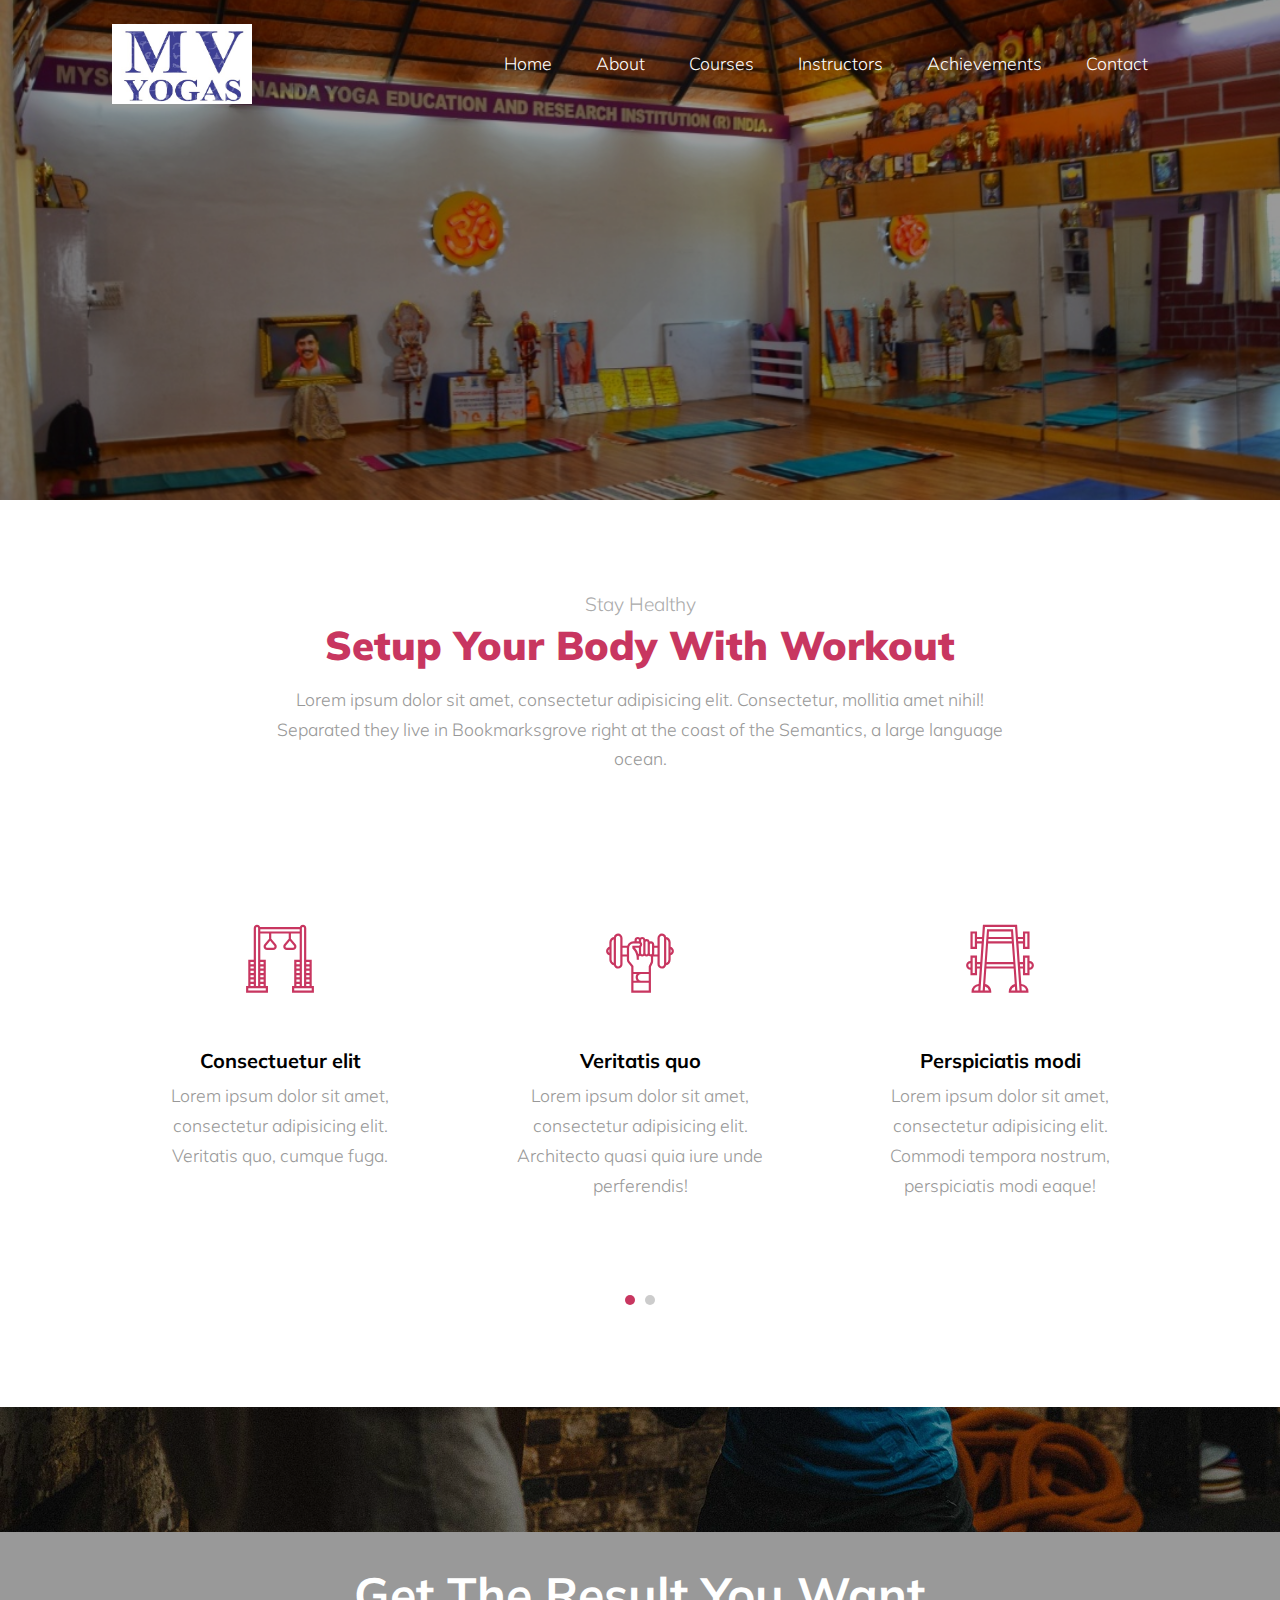
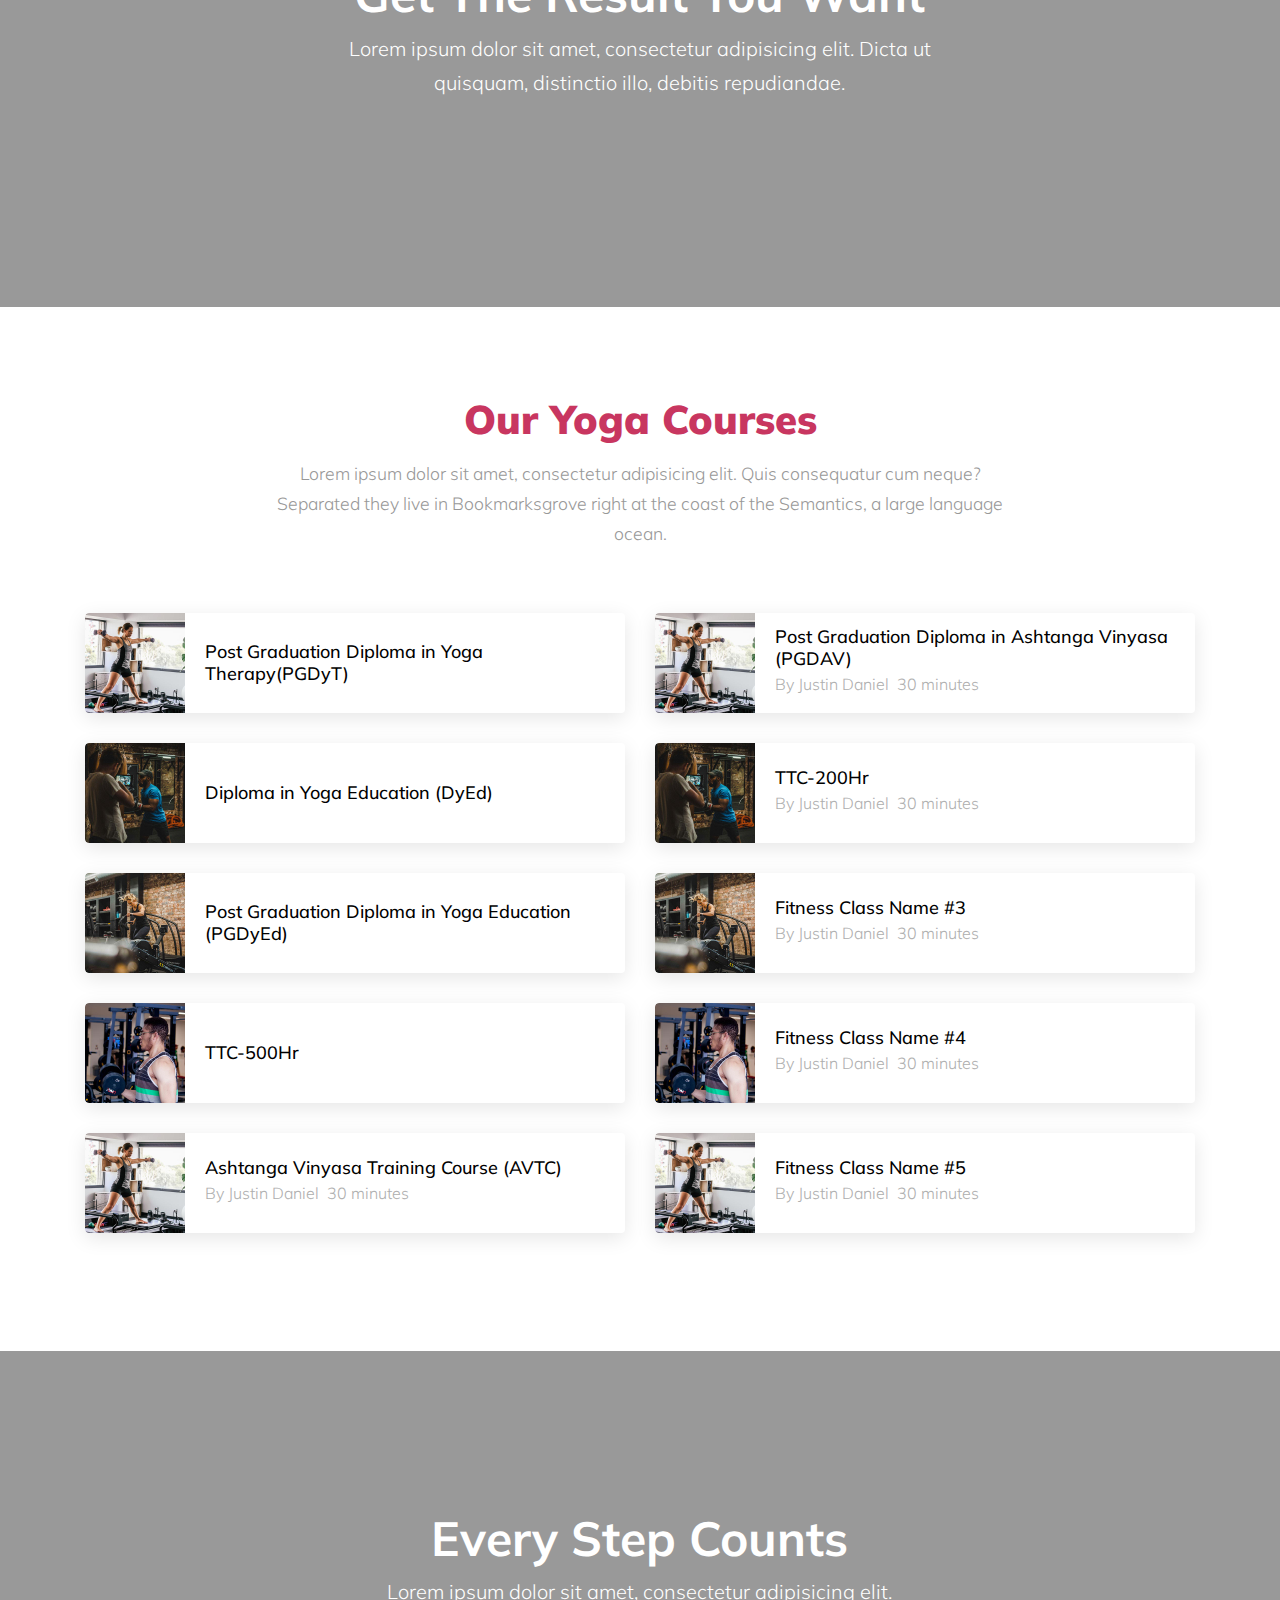
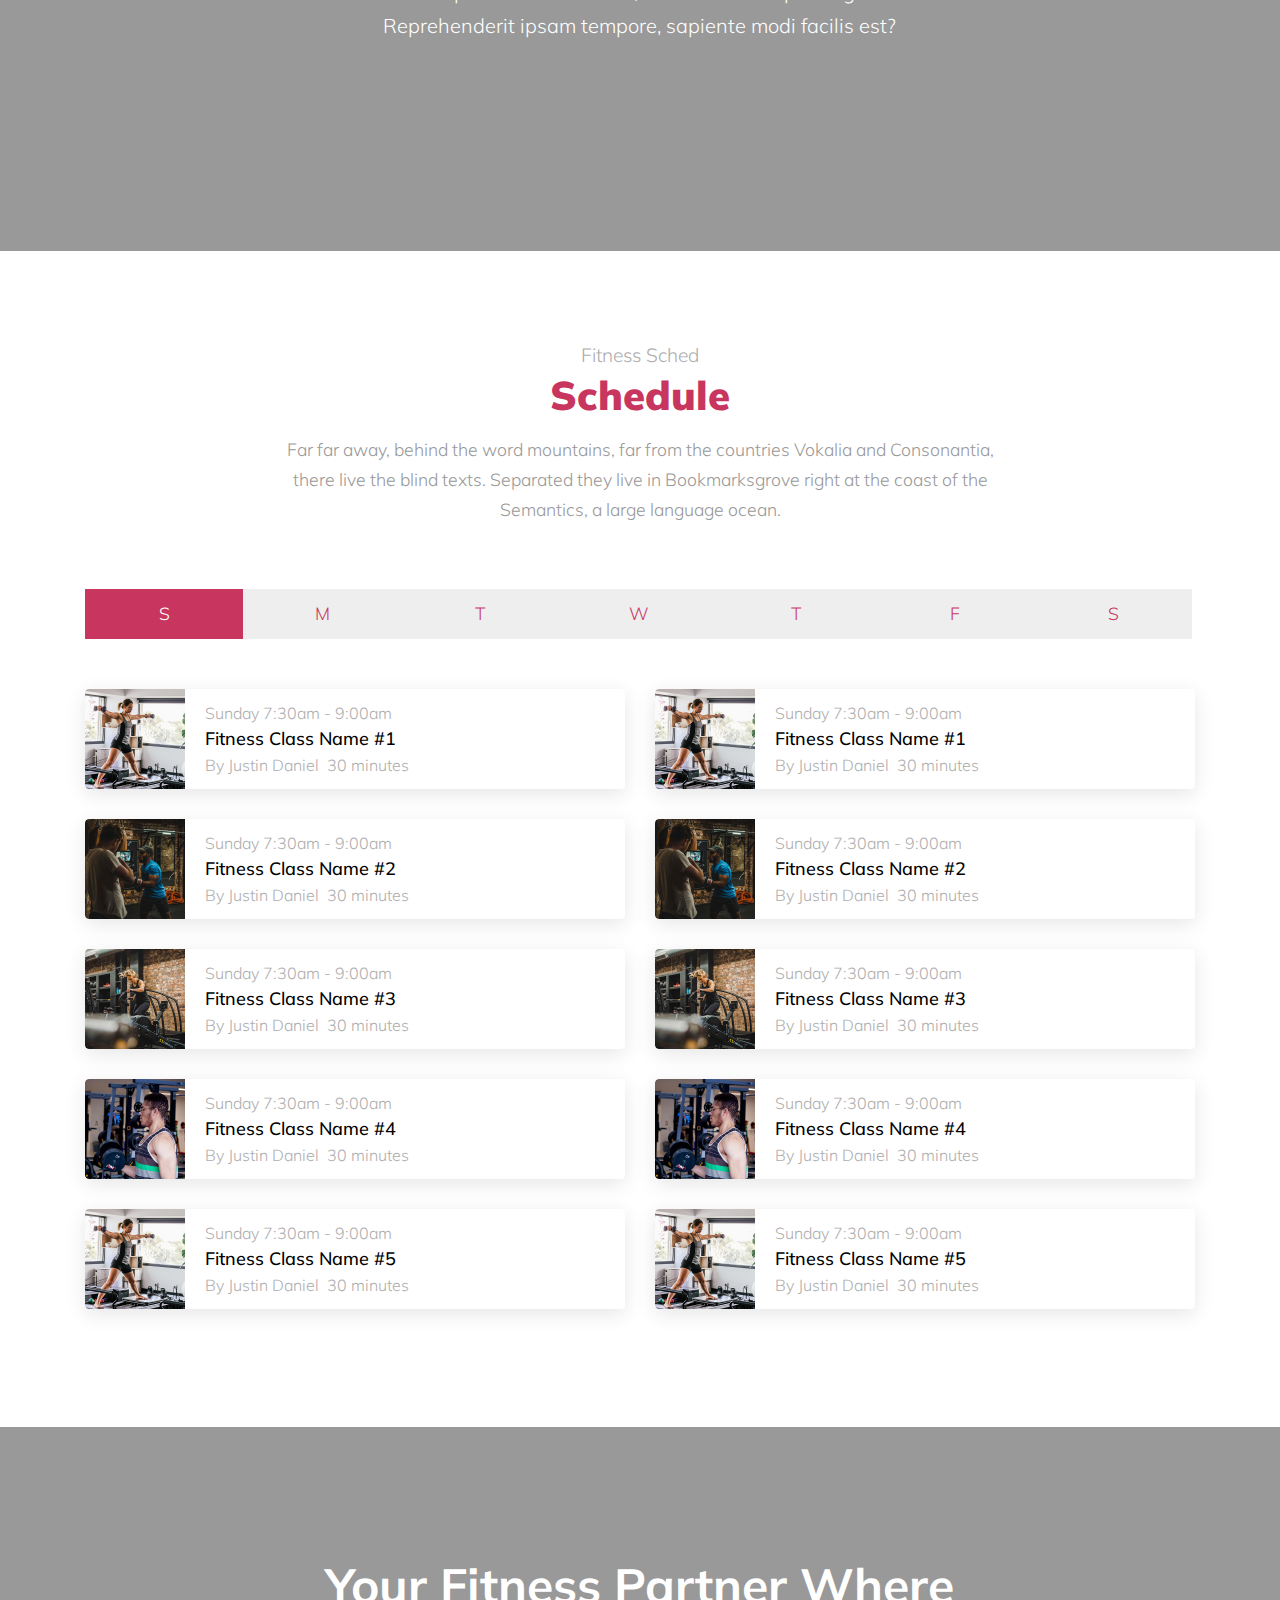
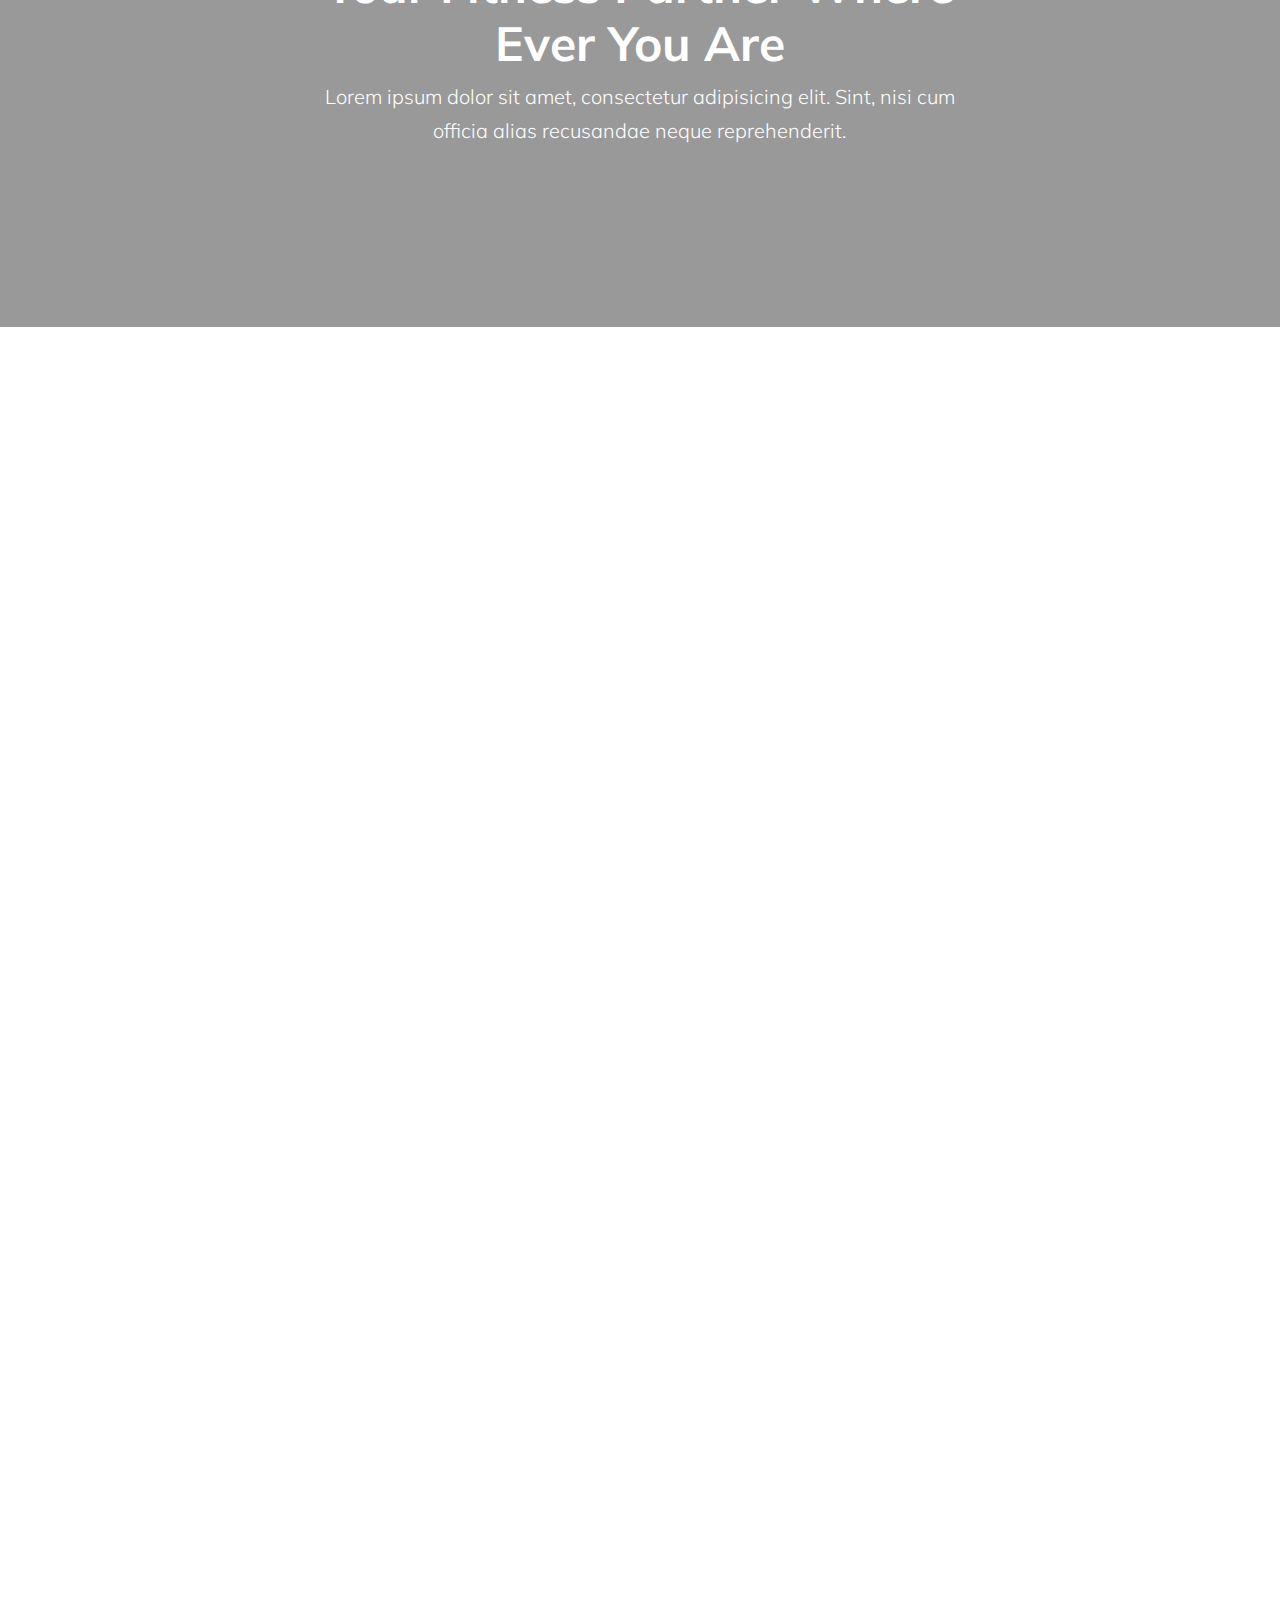
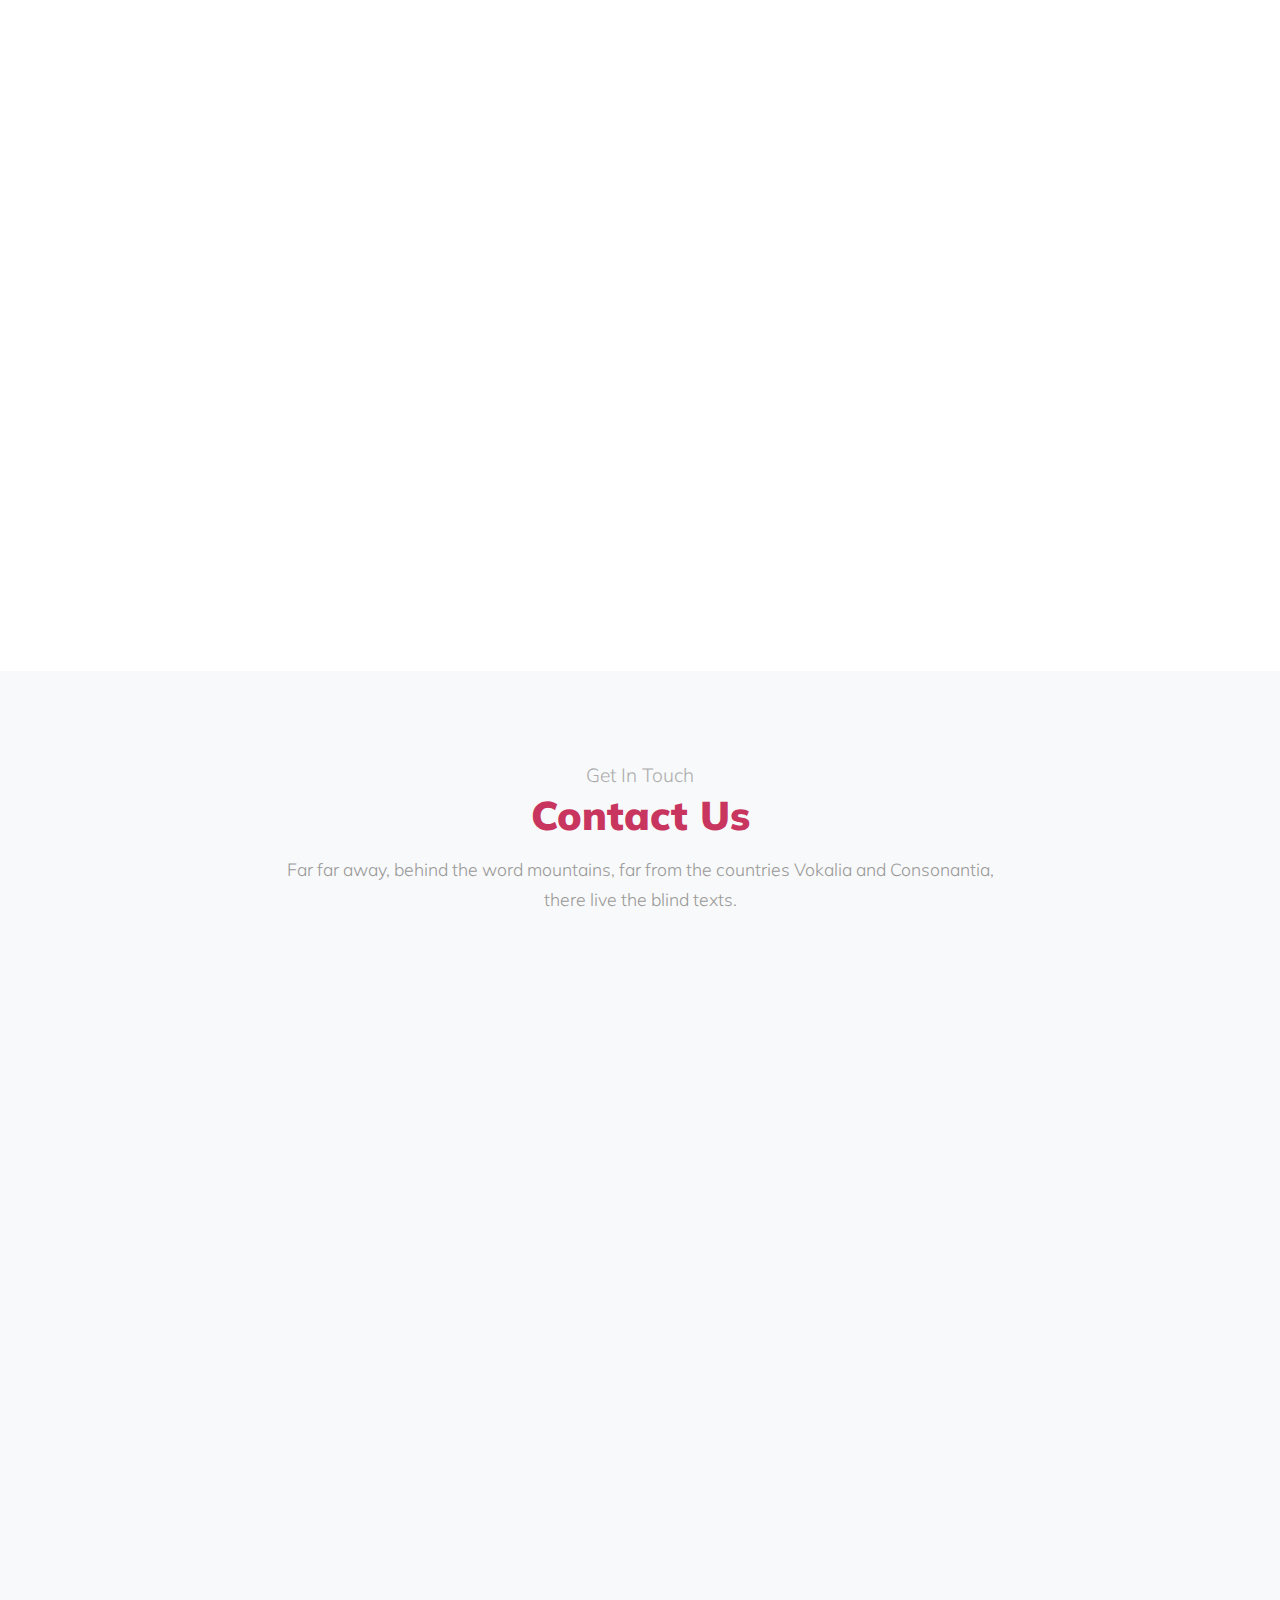
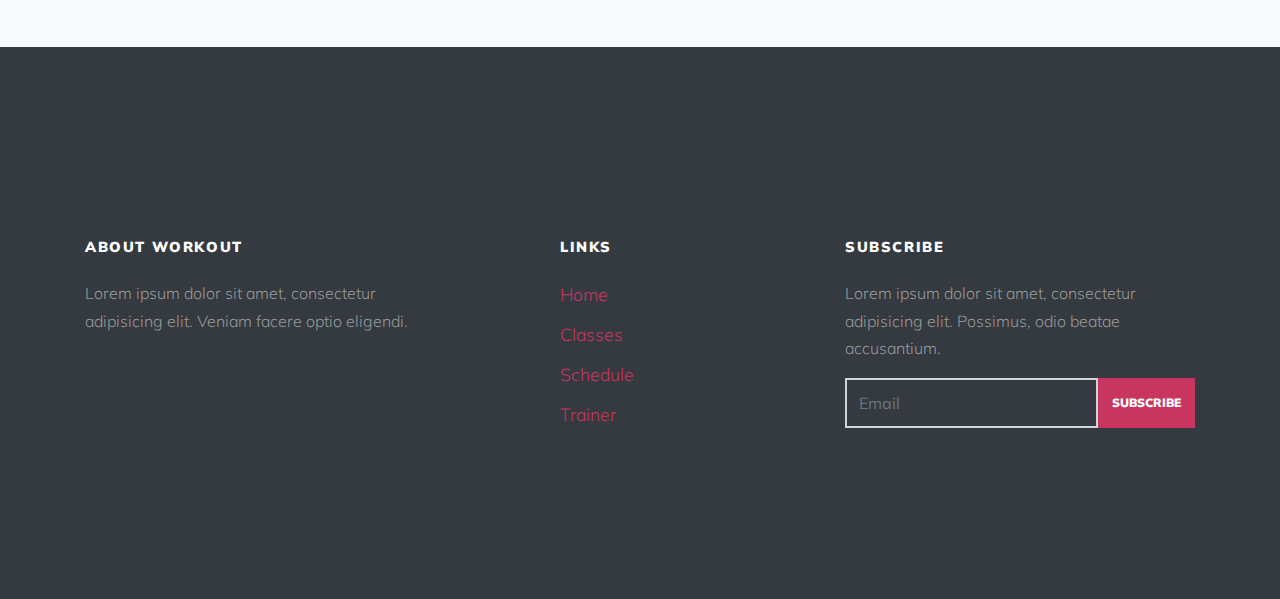
==== index.html @ af60d702 "Add files via upload" ====
<!DOCTYPE html>
<html lang="en">

<head>
  <!-- line blow had &mdash; inside idk wt it does -->
  <title>MV Yogas  </title>
  <meta charset="utf-8">
  <meta name="viewport" content="width=device-width, initial-scale=1, shrink-to-fit=no">

  
  <link href="https://fonts.googleapis.com/css?family=Muli:300,400,700,900" rel="stylesheet">
  <link rel="stylesheet" href="fonts/icomoon/style.css">

  <link rel="stylesheet" href="css/bootstrap.min.css">
  <link rel="stylesheet" href="css/jquery-ui.css">
  <link rel="stylesheet" href="css/owl.carousel.min.css">
  <link rel="stylesheet" href="css/owl.theme.default.min.css">
  <link rel="stylesheet" href="css/owl.theme.default.min.css">

  <link rel="stylesheet" href="css/jquery.fancybox.min.css">

  <link rel="stylesheet" href="css/bootstrap-datepicker.css">

  <link rel="stylesheet" href="fonts/flaticon/font/flaticon.css">

  <link rel="stylesheet" href="css/aos.css">
  <link href="css/jquery.mb.YTPlayer.min.css" media="all" rel="stylesheet" type="text/css">

  <link rel="stylesheet" href="css/style.css">



</head>

<body data-spy="scroll" data-target=".site-navbar-target" data-offset="300">

  <div class="site-wrap">

    <div class="site-mobile-menu site-navbar-target">
      <div class="site-mobile-menu-header">
        <div class="site-mobile-menu-close mt-3">
          <span class="icon-close2 js-menu-toggle"></span>
        </div>
      </div>
      <div class="site-mobile-menu-body"></div>
    </div>


    <header class="site-navbar py-4 js-sticky-header site-navbar-target" role="banner">

      <div class="container-fluid">
        <div class="d-flex align-items-center">
          <div class="site-logo"><a href="index.html"><img src="images/my yogas logo.png" alt="HTML tutorial" width="140" height="80"><span></span> </a></div>
          <div class="ml-auto">
            <nav class="site-navigation position-relative text-left" role="navigation">
              <ul class="site-menu main-menu js-clone-nav mr-auto d-none d-lg-block">
                <li><a href="#home-section" class="nav-link">Home</a></li>
                <li><a href="#classes-section" class="nav-link">About</a></li>
                <li><a href="#schedule-section" class="nav-link">Courses</a></li>
                <li><a href="#trainer-section" class="nav-link">Instructors</a></li>
                <li><a href="#services-section" class="nav-link">Achievements</a></li>
                <li><a href="#contact-section" class="nav-link">Contact</a></li>
              </ul>
            </nav>
            <a href="#" class="d-inline-block d-lg-none site-menu-toggle js-menu-toggle float-right"><span class="icon-menu h3"></span></a>
          </div>

        </div>
      </div>

    </header>

    <a id="bgndVideo" class="player"
      data-property="{videoURL:'https://www.youtube.com/watch?v=3P6bEAlW-Vw',showYTLogo:false, showAnnotations: false, showControls: false, cc_load_policy: false, containment:'#home-section',autoPlay:true, mute:true, startAt:255, stopAt: 271, opacity:1}">
    </a>
    



    <div class="bgimg" style="background-image: url('images/yoga hall.jpeg'); height:620; data-stellar-background-ratio="0.9">
    
      <div class="container">
        <div class="row align-items-center justify-content-center text-center">
          <div class="col-md-7">
            <!-- <h2 class="">Mysore Vivekananda Yoga Education & Research Institution.</h2> -->
            <p class="lead mx-auto desc mb-5"></p>
          </div>
        </div>
      </div>
    
    </div>
    <!-- <div class="intro-section" id="home-section" style="background-color: rgb(19, 209, 105);">
      <div class="container">

        <div class="row align-items-center">
          <div class="col-lg-12 mx-auto text-center" data-aos="fade-up">
            <div style="background-image: url('../images/yoga hall.jpeg')"></div>
            <h1 class="mb-3">Mysore Vivekananda Yoga Education & Research Institution.</h1>
            <p class="lead mx-auto desc mb-5">Yoga For ___________</p>
            <p class="text-center">
              <a href="#" class="btn btn-outline-white py-3 px-5">Get Started</a>
            </p>
          </div>
        </div>

      </div>
    </div> -->

   
    <div class="site-section">
      <div class="container">

        <div class="row justify-content-center text-center mb-5">
          <div class="col-md-8 section-heading">
            <span class="subheading">Stay Healthy</span>
            <h2 class="heading mb-3">Setup Your Body With Workout</h2>
            <p>Lorem ipsum dolor sit amet, consectetur adipisicing elit. Consectetur, mollitia amet nihil!
            Separated they live in Bookmarksgrove right at the coast of the Semantics, a large language ocean.</p>
          </div>
        </div>

        <!-- Slider -->
        <div class="owl-carousel nonloop-block-14 block-14" data-aos="fade">
          <div class="slide">
            <div class="ftco-feature-1">
              <span class="icon flaticon-fit"></span>
              <div class="ftco-feature-1-text">
                <h2>Consectuetur elit</h2>
                <p>Lorem ipsum dolor sit amet, consectetur adipisicing elit. Veritatis quo, cumque fuga.</p>
              </div>
            </div>
          </div>

          <div class="slide">
            <div class="ftco-feature-1">
              <span class="icon flaticon-gym-1"></span>
              <div class="ftco-feature-1-text">
                <h2>Veritatis quo</h2>
                <p>Lorem ipsum dolor sit amet, consectetur adipisicing elit. Architecto quasi quia iure unde perferendis!</p>
              </div>
            </div>
          </div>

          <div class="slide">
            <div class="ftco-feature-1">
              <span class="icon flaticon-gym"></span>
              <div class="ftco-feature-1-text">
                <h2>Perspiciatis modi</h2>
                <p>Lorem ipsum dolor sit amet, consectetur adipisicing elit. Commodi tempora nostrum, perspiciatis modi eaque!</p>
              </div>
            </div>
          </div>

          <div class="slide">
            <div class="ftco-feature-1">
              <span class="icon flaticon-vegetables"></span>
              <div class="ftco-feature-1-text">
                <h2>Magnam ab eius</h2>
                <p>Lorem ipsum dolor sit amet, consectetur adipisicing elit. Voluptatibus, magnam ab eius autem est.</p>
              </div>
            </div>
          </div>

          <div class="slide">
            <div class="ftco-feature-1">
              <span class="icon flaticon-fruit-juice"></span>
              <div class="ftco-feature-1-text">
                <h2>Impedit alias</h2>
                <p>Lorem ipsum dolor sit amet, consectetur adipisicing elit. Perferendis beatae impedit alias ad unde?</p>
              </div>
            </div>
          </div>
          
          <div class="slide">
            <div class="ftco-feature-1">
              <span class="icon flaticon-stationary-bike"></span>
              <div class="ftco-feature-1-text">
                <h2>Recusandae nisi</h2>
                <p>Lorem ipsum dolor sit amet, consectetur adipisicing elit. Mollitia, minima quod optio recusandae nisi.</p>
              </div>
            </div>
          </div>

        </div>

      </div>
    </div>

    <div class="bgimg" style="background-image: url('images/bg_2.jpg');" data-stellar-background-ratio="0.5">

      <div class="container">
        <div class="row align-items-center justify-content-center text-center">
          <div class="col-md-7">
            <h2 class="">Get The Result You Want</h2>
            <p class="lead mx-auto desc mb-5">Lorem ipsum dolor sit amet, consectetur adipisicing elit. Dicta ut quisquam, distinctio illo, debitis repudiandae.</p>
          </div>
        </div>
      </div>

    </div>

    <div class="site-section" id="classes-section">
      <div class="container">
        <div class="row justify-content-center text-center mb-5">
          <div class="col-md-8  section-heading">
            <!-- <span class="subheading">Fitness Class</span> -->
            <h2 class="heading mb-3">Our Yoga Courses</h2>
            <p>Lorem ipsum dolor sit amet, consectetur adipisicing elit. Quis consequatur cum neque?
            Separated they live in Bookmarksgrove right at the coast of the Semantics, a large language ocean.</p>
          </div>
        </div>
        <div class="row">
          <div class="col-lg-6">
            <div class="class-item d-flex align-items-center">
              <a href="single.html" class="class-item-thumbnail">
                <img src="images/img_1.jpg" alt="Image">
              </a>
              <div class="class-item-text">
                
                <h2><a href="single.html">Post Graduation Diploma in Yoga Therapy(PGDyT)</a></h2>
                <!-- <span>By Justin Daniel</span>, -->
                <!-- <span>30 minutes</span> -->
              </div>
            </div>

            <div class="class-item d-flex align-items-center">
              <a href="single.html" class="class-item-thumbnail">
                <img src="images/img_2.jpg" alt="Image">
              </a>
              <div class="class-item-text">
                
                <h2><a href="single.html">Diploma in Yoga Education (DyEd)</a></h2>
                <!-- <span>By Justin Daniel</span>, -->
                <!-- <span>30 minutes</span> -->
              </div>
            </div>

            <div class="class-item d-flex align-items-center">
              <a href="single.html" class="class-item-thumbnail">
                <img src="images/img_3.jpg" alt="Image">
              </a>
              <div class="class-item-text">
                
                <h2><a href="single.html">Post Graduation Diploma in Yoga Education (PGDyEd)</a></h2>
                <!-- <span>By Justin Daniel</span>, -->
                <!-- <span>30 minutes</span> -->
              </div>
            </div>
            
            <div class="class-item d-flex align-items-center">
              <a href="single.html" class="class-item-thumbnail">
                <img src="images/img_4.jpg" alt="Image">
              </a>
              <div class="class-item-text">
                
                <h2><a href="single.html">TTC-500Hr</a></h2>
                <!-- <span>By Justin Daniel</span>, -->
                <!-- <span>30 minutes</span> -->
              </div>
            </div>

            <div class="class-item d-flex align-items-center">
              <a href="single.html" class="class-item-thumbnail">
                <img src="images/img_1.jpg" alt="Image">
              </a>
              <div class="class-item-text">
                
                <h2><a href="single.html">Ashtanga Vinyasa Training Course (AVTC)</a></h2>
                <span>By Justin Daniel</span>,
                <span>30 minutes</span>
              </div>
            </div>
            
           
          </div>
          <div class="col-lg-6">
            <div class="class-item d-flex align-items-center">
              <a href="single.html" class="class-item-thumbnail">
                <img src="images/img_1.jpg" alt="Image">
              </a>
              <div class="class-item-text">
                
                <h2><a href="single.html">Post Graduation Diploma in Ashtanga Vinyasa (PGDAV)</a></h2>
                <span>By Justin Daniel</span>,
                <span>30 minutes</span>
              </div>
            </div>
            
            <div class="class-item d-flex align-items-center">
              <a href="single.html" class="class-item-thumbnail">
                <img src="images/img_2.jpg" alt="Image">
              </a>
              <div class="class-item-text">
                
                <h2><a href="single.html">TTC-200Hr</a></h2>
                <span>By Justin Daniel</span>,
                <span>30 minutes</span>
              </div>
            </div>
            
            <div class="class-item d-flex align-items-center">
              <a href="single.html" class="class-item-thumbnail">
                <img src="images/img_3.jpg" alt="Image">
              </a>
              <div class="class-item-text">
                
                <h2><a href="single.html">Fitness Class Name #3</a></h2>
                <span>By Justin Daniel</span>,
                <span>30 minutes</span>
              </div>
            </div>
            
            <div class="class-item d-flex align-items-center">
              <a href="single.html" class="class-item-thumbnail">
                <img src="images/img_4.jpg" alt="Image">
              </a>
              <div class="class-item-text">
                
                <h2><a href="single.html">Fitness Class Name #4</a></h2>
                <span>By Justin Daniel</span>,
                <span>30 minutes</span>
              </div>
            </div>
            
            <div class="class-item d-flex align-items-center">
              <a href="single.html" class="class-item-thumbnail">
                <img src="images/img_1.jpg" alt="Image">
              </a>
              <div class="class-item-text">
                
                <h2><a href="single.html">Fitness Class Name #5</a></h2>
                <span>By Justin Daniel</span>,
                <span>30 minutes</span>
              </div>
            </div>
          </div>
        </div>
      </div>
    </div>

    <div class="bgimg" style="background-image: url('images/bg_3.jpg');"  data-stellar-background-ratio="0.5">
      <div class="container">
        <div class="row align-items-center justify-content-center text-center">
          <div class="col-md-7">
            <h2 class="">Every Step Counts</h2>
            <p class="lead mx-auto desc mb-5">Lorem ipsum dolor sit amet, consectetur adipisicing elit. Reprehenderit ipsam tempore, sapiente modi facilis est?</p>
          </div>
        </div>
      </div>
    </div>

    <div class="site-section" id="schedule-section">
      <div class="container">
        <div class="row justify-content-center text-center mb-5">
          <div class="col-md-8  section-heading">
            <span class="subheading">Fitness Sched</span>
            <h2 class="heading mb-3">Schedule</h2>
            <p>Far far away, behind the word mountains, far from the countries Vokalia and Consonantia, there live the blind
              texts.
              Separated they live in Bookmarksgrove right at the coast of the Semantics, a large language ocean.</p>
          </div>
        </div>

        
        <div class="row">
          <div class="col-12">
            <ul class="nav days d-flex" role="tablist">
              <li class="nav-item">
                <a class="nav-link active" id="sunday-tab" data-toggle="tab" href="#nav-sunday" role="tab" aria-controls="sunday"
                  aria-selected="true">S</a>
              </li>
              <li class="nav-item">
                <a class="nav-link" id="monday-tab" data-toggle="tab" href="#nav-monday" role="tab" aria-controls="monday"
                  aria-selected="false">M</a>
              </li>
              <li class="nav-item">
                <a class="nav-link" id="tuesday-tab" data-toggle="tab" href="#nav-tuesday" role="tab" aria-controls="tuesday"
                  aria-selected="false">T</a>
              </li>
              <li class="nav-item">
                <a class="nav-link" id="wednesday-tab" data-toggle="tab" href="#nav-wednesday" role="tab" aria-controls="wednesday"
                  aria-selected="false">W</a>
              </li>

              <li class="nav-item">
                <a class="nav-link" id="thursday-tab" data-toggle="tab" href="#nav-thursday" role="tab" aria-controls="thursday"
                  aria-selected="false">T</a>
              </li><li class="nav-item">
                <a class="nav-link" id="friday-tab" data-toggle="tab" href="#nav-friday" role="tab" aria-controls="friday"
                  aria-selected="false">F</a>
              </li>
              <li class="nav-item">
                <a class="nav-link" id="saturday-tab" data-toggle="tab" href="#nav-saturday" role="tab" aria-controls="saturday"
                  aria-selected="false">S</a>
              </li>
            </ul>
          </div>
        </div>

        <div class="tab-content">
          <div class="tab-pane fade show active" id="nav-sunday" role="tabpanel" aria-labelledby="nav-sunday-tab">
            <div class="row">
              <div class="col-lg-6">
                <div class="class-item d-flex align-items-center">
                  <a href="single.html" class="class-item-thumbnail">
                    <img src="images/img_1.jpg" alt="Image">
                  </a>
                  <div class="class-item-text">
                    <span>Sunday 7:30am - 9:00am</span>
                    <h2><a href="single.html">Fitness Class Name #1</a></h2>
                    <span>By Justin Daniel</span>,
                    <span>30 minutes</span>
                  </div>
                </div>
            
                <div class="class-item d-flex align-items-center">
                  <a href="single.html" class="class-item-thumbnail">
                    <img src="images/img_2.jpg" alt="Image">
                  </a>
                  <div class="class-item-text">
                    <span>Sunday 7:30am - 9:00am</span>
                    <h2><a href="single.html">Fitness Class Name #2</a></h2>
                    <span>By Justin Daniel</span>,
                    <span>30 minutes</span>
                  </div>
                </div>
            
                <div class="class-item d-flex align-items-center">
                  <a href="single.html" class="class-item-thumbnail">
                    <img src="images/img_3.jpg" alt="Image">
                  </a>
                  <div class="class-item-text">
                    <span>Sunday 7:30am - 9:00am</span>
                    <h2><a href="single.html">Fitness Class Name #3</a></h2>
                    <span>By Justin Daniel</span>,
                    <span>30 minutes</span>
                  </div>
                </div>
            
                <div class="class-item d-flex align-items-center">
                  <a href="single.html" class="class-item-thumbnail">
                    <img src="images/img_4.jpg" alt="Image">
                  </a>
                  <div class="class-item-text">
                    <span>Sunday 7:30am - 9:00am</span>
                    <h2><a href="single.html">Fitness Class Name #4</a></h2>
                    <span>By Justin Daniel</span>,
                    <span>30 minutes</span>
                  </div>
                </div>
            
                <div class="class-item d-flex align-items-center">
                  <a href="single.html" class="class-item-thumbnail">
                    <img src="images/img_1.jpg" alt="Image">
                  </a>
                  <div class="class-item-text">
                    <span>Sunday 7:30am - 9:00am</span>
                    <h2><a href="single.html">Fitness Class Name #5</a></h2>
                    <span>By Justin Daniel</span>,
                    <span>30 minutes</span>
                  </div>
                </div>
            
            
              </div>
              <div class="col-lg-6">
                <div class="class-item d-flex align-items-center">
                  <a href="single.html" class="class-item-thumbnail">
                    <img src="images/img_1.jpg" alt="Image">
                  </a>
                  <div class="class-item-text">
                    <span>Sunday 7:30am - 9:00am</span>
                    <h2><a href="single.html">Fitness Class Name #1</a></h2>
                    <span>By Justin Daniel</span>,
                    <span>30 minutes</span>
                  </div>
                </div>
            
                <div class="class-item d-flex align-items-center">
                  <a href="single.html" class="class-item-thumbnail">
                    <img src="images/img_2.jpg" alt="Image">
                  </a>
                  <div class="class-item-text">
                    <span>Sunday 7:30am - 9:00am</span>
                    <h2><a href="single.html">Fitness Class Name #2</a></h2>
                    <span>By Justin Daniel</span>,
                    <span>30 minutes</span>
                  </div>
                </div>
            
                <div class="class-item d-flex align-items-center">
                  <a href="single.html" class="class-item-thumbnail">
                    <img src="images/img_3.jpg" alt="Image">
                  </a>
                  <div class="class-item-text">
                    <span>Sunday 7:30am - 9:00am</span>
                    <h2><a href="single.html">Fitness Class Name #3</a></h2>
                    <span>By Justin Daniel</span>,
                    <span>30 minutes</span>
                  </div>
                </div>
            
                <div class="class-item d-flex align-items-center">
                  <a href="single.html" class="class-item-thumbnail">
                    <img src="images/img_4.jpg" alt="Image">
                  </a>
                  <div class="class-item-text">
                    <span>Sunday 7:30am - 9:00am</span>
                    <h2><a href="single.html">Fitness Class Name #4</a></h2>
                    <span>By Justin Daniel</span>,
                    <span>30 minutes</span>
                  </div>
                </div>
            
                <div class="class-item d-flex align-items-center">
                  <a href="single.html" class="class-item-thumbnail">
                    <img src="images/img_1.jpg" alt="Image">
                  </a>
                  <div class="class-item-text">
                    <span>Sunday 7:30am - 9:00am</span>
                    <h2><a href="single.html">Fitness Class Name #5</a></h2>
                    <span>By Justin Daniel</span>,
                    <span>30 minutes</span>
                  </div>
                </div>
              </div>
            </div>
          </div>
          <div class="tab-pane fade" id="nav-monday" role="tabpanel" aria-labelledby="nav-monday-tab">
            <div class="row">
              <div class="col-lg-6">
                <div class="class-item d-flex align-items-center">
                  <a href="single.html" class="class-item-thumbnail">
                    <img src="images/img_4.jpg" alt="Image">
                  </a>
                  <div class="class-item-text">
                    <span>Monday 7:30am - 9:00am</span>
                    <h2><a href="single.html">Fitness Class Name #4</a></h2>
                    <span>By Justin Daniel</span>,
                    <span>30 minutes</span>
                  </div>
                </div>
                <div class="class-item d-flex align-items-center">
                  <a href="single.html" class="class-item-thumbnail">
                    <img src="images/img_1.jpg" alt="Image">
                  </a>
                  <div class="class-item-text">
                    <span>Monday 7:30am - 9:00am</span>
                    <h2><a href="single.html">Fitness Class Name #1</a></h2>
                    <span>By Justin Daniel</span>,
                    <span>30 minutes</span>
                  </div>
                </div>
          
                <div class="class-item d-flex align-items-center">
                  <a href="single.html" class="class-item-thumbnail">
                    <img src="images/img_2.jpg" alt="Image">
                  </a>
                  <div class="class-item-text">
                    <span>Monday 7:30am - 9:00am</span>
                    <h2><a href="single.html">Fitness Class Name #2</a></h2>
                    <span>By Justin Daniel</span>,
                    <span>30 minutes</span>
                  </div>
                </div>
          
                <div class="class-item d-flex align-items-center">
                  <a href="single.html" class="class-item-thumbnail">
                    <img src="images/img_3.jpg" alt="Image">
                  </a>
                  <div class="class-item-text">
                    <span>Monday 7:30am - 9:00am</span>
                    <h2><a href="single.html">Fitness Class Name #3</a></h2>
                    <span>By Justin Daniel</span>,
                    <span>30 minutes</span>
                  </div>
                </div>
          
                
          
                <div class="class-item d-flex align-items-center">
                  <a href="single.html" class="class-item-thumbnail">
                    <img src="images/img_1.jpg" alt="Image">
                  </a>
                  <div class="class-item-text">
                    <span>Monday 7:30am - 9:00am</span>
                    <h2><a href="single.html">Fitness Class Name #5</a></h2>
                    <span>By Justin Daniel</span>,
                    <span>30 minutes</span>
                  </div>
                </div>
          
          
              </div>
              <div class="col-lg-6">
                <div class="class-item d-flex align-items-center">
                  <a href="single.html" class="class-item-thumbnail">
                    <img src="images/img_1.jpg" alt="Image">
                  </a>
                  <div class="class-item-text">
                    <span>Monday 7:30am - 9:00am</span>
                    <h2><a href="single.html">Fitness Class Name #1</a></h2>
                    <span>By Justin Daniel</span>,
                    <span>30 minutes</span>
                  </div>
                </div>
          
                <div class="class-item d-flex align-items-center">
                  <a href="single.html" class="class-item-thumbnail">
                    <img src="images/img_2.jpg" alt="Image">
                  </a>
                  <div class="class-item-text">
                    <span>Monday 7:30am - 9:00am</span>
                    <h2><a href="single.html">Fitness Class Name #2</a></h2>
                    <span>By Justin Daniel</span>,
                    <span>30 minutes</span>
                  </div>
                </div>
          
                <div class="class-item d-flex align-items-center">
                  <a href="single.html" class="class-item-thumbnail">
                    <img src="images/img_3.jpg" alt="Image">
                  </a>
                  <div class="class-item-text">
                    <span>Monday 7:30am - 9:00am</span>
                    <h2><a href="single.html">Fitness Class Name #3</a></h2>
                    <span>By Justin Daniel</span>,
                    <span>30 minutes</span>
                  </div>
                </div>
          
                <div class="class-item d-flex align-items-center">
                  <a href="single.html" class="class-item-thumbnail">
                    <img src="images/img_4.jpg" alt="Image">
                  </a>
                  <div class="class-item-text">
                    <span>Monday 7:30am - 9:00am</span>
                    <h2><a href="single.html">Fitness Class Name #4</a></h2>
                    <span>By Justin Daniel</span>,
                    <span>30 minutes</span>
                  </div>
                </div>
          
                <div class="class-item d-flex align-items-center">
                  <a href="single.html" class="class-item-thumbnail">
                    <img src="images/img_1.jpg" alt="Image">
                  </a>
                  <div class="class-item-text">
                    <span>Monday 7:30am - 9:00am</span>
                    <h2><a href="single.html">Fitness Class Name #5</a></h2>
                    <span>By Justin Daniel</span>,
                    <span>30 minutes</span>
                  </div>
                </div>
              </div>
            </div>
          </div>
          <div class="tab-pane fade" id="nav-tuesday" role="tabpanel" aria-labelledby="nav-tuesday-tab">
            <div class="row">
              <div class="col-lg-6">
                <div class="class-item d-flex align-items-center">
                  <a href="single.html" class="class-item-thumbnail">
                    <img src="images/img_2.jpg" alt="Image">
                  </a>
                  <div class="class-item-text">
                    <span>Tuesday 7:30am - 9:00am</span>
                    <h2><a href="single.html">Fitness Class Name #2</a></h2>
                    <span>By Justin Daniel</span>,
                    <span>30 minutes</span>
                  </div>
                </div>
                <div class="class-item d-flex align-items-center">
                  <a href="single.html" class="class-item-thumbnail">
                    <img src="images/img_1.jpg" alt="Image">
                  </a>
                  <div class="class-item-text">
                    <span>Tuesday 7:30am - 9:00am</span>
                    <h2><a href="single.html">Fitness Class Name #1</a></h2>
                    <span>By Justin Daniel</span>,
                    <span>30 minutes</span>
                  </div>
                </div>
          
                
          
                <div class="class-item d-flex align-items-center">
                  <a href="single.html" class="class-item-thumbnail">
                    <img src="images/img_3.jpg" alt="Image">
                  </a>
                  <div class="class-item-text">
                    <span>Tuesday 7:30am - 9:00am</span>
                    <h2><a href="single.html">Fitness Class Name #3</a></h2>
                    <span>By Justin Daniel</span>,
                    <span>30 minutes</span>
                  </div>
                </div>
          
                <div class="class-item d-flex align-items-center">
                  <a href="single.html" class="class-item-thumbnail">
                    <img src="images/img_4.jpg" alt="Image">
                  </a>
                  <div class="class-item-text">
                    <span>Tuesday 7:30am - 9:00am</span>
                    <h2><a href="single.html">Fitness Class Name #4</a></h2>
                    <span>By Justin Daniel</span>,
                    <span>30 minutes</span>
                  </div>
                </div>
          
                <div class="class-item d-flex align-items-center">
                  <a href="single.html" class="class-item-thumbnail">
                    <img src="images/img_1.jpg" alt="Image">
                  </a>
                  <div class="class-item-text">
                    <span>Tuesday 7:30am - 9:00am</span>
                    <h2><a href="single.html">Fitness Class Name #5</a></h2>
                    <span>By Justin Daniel</span>,
                    <span>30 minutes</span>
                  </div>
                </div>
          
          
              </div>
              <div class="col-lg-6">
                <div class="class-item d-flex align-items-center">
                  <a href="single.html" class="class-item-thumbnail">
                    <img src="images/img_3.jpg" alt="Image">
                  </a>
                  <div class="class-item-text">
                    <span>Tuesday 7:30am - 9:00am</span>
                    <h2><a href="single.html">Fitness Class Name #3</a></h2>
                    <span>By Justin Daniel</span>,
                    <span>30 minutes</span>
                  </div>
                </div>
                <div class="class-item d-flex align-items-center">
                  <a href="single.html" class="class-item-thumbnail">
                    <img src="images/img_1.jpg" alt="Image">
                  </a>
                  <div class="class-item-text">
                    <span>Tuesday 7:30am - 9:00am</span>
                    <h2><a href="single.html">Fitness Class Name #1</a></h2>
                    <span>By Justin Daniel</span>,
                    <span>30 minutes</span>
                  </div>
                </div>
          
                <div class="class-item d-flex align-items-center">
                  <a href="single.html" class="class-item-thumbnail">
                    <img src="images/img_2.jpg" alt="Image">
                  </a>
                  <div class="class-item-text">
                    <span>Tuesday 7:30am - 9:00am</span>
                    <h2><a href="single.html">Fitness Class Name #2</a></h2>
                    <span>By Justin Daniel</span>,
                    <span>30 minutes</span>
                  </div>
                </div>
          
                
          
                <div class="class-item d-flex align-items-center">
                  <a href="single.html" class="class-item-thumbnail">
                    <img src="images/img_4.jpg" alt="Image">
                  </a>
                  <div class="class-item-text">
                    <span>Tuesday 7:30am - 9:00am</span>
                    <h2><a href="single.html">Fitness Class Name #4</a></h2>
                    <span>By Justin Daniel</span>,
                    <span>30 minutes</span>
                  </div>
                </div>
          
                <div class="class-item d-flex align-items-center">
                  <a href="single.html" class="class-item-thumbnail">
                    <img src="images/img_1.jpg" alt="Image">
                  </a>
                  <div class="class-item-text">
                    <span>Tuesday 7:30am - 9:00am</span>
                    <h2><a href="single.html">Fitness Class Name #5</a></h2>
                    <span>By Justin Daniel</span>,
                    <span>30 minutes</span>
                  </div>
                </div>
              </div>
            </div>
          </div>
          <div class="tab-pane fade" id="nav-wednesday" role="tabpanel" aria-labelledby="nav-wednesday-tab">
            <div class="row">
              <div class="col-lg-6">
                <div class="class-item d-flex align-items-center">
                  <a href="single.html" class="class-item-thumbnail">
                    <img src="images/img_2.jpg" alt="Image">
                  </a>
                  <div class="class-item-text">
                    <span>Wednesday 7:30am - 9:00am</span>
                    <h2><a href="single.html">Fitness Class Name #2</a></h2>
                    <span>By Justin Daniel</span>,
                    <span>30 minutes</span>
                  </div>
                </div>
                <div class="class-item d-flex align-items-center">
                  <a href="single.html" class="class-item-thumbnail">
                    <img src="images/img_1.jpg" alt="Image">
                  </a>
                  <div class="class-item-text">
                    <span>Wednesday 7:30am - 9:00am</span>
                    <h2><a href="single.html">Fitness Class Name #1</a></h2>
                    <span>By Justin Daniel</span>,
                    <span>30 minutes</span>
                  </div>
                </div>
          
          
          
                <div class="class-item d-flex align-items-center">
                  <a href="single.html" class="class-item-thumbnail">
                    <img src="images/img_3.jpg" alt="Image">
                  </a>
                  <div class="class-item-text">
                    <span>Wednesday 7:30am - 9:00am</span>
                    <h2><a href="single.html">Fitness Class Name #3</a></h2>
                    <span>By Justin Daniel</span>,
                    <span>30 minutes</span>
                  </div>
                </div>
          
                <div class="class-item d-flex align-items-center">
                  <a href="single.html" class="class-item-thumbnail">
                    <img src="images/img_4.jpg" alt="Image">
                  </a>
                  <div class="class-item-text">
                    <span>Wednesday 7:30am - 9:00am</span>
                    <h2><a href="single.html">Fitness Class Name #4</a></h2>
                    <span>By Justin Daniel</span>,
                    <span>30 minutes</span>
                  </div>
                </div>
          
                <div class="class-item d-flex align-items-center">
                  <a href="single.html" class="class-item-thumbnail">
                    <img src="images/img_1.jpg" alt="Image">
                  </a>
                  <div class="class-item-text">
                    <span>Wednesday 7:30am - 9:00am</span>
                    <h2><a href="single.html">Fitness Class Name #5</a></h2>
                    <span>By Justin Daniel</span>,
                    <span>30 minutes</span>
                  </div>
                </div>
          
          
              </div>
              <div class="col-lg-6">
                <div class="class-item d-flex align-items-center">
                  <a href="single.html" class="class-item-thumbnail">
                    <img src="images/img_3.jpg" alt="Image">
                  </a>
                  <div class="class-item-text">
                    <span>Wednesday 7:30am - 9:00am</span>
                    <h2><a href="single.html">Fitness Class Name #3</a></h2>
                    <span>By Justin Daniel</span>,
                    <span>30 minutes</span>
                  </div>
                </div>
                <div class="class-item d-flex align-items-center">
                  <a href="single.html" class="class-item-thumbnail">
                    <img src="images/img_1.jpg" alt="Image">
                  </a>
                  <div class="class-item-text">
                    <span>Wednesday 7:30am - 9:00am</span>
                    <h2><a href="single.html">Fitness Class Name #1</a></h2>
                    <span>By Justin Daniel</span>,
                    <span>30 minutes</span>
                  </div>
                </div>
          
                <div class="class-item d-flex align-items-center">
                  <a href="single.html" class="class-item-thumbnail">
                    <img src="images/img_2.jpg" alt="Image">
                  </a>
                  <div class="class-item-text">
                    <span>Wednesday 7:30am - 9:00am</span>
                    <h2><a href="single.html">Fitness Class Name #2</a></h2>
                    <span>By Justin Daniel</span>,
                    <span>30 minutes</span>
                  </div>
                </div>
          
          
          
                <div class="class-item d-flex align-items-center">
                  <a href="single.html" class="class-item-thumbnail">
                    <img src="images/img_4.jpg" alt="Image">
                  </a>
                  <div class="class-item-text">
                    <span>Wednesday 7:30am - 9:00am</span>
                    <h2><a href="single.html">Fitness Class Name #4</a></h2>
                    <span>By Justin Daniel</span>,
                    <span>30 minutes</span>
                  </div>
                </div>
          
                <div class="class-item d-flex align-items-center">
                  <a href="single.html" class="class-item-thumbnail">
                    <img src="images/img_1.jpg" alt="Image">
                  </a>
                  <div class="class-item-text">
                    <span>Wednesday 7:30am - 9:00am</span>
                    <h2><a href="single.html">Fitness Class Name #5</a></h2>
                    <span>By Justin Daniel</span>,
                    <span>30 minutes</span>
                  </div>
                </div>
              </div>
            </div>
          </div>

          <div class="tab-pane fade" id="nav-thursday" role="tabpanel" aria-labelledby="nav-thursday-tab">
            <div class="row">
              <div class="col-lg-6">
                <div class="class-item d-flex align-items-center">
                  <a href="single.html" class="class-item-thumbnail">
                    <img src="images/img_4.jpg" alt="Image">
                  </a>
                  <div class="class-item-text">
                    <span>Thursday 7:30am - 9:00am</span>
                    <h2><a href="single.html">Fitness Class Name #4</a></h2>
                    <span>By Justin Daniel</span>,
                    <span>30 minutes</span>
                  </div>
                </div>
                <div class="class-item d-flex align-items-center">
                  <a href="single.html" class="class-item-thumbnail">
                    <img src="images/img_1.jpg" alt="Image">
                  </a>
                  <div class="class-item-text">
                    <span>Thursday 7:30am - 9:00am</span>
                    <h2><a href="single.html">Fitness Class Name #1</a></h2>
                    <span>By Justin Daniel</span>,
                    <span>30 minutes</span>
                  </div>
                </div>
          
                <div class="class-item d-flex align-items-center">
                  <a href="single.html" class="class-item-thumbnail">
                    <img src="images/img_2.jpg" alt="Image">
                  </a>
                  <div class="class-item-text">
                    <span>Thursday 7:30am - 9:00am</span>
                    <h2><a href="single.html">Fitness Class Name #2</a></h2>
                    <span>By Justin Daniel</span>,
                    <span>30 minutes</span>
                  </div>
                </div>
          
                <div class="class-item d-flex align-items-center">
                  <a href="single.html" class="class-item-thumbnail">
                    <img src="images/img_3.jpg" alt="Image">
                  </a>
                  <div class="class-item-text">
                    <span>Thursday 7:30am - 9:00am</span>
                    <h2><a href="single.html">Fitness Class Name #3</a></h2>
                    <span>By Justin Daniel</span>,
                    <span>30 minutes</span>
                  </div>
                </div>
          
          
          
                <div class="class-item d-flex align-items-center">
                  <a href="single.html" class="class-item-thumbnail">
                    <img src="images/img_1.jpg" alt="Image">
                  </a>
                  <div class="class-item-text">
                    <span>Thursday 7:30am - 9:00am</span>
                    <h2><a href="single.html">Fitness Class Name #5</a></h2>
                    <span>By Justin Daniel</span>,
                    <span>30 minutes</span>
                  </div>
                </div>
          
          
              </div>
              <div class="col-lg-6">
                <div class="class-item d-flex align-items-center">
                  <a href="single.html" class="class-item-thumbnail">
                    <img src="images/img_1.jpg" alt="Image">
                  </a>
                  <div class="class-item-text">
                    <span>Thursday 7:30am - 9:00am</span>
                    <h2><a href="single.html">Fitness Class Name #1</a></h2>
                    <span>By Justin Daniel</span>,
                    <span>30 minutes</span>
                  </div>
                </div>
          
                <div class="class-item d-flex align-items-center">
                  <a href="single.html" class="class-item-thumbnail">
                    <img src="images/img_2.jpg" alt="Image">
                  </a>
                  <div class="class-item-text">
                    <span>Thursday 7:30am - 9:00am</span>
                    <h2><a href="single.html">Fitness Class Name #2</a></h2>
                    <span>By Justin Daniel</span>,
                    <span>30 minutes</span>
                  </div>
                </div>
          
                <div class="class-item d-flex align-items-center">
                  <a href="single.html" class="class-item-thumbnail">
                    <img src="images/img_3.jpg" alt="Image">
                  </a>
                  <div class="class-item-text">
                    <span>Thursday 7:30am - 9:00am</span>
                    <h2><a href="single.html">Fitness Class Name #3</a></h2>
                    <span>By Justin Daniel</span>,
                    <span>30 minutes</span>
                  </div>
                </div>
          
                <div class="class-item d-flex align-items-center">
                  <a href="single.html" class="class-item-thumbnail">
                    <img src="images/img_4.jpg" alt="Image">
                  </a>
                  <div class="class-item-text">
                    <span>Thursday 7:30am - 9:00am</span>
                    <h2><a href="single.html">Fitness Class Name #4</a></h2>
                    <span>By Justin Daniel</span>,
                    <span>30 minutes</span>
                  </div>
                </div>
          
                <div class="class-item d-flex align-items-center">
                  <a href="single.html" class="class-item-thumbnail">
                    <img src="images/img_1.jpg" alt="Image">
                  </a>
                  <div class="class-item-text">
                    <span>Thursday 7:30am - 9:00am</span>
                    <h2><a href="single.html">Fitness Class Name #5</a></h2>
                    <span>By Justin Daniel</span>,
                    <span>30 minutes</span>
                  </div>
                </div>
              </div>
            </div>
          </div>
          <div class="tab-pane fade" id="nav-friday" role="tabpanel" aria-labelledby="nav-friday-tab">
            <div class="row">
              <div class="col-lg-6">
                <div class="class-item d-flex align-items-center">
                  <a href="single.html" class="class-item-thumbnail">
                    <img src="images/img_2.jpg" alt="Image">
                  </a>
                  <div class="class-item-text">
                    <span>Friday 7:30am - 9:00am</span>
                    <h2><a href="single.html">Fitness Class Name #2</a></h2>
                    <span>By Justin Daniel</span>,
                    <span>30 minutes</span>
                  </div>
                </div>
                <div class="class-item d-flex align-items-center">
                  <a href="single.html" class="class-item-thumbnail">
                    <img src="images/img_1.jpg" alt="Image">
                  </a>
                  <div class="class-item-text">
                    <span>Friday 7:30am - 9:00am</span>
                    <h2><a href="single.html">Fitness Class Name #1</a></h2>
                    <span>By Justin Daniel</span>,
                    <span>30 minutes</span>
                  </div>
                </div>
          
          
          
                <div class="class-item d-flex align-items-center">
                  <a href="single.html" class="class-item-thumbnail">
                    <img src="images/img_3.jpg" alt="Image">
                  </a>
                  <div class="class-item-text">
                    <span>Friday 7:30am - 9:00am</span>
                    <h2><a href="single.html">Fitness Class Name #3</a></h2>
                    <span>By Justin Daniel</span>,
                    <span>30 minutes</span>
                  </div>
                </div>
          
                <div class="class-item d-flex align-items-center">
                  <a href="single.html" class="class-item-thumbnail">
                    <img src="images/img_4.jpg" alt="Image">
                  </a>
                  <div class="class-item-text">
                    <span>Friday 7:30am - 9:00am</span>
                    <h2><a href="single.html">Fitness Class Name #4</a></h2>
                    <span>By Justin Daniel</span>,
                    <span>30 minutes</span>
                  </div>
                </div>
          
                <div class="class-item d-flex align-items-center">
                  <a href="single.html" class="class-item-thumbnail">
                    <img src="images/img_1.jpg" alt="Image">
                  </a>
                  <div class="class-item-text">
                    <span>Friday 7:30am - 9:00am</span>
                    <h2><a href="single.html">Fitness Class Name #5</a></h2>
                    <span>By Justin Daniel</span>,
                    <span>30 minutes</span>
                  </div>
                </div>
          
          
              </div>
              <div class="col-lg-6">
                <div class="class-item d-flex align-items-center">
                  <a href="single.html" class="class-item-thumbnail">
                    <img src="images/img_3.jpg" alt="Image">
                  </a>
                  <div class="class-item-text">
                    <span>Friday 7:30am - 9:00am</span>
                    <h2><a href="single.html">Fitness Class Name #3</a></h2>
                    <span>By Justin Daniel</span>,
                    <span>30 minutes</span>
                  </div>
                </div>
                <div class="class-item d-flex align-items-center">
                  <a href="single.html" class="class-item-thumbnail">
                    <img src="images/img_1.jpg" alt="Image">
                  </a>
                  <div class="class-item-text">
                    <span>Friday 7:30am - 9:00am</span>
                    <h2><a href="single.html">Fitness Class Name #1</a></h2>
                    <span>By Justin Daniel</span>,
                    <span>30 minutes</span>
                  </div>
                </div>
          
                <div class="class-item d-flex align-items-center">
                  <a href="single.html" class="class-item-thumbnail">
                    <img src="images/img_2.jpg" alt="Image">
                  </a>
                  <div class="class-item-text">
                    <span>Friday 7:30am - 9:00am</span>
                    <h2><a href="single.html">Fitness Class Name #2</a></h2>
                    <span>By Justin Daniel</span>,
                    <span>30 minutes</span>
                  </div>
                </div>
          
          
          
                <div class="class-item d-flex align-items-center">
                  <a href="single.html" class="class-item-thumbnail">
                    <img src="images/img_4.jpg" alt="Image">
                  </a>
                  <div class="class-item-text">
                    <span>Friday 7:30am - 9:00am</span>
                    <h2><a href="single.html">Fitness Class Name #4</a></h2>
                    <span>By Justin Daniel</span>,
                    <span>30 minutes</span>
                  </div>
                </div>
          
                <div class="class-item d-flex align-items-center">
                  <a href="single.html" class="class-item-thumbnail">
                    <img src="images/img_1.jpg" alt="Image">
                  </a>
                  <div class="class-item-text">
                    <span>Friday 7:30am - 9:00am</span>
                    <h2><a href="single.html">Fitness Class Name #5</a></h2>
                    <span>By Justin Daniel</span>,
                    <span>30 minutes</span>
                  </div>
                </div>
              </div>
            </div>
          </div>
          <div class="tab-pane fade" id="nav-saturday" role="tabpanel" aria-labelledby="nav-saturday-tab">
            <div class="row">
              <div class="col-lg-6">
                <div class="class-item d-flex align-items-center">
                  <a href="single.html" class="class-item-thumbnail">
                    <img src="images/img_1.jpg" alt="Image">
                  </a>
                  <div class="class-item-text">
                    <span>Saturday 7:30am - 9:00am</span>
                    <h2><a href="single.html">Fitness Class Name #1</a></h2>
                    <span>By Justin Daniel</span>,
                    <span>30 minutes</span>
                  </div>
                </div>
                <div class="class-item d-flex align-items-center">
                  <a href="single.html" class="class-item-thumbnail">
                    <img src="images/img_2.jpg" alt="Image">
                  </a>
                  <div class="class-item-text">
                    <span>Saturday 7:30am - 9:00am</span>
                    <h2><a href="single.html">Fitness Class Name #2</a></h2>
                    <span>By Justin Daniel</span>,
                    <span>30 minutes</span>
                  </div>
                </div>
                
          
          
          
                <div class="class-item d-flex align-items-center">
                  <a href="single.html" class="class-item-thumbnail">
                    <img src="images/img_3.jpg" alt="Image">
                  </a>
                  <div class="class-item-text">
                    <span>Saturday 7:30am - 9:00am</span>
                    <h2><a href="single.html">Fitness Class Name #3</a></h2>
                    <span>By Justin Daniel</span>,
                    <span>30 minutes</span>
                  </div>
                </div>
          
                <div class="class-item d-flex align-items-center">
                  <a href="single.html" class="class-item-thumbnail">
                    <img src="images/img_4.jpg" alt="Image">
                  </a>
                  <div class="class-item-text">
                    <span>Saturday 7:30am - 9:00am</span>
                    <h2><a href="single.html">Fitness Class Name #4</a></h2>
                    <span>By Justin Daniel</span>,
                    <span>30 minutes</span>
                  </div>
                </div>
          
                <div class="class-item d-flex align-items-center">
                  <a href="single.html" class="class-item-thumbnail">
                    <img src="images/img_1.jpg" alt="Image">
                  </a>
                  <div class="class-item-text">
                    <span>Saturday 7:30am - 9:00am</span>
                    <h2><a href="single.html">Fitness Class Name #5</a></h2>
                    <span>By Justin Daniel</span>,
                    <span>30 minutes</span>
                  </div>
                </div>
          
          
              </div>
              <div class="col-lg-6">
                <div class="class-item d-flex align-items-center">
                  <a href="single.html" class="class-item-thumbnail">
                    <img src="images/img_3.jpg" alt="Image">
                  </a>
                  <div class="class-item-text">
                    <span>Saturday 7:30am - 9:00am</span>
                    <h2><a href="single.html">Fitness Class Name #3</a></h2>
                    <span>By Justin Daniel</span>,
                    <span>30 minutes</span>
                  </div>
                </div>
                <div class="class-item d-flex align-items-center">
                  <a href="single.html" class="class-item-thumbnail">
                    <img src="images/img_1.jpg" alt="Image">
                  </a>
                  <div class="class-item-text">
                    <span>Saturday 7:30am - 9:00am</span>
                    <h2><a href="single.html">Fitness Class Name #1</a></h2>
                    <span>By Justin Daniel</span>,
                    <span>30 minutes</span>
                  </div>
                </div>
          
                <div class="class-item d-flex align-items-center">
                  <a href="single.html" class="class-item-thumbnail">
                    <img src="images/img_2.jpg" alt="Image">
                  </a>
                  <div class="class-item-text">
                    <span>Saturday 7:30am - 9:00am</span>
                    <h2><a href="single.html">Fitness Class Name #2</a></h2>
                    <span>By Justin Daniel</span>,
                    <span>30 minutes</span>
                  </div>
                </div>
          
          
          
                <div class="class-item d-flex align-items-center">
                  <a href="single.html" class="class-item-thumbnail">
                    <img src="images/img_4.jpg" alt="Image">
                  </a>
                  <div class="class-item-text">
                    <span>Saturday 7:30am - 9:00am</span>
                    <h2><a href="single.html">Fitness Class Name #4</a></h2>
                    <span>By Justin Daniel</span>,
                    <span>30 minutes</span>
                  </div>
                </div>
          
                <div class="class-item d-flex align-items-center">
                  <a href="single.html" class="class-item-thumbnail">
                    <img src="images/img_1.jpg" alt="Image">
                  </a>
                  <div class="class-item-text">
                    <span>Saturday 7:30am - 9:00am</span>
                    <h2><a href="single.html">Fitness Class Name #5</a></h2>
                    <span>By Justin Daniel</span>,
                    <span>30 minutes</span>
                  </div>
                </div>
              </div>
            </div>
          </div>
        </div>
        
      </div>
    </div>


    <div class="bgimg" style="background-image: url('images/bg_1.jpg');" data-stellar-background-ratio="0.5">
      <div class="container">
        <div class="row align-items-center justify-content-center text-center">
          <div class="col-md-7">
            <h2 class="">Your Fitness Partner Where Ever You Are</h2>
            <p class="lead mx-auto desc mb-5">Lorem ipsum dolor sit amet, consectetur adipisicing elit. Sint, nisi cum officia alias recusandae neque reprehenderit.</p>
          </div>
        </div>
      </div>
    </div>


    
    
    <div class="site-section" id="trainer-section">
      <div class="container">
        <div class="row justify-content-center text-center mb-5" data-aos="fade-up">
          <div class="col-md-8  section-heading">
            <span class="subheading">Trainer</span>
            <h2 class="heading mb-3">Our Trainers</h2>
            <p>Far far away, behind the word mountains, far from the countries Vokalia and Consonantia, there live the blind
              texts.
              Separated they live in Bookmarksgrove right at the coast of the Semantics, a large language ocean.</p>
          </div>
        </div>

        <div class="row">
          <div class="col-lg-3 mb-4 mb-lg-0 col-md-6 text-center" data-aos="fade-up" data-aos-delay="">
            <div class="person">
              <img src="images/person_1.jpg" alt="Image" class="img-fluid">
              <h3>Justin Daniel</h3>
              <p class="position">Trainer</p>
              <p>Far far away, behind the word mountains, far from the countries Vokalia and Consonantia, there live the blind
              texts.</p>
            </div>
          </div>
          <div class="col-lg-3 mb-4 mb-lg-0 col-md-6 text-center" data-aos="fade-up" data-aos-delay="100">
            <div class="person">
              <img src="images/person_3.jpg" alt="Image" class="img-fluid">
              <h3>Matthew Davidson</h3>
              <p class="position">Trainer</p>
              <p>Far far away, behind the word mountains, far from the countries Vokalia and Consonantia, there live the blind
                texts.</p>
            </div>
          </div>
          <div class="col-lg-3 mb-4 mb-lg-0 col-md-6 text-center" data-aos="fade-up" data-aos-delay="200">
            <div class="person">
              <img src="images/person_2.jpg" alt="Image" class="img-fluid">
              <h3>Matthew Davidson</h3>
              <p class="position">Trainer</p>
              <p>Far far away, behind the word mountains, far from the countries Vokalia and Consonantia, there live the blind
                texts.</p>
            </div>
          </div>
          <div class="col-lg-3 mb-4 mb-lg-0 col-md-6 text-center" data-aos="fade-up" data-aos-delay="300">
            <div class="person">
              <img src="images/person_4.jpg" alt="Image" class="img-fluid">
              <h3>Matthew Davidson</h3>
              <p class="position">Trainer</p>
              <p>Far far away, behind the word mountains, far from the countries Vokalia and Consonantia, there live the blind
                texts.</p>
            </div>
          </div>
        
        </div>
      </div>
    </div>

    <div class="site-section" id="services-section">
      <div class="container">
        <div class="row justify-content-center text-center mb-5" data-aos="fade-up">
          <div class="col-md-8  section-heading">
            <span class="subheading">Fitness Services</span>
            <h2 class="heading mb-3">Services</h2>
            <p>Far far away, behind the word mountains, far from the countries Vokalia and Consonantia, there live the blind
              texts.
              </p>
          </div>
        </div>

        <div class="row">
          <div class="col-lg-4 mb-4 col-md-6" data-aos="fade-up" data-aos-delay="">
            <div class="ftco-feature-1">
              <span class="icon flaticon-fit"></span>
              <div class="ftco-feature-1-text">
                <h2>Be Fit</h2>
                <p>Lorem ipsum dolor sit amet, consectetur adipisicing elit. Tenetur tempora delectus aut, mollitia. Veritatis!</p>
              </div>
            </div>
          </div>
          <div class="col-lg-4 mb-4 col-md-6" data-aos="fade-up" data-aos-delay="100">
            <div class="ftco-feature-1">
              <span class="icon flaticon-gym-1"></span>
              <div class="ftco-feature-1-text">
                <h2>Join Club</h2>
                <p>Lorem ipsum dolor sit amet, consectetur adipisicing elit. Beatae tenetur numquam sunt sequi similique.</p>
              </div>
            </div>
          </div>
          <div class="col-lg-4 mb-4 col-md-6" data-aos="fade-up" data-aos-delay="200">
            <div class="ftco-feature-1">
              <span class="icon flaticon-gym"></span>
              <div class="ftco-feature-1-text">
                <h2>Gym Fitness</h2>
                <p>Lorem ipsum dolor sit amet, consectetur adipisicing elit. Ullam fuga, blanditiis. Possimus, error, deserunt.</p>
              </div>
            </div>
          </div>

          <div class="col-lg-4 mb-4 col-md-6" data-aos="fade-up" data-aos-delay="">
            <div class="ftco-feature-1">
              <span class="icon flaticon-vegetables"></span>
              <div class="ftco-feature-1-text">
                <h2>Eat Vegie</h2>
                <p>Lorem ipsum dolor sit amet, consectetur adipisicing elit. Asperiores ullam tempore aliquam dolores quos.</p>
              </div>
            </div>
          </div>

          <div class="col-lg-4 mb-4 col-md-6" data-aos="fade-up" data-aos-delay="100">
            <div class="ftco-feature-1">
              <span class="icon flaticon-fruit-juice"></span>
              <div class="ftco-feature-1-text">
                <h2>Fruit Juices</h2>
                <p>Lorem ipsum dolor sit amet, consectetur adipisicing elit. Hic aut libero, doloribus. Magni, nihil.</p>
              </div>
            </div>
          </div>

          <div class="col-lg-4 mb-4 col-md-6" data-aos="fade-up" data-aos-delay="200">
            <div class="ftco-feature-1">
              <span class="icon flaticon-stationary-bike"></span>
              <div class="ftco-feature-1-text">
                <h2>Body Warmup</h2>
                <p>Lorem ipsum dolor sit amet, consectetur adipisicing elit. Placeat dolorem debitis assumenda beatae quis.</p>
              </div>
            </div>
          </div>

        </div>
      </div>
    </div>

    <div class="site-section bg-light contact-wrap" id="contact-section">
      <div class="container">
        
        <div class="row justify-content-center text-center mb-5">
          <div class="col-md-8  section-heading">
            <span class="subheading">Get In Touch</span>
            <h2 class="heading mb-3">Contact Us</h2>
            <p>Far far away, behind the word mountains, far from the countries Vokalia and Consonantia, there live the blind
              texts.
            </p>
          </div>
        </div>

        <div class="row justify-content-center">
          <div class="col-md-7">
            <form method="post" data-aos="fade">
              <div class="form-group row">
                <div class="col-md-6 mb-3 mb-lg-0">
                  <input type="text" class="form-control" placeholder="First name">
                </div>
                <div class="col-md-6">
                  <input type="text" class="form-control" placeholder="Last name">
                </div>
              </div>
    
              <div class="form-group row">
                <div class="col-md-12">
                  <input type="text" class="form-control" placeholder="Subject">
                </div>
              </div>
    
              <div class="form-group row">
                <div class="col-md-12">
                  <input type="email" class="form-control" placeholder="Email">
                </div>
              </div>
              <div class="form-group row">
                <div class="col-md-12">
                  <textarea class="form-control" id="" cols="30" rows="10"
                    placeholder="Write your message here."></textarea>
                </div>
              </div>
    
              <div class="form-group row">
                <div class="col-md-6">
    
                  <input type="submit" class="btn btn-primary py-3 px-5 btn-block" value="Send Message">
                </div>
              </div>
    
            </form>
          </div>
        </div>
      </div>
    </div>

    
    <footer class="footer-section bg-dark">
      <div class="container">
        <div class="row">
          <div class="col-md-4">
            <h3 class="text-white">About Workout</h3>
            <p>Lorem ipsum dolor sit amet, consectetur adipisicing elit. Veniam facere optio eligendi.</p>
          </div>

          <div class="col-md-3 ml-auto">
            <h3 class="text-white">Links</h3>
            <ul class="list-unstyled footer-links">
              <li><a href="#">Home</a></li>
              <li><a href="#">Classes</a></li>
              <li><a href="#">Schedule</a></li>
              <li><a href="#">Trainer</a></li>
            </ul>
          </div>

          <div class="col-md-4">
            <h3 class="text-white">Subscribe</h3>
            <p>Lorem ipsum dolor sit amet, consectetur adipisicing elit. Possimus, odio beatae accusantium.
            </p>
            <form action="#">
              <div class="d-flex mb-5">
                <input type="text" class="form-control rounded-0" placeholder="Email">
                <input type="submit" class="btn btn-primary rounded-0" value="Subscribe">
              </div>
            </form>
          </div>

        </div>

        
      </div>
    </footer>



  </div>
  <!-- .site-wrap -->

  <script src="js/jquery-3.3.1.min.js"></script>
  <script src="js/jquery-migrate-3.0.1.min.js"></script>
  <script src="js/jquery-ui.js"></script>
  <script src="js/popper.min.js"></script>
  <script src="js/bootstrap.min.js"></script>
  <script src="js/owl.carousel.min.js"></script>
  <script src="js/jquery.stellar.min.js"></script>
  <script src="js/jquery.countdown.min.js"></script>
  <script src="js/bootstrap-datepicker.min.js"></script>
  <script src="js/jquery.easing.1.3.js"></script>
  <script src="js/aos.js"></script>
  <script src="js/jquery.fancybox.min.js"></script>
  <script src="js/jquery.sticky.js"></script>
  <script src="js/jquery.mb.YTPlayer.min.js"></script>




  <script src="js/main.js"></script>

</body>

</html>
---- fonts/icomoon/style.css ----
@font-face {
  font-family: 'icomoon';
  src:  url('fonts/icomoon.eot?10si43');
  src:  url('fonts/icomoon.eot?10si43#iefix') format('embedded-opentype'),
    url('fonts/icomoon.ttf?10si43') format('truetype'),
    url('fonts/icomoon.woff?10si43') format('woff'),
    url('fonts/icomoon.svg?10si43#icomoon') format('svg');
  font-weight: normal;
  font-style: normal;
}

[class^="icon-"], [class*=" icon-"] {
  /* use !important to prevent issues with browser extensions that change fonts */
  font-family: 'icomoon' !important;
  speak: none;
  font-style: normal;
  font-weight: normal;
  font-variant: normal;
  text-transform: none;
  line-height: 1;

  /* Better Font Rendering =========== */
  -webkit-font-smoothing: antialiased;
  -moz-osx-font-smoothing: grayscale;
}

.icon-asterisk:before {
  content: "\f069";
}
.icon-plus:before {
  content: "\f067";
}
.icon-question:before {
  content: "\f128";
}
.icon-minus:before {
  content: "\f068";
}
.icon-glass:before {
  content: "\f000";
}
.icon-music:before {
  content: "\f001";
}
.icon-search:before {
  content: "\f002";
}
.icon-envelope-o:before {
  content: "\f003";
}
.icon-heart:before {
  content: "\f004";
}
.icon-star:before {
  content: "\f005";
}
.icon-star-o:before {
  content: "\f006";
}
.icon-user:before {
  content: "\f007";
}
.icon-film:before {
  content: "\f008";
}
.icon-th-large:before {
  content: "\f009";
}
.icon-th:before {
  content: "\f00a";
}
.icon-th-list:before {
  content: "\f00b";
}
.icon-check:before {
  content: "\f00c";
}
.icon-close:before {
  content: "\f00d";
}
.icon-remove:before {
  content: "\f00d";
}
.icon-times:before {
  content: "\f00d";
}
.icon-search-plus:before {
  content: "\f00e";
}
.icon-search-minus:before {
  content: "\f010";
}
.icon-power-off:before {
  content: "\f011";
}
.icon-signal:before {
  content: "\f012";
}
.icon-cog:before {
  content: "\f013";
}
.icon-gear:before {
  content: "\f013";
}
.icon-trash-o:before {
  content: "\f014";
}
.icon-home:before {
  content: "\f015";
}
.icon-file-o:before {
  content: "\f016";
}
.icon-clock-o:before {
  content: "\f017";
}
.icon-road:before {
  content: "\f018";
}
.icon-download:before {
  content: "\f019";
}
.icon-arrow-circle-o-down:before {
  content: "\f01a";
}
.icon-arrow-circle-o-up:before {
  content: "\f01b";
}
.icon-inbox:before {
  content: "\f01c";
}
.icon-play-circle-o:before {
  content: "\f01d";
}
.icon-repeat:before {
  content: "\f01e";
}
.icon-rotate-right:before {
  content: "\f01e";
}
.icon-refresh:before {
  content: "\f021";
}
.icon-list-alt:before {
  content: "\f022";
}
.icon-lock:before {
  content: "\f023";
}
.icon-flag:before {
  content: "\f024";
}
.icon-headphones:before {
  content: "\f025";
}
.icon-volume-off:before {
  content: "\f026";
}
.icon-volume-down:before {
  content: "\f027";
}
.icon-volume-up:before {
  content: "\f028";
}
.icon-qrcode:before {
  content: "\f029";
}
.icon-barcode:before {
  content: "\f02a";
}
.icon-tag:before {
  content: "\f02b";
}
.icon-tags:before {
  content: "\f02c";
}
.icon-book:before {
  content: "\f02d";
}
.icon-bookmark:before {
  content: "\f02e";
}
.icon-print:before {
  content: "\f02f";
}
.icon-camera:before {
  content: "\f030";
}
.icon-font:before {
  content: "\f031";
}
.icon-bold:before {
  content: "\f032";
}
.icon-italic:before {
  content: "\f033";
}
.icon-text-height:before {
  content: "\f034";
}
.icon-text-width:before {
  content: "\f035";
}
.icon-align-left:before {
  content: "\f036";
}
.icon-align-center:before {
  content: "\f037";
}
.icon-align-right:before {
  content: "\f038";
}
.icon-align-justify:before {
  content: "\f039";
}
.icon-list:before {
  content: "\f03a";
}
.icon-dedent:before {
  content: "\f03b";
}
.icon-outdent:before {
  content: "\f03b";
}
.icon-indent:before {
  content: "\f03c";
}
.icon-video-camera:before {
  content: "\f03d";
}
.icon-image:before {
  content: "\f03e";
}
.icon-photo:before {
  content: "\f03e";
}
.icon-picture-o:before {
  content: "\f03e";
}
.icon-pencil:before {
  content: "\f040";
}
.icon-map-marker:before {
  content: "\f041";
}
.icon-adjust:before {
  content: "\f042";
}
.icon-tint:before {
  content: "\f043";
}
.icon-edit:before {
  content: "\f044";
}
.icon-pencil-square-o:before {
  content: "\f044";
}
.icon-share-square-o:before {
  content: "\f045";
}
.icon-check-square-o:before {
  content: "\f046";
}
.icon-arrows:before {
  content: "\f047";
}
.icon-step-backward:before {
  content: "\f048";
}
.icon-fast-backward:before {
  content: "\f049";
}
.icon-backward:before {
  content: "\f04a";
}
.icon-play:before {
  content: "\f04b";
}
.icon-pause:before {
  content: "\f04c";
}
.icon-stop:before {
  content: "\f04d";
}
.icon-forward:before {
  content: "\f04e";
}
.icon-fast-forward:before {
  content: "\f050";
}
.icon-step-forward:before {
  content: "\f051";
}
.icon-eject:before {
  content: "\f052";
}
.icon-chevron-left:before {
  content: "\f053";
}
.icon-chevron-right:before {
  content: "\f054";
}
.icon-plus-circle:before {
  content: "\f055";
}
.icon-minus-circle:before {
  content: "\f056";
}
.icon-times-circle:before {
  content: "\f057";
}
.icon-check-circle:before {
  content: "\f058";
}
.icon-question-circle:before {
  content: "\f059";
}
.icon-info-circle:before {
  content: "\f05a";
}
.icon-crosshairs:before {
  content: "\f05b";
}
.icon-times-circle-o:before {
  content: "\f05c";
}
.icon-check-circle-o:before {
  content: "\f05d";
}
.icon-ban:before {
  content: "\f05e";
}
.icon-arrow-left:before {
  content: "\f060";
}
.icon-arrow-right:before {
  content: "\f061";
}
.icon-arrow-up:before {
  content: "\f062";
}
.icon-arrow-down:before {
  content: "\f063";
}
.icon-mail-forward:before {
  content: "\f064";
}
.icon-share:before {
  content: "\f064";
}
.icon-expand:before {
  content: "\f065";
}
.icon-compress:before {
  content: "\f066";
}
.icon-exclamation-circle:before {
  content: "\f06a";
}
.icon-gift:before {
  content: "\f06b";
}
.icon-leaf:before {
  content: "\f06c";
}
.icon-fire:before {
  content: "\f06d";
}
.icon-eye:before {
  content: "\f06e";
}
.icon-eye-slash:before {
  content: "\f070";
}
.icon-exclamation-triangle:before {
  content: "\f071";
}
.icon-warning:before {
  content: "\f071";
}
.icon-plane:before {
  content: "\f072";
}
.icon-calendar:before {
  content: "\f073";
}
.icon-random:before {
  content: "\f074";
}
.icon-comment:before {
  content: "\f075";
}
.icon-magnet:before {
  content: "\f076";
}
.icon-chevron-up:before {
  content: "\f077";
}
.icon-chevron-down:before {
  content: "\f078";
}
.icon-retweet:before {
  content: "\f079";
}
.icon-shopping-cart:before {
  content: "\f07a";
}
.icon-folder:before {
  content: "\f07b";
}
.icon-folder-open:before {
  content: "\f07c";
}
.icon-arrows-v:before {
  content: "\f07d";
}
.icon-arrows-h:before {
  content: "\f07e";
}
.icon-bar-chart:before {
  content: "\f080";
}
.icon-bar-chart-o:before {
  content: "\f080";
}
.icon-twitter-square:before {
  content: "\f081";
}
.icon-facebook-square:before {
  content: "\f082";
}
.icon-camera-retro:before {
  content: "\f083";
}
.icon-key:before {
  content: "\f084";
}
.icon-cogs:before {
  content: "\f085";
}
.icon-gears:before {
  content: "\f085";
}
.icon-comments:before {
  content: "\f086";
}
.icon-thumbs-o-up:before {
  content: "\f087";
}
.icon-thumbs-o-down:before {
  content: "\f088";
}
.icon-star-half:before {
  content: "\f089";
}
.icon-heart-o:before {
  content: "\f08a";
}
.icon-sign-out:before {
  content: "\f08b";
}
.icon-linkedin-square:before {
  content: "\f08c";
}
.icon-thumb-tack:before {
  content: "\f08d";
}
.icon-external-link:before {
  content: "\f08e";
}
.icon-sign-in:before {
  content: "\f090";
}
.icon-trophy:before {
  content: "\f091";
}
.icon-github-square:before {
  content: "\f092";
}
.icon-upload:before {
  content: "\f093";
}
.icon-lemon-o:before {
  content: "\f094";
}
.icon-phone:before {
  content: "\f095";
}
.icon-square-o:before {
  content: "\f096";
}
.icon-bookmark-o:before {
  content: "\f097";
}
.icon-phone-square:before {
  content: "\f098";
}
.icon-twitter:before {
  content: "\f099";
}
.icon-facebook:before {
  content: "\f09a";
}
.icon-facebook-f:before {
  content: "\f09a";
}
.icon-github:before {
  content: "\f09b";
}
.icon-unlock:before {
  content: "\f09c";
}
.icon-credit-card:before {
  content: "\f09d";
}
.icon-feed:before {
  content: "\f09e";
}
.icon-rss:before {
  content: "\f09e";
}
.icon-hdd-o:before {
  content: "\f0a0";
}
.icon-bullhorn:before {
  content: "\f0a1";
}
.icon-bell-o:before {
  content: "\f0a2";
}
.icon-certificate:before {
  content: "\f0a3";
}
.icon-hand-o-right:before {
  content: "\f0a4";
}
.icon-hand-o-left:before {
  content: "\f0a5";
}
.icon-hand-o-up:before {
  content: "\f0a6";
}
.icon-hand-o-down:before {
  content: "\f0a7";
}
.icon-arrow-circle-left:before {
  content: "\f0a8";
}
.icon-arrow-circle-right:before {
  content: "\f0a9";
}
.icon-arrow-circle-up:before {
  content: "\f0aa";
}
.icon-arrow-circle-down:before {
  content: "\f0ab";
}
.icon-globe:before {
  content: "\f0ac";
}
.icon-wrench:before {
  content: "\f0ad";
}
.icon-tasks:before {
  content: "\f0ae";
}
.icon-filter:before {
  content: "\f0b0";
}
.icon-briefcase:before {
  content: "\f0b1";
}
.icon-arrows-alt:before {
  content: "\f0b2";
}
.icon-group:before {
  content: "\f0c0";
}
.icon-users:before {
  content: "\f0c0";
}
.icon-chain:before {
  content: "\f0c1";
}
.icon-link:before {
  content: "\f0c1";
}
.icon-cloud:before {
  content: "\f0c2";
}
.icon-flask:before {
  content: "\f0c3";
}
.icon-cut:before {
  content: "\f0c4";
}
.icon-scissors:before {
  content: "\f0c4";
}
.icon-copy:before {
  content: "\f0c5";
}
.icon-files-o:before {
  content: "\f0c5";
}
.icon-paperclip:before {
  content: "\f0c6";
}
.icon-floppy-o:before {
  content: "\f0c7";
}
.icon-save:before {
  content: "\f0c7";
}
.icon-square:before {
  content: "\f0c8";
}
.icon-bars:before {
  content: "\f0c9";
}
.icon-navicon:before {
  content: "\f0c9";
}
.icon-reorder:before {
  content: "\f0c9";
}
.icon-list-ul:before {
  content: "\f0ca";
}
.icon-list-ol:before {
  content: "\f0cb";
}
.icon-strikethrough:before {
  content: "\f0cc";
}
.icon-underline:before {
  content: "\f0cd";
}
.icon-table:before {
  content: "\f0ce";
}
.icon-magic:before {
  content: "\f0d0";
}
.icon-truck:before {
  content: "\f0d1";
}
.icon-pinterest:before {
  content: "\f0d2";
}
.icon-pinterest-square:before {
  content: "\f0d3";
}
.icon-google-plus-square:before {
  content: "\f0d4";
}
.icon-google-plus:before {
  content: "\f0d5";
}
.icon-money:before {
  content: "\f0d6";
}
.icon-caret-down:before {
  content: "\f0d7";
}
.icon-caret-up:before {
  content: "\f0d8";
}
.icon-caret-left:before {
  content: "\f0d9";
}
.icon-caret-right:before {
  content: "\f0da";
}
.icon-columns:before {
  content: "\f0db";
}
.icon-sort:before {
  content: "\f0dc";
}
.icon-unsorted:before {
  content: "\f0dc";
}
.icon-sort-desc:before {
  content: "\f0dd";
}
.icon-sort-down:before {
  content: "\f0dd";
}
.icon-sort-asc:before {
  content: "\f0de";
}
.icon-sort-up:before {
  content: "\f0de";
}
.icon-envelope:before {
  content: "\f0e0";
}
.icon-linkedin:before {
  content: "\f0e1";
}
.icon-rotate-left:before {
  content: "\f0e2";
}
.icon-undo:before {
  content: "\f0e2";
}
.icon-gavel:before {
  content: "\f0e3";
}
.icon-legal:before {
  content: "\f0e3";
}
.icon-dashboard:before {
  content: "\f0e4";
}
.icon-tachometer:before {
  content: "\f0e4";
}
.icon-comment-o:before {
  content: "\f0e5";
}
.icon-comments-o:before {
  content: "\f0e6";
}
.icon-bolt:before {
  content: "\f0e7";
}
.icon-flash:before {
  content: "\f0e7";
}
.icon-sitemap:before {
  content: "\f0e8";
}
.icon-umbrella:before {
  content: "\f0e9";
}
.icon-clipboard:before {
  content: "\f0ea";
}
.icon-paste:before {
  content: "\f0ea";
}
.icon-lightbulb-o:before {
  content: "\f0eb";
}
.icon-exchange:before {
  content: "\f0ec";
}
.icon-cloud-download:before {
  content: "\f0ed";
}
.icon-cloud-upload:before {
  content: "\f0ee";
}
.icon-user-md:before {
  content: "\f0f0";
}
.icon-stethoscope:before {
  content: "\f0f1";
}
.icon-suitcase:before {
  content: "\f0f2";
}
.icon-bell:before {
  content: "\f0f3";
}
.icon-coffee:before {
  content: "\f0f4";
}
.icon-cutlery:before {
  content: "\f0f5";
}
.icon-file-text-o:before {
  content: "\f0f6";
}
.icon-building-o:before {
  content: "\f0f7";
}
.icon-hospital-o:before {
  content: "\f0f8";
}
.icon-ambulance:before {
  content: "\f0f9";
}
.icon-medkit:before {
  content: "\f0fa";
}
.icon-fighter-jet:before {
  content: "\f0fb";
}
.icon-beer:before {
  content: "\f0fc";
}
.icon-h-square:before {
  content: "\f0fd";
}
.icon-plus-square:before {
  content: "\f0fe";
}
.icon-angle-double-left:before {
  content: "\f100";
}
.icon-angle-double-right:before {
  content: "\f101";
}
.icon-angle-double-up:before {
  content: "\f102";
}
.icon-angle-double-down:before {
  content: "\f103";
}
.icon-angle-left:before {
  content: "\f104";
}
.icon-angle-right:before {
  content: "\f105";
}
.icon-angle-up:before {
  content: "\f106";
}
.icon-angle-down:before {
  content: "\f107";
}
.icon-desktop:before {
  content: "\f108";
}
.icon-laptop:before {
  content: "\f109";
}
.icon-tablet:before {
  content: "\f10a";
}
.icon-mobile:before {
  content: "\f10b";
}
.icon-mobile-phone:before {
  content: "\f10b";
}
.icon-circle-o:before {
  content: "\f10c";
}
.icon-quote-left:before {
  content: "\f10d";
}
.icon-quote-right:before {
  content: "\f10e";
}
.icon-spinner:before {
  content: "\f110";
}
.icon-circle:before {
  content: "\f111";
}
.icon-mail-reply:before {
  content: "\f112";
}
.icon-reply:before {
  content: "\f112";
}
.icon-github-alt:before {
  content: "\f113";
}
.icon-folder-o:before {
  content: "\f114";
}
.icon-folder-open-o:before {
  content: "\f115";
}
.icon-smile-o:before {
  content: "\f118";
}
.icon-frown-o:before {
  content: "\f119";
}
.icon-meh-o:before {
  content: "\f11a";
}
.icon-gamepad:before {
  content: "\f11b";
}
.icon-keyboard-o:before {
  content: "\f11c";
}
.icon-flag-o:before {
  content: "\f11d";
}
.icon-flag-checkered:before {
  content: "\f11e";
}
.icon-terminal:before {
  content: "\f120";
}
.icon-code:before {
  content: "\f121";
}
.icon-mail-reply-all:before {
  content: "\f122";
}
.icon-reply-all:before {
  content: "\f122";
}
.icon-star-half-empty:before {
  content: "\f123";
}
.icon-star-half-full:before {
  content: "\f123";
}
.icon-star-half-o:before {
  content: "\f123";
}
.icon-location-arrow:before {
  content: "\f124";
}
.icon-crop:before {
  content: "\f125";
}
.icon-code-fork:before {
  content: "\f126";
}
.icon-chain-broken:before {
  content: "\f127";
}
.icon-unlink:before {
  content: "\f127";
}
.icon-info:before {
  content: "\f129";
}
.icon-exclamation:before {
  content: "\f12a";
}
.icon-superscript:before {
  content: "\f12b";
}
.icon-subscript:before {
  content: "\f12c";
}
.icon-eraser:before {
  content: "\f12d";
}
.icon-puzzle-piece:before {
  content: "\f12e";
}
.icon-microphone:before {
  content: "\f130";
}
.icon-microphone-slash:before {
  content: "\f131";
}
.icon-shield:before {
  content: "\f132";
}
.icon-calendar-o:before {
  content: "\f133";
}
.icon-fire-extinguisher:before {
  content: "\f134";
}
.icon-rocket:before {
  content: "\f135";
}
.icon-maxcdn:before {
  content: "\f136";
}
.icon-chevron-circle-left:before {
  content: "\f137";
}
.icon-chevron-circle-right:before {
  content: "\f138";
}
.icon-chevron-circle-up:before {
  content: "\f139";
}
.icon-chevron-circle-down:before {
  content: "\f13a";
}
.icon-html5:before {
  content: "\f13b";
}
.icon-css3:before {
  content: "\f13c";
}
.icon-anchor:before {
  content: "\f13d";
}
.icon-unlock-alt:before {
  content: "\f13e";
}
.icon-bullseye:before {
  content: "\f140";
}
.icon-ellipsis-h:before {
  content: "\f141";
}
.icon-ellipsis-v:before {
  content: "\f142";
}
.icon-rss-square:before {
  content: "\f143";
}
.icon-play-circle:before {
  content: "\f144";
}
.icon-ticket:before {
  content: "\f145";
}
.icon-minus-square:before {
  content: "\f146";
}
.icon-minus-square-o:before {
  content: "\f147";
}
.icon-level-up:before {
  content: "\f148";
}
.icon-level-down:before {
  content: "\f149";
}
.icon-check-square:before {
  content: "\f14a";
}
.icon-pencil-square:before {
  content: "\f14b";
}
.icon-external-link-square:before {
  content: "\f14c";
}
.icon-share-square:before {
  content: "\f14d";
}
.icon-compass:before {
  content: "\f14e";
}
.icon-caret-square-o-down:before {
  content: "\f150";
}
.icon-toggle-down:before {
  content: "\f150";
}
.icon-caret-square-o-up:before {
  content: "\f151";
}
.icon-toggle-up:before {
  content: "\f151";
}
.icon-caret-square-o-right:before {
  content: "\f152";
}
.icon-toggle-right:before {
  content: "\f152";
}
.icon-eur:before {
  content: "\f153";
}
.icon-euro:before {
  content: "\f153";
}
.icon-gbp:before {
  content: "\f154";
}
.icon-dollar:before {
  content: "\f155";
}
.icon-usd:before {
  content: "\f155";
}
.icon-inr:before {
  content: "\f156";
}
.icon-rupee:before {
  content: "\f156";
}
.icon-cny:before {
  content: "\f157";
}
.icon-jpy:before {
  content: "\f157";
}
.icon-rmb:before {
  content: "\f157";
}
.icon-yen:before {
  content: "\f157";
}
.icon-rouble:before {
  content: "\f158";
}
.icon-rub:before {
  content: "\f158";
}
.icon-ruble:before {
  content: "\f158";
}
.icon-krw:before {
  content: "\f159";
}
.icon-won:before {
  content: "\f159";
}
.icon-bitcoin:before {
  content: "\f15a";
}
.icon-btc:before {
  content: "\f15a";
}
.icon-file:before {
  content: "\f15b";
}
.icon-file-text:before {
  content: "\f15c";
}
.icon-sort-alpha-asc:before {
  content: "\f15d";
}
.icon-sort-alpha-desc:before {
  content: "\f15e";
}
.icon-sort-amount-asc:before {
  content: "\f160";
}
.icon-sort-amount-desc:before {
  content: "\f161";
}
.icon-sort-numeric-asc:before {
  content: "\f162";
}
.icon-sort-numeric-desc:before {
  content: "\f163";
}
.icon-thumbs-up:before {
  content: "\f164";
}
.icon-thumbs-down:before {
  content: "\f165";
}
.icon-youtube-square:before {
  content: "\f166";
}
.icon-youtube:before {
  content: "\f167";
}
.icon-xing:before {
  content: "\f168";
}
.icon-xing-square:before {
  content: "\f169";
}
.icon-youtube-play:before {
  content: "\f16a";
}
.icon-dropbox:before {
  content: "\f16b";
}
.icon-stack-overflow:before {
  content: "\f16c";
}
.icon-instagram:before {
  content: "\f16d";
}
.icon-flickr:before {
  content: "\f16e";
}
.icon-adn:before {
  content: "\f170";
}
.icon-bitbucket:before {
  content: "\f171";
}
.icon-bitbucket-square:before {
  content: "\f172";
}
.icon-tumblr:before {
  content: "\f173";
}
.icon-tumblr-square:before {
  content: "\f174";
}
.icon-long-arrow-down:before {
  content: "\f175";
}
.icon-long-arrow-up:before {
  content: "\f176";
}
.icon-long-arrow-left:before {
  content: "\f177";
}
.icon-long-arrow-right:before {
  content: "\f178";
}
.icon-apple:before {
  content: "\f179";
}
.icon-windows:before {
  content: "\f17a";
}
.icon-android:before {
  content: "\f17b";
}
.icon-linux:before {
  content: "\f17c";
}
.icon-dribbble:before {
  content: "\f17d";
}
.icon-skype:before {
  content: "\f17e";
}
.icon-foursquare:before {
  content: "\f180";
}
.icon-trello:before {
  content: "\f181";
}
.icon-female:before {
  content: "\f182";
}
.icon-male:before {
  content: "\f183";
}
.icon-gittip:before {
  content: "\f184";
}
.icon-gratipay:before {
  content: "\f184";
}
.icon-sun-o:before {
  content: "\f185";
}
.icon-moon-o:before {
  content: "\f186";
}
.icon-archive:before {
  content: "\f187";
}
.icon-bug:before {
  content: "\f188";
}
.icon-vk:before {
  content: "\f189";
}
.icon-weibo:before {
  content: "\f18a";
}
.icon-renren:before {
  content: "\f18b";
}
.icon-pagelines:before {
  content: "\f18c";
}
.icon-stack-exchange:before {
  content: "\f18d";
}
.icon-arrow-circle-o-right:before {
  content: "\f18e";
}
.icon-arrow-circle-o-left:before {
  content: "\f190";
}
.icon-caret-square-o-left:before {
  content: "\f191";
}
.icon-toggle-left:before {
  content: "\f191";
}
.icon-dot-circle-o:before {
  content: "\f192";
}
.icon-wheelchair:before {
  content: "\f193";
}
.icon-vimeo-square:before {
  content: "\f194";
}
.icon-try:before {
  content: "\f195";
}
.icon-turkish-lira:before {
  content: "\f195";
}
.icon-plus-square-o:before {
  content: "\f196";
}
.icon-space-shuttle:before {
  content: "\f197";
}
.icon-slack:before {
  content: "\f198";
}
.icon-envelope-square:before {
  content: "\f199";
}
.icon-wordpress:before {
  content: "\f19a";
}
.icon-openid:before {
  content: "\f19b";
}
.icon-bank:before {
  content: "\f19c";
}
.icon-institution:before {
  content: "\f19c";
}
.icon-university:before {
  content: "\f19c";
}
.icon-graduation-cap:before {
  content: "\f19d";
}
.icon-mortar-board:before {
  content: "\f19d";
}
.icon-yahoo:before {
  content: "\f19e";
}
.icon-google:before {
  content: "\f1a0";
}
.icon-reddit:before {
  content: "\f1a1";
}
.icon-reddit-square:before {
  content: "\f1a2";
}
.icon-stumbleupon-circle:before {
  content: "\f1a3";
}
.icon-stumbleupon:before {
  content: "\f1a4";
}
.icon-delicious:before {
  content: "\f1a5";
}
.icon-digg:before {
  content: "\f1a6";
}
.icon-pied-piper-pp:before {
  content: "\f1a7";
}
.icon-pied-piper-alt:before {
  content: "\f1a8";
}
.icon-drupal:before {
  content: "\f1a9";
}
.icon-joomla:before {
  content: "\f1aa";
}
.icon-language:before {
  content: "\f1ab";
}
.icon-fax:before {
  content: "\f1ac";
}
.icon-building:before {
  content: "\f1ad";
}
.icon-child:before {
  content: "\f1ae";
}
.icon-paw:before {
  content: "\f1b0";
}
.icon-spoon:before {
  content: "\f1b1";
}
.icon-cube:before {
  content: "\f1b2";
}
.icon-cubes:before {
  content: "\f1b3";
}
.icon-behance:before {
  content: "\f1b4";
}
.icon-behance-square:before {
  content: "\f1b5";
}
.icon-steam:before {
  content: "\f1b6";
}
.icon-steam-square:before {
  content: "\f1b7";
}
.icon-recycle:before {
  content: "\f1b8";
}
.icon-automobile:before {
  content: "\f1b9";
}
.icon-car:before {
  content: "\f1b9";
}
.icon-cab:before {
  content: "\f1ba";
}
.icon-taxi:before {
  content: "\f1ba";
}
.icon-tree:before {
  content: "\f1bb";
}
.icon-spotify:before {
  content: "\f1bc";
}
.icon-deviantart:before {
  content: "\f1bd";
}
.icon-soundcloud:before {
  content: "\f1be";
}
.icon-database:before {
  content: "\f1c0";
}
.icon-file-pdf-o:before {
  content: "\f1c1";
}
.icon-file-word-o:before {
  content: "\f1c2";
}
.icon-file-excel-o:before {
  content: "\f1c3";
}
.icon-file-powerpoint-o:before {
  content: "\f1c4";
}
.icon-file-image-o:before {
  content: "\f1c5";
}
.icon-file-photo-o:before {
  content: "\f1c5";
}
.icon-file-picture-o:before {
  content: "\f1c5";
}
.icon-file-archive-o:before {
  content: "\f1c6";
}
.icon-file-zip-o:before {
  content: "\f1c6";
}
.icon-file-audio-o:before {
  content: "\f1c7";
}
.icon-file-sound-o:before {
  content: "\f1c7";
}
.icon-file-movie-o:before {
  content: "\f1c8";
}
.icon-file-video-o:before {
  content: "\f1c8";
}
.icon-file-code-o:before {
  content: "\f1c9";
}
.icon-vine:before {
  content: "\f1ca";
}
.icon-codepen:before {
  content: "\f1cb";
}
.icon-jsfiddle:before {
  content: "\f1cc";
}
.icon-life-bouy:before {
  content: "\f1cd";
}
.icon-life-buoy:before {
  content: "\f1cd";
}
.icon-life-ring:before {
  content: "\f1cd";
}
.icon-life-saver:before {
  content: "\f1cd";
}
.icon-support:before {
  content: "\f1cd";
}
.icon-circle-o-notch:before {
  content: "\f1ce";
}
.icon-ra:before {
  content: "\f1d0";
}
.icon-rebel:before {
  content: "\f1d0";
}
.icon-resistance:before {
  content: "\f1d0";
}
.icon-empire:before {
  content: "\f1d1";
}
.icon-ge:before {
  content: "\f1d1";
}
.icon-git-square:before {
  content: "\f1d2";
}
.icon-git:before {
  content: "\f1d3";
}
.icon-hacker-news:before {
  content: "\f1d4";
}
.icon-y-combinator-square:before {
  content: "\f1d4";
}
.icon-yc-square:before {
  content: "\f1d4";
}
.icon-tencent-weibo:before {
  content: "\f1d5";
}
.icon-qq:before {
  content: "\f1d6";
}
.icon-wechat:before {
  content: "\f1d7";
}
.icon-weixin:before {
  content: "\f1d7";
}
.icon-paper-plane:before {
  content: "\f1d8";
}
.icon-send:before {
  content: "\f1d8";
}
.icon-paper-plane-o:before {
  content: "\f1d9";
}
.icon-send-o:before {
  content: "\f1d9";
}
.icon-history:before {
  content: "\f1da";
}
.icon-circle-thin:before {
  content: "\f1db";
}
.icon-header:before {
  content: "\f1dc";
}
.icon-paragraph:before {
  content: "\f1dd";
}
.icon-sliders:before {
  content: "\f1de";
}
.icon-share-alt:before {
  content: "\f1e0";
}
.icon-share-alt-square:before {
  content: "\f1e1";
}
.icon-bomb:before {
  content: "\f1e2";
}
.icon-futbol-o:before {
  content: "\f1e3";
}
.icon-soccer-ball-o:before {
  content: "\f1e3";
}
.icon-tty:before {
  content: "\f1e4";
}
.icon-binoculars:before {
  content: "\f1e5";
}
.icon-plug:before {
  content: "\f1e6";
}
.icon-slideshare:before {
  content: "\f1e7";
}
.icon-twitch:before {
  content: "\f1e8";
}
.icon-yelp:before {
  content: "\f1e9";
}
.icon-newspaper-o:before {
  content: "\f1ea";
}
.icon-wifi:before {
  content: "\f1eb";
}
.icon-calculator:before {
  content: "\f1ec";
}
.icon-paypal:before {
  content: "\f1ed";
}
.icon-google-wallet:before {
  content: "\f1ee";
}
.icon-cc-visa:before {
  content: "\f1f0";
}
.icon-cc-mastercard:before {
  content: "\f1f1";
}
.icon-cc-discover:before {
  content: "\f1f2";
}
.icon-cc-amex:before {
  content: "\f1f3";
}
.icon-cc-paypal:before {
  content: "\f1f4";
}
.icon-cc-stripe:before {
  content: "\f1f5";
}
.icon-bell-slash:before {
  content: "\f1f6";
}
.icon-bell-slash-o:before {
  content: "\f1f7";
}
.icon-trash:before {
  content: "\f1f8";
}
.icon-copyright:before {
  content: "\f1f9";
}
.icon-at:before {
  content: "\f1fa";
}
.icon-eyedropper:before {
  content: "\f1fb";
}
.icon-paint-brush:before {
  content: "\f1fc";
}
.icon-birthday-cake:before {
  content: "\f1fd";
}
.icon-area-chart:before {
  content: "\f1fe";
}
.icon-pie-chart:before {
  content: "\f200";
}
.icon-line-chart:before {
  content: "\f201";
}
.icon-lastfm:before {
  content: "\f202";
}
.icon-lastfm-square:before {
  content: "\f203";
}
.icon-toggle-off:before {
  content: "\f204";
}
.icon-toggle-on:before {
  content: "\f205";
}
.icon-bicycle:before {
  content: "\f206";
}
.icon-bus:before {
  content: "\f207";
}
.icon-ioxhost:before {
  content: "\f208";
}
.icon-angellist:before {
  content: "\f209";
}
.icon-cc:before {
  content: "\f20a";
}
.icon-ils:before {
  content: "\f20b";
}
.icon-shekel:before {
  content: "\f20b";
}
.icon-sheqel:before {
  content: "\f20b";
}
.icon-meanpath:before {
  content: "\f20c";
}
.icon-buysellads:before {
  content: "\f20d";
}
.icon-connectdevelop:before {
  content: "\f20e";
}
.icon-dashcube:before {
  content: "\f210";
}
.icon-forumbee:before {
  content: "\f211";
}
.icon-leanpub:before {
  content: "\f212";
}
.icon-sellsy:before {
  content: "\f213";
}
.icon-shirtsinbulk:before {
  content: "\f214";
}
.icon-simplybuilt:before {
  content: "\f215";
}
.icon-skyatlas:before {
  content: "\f216";
}
.icon-cart-plus:before {
  content: "\f217";
}
.icon-cart-arrow-down:before {
  content: "\f218";
}
.icon-diamond:before {
  content: "\f219";
}
.icon-ship:before {
  content: "\f21a";
}
.icon-user-secret:before {
  content: "\f21b";
}
.icon-motorcycle:before {
  content: "\f21c";
}
.icon-street-view:before {
  content: "\f21d";
}
.icon-heartbeat:before {
  content: "\f21e";
}
.icon-venus:before {
  content: "\f221";
}
.icon-mars:before {
  content: "\f222";
}
.icon-mercury:before {
  content: "\f223";
}
.icon-intersex:before {
  content: "\f224";
}
.icon-transgender:before {
  content: "\f224";
}
.icon-transgender-alt:before {
  content: "\f225";
}
.icon-venus-double:before {
  content: "\f226";
}
.icon-mars-double:before {
  content: "\f227";
}
.icon-venus-mars:before {
  content: "\f228";
}
.icon-mars-stroke:before {
  content: "\f229";
}
.icon-mars-stroke-v:before {
  content: "\f22a";
}
.icon-mars-stroke-h:before {
  content: "\f22b";
}
.icon-neuter:before {
  content: "\f22c";
}
.icon-genderless:before {
  content: "\f22d";
}
.icon-facebook-official:before {
  content: "\f230";
}
.icon-pinterest-p:before {
  content: "\f231";
}
.icon-whatsapp:before {
  content: "\f232";
}
.icon-server:before {
  content: "\f233";
}
.icon-user-plus:before {
  content: "\f234";
}
.icon-user-times:before {
  content: "\f235";
}
.icon-bed:before {
  content: "\f236";
}
.icon-hotel:before {
  content: "\f236";
}
.icon-viacoin:before {
  content: "\f237";
}
.icon-train:before {
  content: "\f238";
}
.icon-subway:before {
  content: "\f239";
}
.icon-medium:before {
  content: "\f23a";
}
.icon-y-combinator:before {
  content: "\f23b";
}
.icon-yc:before {
  content: "\f23b";
}
.icon-optin-monster:before {
  content: "\f23c";
}
.icon-opencart:before {
  content: "\f23d";
}
.icon-expeditedssl:before {
  content: "\f23e";
}
.icon-battery:before {
  content: "\f240";
}
.icon-battery-4:before {
  content: "\f240";
}
.icon-battery-full:before {
  content: "\f240";
}
.icon-battery-3:before {
  content: "\f241";
}
.icon-battery-three-quarters:before {
  content: "\f241";
}
.icon-battery-2:before {
  content: "\f242";
}
.icon-battery-half:before {
  content: "\f242";
}
.icon-battery-1:before {
  content: "\f243";
}
.icon-battery-quarter:before {
  content: "\f243";
}
.icon-battery-0:before {
  content: "\f244";
}
.icon-battery-empty:before {
  content: "\f244";
}
.icon-mouse-pointer:before {
  content: "\f245";
}
.icon-i-cursor:before {
  content: "\f246";
}
.icon-object-group:before {
  content: "\f247";
}
.icon-object-ungroup:before {
  content: "\f248";
}
.icon-sticky-note:before {
  content: "\f249";
}
.icon-sticky-note-o:before {
  content: "\f24a";
}
.icon-cc-jcb:before {
  content: "\f24b";
}
.icon-cc-diners-club:before {
  content: "\f24c";
}
.icon-clone:before {
  content: "\f24d";
}
.icon-balance-scale:before {
  content: "\f24e";
}
.icon-hourglass-o:before {
  content: "\f250";
}
.icon-hourglass-1:before {
  content: "\f251";
}
.icon-hourglass-start:before {
  content: "\f251";
}
.icon-hourglass-2:before {
  content: "\f252";
}
.icon-hourglass-half:before {
  content: "\f252";
}
.icon-hourglass-3:before {
  content: "\f253";
}
.icon-hourglass-end:before {
  content: "\f253";
}
.icon-hourglass:before {
  content: "\f254";
}
.icon-hand-grab-o:before {
  content: "\f255";
}
.icon-hand-rock-o:before {
  content: "\f255";
}
.icon-hand-paper-o:before {
  content: "\f256";
}
.icon-hand-stop-o:before {
  content: "\f256";
}
.icon-hand-scissors-o:before {
  content: "\f257";
}
.icon-hand-lizard-o:before {
  content: "\f258";
}
.icon-hand-spock-o:before {
  content: "\f259";
}
.icon-hand-pointer-o:before {
  content: "\f25a";
}
.icon-hand-peace-o:before {
  content: "\f25b";
}
.icon-trademark:before {
  content: "\f25c";
}
.icon-registered:before {
  content: "\f25d";
}
.icon-creative-commons:before {
  content: "\f25e";
}
.icon-gg:before {
  content: "\f260";
}
.icon-gg-circle:before {
  content: "\f261";
}
.icon-tripadvisor:before {
  content: "\f262";
}
.icon-odnoklassniki:before {
  content: "\f263";
}
.icon-odnoklassniki-square:before {
  content: "\f264";
}
.icon-get-pocket:before {
  content: "\f265";
}
.icon-wikipedia-w:before {
  content: "\f266";
}
.icon-safari:before {
  content: "\f267";
}
.icon-chrome:before {
  content: "\f268";
}
.icon-firefox:before {
  content: "\f269";
}
.icon-opera:before {
  content: "\f26a";
}
.icon-internet-explorer:before {
  content: "\f26b";
}
.icon-television:before {
  content: "\f26c";
}
.icon-tv:before {
  content: "\f26c";
}
.icon-contao:before {
  content: "\f26d";
}
.icon-500px:before {
  content: "\f26e";
}
.icon-amazon:before {
  content: "\f270";
}
.icon-calendar-plus-o:before {
  content: "\f271";
}
.icon-calendar-minus-o:before {
  content: "\f272";
}
.icon-calendar-times-o:before {
  content: "\f273";
}
.icon-calendar-check-o:before {
  content: "\f274";
}
.icon-industry:before {
  content: "\f275";
}
.icon-map-pin:before {
  content: "\f276";
}
.icon-map-signs:before {
  content: "\f277";
}
.icon-map-o:before {
  content: "\f278";
}
.icon-map:before {
  content: "\f279";
}
.icon-commenting:before {
  content: "\f27a";
}
.icon-commenting-o:before {
  content: "\f27b";
}
.icon-houzz:before {
  content: "\f27c";
}
.icon-vimeo:before {
  content: "\f27d";
}
.icon-black-tie:before {
  content: "\f27e";
}
.icon-fonticons:before {
  content: "\f280";
}
.icon-reddit-alien:before {
  content: "\f281";
}
.icon-edge:before {
  content: "\f282";
}
.icon-credit-card-alt:before {
  content: "\f283";
}
.icon-codiepie:before {
  content: "\f284";
}
.icon-modx:before {
  content: "\f285";
}
.icon-fort-awesome:before {
  content: "\f286";
}
.icon-usb:before {
  content: "\f287";
}
.icon-product-hunt:before {
  content: "\f288";
}
.icon-mixcloud:before {
  content: "\f289";
}
.icon-scribd:before {
  content: "\f28a";
}
.icon-pause-circle:before {
  content: "\f28b";
}
.icon-pause-circle-o:before {
  content: "\f28c";
}
.icon-stop-circle:before {
  content: "\f28d";
}
.icon-stop-circle-o:before {
  content: "\f28e";
}
.icon-shopping-bag:before {
  content: "\f290";
}
.icon-shopping-basket:before {
  content: "\f291";
}
.icon-hashtag:before {
  content: "\f292";
}
.icon-bluetooth:before {
  content: "\f293";
}
.icon-bluetooth-b:before {
  content: "\f294";
}
.icon-percent:before {
  content: "\f295";
}
.icon-gitlab:before {
  content: "\f296";
}
.icon-wpbeginner:before {
  content: "\f297";
}
.icon-wpforms:before {
  content: "\f298";
}
.icon-envira:before {
  content: "\f299";
}
.icon-universal-access:before {
  content: "\f29a";
}
.icon-wheelchair-alt:before {
  content: "\f29b";
}
.icon-question-circle-o:before {
  content: "\f29c";
}
.icon-blind:before {
  content: "\f29d";
}
.icon-audio-description:before {
  content: "\f29e";
}
.icon-volume-control-phone:before {
  content: "\f2a0";
}
.icon-braille:before {
  content: "\f2a1";
}
.icon-assistive-listening-systems:before {
  content: "\f2a2";
}
.icon-american-sign-language-interpreting:before {
  content: "\f2a3";
}
.icon-asl-interpreting:before {
  content: "\f2a3";
}
.icon-deaf:before {
  content: "\f2a4";
}
.icon-deafness:before {
  content: "\f2a4";
}
.icon-hard-of-hearing:before {
  content: "\f2a4";
}
.icon-glide:before {
  content: "\f2a5";
}
.icon-glide-g:before {
  content: "\f2a6";
}
.icon-sign-language:before {
  content: "\f2a7";
}
.icon-signing:before {
  content: "\f2a7";
}
.icon-low-vision:before {
  content: "\f2a8";
}
.icon-viadeo:before {
  content: "\f2a9";
}
.icon-viadeo-square:before {
  content: "\f2aa";
}
.icon-snapchat:before {
  content: "\f2ab";
}
.icon-snapchat-ghost:before {
  content: "\f2ac";
}
.icon-snapchat-square:before {
  content: "\f2ad";
}
.icon-pied-piper:before {
  content: "\f2ae";
}
.icon-first-order:before {
  content: "\f2b0";
}
.icon-yoast:before {
  content: "\f2b1";
}
.icon-themeisle:before {
  content: "\f2b2";
}
.icon-google-plus-circle:before {
  content: "\f2b3";
}
.icon-google-plus-official:before {
  content: "\f2b3";
}
.icon-fa:before {
  content: "\f2b4";
}
.icon-font-awesome:before {
  content: "\f2b4";
}
.icon-handshake-o:before {
  content: "\f2b5";
}
.icon-envelope-open:before {
  content: "\f2b6";
}
.icon-envelope-open-o:before {
  content: "\f2b7";
}
.icon-linode:before {
  content: "\f2b8";
}
.icon-address-book:before {
  content: "\f2b9";
}
.icon-address-book-o:before {
  content: "\f2ba";
}
.icon-address-card:before {
  content: "\f2bb";
}
.icon-vcard:before {
  content: "\f2bb";
}
.icon-address-card-o:before {
  content: "\f2bc";
}
.icon-vcard-o:before {
  content: "\f2bc";
}
.icon-user-circle:before {
  content: "\f2bd";
}
.icon-user-circle-o:before {
  content: "\f2be";
}
.icon-user-o:before {
  content: "\f2c0";
}
.icon-id-badge:before {
  content: "\f2c1";
}
.icon-drivers-license:before {
  content: "\f2c2";
}
.icon-id-card:before {
  content: "\f2c2";
}
.icon-drivers-license-o:before {
  content: "\f2c3";
}
.icon-id-card-o:before {
  content: "\f2c3";
}
.icon-quora:before {
  content: "\f2c4";
}
.icon-free-code-camp:before {
  content: "\f2c5";
}
.icon-telegram:before {
  content: "\f2c6";
}
.icon-thermometer:before {
  content: "\f2c7";
}
.icon-thermometer-4:before {
  content: "\f2c7";
}
.icon-thermometer-full:before {
  content: "\f2c7";
}
.icon-thermometer-3:before {
  content: "\f2c8";
}
.icon-thermometer-three-quarters:before {
  content: "\f2c8";
}
.icon-thermometer-2:before {
  content: "\f2c9";
}
.icon-thermometer-half:before {
  content: "\f2c9";
}
.icon-thermometer-1:before {
  content: "\f2ca";
}
.icon-thermometer-quarter:before {
  content: "\f2ca";
}
.icon-thermometer-0:before {
  content: "\f2cb";
}
.icon-thermometer-empty:before {
  content: "\f2cb";
}
.icon-shower:before {
  content: "\f2cc";
}
.icon-bath:before {
  content: "\f2cd";
}
.icon-bathtub:before {
  content: "\f2cd";
}
.icon-s15:before {
  content: "\f2cd";
}
.icon-podcast:before {
  content: "\f2ce";
}
.icon-window-maximize:before {
  content: "\f2d0";
}
.icon-window-minimize:before {
  content: "\f2d1";
}
.icon-window-restore:before {
  content: "\f2d2";
}
.icon-times-rectangle:before {
  content: "\f2d3";
}
.icon-window-close:before {
  content: "\f2d3";
}
.icon-times-rectangle-o:before {
  content: "\f2d4";
}
.icon-window-close-o:before {
  content: "\f2d4";
}
.icon-bandcamp:before {
  content: "\f2d5";
}
.icon-grav:before {
  content: "\f2d6";
}
.icon-etsy:before {
  content: "\f2d7";
}
.icon-imdb:before {
  content: "\f2d8";
}
.icon-ravelry:before {
  content: "\f2d9";
}
.icon-eercast:before {
  content: "\f2da";
}
.icon-microchip:before {
  content: "\f2db";
}
.icon-snowflake-o:before {
  content: "\f2dc";
}
.icon-superpowers:before {
  content: "\f2dd";
}
.icon-wpexplorer:before {
  content: "\f2de";
}
.icon-meetup:before {
  content: "\f2e0";
}
.icon-3d_rotation:before {
  content: "\e84d";
}
.icon-ac_unit:before {
  content: "\eb3b";
}
.icon-alarm:before {
  content: "\e855";
}
.icon-access_alarms:before {
  content: "\e191";
}
.icon-schedule:before {
  content: "\e8b5";
}
.icon-accessibility:before {
  content: "\e84e";
}
.icon-accessible:before {
  content: "\e914";
}
.icon-account_balance:before {
  content: "\e84f";
}
.icon-account_balance_wallet:before {
  content: "\e850";
}
.icon-account_box:before {
  content: "\e851";
}
.icon-account_circle:before {
  content: "\e853";
}
.icon-adb:before {
  content: "\e60e";
}
.icon-add:before {
  content: "\e145";
}
.icon-add_a_photo:before {
  content: "\e439";
}
.icon-alarm_add:before {
  content: "\e856";
}
.icon-add_alert:before {
  content: "\e003";
}
.icon-add_box:before {
  content: "\e146";
}
.icon-add_circle:before {
  content: "\e147";
}
.icon-control_point:before {
  content: "\e3ba";
}
.icon-add_location:before {
  content: "\e567";
}
.icon-add_shopping_cart:before {
  content: "\e854";
}
.icon-queue:before {
  content: "\e03c";
}
.icon-add_to_queue:before {
  content: "\e05c";
}
.icon-adjust2:before {
  content: "\e39e";
}
.icon-airline_seat_flat:before {
  content: "\e630";
}
.icon-airline_seat_flat_angled:before {
  content: "\e631";
}
.icon-airline_seat_individual_suite:before {
  content: "\e632";
}
.icon-airline_seat_legroom_extra:before {
  content: "\e633";
}
.icon-airline_seat_legroom_normal:before {
  content: "\e634";
}
.icon-airline_seat_legroom_reduced:before {
  content: "\e635";
}
.icon-airline_seat_recline_extra:before {
  content: "\e636";
}
.icon-airline_seat_recline_normal:before {
  content: "\e637";
}
.icon-flight:before {
  content: "\e539";
}
.icon-airplanemode_inactive:before {
  content: "\e194";
}
.icon-airplay:before {
  content: "\e055";
}
.icon-airport_shuttle:before {
  content: "\eb3c";
}
.icon-alarm_off:before {
  content: "\e857";
}
.icon-alarm_on:before {
  content: "\e858";
}
.icon-album:before {
  content: "\e019";
}
.icon-all_inclusive:before {
  content: "\eb3d";
}
.icon-all_out:before {
  content: "\e90b";
}
.icon-android2:before {
  content: "\e859";
}
.icon-announcement:before {
  content: "\e85a";
}
.icon-apps:before {
  content: "\e5c3";
}
.icon-archive2:before {
  content: "\e149";
}
.icon-arrow_back:before {
  content: "\e5c4";
}
.icon-arrow_downward:before {
  content: "\e5db";
}
.icon-arrow_drop_down:before {
  content: "\e5c5";
}
.icon-arrow_drop_down_circle:before {
  content: "\e5c6";
}
.icon-arrow_drop_up:before {
  content: "\e5c7";
}
.icon-arrow_forward:before {
  content: "\e5c8";
}
.icon-arrow_upward:before {
  content: "\e5d8";
}
.icon-art_track:before {
  content: "\e060";
}
.icon-aspect_ratio:before {
  content: "\e85b";
}
.icon-poll:before {
  content: "\e801";
}
.icon-assignment:before {
  content: "\e85d";
}
.icon-assignment_ind:before {
  content: "\e85e";
}
.icon-assignment_late:before {
  content: "\e85f";
}
.icon-assignment_return:before {
  content: "\e860";
}
.icon-assignment_returned:before {
  content: "\e861";
}
.icon-assignment_turned_in:before {
  content: "\e862";
}
.icon-assistant:before {
  content: "\e39f";
}
.icon-flag2:before {
  content: "\e153";
}
.icon-attach_file:before {
  content: "\e226";
}
.icon-attach_money:before {
  content: "\e227";
}
.icon-attachment:before {
  content: "\e2bc";
}
.icon-audiotrack:before {
  content: "\e3a1";
}
.icon-autorenew:before {
  content: "\e863";
}
.icon-av_timer:before {
  content: "\e01b";
}
.icon-backspace:before {
  content: "\e14a";
}
.icon-cloud_upload:before {
  content: "\e2c3";
}
.icon-battery_alert:before {
  content: "\e19c";
}
.icon-battery_charging_full:before {
  content: "\e1a3";
}
.icon-battery_std:before {
  content: "\e1a5";
}
.icon-battery_unknown:before {
  content: "\e1a6";
}
.icon-beach_access:before {
  content: "\eb3e";
}
.icon-beenhere:before {
  content: "\e52d";
}
.icon-block:before {
  content: "\e14b";
}
.icon-bluetooth2:before {
  content: "\e1a7";
}
.icon-bluetooth_searching:before {
  content: "\e1aa";
}
.icon-bluetooth_connected:before {
  content: "\e1a8";
}
.icon-bluetooth_disabled:before {
  content: "\e1a9";
}
.icon-blur_circular:before {
  content: "\e3a2";
}
.icon-blur_linear:before {
  content: "\e3a3";
}
.icon-blur_off:before {
  content: "\e3a4";
}
.icon-blur_on:before {
  content: "\e3a5";
}
.icon-class:before {
  content: "\e86e";
}
.icon-turned_in:before {
  content: "\e8e6";
}
.icon-turned_in_not:before {
  content: "\e8e7";
}
.icon-border_all:before {
  content: "\e228";
}
.icon-border_bottom:before {
  content: "\e229";
}
.icon-border_clear:before {
  content: "\e22a";
}
.icon-border_color:before {
  content: "\e22b";
}
.icon-border_horizontal:before {
  content: "\e22c";
}
.icon-border_inner:before {
  content: "\e22d";
}
.icon-border_left:before {
  content: "\e22e";
}
.icon-border_outer:before {
  content: "\e22f";
}
.icon-border_right:before {
  content: "\e230";
}
.icon-border_style:before {
  content: "\e231";
}
.icon-border_top:before {
  content: "\e232";
}
.icon-border_vertical:before {
  content: "\e233";
}
.icon-branding_watermark:before {
  content: "\e06b";
}
.icon-brightness_1:before {
  content: "\e3a6";
}
.icon-brightness_2:before {
  content: "\e3a7";
}
.icon-brightness_3:before {
  content: "\e3a8";
}
.icon-brightness_4:before {
  content: "\e3a9";
}
.icon-brightness_low:before {
  content: "\e1ad";
}
.icon-brightness_medium:before {
  content: "\e1ae";
}
.icon-brightness_high:before {
  content: "\e1ac";
}
.icon-brightness_auto:before {
  content: "\e1ab";
}
.icon-broken_image:before {
  content: "\e3ad";
}
.icon-brush:before {
  content: "\e3ae";
}
.icon-bubble_chart:before {
  content: "\e6dd";
}
.icon-bug_report:before {
  content: "\e868";
}
.icon-build:before {
  content: "\e869";
}
.icon-burst_mode:before {
  content: "\e43c";
}
.icon-domain:before {
  content: "\e7ee";
}
.icon-business_center:before {
  content: "\eb3f";
}
.icon-cached:before {
  content: "\e86a";
}
.icon-cake:before {
  content: "\e7e9";
}
.icon-phone2:before {
  content: "\e0cd";
}
.icon-call_end:before {
  content: "\e0b1";
}
.icon-call_made:before {
  content: "\e0b2";
}
.icon-merge_type:before {
  content: "\e252";
}
.icon-call_missed:before {
  content: "\e0b4";
}
.icon-call_missed_outgoing:before {
  content: "\e0e4";
}
.icon-call_received:before {
  content: "\e0b5";
}
.icon-call_split:before {
  content: "\e0b6";
}
.icon-call_to_action:before {
  content: "\e06c";
}
.icon-camera2:before {
  content: "\e3af";
}
.icon-photo_camera:before {
  content: "\e412";
}
.icon-camera_enhance:before {
  content: "\e8fc";
}
.icon-camera_front:before {
  content: "\e3b1";
}
.icon-camera_rear:before {
  content: "\e3b2";
}
.icon-camera_roll:before {
  content: "\e3b3";
}
.icon-cancel:before {
  content: "\e5c9";
}
.icon-redeem:before {
  content: "\e8b1";
}
.icon-card_membership:before {
  content: "\e8f7";
}
.icon-card_travel:before {
  content: "\e8f8";
}
.icon-casino:before {
  content: "\eb40";
}
.icon-cast:before {
  content: "\e307";
}
.icon-cast_connected:before {
  content: "\e308";
}
.icon-center_focus_strong:before {
  content: "\e3b4";
}
.icon-center_focus_weak:before {
  content: "\e3b5";
}
.icon-change_history:before {
  content: "\e86b";
}
.icon-chat:before {
  content: "\e0b7";
}
.icon-chat_bubble:before {
  content: "\e0ca";
}
.icon-chat_bubble_outline:before {
  content: "\e0cb";
}
.icon-check2:before {
  content: "\e5ca";
}
.icon-check_box:before {
  content: "\e834";
}
.icon-check_box_outline_blank:before {
  content: "\e835";
}
.icon-check_circle:before {
  content: "\e86c";
}
.icon-navigate_before:before {
  content: "\e408";
}
.icon-navigate_next:before {
  content: "\e409";
}
.icon-child_care:before {
  content: "\eb41";
}
.icon-child_friendly:before {
  content: "\eb42";
}
.icon-chrome_reader_mode:before {
  content: "\e86d";
}
.icon-close2:before {
  content: "\e5cd";
}
.icon-clear_all:before {
  content: "\e0b8";
}
.icon-closed_caption:before {
  content: "\e01c";
}
.icon-wb_cloudy:before {
  content: "\e42d";
}
.icon-cloud_circle:before {
  content: "\e2be";
}
.icon-cloud_done:before {
  content: "\e2bf";
}
.icon-cloud_download:before {
  content: "\e2c0";
}
.icon-cloud_off:before {
  content: "\e2c1";
}
.icon-cloud_queue:before {
  content: "\e2c2";
}
.icon-code2:before {
  content: "\e86f";
}
.icon-photo_library:before {
  content: "\e413";
}
.icon-collections_bookmark:before {
  content: "\e431";
}
.icon-palette:before {
  content: "\e40a";
}
.icon-colorize:before {
  content: "\e3b8";
}
.icon-comment2:before {
  content: "\e0b9";
}
.icon-compare:before {
  content: "\e3b9";
}
.icon-compare_arrows:before {
  content: "\e915";
}
.icon-laptop2:before {
  content: "\e31e";
}
.icon-confirmation_number:before {
  content: "\e638";
}
.icon-contact_mail:before {
  content: "\e0d0";
}
.icon-contact_phone:before {
  content: "\e0cf";
}
.icon-contacts:before {
  content: "\e0ba";
}
.icon-content_copy:before {
  content: "\e14d";
}
.icon-content_cut:before {
  content: "\e14e";
}
.icon-content_paste:before {
  content: "\e14f";
}
.icon-control_point_duplicate:before {
  content: "\e3bb";
}
.icon-copyright2:before {
  content: "\e90c";
}
.icon-mode_edit:before {
  content: "\e254";
}
.icon-create_new_folder:before {
  content: "\e2cc";
}
.icon-payment:before {
  content: "\e8a1";
}
.icon-crop2:before {
  content: "\e3be";
}
.icon-crop_16_9:before {
  content: "\e3bc";
}
.icon-crop_3_2:before {
  content: "\e3bd";
}
.icon-crop_landscape:before {
  content: "\e3c3";
}
.icon-crop_7_5:before {
  content: "\e3c0";
}
.icon-crop_din:before {
  content: "\e3c1";
}
.icon-crop_free:before {
  content: "\e3c2";
}
.icon-crop_original:before {
  content: "\e3c4";
}
.icon-crop_portrait:before {
  content: "\e3c5";
}
.icon-crop_rotate:before {
  content: "\e437";
}
.icon-crop_square:before {
  content: "\e3c6";
}
.icon-dashboard2:before {
  content: "\e871";
}
.icon-data_usage:before {
  content: "\e1af";
}
.icon-date_range:before {
  content: "\e916";
}
.icon-dehaze:before {
  content: "\e3c7";
}
.icon-delete:before {
  content: "\e872";
}
.icon-delete_forever:before {
  content: "\e92b";
}
.icon-delete_sweep:before {
  content: "\e16c";
}
.icon-description:before {
  content: "\e873";
}
.icon-desktop_mac:before {
  content: "\e30b";
}
.icon-desktop_windows:before {
  content: "\e30c";
}
.icon-details:before {
  content: "\e3c8";
}
.icon-developer_board:before {
  content: "\e30d";
}
.icon-developer_mode:before {
  content: "\e1b0";
}
.icon-device_hub:before {
  content: "\e335";
}
.icon-phonelink:before {
  content: "\e326";
}
.icon-devices_other:before {
  content: "\e337";
}
.icon-dialer_sip:before {
  content: "\e0bb";
}
.icon-dialpad:before {
  content: "\e0bc";
}
.icon-directions:before {
  content: "\e52e";
}
.icon-directions_bike:before {
  content: "\e52f";
}
.icon-directions_boat:before {
  content: "\e532";
}
.icon-directions_bus:before {
  content: "\e530";
}
.icon-directions_car:before {
  content: "\e531";
}
.icon-directions_railway:before {
  content: "\e534";
}
.icon-directions_run:before {
  content: "\e566";
}
.icon-directions_transit:before {
  content: "\e535";
}
.icon-directions_walk:before {
  content: "\e536";
}
.icon-disc_full:before {
  content: "\e610";
}
.icon-dns:before {
  content: "\e875";
}
.icon-not_interested:before {
  content: "\e033";
}
.icon-do_not_disturb_alt:before {
  content: "\e611";
}
.icon-do_not_disturb_off:before {
  content: "\e643";
}
.icon-remove_circle:before {
  content: "\e15c";
}
.icon-dock:before {
  content: "\e30e";
}
.icon-done:before {
  content: "\e876";
}
.icon-done_all:before {
  content: "\e877";
}
.icon-donut_large:before {
  content: "\e917";
}
.icon-donut_small:before {
  content: "\e918";
}
.icon-drafts:before {
  content: "\e151";
}
.icon-drag_handle:before {
  content: "\e25d";
}
.icon-time_to_leave:before {
  content: "\e62c";
}
.icon-dvr:before {
  content: "\e1b2";
}
.icon-edit_location:before {
  content: "\e568";
}
.icon-eject2:before {
  content: "\e8fb";
}
.icon-markunread:before {
  content: "\e159";
}
.icon-enhanced_encryption:before {
  content: "\e63f";
}
.icon-equalizer:before {
  content: "\e01d";
}
.icon-error:before {
  content: "\e000";
}
.icon-error_outline:before {
  content: "\e001";
}
.icon-euro_symbol:before {
  content: "\e926";
}
.icon-ev_station:before {
  content: "\e56d";
}
.icon-insert_invitation:before {
  content: "\e24f";
}
.icon-event_available:before {
  content: "\e614";
}
.icon-event_busy:before {
  content: "\e615";
}
.icon-event_note:before {
  content: "\e616";
}
.icon-event_seat:before {
  content: "\e903";
}
.icon-exit_to_app:before {
  content: "\e879";
}
.icon-expand_less:before {
  content: "\e5ce";
}
.icon-expand_more:before {
  content: "\e5cf";
}
.icon-explicit:before {
  content: "\e01e";
}
.icon-explore:before {
  content: "\e87a";
}
.icon-exposure:before {
  content: "\e3ca";
}
.icon-exposure_neg_1:before {
  content: "\e3cb";
}
.icon-exposure_neg_2:before {
  content: "\e3cc";
}
.icon-exposure_plus_1:before {
  content: "\e3cd";
}
.icon-exposure_plus_2:before {
  content: "\e3ce";
}
.icon-exposure_zero:before {
  content: "\e3cf";
}
.icon-extension:before {
  content: "\e87b";
}
.icon-face:before {
  content: "\e87c";
}
.icon-fast_forward:before {
  content: "\e01f";
}
.icon-fast_rewind:before {
  content: "\e020";
}
.icon-favorite:before {
  content: "\e87d";
}
.icon-favorite_border:before {
  content: "\e87e";
}
.icon-featured_play_list:before {
  content: "\e06d";
}
.icon-featured_video:before {
  content: "\e06e";
}
.icon-sms_failed:before {
  content: "\e626";
}
.icon-fiber_dvr:before {
  content: "\e05d";
}
.icon-fiber_manual_record:before {
  content: "\e061";
}
.icon-fiber_new:before {
  content: "\e05e";
}
.icon-fiber_pin:before {
  content: "\e06a";
}
.icon-fiber_smart_record:before {
  content: "\e062";
}
.icon-get_app:before {
  content: "\e884";
}
.icon-file_upload:before {
  content: "\e2c6";
}
.icon-filter2:before {
  content: "\e3d3";
}
.icon-filter_1:before {
  content: "\e3d0";
}
.icon-filter_2:before {
  content: "\e3d1";
}
.icon-filter_3:before {
  content: "\e3d2";
}
.icon-filter_4:before {
  content: "\e3d4";
}
.icon-filter_5:before {
  content: "\e3d5";
}
.icon-filter_6:before {
  content: "\e3d6";
}
.icon-filter_7:before {
  content: "\e3d7";
}
.icon-filter_8:before {
  content: "\e3d8";
}
.icon-filter_9:before {
  content: "\e3d9";
}
.icon-filter_9_plus:before {
  content: "\e3da";
}
.icon-filter_b_and_w:before {
  content: "\e3db";
}
.icon-filter_center_focus:before {
  content: "\e3dc";
}
.icon-filter_drama:before {
  content: "\e3dd";
}
.icon-filter_frames:before {
  content: "\e3de";
}
.icon-terrain:before {
  content: "\e564";
}
.icon-filter_list:before {
  content: "\e152";
}
.icon-filter_none:before {
  content: "\e3e0";
}
.icon-filter_tilt_shift:before {
  content: "\e3e2";
}
.icon-filter_vintage:before {
  content: "\e3e3";
}
.icon-find_in_page:before {
  content: "\e880";
}
.icon-find_replace:before {
  content: "\e881";
}
.icon-fingerprint:before {
  content: "\e90d";
}
.icon-first_page:before {
  content: "\e5dc";
}
.icon-fitness_center:before {
  content: "\eb43";
}
.icon-flare:before {
  content: "\e3e4";
}
.icon-flash_auto:before {
  content: "\e3e5";
}
.icon-flash_off:before {
  content: "\e3e6";
}
.icon-flash_on:before {
  content: "\e3e7";
}
.icon-flight_land:before {
  content: "\e904";
}
.icon-flight_takeoff:before {
  content: "\e905";
}
.icon-flip:before {
  content: "\e3e8";
}
.icon-flip_to_back:before {
  content: "\e882";
}
.icon-flip_to_front:before {
  content: "\e883";
}
.icon-folder2:before {
  content: "\e2c7";
}
.icon-folder_open:before {
  content: "\e2c8";
}
.icon-folder_shared:before {
  content: "\e2c9";
}
.icon-folder_special:before {
  content: "\e617";
}
.icon-font_download:before {
  content: "\e167";
}
.icon-format_align_center:before {
  content: "\e234";
}
.icon-format_align_justify:before {
  content: "\e235";
}
.icon-format_align_left:before {
  content: "\e236";
}
.icon-format_align_right:before {
  content: "\e237";
}
.icon-format_bold:before {
  content: "\e238";
}
.icon-format_clear:before {
  content: "\e239";
}
.icon-format_color_fill:before {
  content: "\e23a";
}
.icon-format_color_reset:before {
  content: "\e23b";
}
.icon-format_color_text:before {
  content: "\e23c";
}
.icon-format_indent_decrease:before {
  content: "\e23d";
}
.icon-format_indent_increase:before {
  content: "\e23e";
}
.icon-format_italic:before {
  content: "\e23f";
}
.icon-format_line_spacing:before {
  content: "\e240";
}
.icon-format_list_bulleted:before {
  content: "\e241";
}
.icon-format_list_numbered:before {
  content: "\e242";
}
.icon-format_paint:before {
  content: "\e243";
}
.icon-format_quote:before {
  content: "\e244";
}
.icon-format_shapes:before {
  content: "\e25e";
}
.icon-format_size:before {
  content: "\e245";
}
.icon-format_strikethrough:before {
  content: "\e246";
}
.icon-format_textdirection_l_to_r:before {
  content: "\e247";
}
.icon-format_textdirection_r_to_l:before {
  content: "\e248";
}
.icon-format_underlined:before {
  content: "\e249";
}
.icon-question_answer:before {
  content: "\e8af";
}
.icon-forward2:before {
  content: "\e154";
}
.icon-forward_10:before {
  content: "\e056";
}
.icon-forward_30:before {
  content: "\e057";
}
.icon-forward_5:before {
  content: "\e058";
}
.icon-free_breakfast:before {
  content: "\eb44";
}
.icon-fullscreen:before {
  content: "\e5d0";
}
.icon-fullscreen_exit:before {
  content: "\e5d1";
}
.icon-functions:before {
  content: "\e24a";
}
.icon-g_translate:before {
  content: "\e927";
}
.icon-games:before {
  content: "\e021";
}
.icon-gavel2:before {
  content: "\e90e";
}
.icon-gesture:before {
  content: "\e155";
}
.icon-gif:before {
  content: "\e908";
}
.icon-goat:before {
  content: "\e900";
}
.icon-golf_course:before {
  content: "\eb45";
}
.icon-my_location:before {
  content: "\e55c";
}
.icon-location_searching:before {
  content: "\e1b7";
}
.icon-location_disabled:before {
  content: "\e1b6";
}
.icon-star2:before {
  content: "\e838";
}
.icon-gradient:before {
  content: "\e3e9";
}
.icon-grain:before {
  content: "\e3ea";
}
.icon-graphic_eq:before {
  content: "\e1b8";
}
.icon-grid_off:before {
  content: "\e3eb";
}
.icon-grid_on:before {
  content: "\e3ec";
}
.icon-people:before {
  content: "\e7fb";
}
.icon-group_add:before {
  content: "\e7f0";
}
.icon-group_work:before {
  content: "\e886";
}
.icon-hd:before {
  content: "\e052";
}
.icon-hdr_off:before {
  content: "\e3ed";
}
.icon-hdr_on:before {
  content: "\e3ee";
}
.icon-hdr_strong:before {
  content: "\e3f1";
}
.icon-hdr_weak:before {
  content: "\e3f2";
}
.icon-headset:before {
  content: "\e310";
}
.icon-headset_mic:before {
  content: "\e311";
}
.icon-healing:before {
  content: "\e3f3";
}
.icon-hearing:before {
  content: "\e023";
}
.icon-help:before {
  content: "\e887";
}
.icon-help_outline:before {
  content: "\e8fd";
}
.icon-high_quality:before {
  content: "\e024";
}
.icon-highlight:before {
  content: "\e25f";
}
.icon-highlight_off:before {
  content: "\e888";
}
.icon-restore:before {
  content: "\e8b3";
}
.icon-home2:before {
  content: "\e88a";
}
.icon-hot_tub:before {
  content: "\eb46";
}
.icon-local_hotel:before {
  content: "\e549";
}
.icon-hourglass_empty:before {
  content: "\e88b";
}
.icon-hourglass_full:before {
  content: "\e88c";
}
.icon-http:before {
  content: "\e902";
}
.icon-lock2:before {
  content: "\e897";
}
.icon-photo2:before {
  content: "\e410";
}
.icon-image_aspect_ratio:before {
  content: "\e3f5";
}
.icon-import_contacts:before {
  content: "\e0e0";
}
.icon-import_export:before {
  content: "\e0c3";
}
.icon-important_devices:before {
  content: "\e912";
}
.icon-inbox2:before {
  content: "\e156";
}
.icon-indeterminate_check_box:before {
  content: "\e909";
}
.icon-info2:before {
  content: "\e88e";
}
.icon-info_outline:before {
  content: "\e88f";
}
.icon-input:before {
  content: "\e890";
}
.icon-insert_comment:before {
  content: "\e24c";
}
.icon-insert_drive_file:before {
  content: "\e24d";
}
.icon-tag_faces:before {
  content: "\e420";
}
.icon-link2:before {
  content: "\e157";
}
.icon-invert_colors:before {
  content: "\e891";
}
.icon-invert_colors_off:before {
  content: "\e0c4";
}
.icon-iso:before {
  content: "\e3f6";
}
.icon-keyboard:before {
  content: "\e312";
}
.icon-keyboard_arrow_down:before {
  content: "\e313";
}
.icon-keyboard_arrow_left:before {
  content: "\e314";
}
.icon-keyboard_arrow_right:before {
  content: "\e315";
}
.icon-keyboard_arrow_up:before {
  content: "\e316";
}
.icon-keyboard_backspace:before {
  content: "\e317";
}
.icon-keyboard_capslock:before {
  content: "\e318";
}
.icon-keyboard_hide:before {
  content: "\e31a";
}
.icon-keyboard_return:before {
  content: "\e31b";
}
.icon-keyboard_tab:before {
  content: "\e31c";
}
.icon-keyboard_voice:before {
  content: "\e31d";
}
.icon-kitchen:before {
  content: "\eb47";
}
.icon-label:before {
  content: "\e892";
}
.icon-label_outline:before {
  content: "\e893";
}
.icon-language2:before {
  content: "\e894";
}
.icon-laptop_chromebook:before {
  content: "\e31f";
}
.icon-laptop_mac:before {
  content: "\e320";
}
.icon-laptop_windows:before {
  content: "\e321";
}
.icon-last_page:before {
  content: "\e5dd";
}
.icon-open_in_new:before {
  content: "\e89e";
}
.icon-layers:before {
  content: "\e53b";
}
.icon-layers_clear:before {
  content: "\e53c";
}
.icon-leak_add:before {
  content: "\e3f8";
}
.icon-leak_remove:before {
  content: "\e3f9";
}
.icon-lens:before {
  content: "\e3fa";
}
.icon-library_books:before {
  content: "\e02f";
}
.icon-library_music:before {
  content: "\e030";
}
.icon-lightbulb_outline:before {
  content: "\e90f";
}
.icon-line_style:before {
  content: "\e919";
}
.icon-line_weight:before {
  content: "\e91a";
}
.icon-linear_scale:before {
  content: "\e260";
}
.icon-linked_camera:before {
  content: "\e438";
}
.icon-list2:before {
  content: "\e896";
}
.icon-live_help:before {
  content: "\e0c6";
}
.icon-live_tv:before {
  content: "\e639";
}
.icon-local_play:before {
  content: "\e553";
}
.icon-local_airport:before {
  content: "\e53d";
}
.icon-local_atm:before {
  content: "\e53e";
}
.icon-local_bar:before {
  content: "\e540";
}
.icon-local_cafe:before {
  content: "\e541";
}
.icon-local_car_wash:before {
  content: "\e542";
}
.icon-local_convenience_store:before {
  content: "\e543";
}
.icon-restaurant_menu:before {
  content: "\e561";
}
.icon-local_drink:before {
  content: "\e544";
}
.icon-local_florist:before {
  content: "\e545";
}
.icon-local_gas_station:before {
  content: "\e546";
}
.icon-shopping_cart:before {
  content: "\e8cc";
}
.icon-local_hospital:before {
  content: "\e548";
}
.icon-local_laundry_service:before {
  content: "\e54a";
}
.icon-local_library:before {
  content: "\e54b";
}
.icon-local_mall:before {
  content: "\e54c";
}
.icon-theaters:before {
  content: "\e8da";
}
.icon-local_offer:before {
  content: "\e54e";
}
.icon-local_parking:before {
  content: "\e54f";
}
.icon-local_pharmacy:before {
  content: "\e550";
}
.icon-local_pizza:before {
  content: "\e552";
}
.icon-print2:before {
  content: "\e8ad";
}
.icon-local_shipping:before {
  content: "\e558";
}
.icon-local_taxi:before {
  content: "\e559";
}
.icon-location_city:before {
  content: "\e7f1";
}
.icon-location_off:before {
  content: "\e0c7";
}
.icon-room:before {
  content: "\e8b4";
}
.icon-lock_open:before {
  content: "\e898";
}
.icon-lock_outline:before {
  content: "\e899";
}
.icon-looks:before {
  content: "\e3fc";
}
.icon-looks_3:before {
  content: "\e3fb";
}
.icon-looks_4:before {
  content: "\e3fd";
}
.icon-looks_5:before {
  content: "\e3fe";
}
.icon-looks_6:before {
  content: "\e3ff";
}
.icon-looks_one:before {
  content: "\e400";
}
.icon-looks_two:before {
  content: "\e401";
}
.icon-sync:before {
  content: "\e627";
}
.icon-loupe:before {
  content: "\e402";
}
.icon-low_priority:before {
  content: "\e16d";
}
.icon-loyalty:before {
  content: "\e89a";
}
.icon-mail_outline:before {
  content: "\e0e1";
}
.icon-map2:before {
  content: "\e55b";
}
.icon-markunread_mailbox:before {
  content: "\e89b";
}
.icon-memory:before {
  content: "\e322";
}
.icon-menu:before {
  content: "\e5d2";
}
.icon-message:before {
  content: "\e0c9";
}
.icon-mic:before {
  content: "\e029";
}
.icon-mic_none:before {
  content: "\e02a";
}
.icon-mic_off:before {
  content: "\e02b";
}
.icon-mms:before {
  content: "\e618";
}
.icon-mode_comment:before {
  content: "\e253";
}
.icon-monetization_on:before {
  content: "\e263";
}
.icon-money_off:before {
  content: "\e25c";
}
.icon-monochrome_photos:before {
  content: "\e403";
}
.icon-mood_bad:before {
  content: "\e7f3";
}
.icon-more:before {
  content: "\e619";
}
.icon-more_horiz:before {
  content: "\e5d3";
}
.icon-more_vert:before {
  content: "\e5d4";
}
.icon-motorcycle2:before {
  content: "\e91b";
}
.icon-mouse:before {
  content: "\e323";
}
.icon-move_to_inbox:before {
  content: "\e168";
}
.icon-movie_creation:before {
  content: "\e404";
}
.icon-movie_filter:before {
  content: "\e43a";
}
.icon-multiline_chart:before {
  content: "\e6df";
}
.icon-music_note:before {
  content: "\e405";
}
.icon-music_video:before {
  content: "\e063";
}
.icon-nature:before {
  content: "\e406";
}
.icon-nature_people:before {
  content: "\e407";
}
.icon-navigation:before {
  content: "\e55d";
}
.icon-near_me:before {
  content: "\e569";
}
.icon-network_cell:before {
  content: "\e1b9";
}
.icon-network_check:before {
  content: "\e640";
}
.icon-network_locked:before {
  content: "\e61a";
}
.icon-network_wifi:before {
  content: "\e1ba";
}
.icon-new_releases:before {
  content: "\e031";
}
.icon-next_week:before {
  content: "\e16a";
}
.icon-nfc:before {
  content: "\e1bb";
}
.icon-no_encryption:before {
  content: "\e641";
}
.icon-signal_cellular_no_sim:before {
  content: "\e1ce";
}
.icon-note:before {
  content: "\e06f";
}
.icon-note_add:before {
  content: "\e89c";
}
.icon-notifications:before {
  content: "\e7f4";
}
.icon-notifications_active:before {
  content: "\e7f7";
}
.icon-notifications_none:before {
  content: "\e7f5";
}
.icon-notifications_off:before {
  content: "\e7f6";
}
.icon-notifications_paused:before {
  content: "\e7f8";
}
.icon-offline_pin:before {
  content: "\e90a";
}
.icon-ondemand_video:before {
  content: "\e63a";
}
.icon-opacity:before {
  content: "\e91c";
}
.icon-open_in_browser:before {
  content: "\e89d";
}
.icon-open_with:before {
  content: "\e89f";
}
.icon-pages:before {
  content: "\e7f9";
}
.icon-pageview:before {
  content: "\e8a0";
}
.icon-pan_tool:before {
  content: "\e925";
}
.icon-panorama:before {
  content: "\e40b";
}
.icon-radio_button_unchecked:before {
  content: "\e836";
}
.icon-panorama_horizontal:before {
  content: "\e40d";
}
.icon-panorama_vertical:before {
  content: "\e40e";
}
.icon-panorama_wide_angle:before {
  content: "\e40f";
}
.icon-party_mode:before {
  content: "\e7fa";
}
.icon-pause2:before {
  content: "\e034";
}
.icon-pause_circle_filled:before {
  content: "\e035";
}
.icon-pause_circle_outline:before {
  content: "\e036";
}
.icon-people_outline:before {
  content: "\e7fc";
}
.icon-perm_camera_mic:before {
  content: "\e8a2";
}
.icon-perm_contact_calendar:before {
  content: "\e8a3";
}
.icon-perm_data_setting:before {
  content: "\e8a4";
}
.icon-perm_device_information:before {
  content: "\e8a5";
}
.icon-person_outline:before {
  content: "\e7ff";
}
.icon-perm_media:before {
  content: "\e8a7";
}
.icon-perm_phone_msg:before {
  content: "\e8a8";
}
.icon-perm_scan_wifi:before {
  content: "\e8a9";
}
.icon-person:before {
  content: "\e7fd";
}
.icon-person_add:before {
  content: "\e7fe";
}
.icon-person_pin:before {
  content: "\e55a";
}
.icon-person_pin_circle:before {
  content: "\e56a";
}
.icon-personal_video:before {
  content: "\e63b";
}
.icon-pets:before {
  content: "\e91d";
}
.icon-phone_android:before {
  content: "\e324";
}
.icon-phone_bluetooth_speaker:before {
  content: "\e61b";
}
.icon-phone_forwarded:before {
  content: "\e61c";
}
.icon-phone_in_talk:before {
  content: "\e61d";
}
.icon-phone_iphone:before {
  content: "\e325";
}
.icon-phone_locked:before {
  content: "\e61e";
}
.icon-phone_missed:before {
  content: "\e61f";
}
.icon-phone_paused:before {
  content: "\e620";
}
.icon-phonelink_erase:before {
  content: "\e0db";
}
.icon-phonelink_lock:before {
  content: "\e0dc";
}
.icon-phonelink_off:before {
  content: "\e327";
}
.icon-phonelink_ring:before {
  content: "\e0dd";
}
.icon-phonelink_setup:before {
  content: "\e0de";
}
.icon-photo_album:before {
  content: "\e411";
}
.icon-photo_filter:before {
  content: "\e43b";
}
.icon-photo_size_select_actual:before {
  content: "\e432";
}
.icon-photo_size_select_large:before {
  content: "\e433";
}
.icon-photo_size_select_small:before {
  content: "\e434";
}
.icon-picture_as_pdf:before {
  content: "\e415";
}
.icon-picture_in_picture:before {
  content: "\e8aa";
}
.icon-picture_in_picture_alt:before {
  content: "\e911";
}
.icon-pie_chart:before {
  content: "\e6c4";
}
.icon-pie_chart_outlined:before {
  content: "\e6c5";
}
.icon-pin_drop:before {
  content: "\e55e";
}
.icon-play_arrow:before {
  content: "\e037";
}
.icon-play_circle_filled:before {
  content: "\e038";
}
.icon-play_circle_outline:before {
  content: "\e039";
}
.icon-play_for_work:before {
  content: "\e906";
}
.icon-playlist_add:before {
  content: "\e03b";
}
.icon-playlist_add_check:before {
  content: "\e065";
}
.icon-playlist_play:before {
  content: "\e05f";
}
.icon-plus_one:before {
  content: "\e800";
}
.icon-polymer:before {
  content: "\e8ab";
}
.icon-pool:before {
  content: "\eb48";
}
.icon-portable_wifi_off:before {
  content: "\e0ce";
}
.icon-portrait:before {
  content: "\e416";
}
.icon-power:before {
  content: "\e63c";
}
.icon-power_input:before {
  content: "\e336";
}
.icon-power_settings_new:before {
  content: "\e8ac";
}
.icon-pregnant_woman:before {
  content: "\e91e";
}
.icon-present_to_all:before {
  content: "\e0df";
}
.icon-priority_high:before {
  content: "\e645";
}
.icon-public:before {
  content: "\e80b";
}
.icon-publish:before {
  content: "\e255";
}
.icon-queue_music:before {
  content: "\e03d";
}
.icon-queue_play_next:before {
  content: "\e066";
}
.icon-radio:before {
  content: "\e03e";
}
.icon-radio_button_checked:before {
  content: "\e837";
}
.icon-rate_review:before {
  content: "\e560";
}
.icon-receipt:before {
  content: "\e8b0";
}
.icon-recent_actors:before {
  content: "\e03f";
}
.icon-record_voice_over:before {
  content: "\e91f";
}
.icon-redo:before {
  content: "\e15a";
}
.icon-refresh2:before {
  content: "\e5d5";
}
.icon-remove2:before {
  content: "\e15b";
}
.icon-remove_circle_outline:before {
  content: "\e15d";
}
.icon-remove_from_queue:before {
  content: "\e067";
}
.icon-visibility:before {
  content: "\e8f4";
}
.icon-remove_shopping_cart:before {
  content: "\e928";
}
.icon-reorder2:before {
  content: "\e8fe";
}
.icon-repeat2:before {
  content: "\e040";
}
.icon-repeat_one:before {
  content: "\e041";
}
.icon-replay:before {
  content: "\e042";
}
.icon-replay_10:before {
  content: "\e059";
}
.icon-replay_30:before {
  content: "\e05a";
}
.icon-replay_5:before {
  content: "\e05b";
}
.icon-reply2:before {
  content: "\e15e";
}
.icon-reply_all:before {
  content: "\e15f";
}
.icon-report:before {
  content: "\e160";
}
.icon-warning2:before {
  content: "\e002";
}
.icon-restaurant:before {
  content: "\e56c";
}
.icon-restore_page:before {
  content: "\e929";
}
.icon-ring_volume:before {
  content: "\e0d1";
}
.icon-room_service:before {
  content: "\eb49";
}
.icon-rotate_90_degrees_ccw:before {
  content: "\e418";
}
.icon-rotate_left:before {
  content: "\e419";
}
.icon-rotate_right:before {
  content: "\e41a";
}
.icon-rounded_corner:before {
  content: "\e920";
}
.icon-router:before {
  content: "\e328";
}
.icon-rowing:before {
  content: "\e921";
}
.icon-rss_feed:before {
  content: "\e0e5";
}
.icon-rv_hookup:before {
  content: "\e642";
}
.icon-satellite:before {
  content: "\e562";
}
.icon-save2:before {
  content: "\e161";
}
.icon-scanner:before {
  content: "\e329";
}
.icon-school:before {
  content: "\e80c";
}
.icon-screen_lock_landscape:before {
  content: "\e1be";
}
.icon-screen_lock_portrait:before {
  content: "\e1bf";
}
.icon-screen_lock_rotation:before {
  content: "\e1c0";
}
.icon-screen_rotation:before {
  content: "\e1c1";
}
.icon-screen_share:before {
  content: "\e0e2";
}
.icon-sd_storage:before {
  content: "\e1c2";
}
.icon-search2:before {
  content: "\e8b6";
}
.icon-security:before {
  content: "\e32a";
}
.icon-select_all:before {
  content: "\e162";
}
.icon-send2:before {
  content: "\e163";
}
.icon-sentiment_dissatisfied:before {
  content: "\e811";
}
.icon-sentiment_neutral:before {
  content: "\e812";
}
.icon-sentiment_satisfied:before {
  content: "\e813";
}
.icon-sentiment_very_dissatisfied:before {
  content: "\e814";
}
.icon-sentiment_very_satisfied:before {
  content: "\e815";
}
.icon-settings:before {
  content: "\e8b8";
}
.icon-settings_applications:before {
  content: "\e8b9";
}
.icon-settings_backup_restore:before {
  content: "\e8ba";
}
.icon-settings_bluetooth:before {
  content: "\e8bb";
}
.icon-settings_brightness:before {
  content: "\e8bd";
}
.icon-settings_cell:before {
  content: "\e8bc";
}
.icon-settings_ethernet:before {
  content: "\e8be";
}
.icon-settings_input_antenna:before {
  content: "\e8bf";
}
.icon-settings_input_composite:before {
  content: "\e8c1";
}
.icon-settings_input_hdmi:before {
  content: "\e8c2";
}
.icon-settings_input_svideo:before {
  content: "\e8c3";
}
.icon-settings_overscan:before {
  content: "\e8c4";
}
.icon-settings_phone:before {
  content: "\e8c5";
}
.icon-settings_power:before {
  content: "\e8c6";
}
.icon-settings_remote:before {
  content: "\e8c7";
}
.icon-settings_system_daydream:before {
  content: "\e1c3";
}
.icon-settings_voice:before {
  content: "\e8c8";
}
.icon-share2:before {
  content: "\e80d";
}
.icon-shop:before {
  content: "\e8c9";
}
.icon-shop_two:before {
  content: "\e8ca";
}
.icon-shopping_basket:before {
  content: "\e8cb";
}
.icon-short_text:before {
  content: "\e261";
}
.icon-show_chart:before {
  content: "\e6e1";
}
.icon-shuffle:before {
  content: "\e043";
}
.icon-signal_cellular_4_bar:before {
  content: "\e1c8";
}
.icon-signal_cellular_connected_no_internet_4_bar:before {
  content: "\e1cd";
}
.icon-signal_cellular_null:before {
  content: "\e1cf";
}
.icon-signal_cellular_off:before {
  content: "\e1d0";
}
.icon-signal_wifi_4_bar:before {
  content: "\e1d8";
}
.icon-signal_wifi_4_bar_lock:before {
  content: "\e1d9";
}
.icon-signal_wifi_off:before {
  content: "\e1da";
}
.icon-sim_card:before {
  content: "\e32b";
}
.icon-sim_card_alert:before {
  content: "\e624";
}
.icon-skip_next:before {
  content: "\e044";
}
.icon-skip_previous:before {
  content: "\e045";
}
.icon-slideshow:before {
  content: "\e41b";
}
.icon-slow_motion_video:before {
  content: "\e068";
}
.icon-stay_primary_portrait:before {
  content: "\e0d6";
}
.icon-smoke_free:before {
  content: "\eb4a";
}
.icon-smoking_rooms:before {
  content: "\eb4b";
}
.icon-textsms:before {
  content: "\e0d8";
}
.icon-snooze:before {
  content: "\e046";
}
.icon-sort2:before {
  content: "\e164";
}
.icon-sort_by_alpha:before {
  content: "\e053";
}
.icon-spa:before {
  content: "\eb4c";
}
.icon-space_bar:before {
  content: "\e256";
}
.icon-speaker:before {
  content: "\e32d";
}
.icon-speaker_group:before {
  content: "\e32e";
}
.icon-speaker_notes:before {
  content: "\e8cd";
}
.icon-speaker_notes_off:before {
  content: "\e92a";
}
.icon-speaker_phone:before {
  content: "\e0d2";
}
.icon-spellcheck:before {
  content: "\e8ce";
}
.icon-star_border:before {
  content: "\e83a";
}
.icon-star_half:before {
  content: "\e839";
}
.icon-stars:before {
  content: "\e8d0";
}
.icon-stay_primary_landscape:before {
  content: "\e0d5";
}
.icon-stop2:before {
  content: "\e047";
}
.icon-stop_screen_share:before {
  content: "\e0e3";
}
.icon-storage:before {
  content: "\e1db";
}
.icon-store_mall_directory:before {
  content: "\e563";
}
.icon-straighten:before {
  content: "\e41c";
}
.icon-streetview:before {
  content: "\e56e";
}
.icon-strikethrough_s:before {
  content: "\e257";
}
.icon-style:before {
  content: "\e41d";
}
.icon-subdirectory_arrow_left:before {
  content: "\e5d9";
}
.icon-subdirectory_arrow_right:before {
  content: "\e5da";
}
.icon-subject:before {
  content: "\e8d2";
}
.icon-subscriptions:before {
  content: "\e064";
}
.icon-subtitles:before {
  content: "\e048";
}
.icon-subway2:before {
  content: "\e56f";
}
.icon-supervisor_account:before {
  content: "\e8d3";
}
.icon-surround_sound:before {
  content: "\e049";
}
.icon-swap_calls:before {
  content: "\e0d7";
}
.icon-swap_horiz:before {
  content: "\e8d4";
}
.icon-swap_vert:before {
  content: "\e8d5";
}
.icon-swap_vertical_circle:before {
  content: "\e8d6";
}
.icon-switch_camera:before {
  content: "\e41e";
}
.icon-switch_video:before {
  content: "\e41f";
}
.icon-sync_disabled:before {
  content: "\e628";
}
.icon-sync_problem:before {
  content: "\e629";
}
.icon-system_update:before {
  content: "\e62a";
}
.icon-system_update_alt:before {
  content: "\e8d7";
}
.icon-tab:before {
  content: "\e8d8";
}
.icon-tab_unselected:before {
  content: "\e8d9";
}
.icon-tablet2:before {
  content: "\e32f";
}
.icon-tablet_android:before {
  content: "\e330";
}
.icon-tablet_mac:before {
  content: "\e331";
}
.icon-tap_and_play:before {
  content: "\e62b";
}
.icon-text_fields:before {
  content: "\e262";
}
.icon-text_format:before {
  content: "\e165";
}
.icon-texture:before {
  content: "\e421";
}
.icon-thumb_down:before {
  content: "\e8db";
}
.icon-thumb_up:before {
  content: "\e8dc";
}
.icon-thumbs_up_down:before {
  content: "\e8dd";
}
.icon-timelapse:before {
  content: "\e422";
}
.icon-timeline:before {
  content: "\e922";
}
.icon-timer:before {
  content: "\e425";
}
.icon-timer_10:before {
  content: "\e423";
}
.icon-timer_3:before {
  content: "\e424";
}
.icon-timer_off:before {
  content: "\e426";
}
.icon-title:before {
  content: "\e264";
}
.icon-toc:before {
  content: "\e8de";
}
.icon-today:before {
  content: "\e8df";
}
.icon-toll:before {
  content: "\e8e0";
}
.icon-tonality:before {
  content: "\e427";
}
.icon-touch_app:before {
  content: "\e913";
}
.icon-toys:before {
  content: "\e332";
}
.icon-track_changes:before {
  content: "\e8e1";
}
.icon-traffic:before {
  content: "\e565";
}
.icon-train2:before {
  content: "\e570";
}
.icon-tram:before {
  content: "\e571";
}
.icon-transfer_within_a_station:before {
  content: "\e572";
}
.icon-transform:before {
  content: "\e428";
}
.icon-translate:before {
  content: "\e8e2";
}
.icon-trending_down:before {
  content: "\e8e3";
}
.icon-trending_flat:before {
  content: "\e8e4";
}
.icon-trending_up:before {
  content: "\e8e5";
}
.icon-tune:before {
  content: "\e429";
}
.icon-tv2:before {
  content: "\e333";
}
.icon-unarchive:before {
  content: "\e169";
}
.icon-undo2:before {
  content: "\e166";
}
.icon-unfold_less:before {
  content: "\e5d6";
}
.icon-unfold_more:before {
  content: "\e5d7";
}
.icon-update:before {
  content: "\e923";
}
.icon-usb2:before {
  content: "\e1e0";
}
.icon-verified_user:before {
  content: "\e8e8";
}
.icon-vertical_align_bottom:before {
  content: "\e258";
}
.icon-vertical_align_center:before {
  content: "\e259";
}
.icon-vertical_align_top:before {
  content: "\e25a";
}
.icon-vibration:before {
  content: "\e62d";
}
.icon-video_call:before {
  content: "\e070";
}
.icon-video_label:before {
  content: "\e071";
}
.icon-video_library:before {
  content: "\e04a";
}
.icon-videocam:before {
  content: "\e04b";
}
.icon-videocam_off:before {
  content: "\e04c";
}
.icon-videogame_asset:before {
  content: "\e338";
}
.icon-view_agenda:before {
  content: "\e8e9";
}
.icon-view_array:before {
  content: "\e8ea";
}
.icon-view_carousel:before {
  content: "\e8eb";
}
.icon-view_column:before {
  content: "\e8ec";
}
.icon-view_comfy:before {
  content: "\e42a";
}
.icon-view_compact:before {
  content: "\e42b";
}
.icon-view_day:before {
  content: "\e8ed";
}
.icon-view_headline:before {
  content: "\e8ee";
}
.icon-view_list:before {
  content: "\e8ef";
}
.icon-view_module:before {
  content: "\e8f0";
}
.icon-view_quilt:before {
  content: "\e8f1";
}
.icon-view_stream:before {
  content: "\e8f2";
}
.icon-view_week:before {
  content: "\e8f3";
}
.icon-vignette:before {
  content: "\e435";
}
.icon-visibility_off:before {
  content: "\e8f5";
}
.icon-voice_chat:before {
  content: "\e62e";
}
.icon-voicemail:before {
  content: "\e0d9";
}
.icon-volume_down:before {
  content: "\e04d";
}
.icon-volume_mute:before {
  content: "\e04e";
}
.icon-volume_off:before {
  content: "\e04f";
}
.icon-volume_up:before {
  content: "\e050";
}
.icon-vpn_key:before {
  content: "\e0da";
}
.icon-vpn_lock:before {
  content: "\e62f";
}
.icon-wallpaper:before {
  content: "\e1bc";
}
.icon-watch:before {
  content: "\e334";
}
.icon-watch_later:before {
  content: "\e924";
}
.icon-wb_auto:before {
  content: "\e42c";
}
.icon-wb_incandescent:before {
  content: "\e42e";
}
.icon-wb_iridescent:before {
  content: "\e436";
}
.icon-wb_sunny:before {
  content: "\e430";
}
.icon-wc:before {
  content: "\e63d";
}
.icon-web:before {
  content: "\e051";
}
.icon-web_asset:before {
  content: "\e069";
}
.icon-weekend:before {
  content: "\e16b";
}
.icon-whatshot:before {
  content: "\e80e";
}
.icon-widgets:before {
  content: "\e1bd";
}
.icon-wifi2:before {
  content: "\e63e";
}
.icon-wifi_lock:before {
  content: "\e1e1";
}
.icon-wifi_tethering:before {
  content: "\e1e2";
}
.icon-work:before {
  content: "\e8f9";
}
.icon-wrap_text:before {
  content: "\e25b";
}
.icon-youtube_searched_for:before {
  content: "\e8fa";
}
.icon-zoom_in:before {
  content: "\e8ff";
}
.icon-zoom_out:before {
  content: "\e901";
}
.icon-zoom_out_map:before {
  content: "\e56b";
}
---- fonts/flaticon/font/flaticon.css ----
/*
  	Flaticon icon font: Flaticon
  	Creation date: 11/06/2019 12:44
  	*/

@font-face {
  font-family: "Flaticon";
  src: url("./Flaticon.eot");
  src: url("./Flaticon.eot?#iefix") format("embedded-opentype"),
       url("./Flaticon.woff2") format("woff2"),
       url("./Flaticon.woff") format("woff"),
       url("./Flaticon.ttf") format("truetype"),
       url("./Flaticon.svg#Flaticon") format("svg");
  font-weight: normal;
  font-style: normal;
}

@media screen and (-webkit-min-device-pixel-ratio:0) {
  @font-face {
    font-family: "Flaticon";
    src: url("./Flaticon.svg#Flaticon") format("svg");
  }
}

[class^="flaticon-"]:before, [class*=" flaticon-"]:before,
[class^="flaticon-"]:after, [class*=" flaticon-"]:after {   
  font-family: Flaticon;
        font-style: normal;
  font-weight: normal;
  font-variant: normal;
  line-height: 1;
  text-decoration: inherit;
  text-rendering: optimizeLegibility;
  text-transform: none;
  -moz-osx-font-smoothing: grayscale;
  -webkit-font-smoothing: antialiased;
  font-smoothing: antialiased;
}

.flaticon-fit:before { content: "\f100"; }
.flaticon-gym-1:before { content: "\f101"; }
.flaticon-gym:before { content: "\f102"; }
.flaticon-vegetables:before { content: "\f103"; }
.flaticon-fruit-juice:before { content: "\f104"; }
.flaticon-stationary-bike:before { content: "\f105"; }
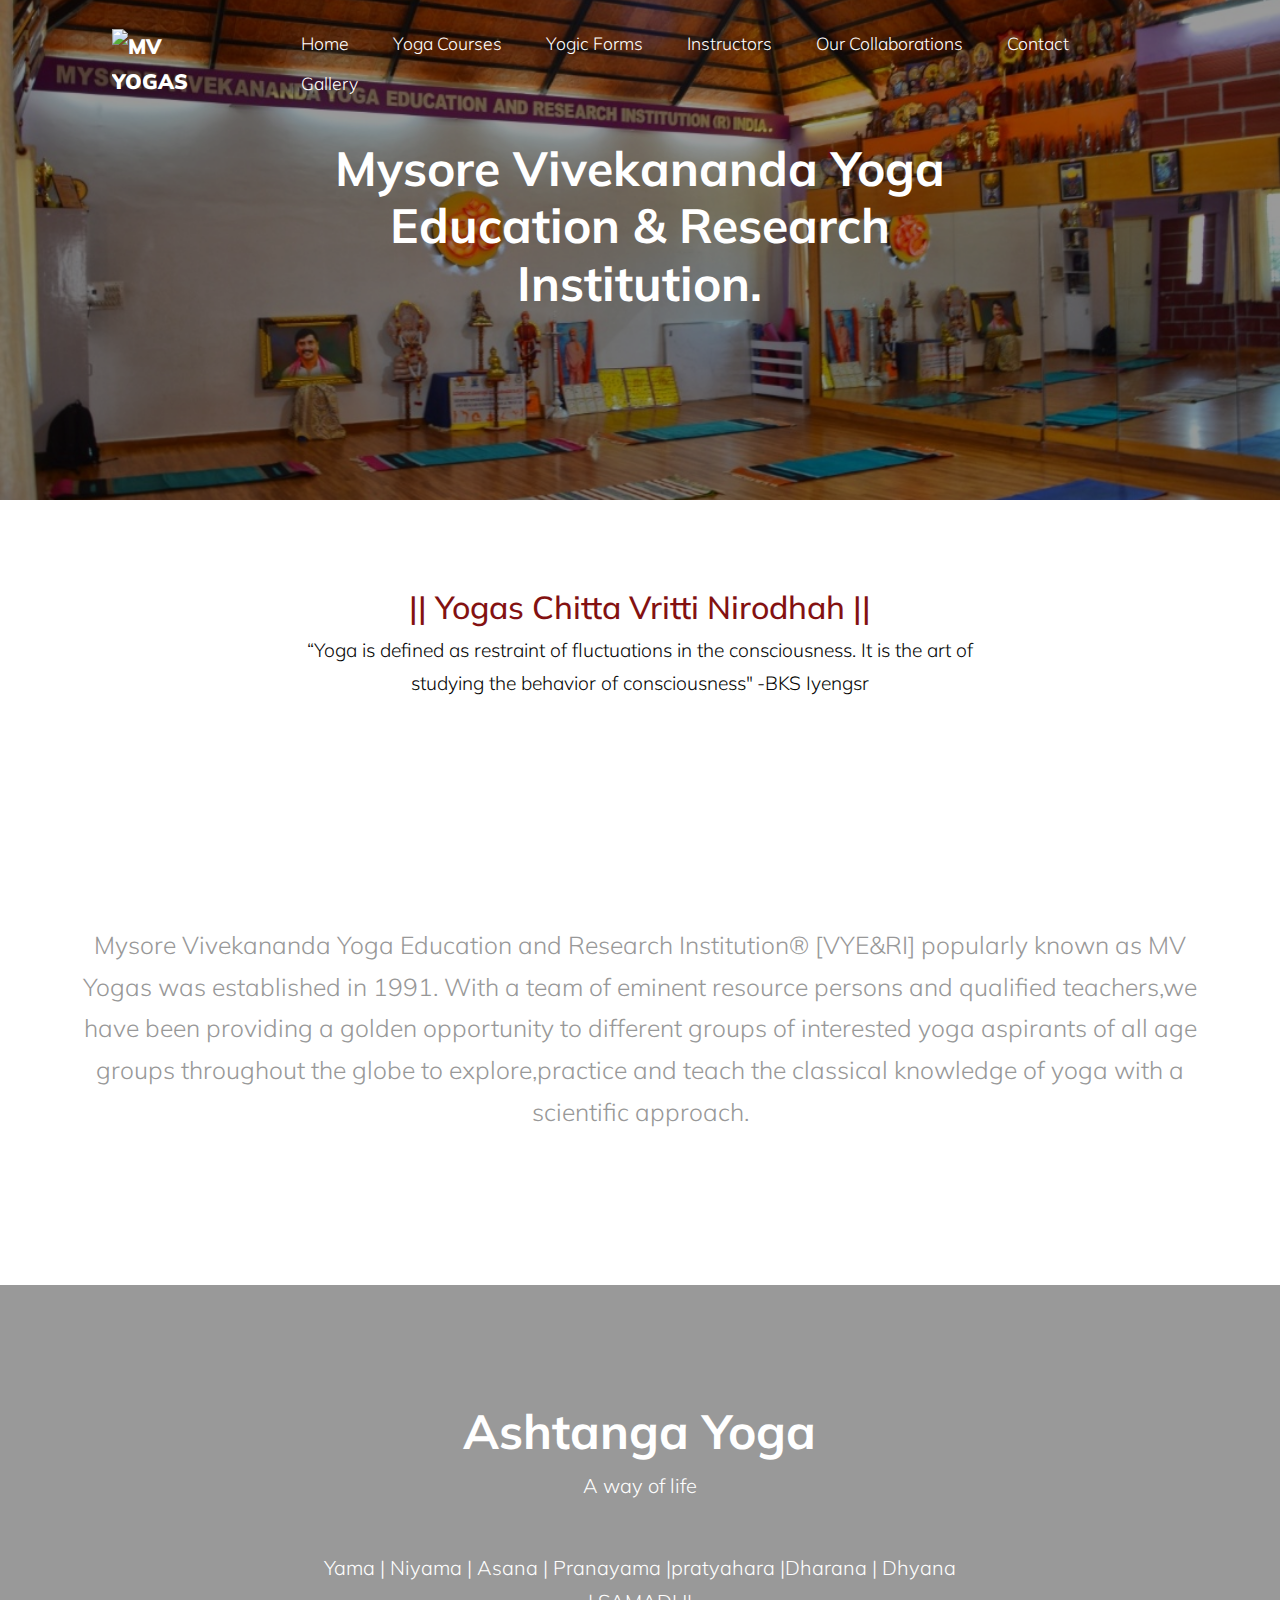
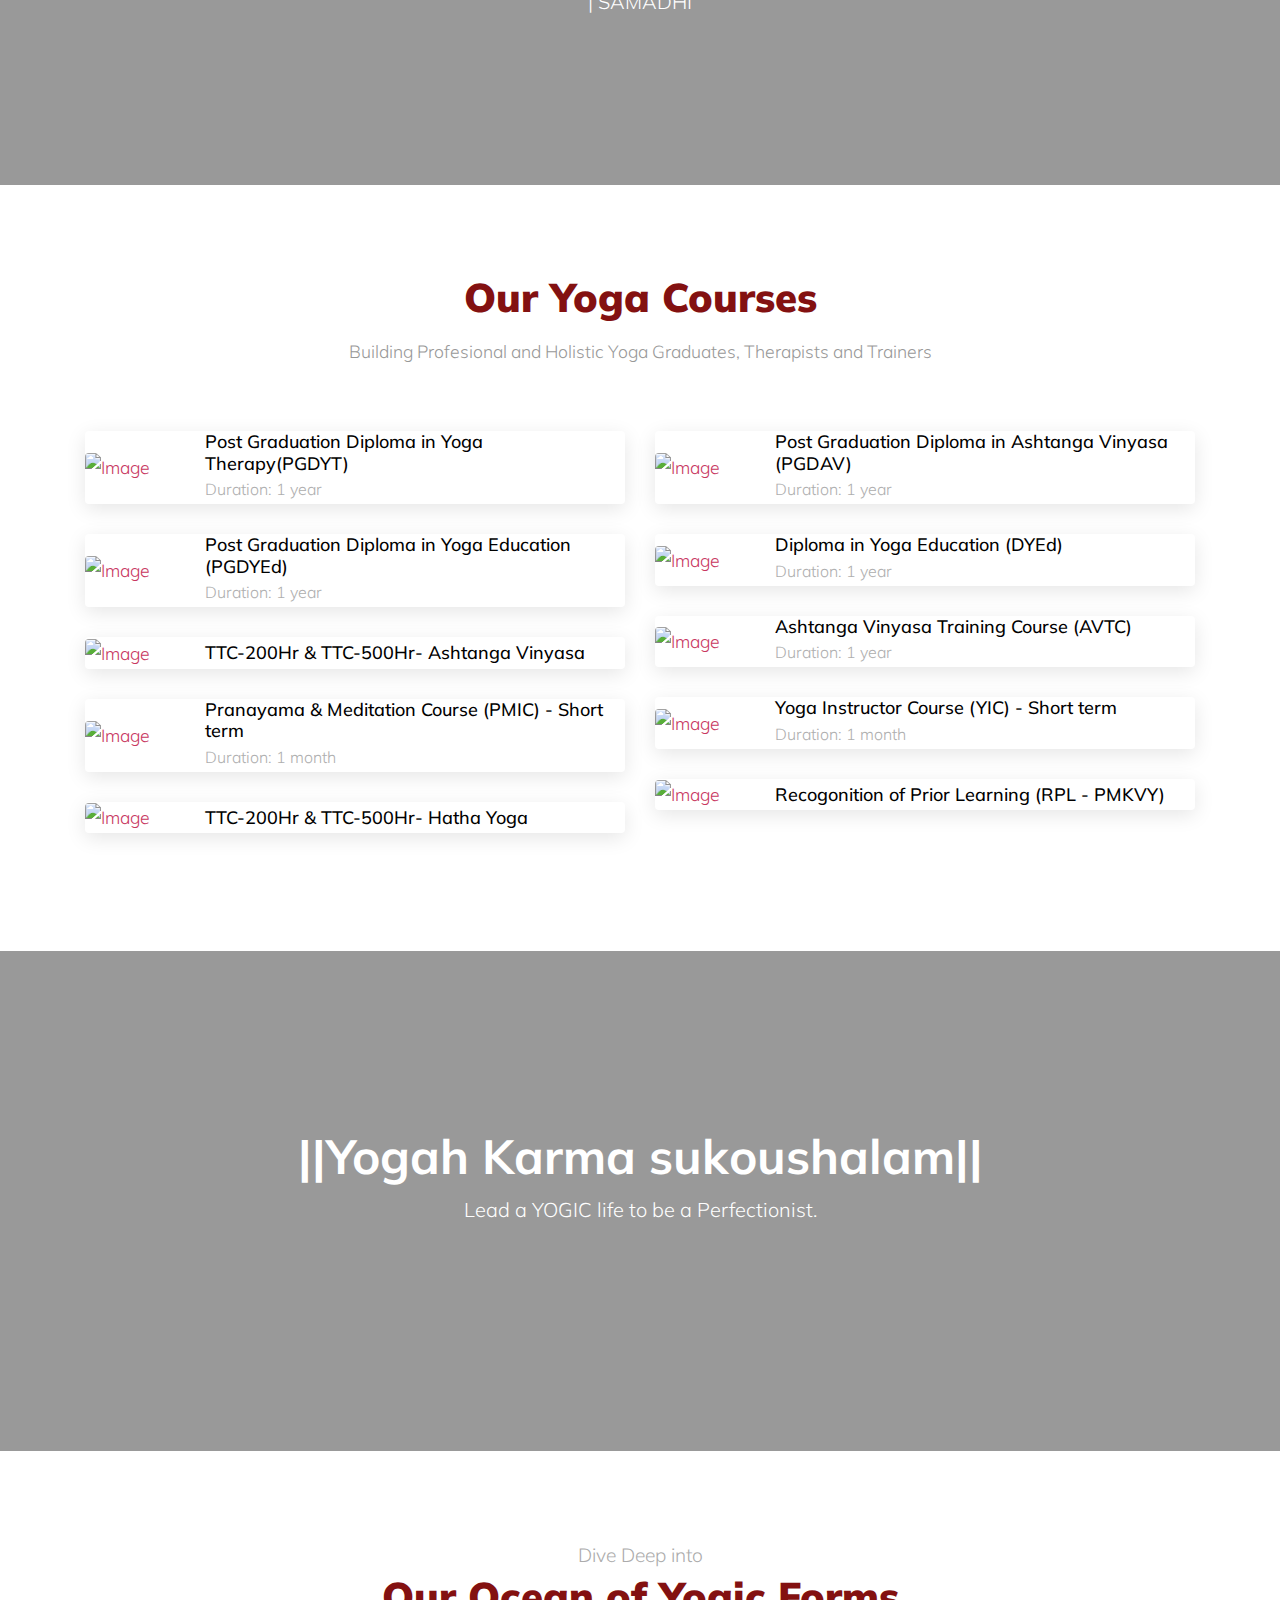
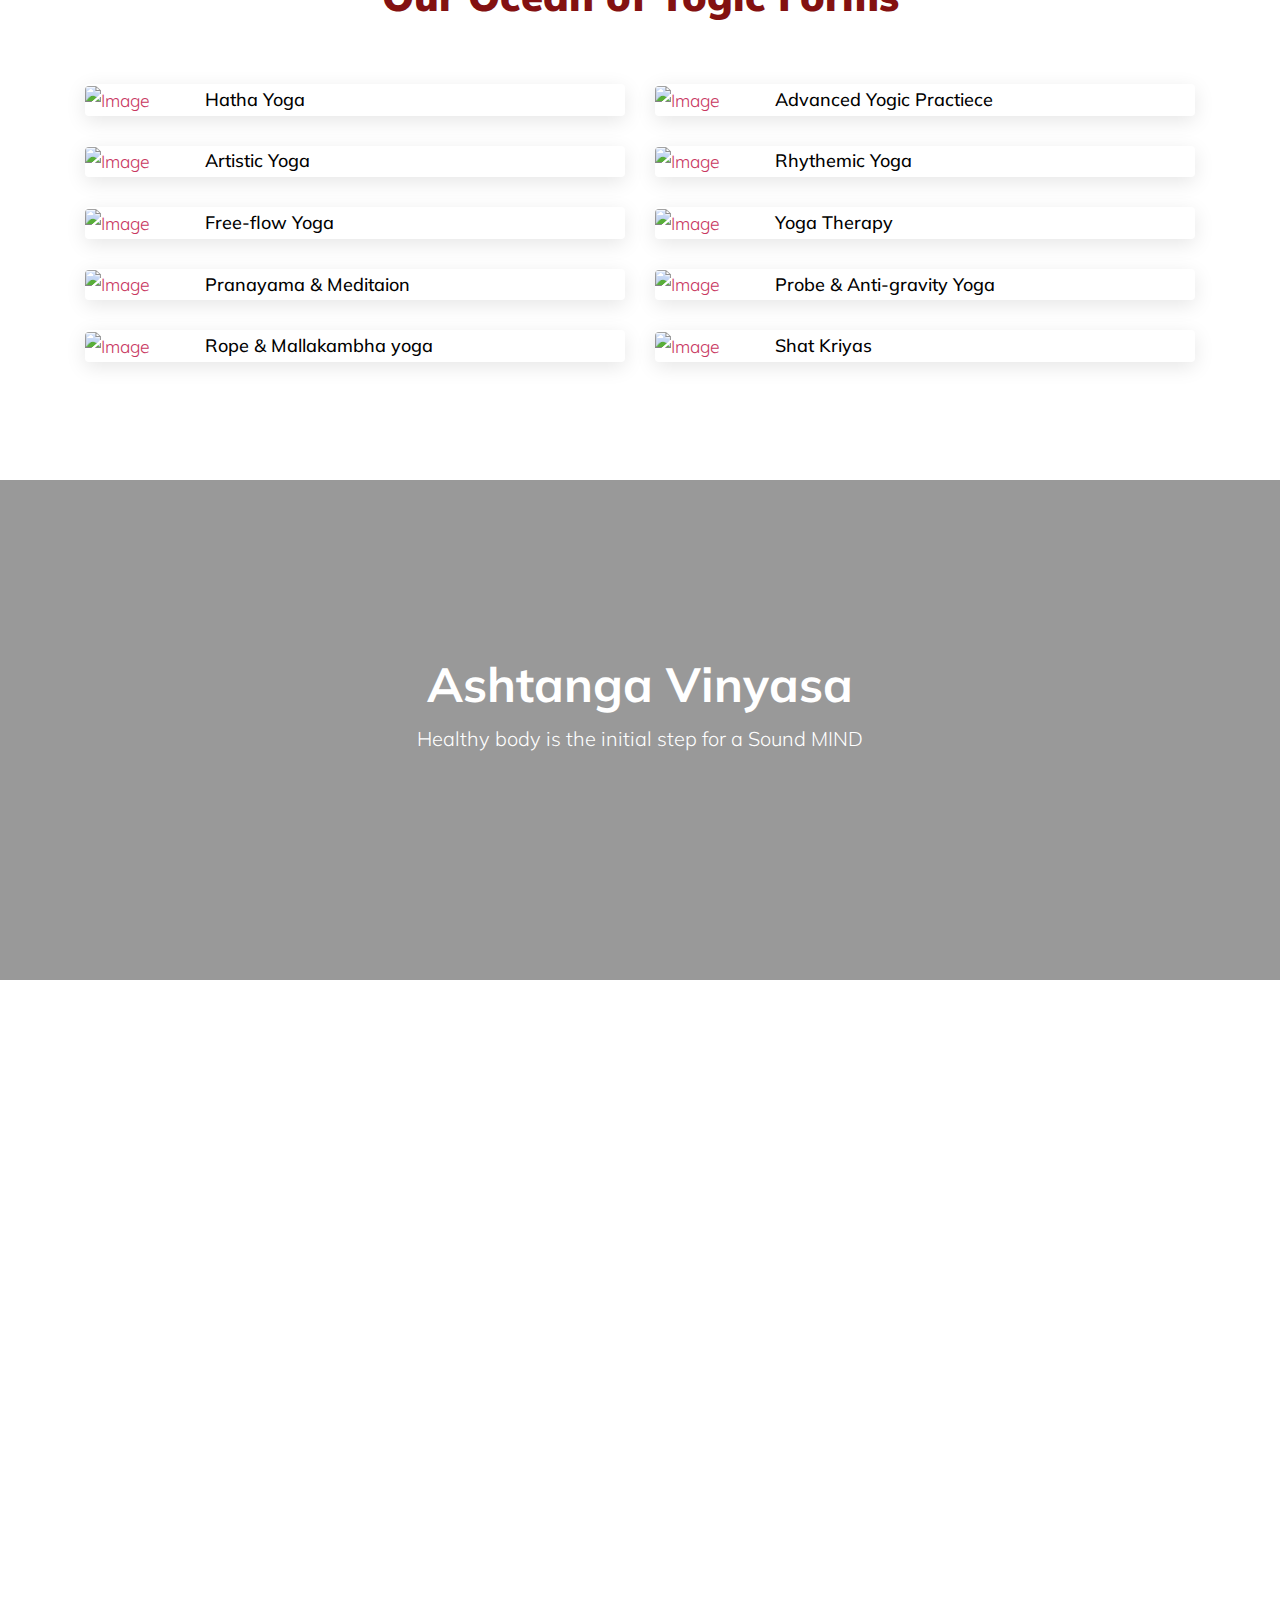
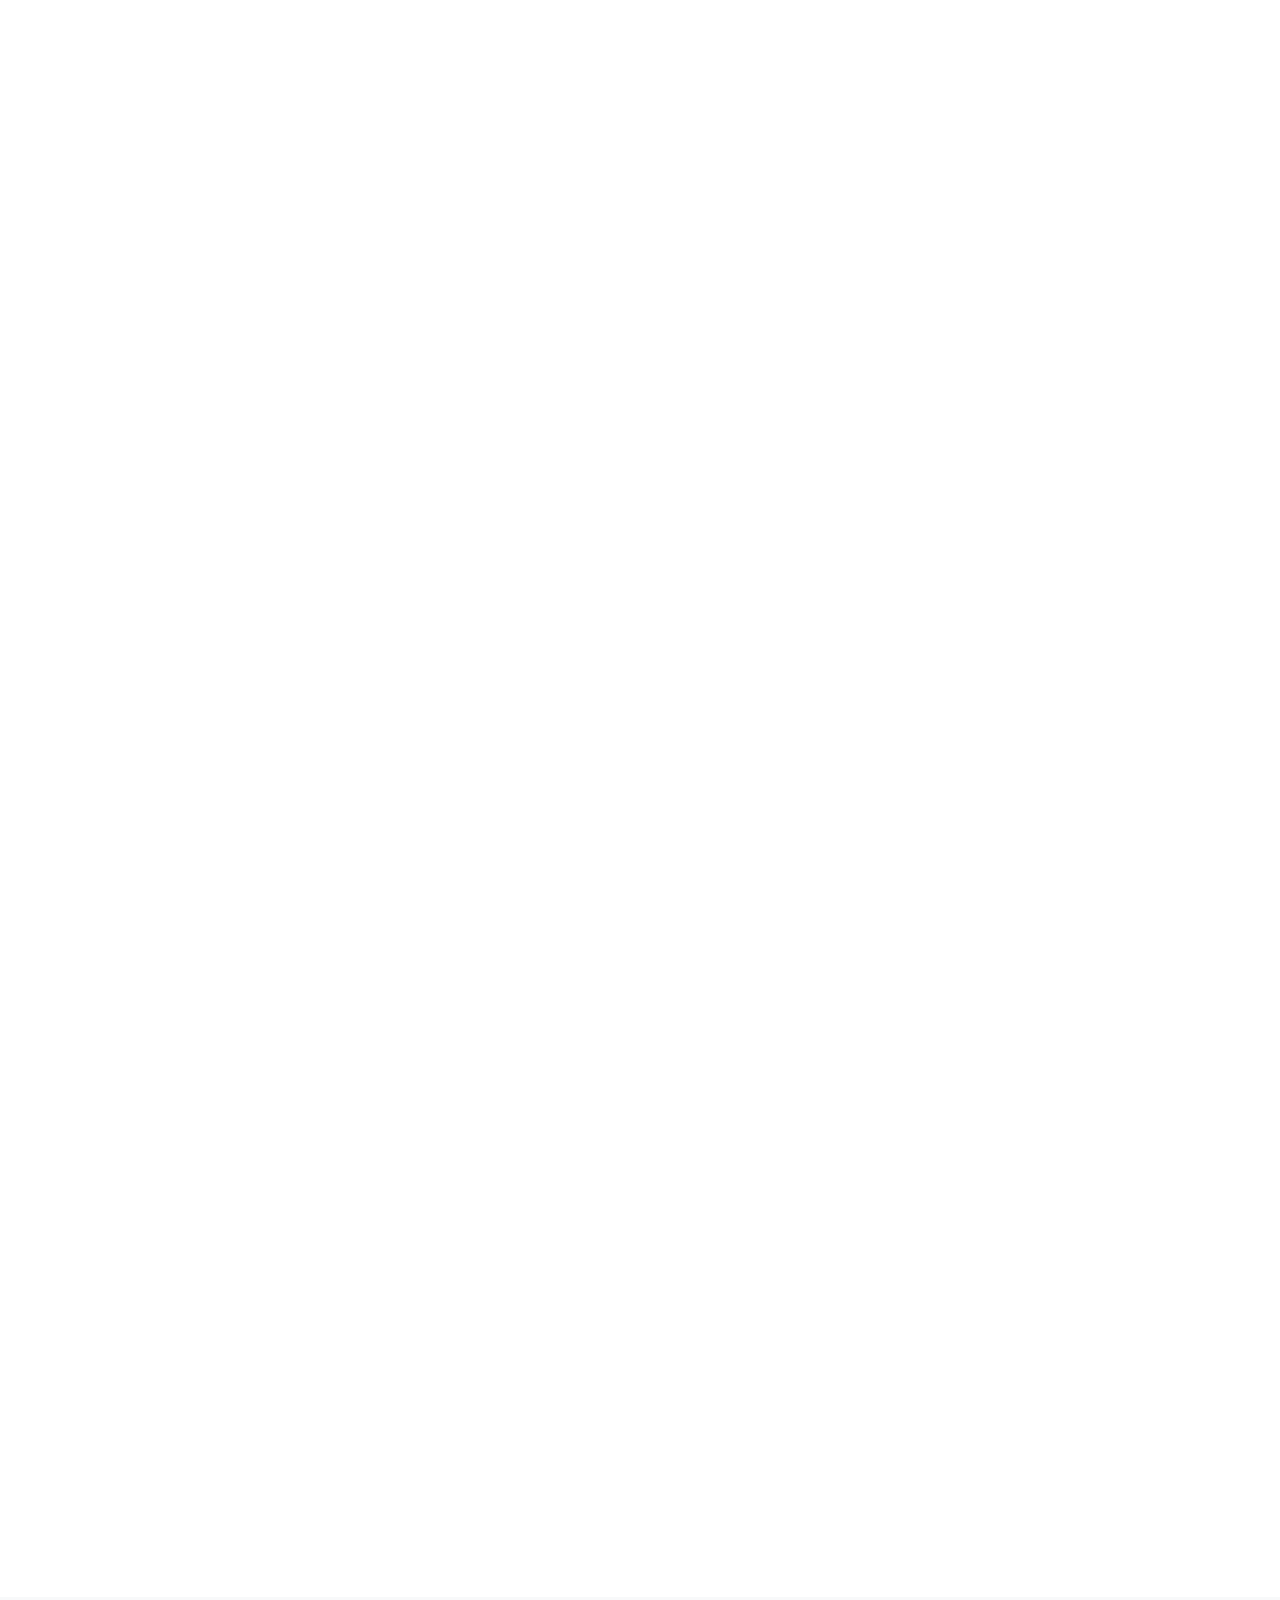
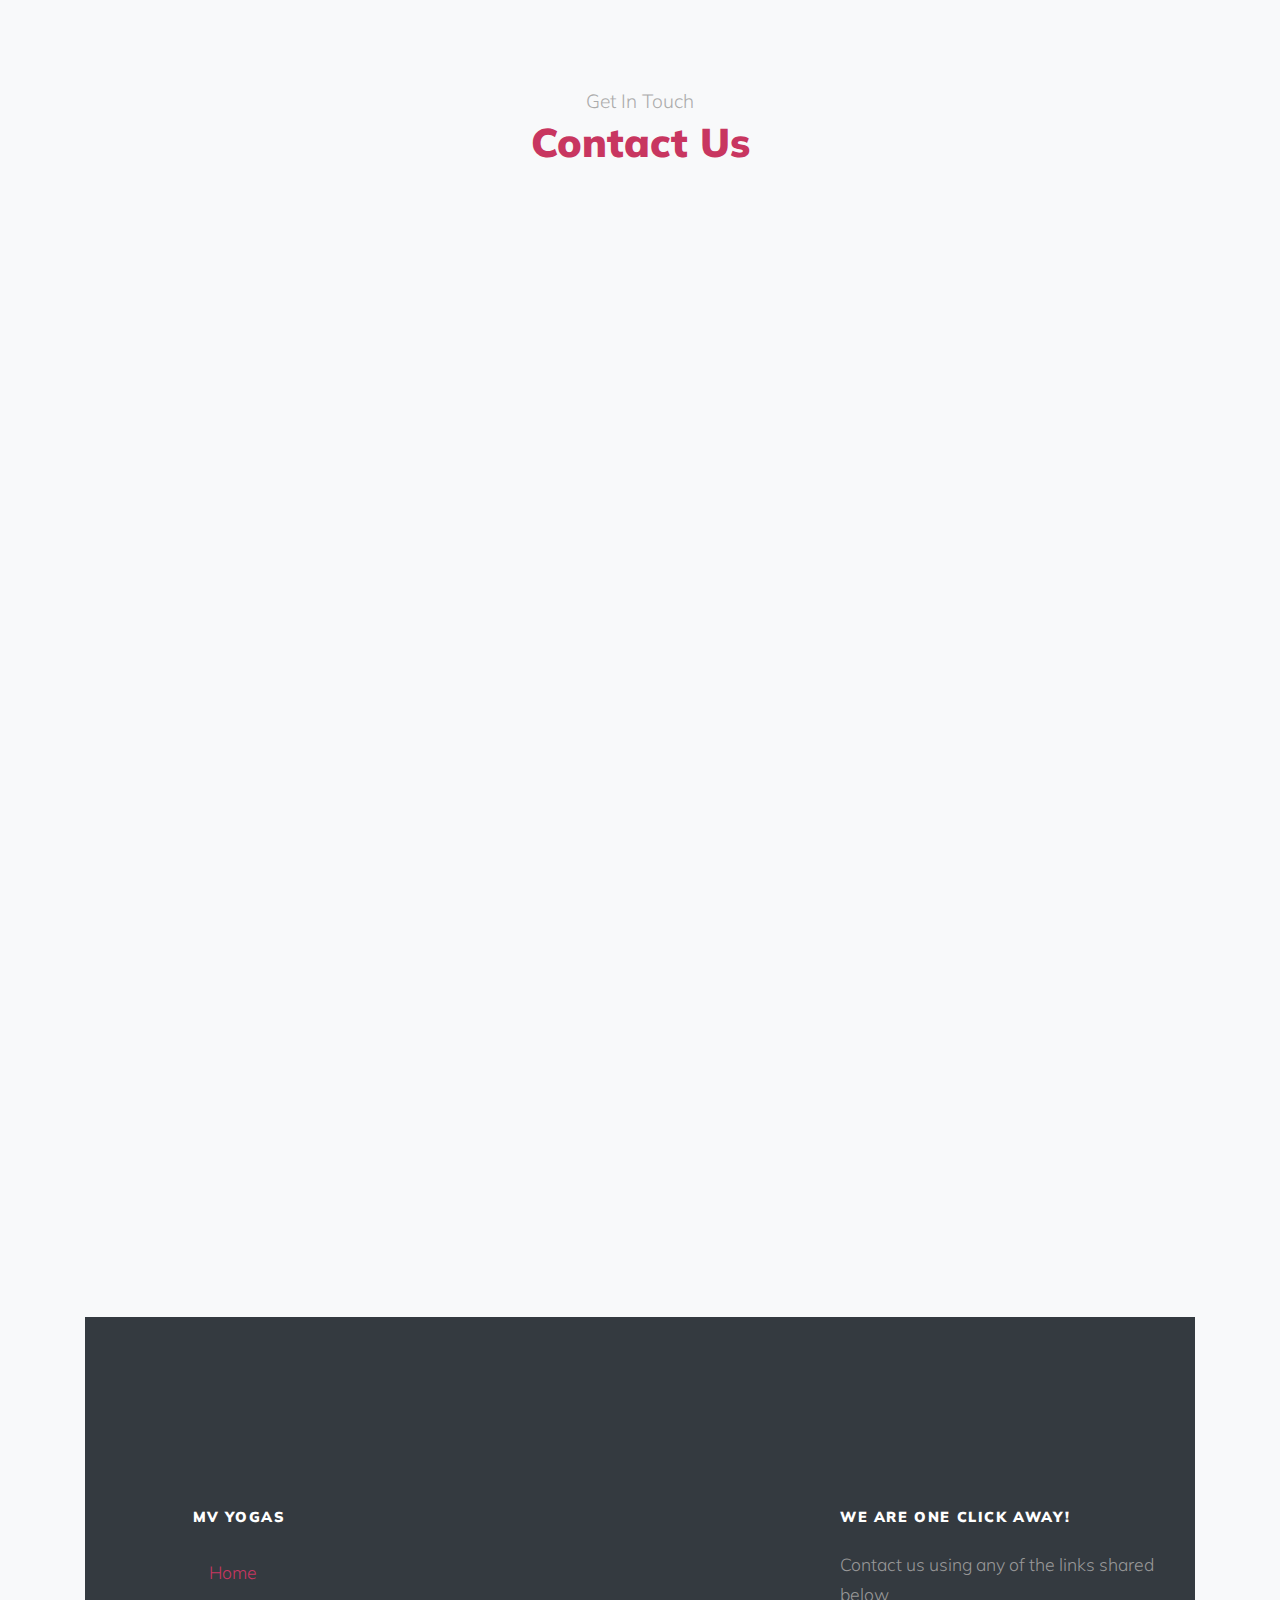
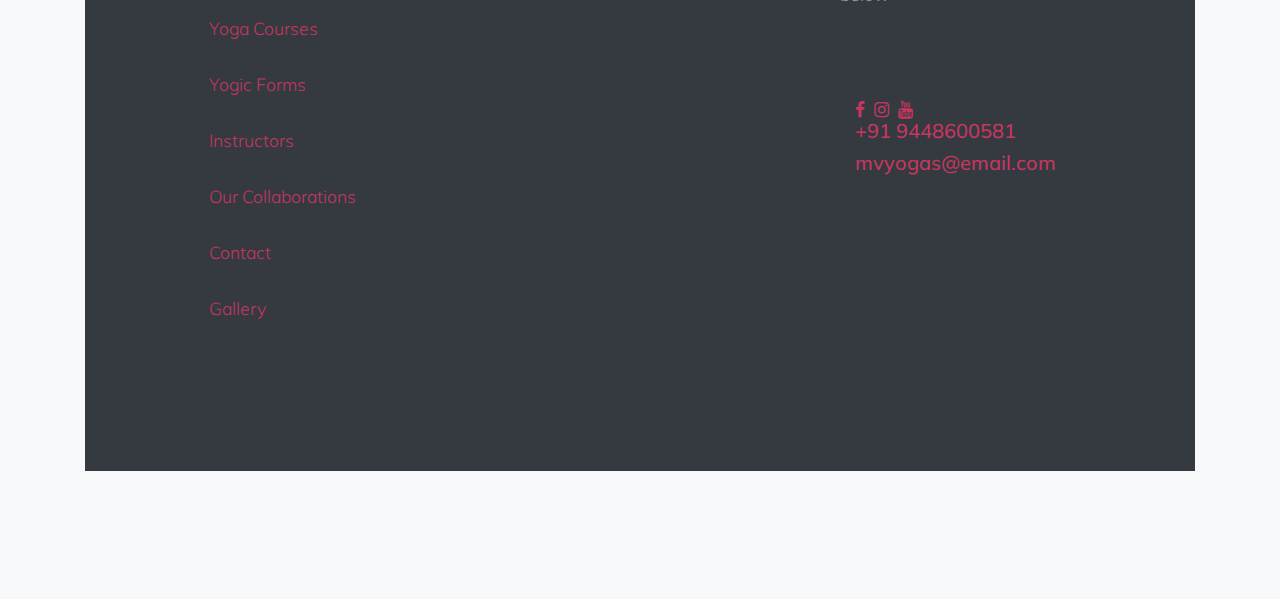
==== commit 9bfbe006: "initial release" ====
--- a/index.html
+++ b/index.html
@@ -3,7 +3,6 @@
 <html lang="en">
 
 <head>
-  <!-- line blow had &mdash; inside idk wt it does -->
   <title>MV Yogas  </title>
   <meta charset="utf-8">
   <meta name="viewport" content="width=device-width, initial-scale=1, shrink-to-fit=no">
@@ -24,17 +23,23 @@
 
   <link rel="stylesheet" href="fonts/flaticon/font/flaticon.css">
 
+  <link rel="stylesheet" type="text/css" href="//fonts.googleapis.com/css?family=MedievalSharp" />
+
   <link rel="stylesheet" href="css/aos.css">
   <link href="css/jquery.mb.YTPlayer.min.css" media="all" rel="stylesheet" type="text/css">
 
   <link rel="stylesheet" href="css/style.css">
+  <link rel="stylesheet" href="css/social.css">
+   <meta name="viewport" content="width=device-width, initial-scale=1">
+<link rel="stylesheet" href="https://cdnjs.cloudflare.com/ajax/libs/font-awesome/4.7.0/css/font-awesome.min.css">
+
 
 
 
 </head>
 
 <body data-spy="scroll" data-target=".site-navbar-target" data-offset="300">
-
+  
   <div class="site-wrap">
 
     <div class="site-mobile-menu site-navbar-target">
@@ -51,16 +56,17 @@
 
       <div class="container-fluid">
         <div class="d-flex align-items-center">
-          <div class="site-logo"><a href="index.html"><img src="images/my yogas logo.png" alt="HTML tutorial" width="140" height="80"><span></span> </a></div>
+          <div class="site-logo"><a href="index.html"><img src="images/logo/mvyogas.png" alt="MV Yogas" width="140" height="80"></a></div>
           <div class="ml-auto">
             <nav class="site-navigation position-relative text-left" role="navigation">
               <ul class="site-menu main-menu js-clone-nav mr-auto d-none d-lg-block">
                 <li><a href="#home-section" class="nav-link">Home</a></li>
-                <li><a href="#classes-section" class="nav-link">About</a></li>
-                <li><a href="#schedule-section" class="nav-link">Courses</a></li>
+                <li><a href="#classes-section" class="nav-link">Yoga Courses</a></li>
+                <li><a href="#schedule-section" class="nav-link">Yogic Forms</a></li>
                 <li><a href="#trainer-section" class="nav-link">Instructors</a></li>
-                <li><a href="#services-section" class="nav-link">Achievements</a></li>
+                <li><a href="#services-section" class="nav-link">Our Collaborations</a></li>
                 <li><a href="#contact-section" class="nav-link">Contact</a></li>
+                <li><a href="gallery.html" class="nav-link">Gallery</a></li>
               </ul>
             </nav>
             <a href="#" class="d-inline-block d-lg-none site-menu-toggle js-menu-toggle float-right"><span class="icon-menu h3"></span></a>
@@ -68,1390 +74,480 @@
 
         </div>
       </div>
+     
 
     </header>
-
-    <a id="bgndVideo" class="player"
-      data-property="{videoURL:'https://www.youtube.com/watch?v=3P6bEAlW-Vw',showYTLogo:false, showAnnotations: false, showControls: false, cc_load_policy: false, containment:'#home-section',autoPlay:true, mute:true, startAt:255, stopAt: 271, opacity:1}">
-    </a>
-    
-
-
-
-    <div class="bgimg" style="background-image: url('images/yoga hall.jpeg'); height:620; data-stellar-background-ratio="0.9">
-    
+    
+    
+    
+
+    
+    
+ 
+ 
+
+   
+    <div class="bgimg" style="background-image: url('images/yoga hall.jpeg'); height:620; data-stellar-background-ratio:0.9">
+      
       <div class="container">
         <div class="row align-items-center justify-content-center text-center">
           <div class="col-md-7">
-            <!-- <h2 class="">Mysore Vivekananda Yoga Education & Research Institution.</h2> -->
+            <h2 >Mysore Vivekananda Yoga Education & Research Institution.</h2>
             <p class="lead mx-auto desc mb-5"></p>
           </div>
         </div>
       </div>
     
     </div>
-    <!-- <div class="intro-section" id="home-section" style="background-color: rgb(19, 209, 105);">
-      <div class="container">
-
-        <div class="row align-items-center">
-          <div class="col-lg-12 mx-auto text-center" data-aos="fade-up">
-            <div style="background-image: url('../images/yoga hall.jpeg')"></div>
-            <h1 class="mb-3">Mysore Vivekananda Yoga Education & Research Institution.</h1>
-            <p class="lead mx-auto desc mb-5">Yoga For ___________</p>
-            <p class="text-center">
-              <a href="#" class="btn btn-outline-white py-3 px-5">Get Started</a>
-            </p>
-          </div>
-        </div>
-
-      </div>
-    </div> -->
-
    
+    
+    
+
     <div class="site-section">
       <div class="container">
-
+        
+        
         <div class="row justify-content-center text-center mb-5">
           <div class="col-md-8 section-heading">
-            <span class="subheading">Stay Healthy</span>
-            <h2 class="heading mb-3">Setup Your Body With Workout</h2>
-            <p>Lorem ipsum dolor sit amet, consectetur adipisicing elit. Consectetur, mollitia amet nihil!
-            Separated they live in Bookmarksgrove right at the coast of the Semantics, a large language ocean.</p>
-          </div>
-        </div>
-
-        <!-- Slider -->
-        <div class="owl-carousel nonloop-block-14 block-14" data-aos="fade">
-          <div class="slide">
-            <div class="ftco-feature-1">
-              <span class="icon flaticon-fit"></span>
-              <div class="ftco-feature-1-text">
-                <h2>Consectuetur elit</h2>
-                <p>Lorem ipsum dolor sit amet, consectetur adipisicing elit. Veritatis quo, cumque fuga.</p>
-              </div>
-            </div>
-          </div>
-
-          <div class="slide">
-            <div class="ftco-feature-1">
-              <span class="icon flaticon-gym-1"></span>
-              <div class="ftco-feature-1-text">
-                <h2>Veritatis quo</h2>
-                <p>Lorem ipsum dolor sit amet, consectetur adipisicing elit. Architecto quasi quia iure unde perferendis!</p>
-              </div>
-            </div>
-          </div>
-
-          <div class="slide">
-            <div class="ftco-feature-1">
-              <span class="icon flaticon-gym"></span>
-              <div class="ftco-feature-1-text">
-                <h2>Perspiciatis modi</h2>
-                <p>Lorem ipsum dolor sit amet, consectetur adipisicing elit. Commodi tempora nostrum, perspiciatis modi eaque!</p>
-              </div>
-            </div>
-          </div>
-
-          <div class="slide">
-            <div class="ftco-feature-1">
-              <span class="icon flaticon-vegetables"></span>
-              <div class="ftco-feature-1-text">
-                <h2>Magnam ab eius</h2>
-                <p>Lorem ipsum dolor sit amet, consectetur adipisicing elit. Voluptatibus, magnam ab eius autem est.</p>
-              </div>
-            </div>
-          </div>
-
-          <div class="slide">
-            <div class="ftco-feature-1">
-              <span class="icon flaticon-fruit-juice"></span>
-              <div class="ftco-feature-1-text">
-                <h2>Impedit alias</h2>
-                <p>Lorem ipsum dolor sit amet, consectetur adipisicing elit. Perferendis beatae impedit alias ad unde?</p>
-              </div>
-            </div>
-          </div>
-          
-          <div class="slide">
-            <div class="ftco-feature-1">
-              <span class="icon flaticon-stationary-bike"></span>
-              <div class="ftco-feature-1-text">
-                <h2>Recusandae nisi</h2>
-                <p>Lorem ipsum dolor sit amet, consectetur adipisicing elit. Mollitia, minima quod optio recusandae nisi.</p>
-              </div>
-            </div>
-          </div>
-
-        </div>
-
-      </div>
-    </div>
-
-    <div class="bgimg" style="background-image: url('images/bg_2.jpg');" data-stellar-background-ratio="0.5">
+            
+            
+              <h2  class = "ancient" class="heading mb-3"  style = "color: rgb(131, 17, 17) !important">|| Yogas Chitta Vritti Nirodhah || </h2>
+              <span class="subheading" style = "color: rgb(5, 4, 4) !important">“Yoga is defined as restraint of fluctuations in the consciousness. It is the art of studying the behavior of consciousness"</span>
+              <span class="subheading" style = "color: rgb(5, 4, 4) !important">-BKS Iyengsr</span>
+          </div>
+        </div>
+
+    </div>
+    </div>
+
+    <div class="site-section" id="classes-section">
+      <div class="container">
+        <div class="row justify-content-center text-center mb-5">
+          <p style= "font-size:140%">Mysore Vivekananda Yoga Education and Research Institution® [VYE&RI] popularly known as MV Yogas was established in 1991. With a team of eminent resource persons and qualified teachers,we have been providing a golden opportunity to different groups of interested yoga aspirants of all age groups throughout the globe to explore,practice and teach the classical knowledge of yoga with a scientific approach.
+         </p>
+         </div>   
+      </div>
+    </div>
+
+    <div class="bgimg" style="background-image: url('images/yogacover2.jpg')" data-stellar-background-ratio="0.9">
 
       <div class="container">
         <div class="row align-items-center justify-content-center text-center">
           <div class="col-md-7">
-            <h2 class="">Get The Result You Want</h2>
-            <p class="lead mx-auto desc mb-5">Lorem ipsum dolor sit amet, consectetur adipisicing elit. Dicta ut quisquam, distinctio illo, debitis repudiandae.</p>
-          </div>
-        </div>
-      </div>
-
-    </div>
+            <div class = "ancient">
+              <h2 class = "ancient">Ashtanga Yoga</h2>
+              <p class="lead mx-auto desc mb-5" >A way of life</p>
+              <p class="lead mx-auto desc mb-5">Yama | Niyama | Asana | Pranayama |pratyahara |Dharana | Dhyana | SAMADHI</p>
+            </div>
+          </div>
+        </div>
+      </div>
+
+    </div>
+<!---------------------------- Yoga courses----------------------- -->
 
     <div class="site-section" id="classes-section">
       <div class="container">
         <div class="row justify-content-center text-center mb-5">
           <div class="col-md-8  section-heading">
-            <!-- <span class="subheading">Fitness Class</span> -->
-            <h2 class="heading mb-3">Our Yoga Courses</h2>
-            <p>Lorem ipsum dolor sit amet, consectetur adipisicing elit. Quis consequatur cum neque?
-            Separated they live in Bookmarksgrove right at the coast of the Semantics, a large language ocean.</p>
+            <h2 class="heading mb-3" style = "color: rgb(131, 17, 17) !important">Our Yoga Courses</h2>
+            <p>Building Profesional and Holistic Yoga Graduates, Therapists and Trainers </p>
           </div>
         </div>
         <div class="row">
           <div class="col-lg-6">
             <div class="class-item d-flex align-items-center">
-              <a href="single.html" class="class-item-thumbnail">
-                <img src="images/img_1.jpg" alt="Image">
-              </a>
-              <div class="class-item-text">
-                
-                <h2><a href="single.html">Post Graduation Diploma in Yoga Therapy(PGDyT)</a></h2>
-                <!-- <span>By Justin Daniel</span>, -->
-                <!-- <span>30 minutes</span> -->
-              </div>
-            </div>
-
-            <div class="class-item d-flex align-items-center">
-              <a href="single.html" class="class-item-thumbnail">
-                <img src="images/img_2.jpg" alt="Image">
-              </a>
-              <div class="class-item-text">
-                
-                <h2><a href="single.html">Diploma in Yoga Education (DyEd)</a></h2>
-                <!-- <span>By Justin Daniel</span>, -->
-                <!-- <span>30 minutes</span> -->
-              </div>
-            </div>
-
-            <div class="class-item d-flex align-items-center">
-              <a href="single.html" class="class-item-thumbnail">
-                <img src="images/img_3.jpg" alt="Image">
-              </a>
-              <div class="class-item-text">
-                
-                <h2><a href="single.html">Post Graduation Diploma in Yoga Education (PGDyEd)</a></h2>
-                <!-- <span>By Justin Daniel</span>, -->
-                <!-- <span>30 minutes</span> -->
-              </div>
-            </div>
-            
-            <div class="class-item d-flex align-items-center">
-              <a href="single.html" class="class-item-thumbnail">
-                <img src="images/img_4.jpg" alt="Image">
-              </a>
-              <div class="class-item-text">
-                
-                <h2><a href="single.html">TTC-500Hr</a></h2>
-                <!-- <span>By Justin Daniel</span>, -->
-                <!-- <span>30 minutes</span> -->
-              </div>
-            </div>
-
-            <div class="class-item d-flex align-items-center">
-              <a href="single.html" class="class-item-thumbnail">
-                <img src="images/img_1.jpg" alt="Image">
-              </a>
-              <div class="class-item-text">
-                
-                <h2><a href="single.html">Ashtanga Vinyasa Training Course (AVTC)</a></h2>
-                <span>By Justin Daniel</span>,
-                <span>30 minutes</span>
-              </div>
-            </div>
-            
-           
+              <a href="pgdyt.html" class="class-item-thumbnail">
+                <img src="images/course_logos/01_PGDYT G.png" alt="Image">
+              </a>
+              <div class="class-item-text">
+                
+                <h2><a href="pgdyt.html">Post Graduation Diploma in Yoga Therapy(PGDYT)</a></h2>
+                <span>Duration: 1 year</span>
+              </div>
+            </div>
+
+            <div class="class-item d-flex align-items-center">
+              <a href="pgdyed.html" class="class-item-thumbnail">
+                <img src="images/course_logos/03_PGDYEd L.png" alt="Image">
+              </a>
+              <div class="class-item-text">
+                
+                <h2><a href="pgdyed.html">Post Graduation Diploma in Yoga Education (PGDYEd)</a></h2>
+                <span>Duration: 1 year</span>
+              </div>
+            </div>
+
+            <div class="class-item d-flex align-items-center">
+              <a href="avttc.html" class="class-item-thumbnail">
+                <img src="images/course_logos/05_Astanga Vinyasa TTC 200 Hrs and TTC 500 Hrs. G.png" alt="Image">
+              </a>
+              <div class="class-item-text">
+                
+                <h2><a href="avttc.html">TTC-200Hr & TTC-500Hr- Ashtanga Vinyasa</a></h2>
+              </div>
+            </div>
+
+            <div class="class-item d-flex align-items-center">
+              <a href="https://docs.google.com/forms/d/e/1FAIpQLSft1D-qitMe9HmCutCVEF5i4HyRBmq5g3w6JP3ypcWsbdgPXg/viewform?usp=sf_link" class="class-item-thumbnail">
+                <img src="images/course_logos/07_PMIC L.png" alt="Image">
+              </a>
+              <div class="class-item-text">
+                
+                <h2><a href="https://docs.google.com/forms/d/e/1FAIpQLSft1D-qitMe9HmCutCVEF5i4HyRBmq5g3w6JP3ypcWsbdgPXg/viewform?usp=sf_link">Pranayama & Meditation Course (PMIC) - Short term</a></h2>
+                <span>Duration: 1 month</span>
+              </div>
+            </div>
+            
+            <div class="class-item d-flex align-items-center">
+              <a href="https://docs.google.com/forms/d/e/1FAIpQLSfs6blnuBYepJGz0CqdVYrEuh5R2rc1oCBZRCoS3wYeg-KVDA/viewform?usp=sf_link" class="class-item-thumbnail">
+                <img src="images/course_logos/09_Hatha Yoga TTC 200 Hrs and TTC 500 Hrs. G.png " alt="Image">
+              </a>
+              <div class="class-item-text">
+                
+                <h2><a href="https://docs.google.com/forms/d/e/1FAIpQLSfs6blnuBYepJGz0CqdVYrEuh5R2rc1oCBZRCoS3wYeg-KVDA/viewform?usp=sf_link">TTC-200Hr & TTC-500Hr- Hatha Yoga</a></h2>
+              </div>
+            </div>
+            <!-------------right align -------------->
           </div>
           <div class="col-lg-6">
             <div class="class-item d-flex align-items-center">
-              <a href="single.html" class="class-item-thumbnail">
-                <img src="images/img_1.jpg" alt="Image">
-              </a>
-              <div class="class-item-text">
-                
-                <h2><a href="single.html">Post Graduation Diploma in Ashtanga Vinyasa (PGDAV)</a></h2>
-                <span>By Justin Daniel</span>,
-                <span>30 minutes</span>
-              </div>
-            </div>
-            
-            <div class="class-item d-flex align-items-center">
-              <a href="single.html" class="class-item-thumbnail">
-                <img src="images/img_2.jpg" alt="Image">
-              </a>
-              <div class="class-item-text">
-                
-                <h2><a href="single.html">TTC-200Hr</a></h2>
-                <span>By Justin Daniel</span>,
-                <span>30 minutes</span>
-              </div>
-            </div>
-            
-            <div class="class-item d-flex align-items-center">
-              <a href="single.html" class="class-item-thumbnail">
-                <img src="images/img_3.jpg" alt="Image">
-              </a>
-              <div class="class-item-text">
-                
-                <h2><a href="single.html">Fitness Class Name #3</a></h2>
-                <span>By Justin Daniel</span>,
-                <span>30 minutes</span>
-              </div>
-            </div>
-            
-            <div class="class-item d-flex align-items-center">
-              <a href="single.html" class="class-item-thumbnail">
-                <img src="images/img_4.jpg" alt="Image">
-              </a>
-              <div class="class-item-text">
-                
-                <h2><a href="single.html">Fitness Class Name #4</a></h2>
-                <span>By Justin Daniel</span>,
-                <span>30 minutes</span>
-              </div>
-            </div>
-            
-            <div class="class-item d-flex align-items-center">
-              <a href="single.html" class="class-item-thumbnail">
-                <img src="images/img_1.jpg" alt="Image">
-              </a>
-              <div class="class-item-text">
-                
-                <h2><a href="single.html">Fitness Class Name #5</a></h2>
-                <span>By Justin Daniel</span>,
-                <span>30 minutes</span>
-              </div>
-            </div>
-          </div>
-        </div>
-      </div>
-    </div>
-
-    <div class="bgimg" style="background-image: url('images/bg_3.jpg');"  data-stellar-background-ratio="0.5">
-      <div class="container">
-        <div class="row align-items-center justify-content-center text-center">
-          <div class="col-md-7">
-            <h2 class="">Every Step Counts</h2>
-            <p class="lead mx-auto desc mb-5">Lorem ipsum dolor sit amet, consectetur adipisicing elit. Reprehenderit ipsam tempore, sapiente modi facilis est?</p>
-          </div>
+              <a href="pgdav.html" class="class-item-thumbnail">
+                <img src="images/course_logos/02_PGDAV G.png" alt="Image">
+              </a>
+              <div class="class-item-text">
+                
+                <h2><a href="pgdav.html">Post Graduation Diploma in Ashtanga Vinyasa (PGDAV)</a></h2>
+                <span>Duration: 1 year</span>
+              </div>
+            </div>
+            
+            <div class="class-item d-flex align-items-center">
+              <a href="dyed.html" class="class-item-thumbnail">
+                <img src="images/course_logos/04_DYEd L.png" alt="Image">
+              </a>
+              <div class="class-item-text">
+                
+                <h2><a href="dyed.html">Diploma in Yoga Education (DYEd)</a></h2>
+                <span>Duration: 1 year</span>
+              </div>
+            </div>
+            
+            <div class="class-item d-flex align-items-center">
+              <a href="avtc.html" class="class-item-thumbnail">
+                <img src="images/course_logos/06_AVTC G.png" alt="Image">
+              </a>
+              <div class="class-item-text">
+                
+                <h2><a href="avtc.html">Ashtanga Vinyasa Training Course (AVTC)</a></h2>
+                <span>Duration: 1 year</span>
+              </div>
+            </div>
+
+
+            <div class="class-item d-flex align-items-center">
+              <a href="https://docs.google.com/forms/d/e/1FAIpQLSfabLAPbv-x2n3tHMfyFaUaRX7-Az1d6KeqRq2ppl9xOoq_mw/viewform?usp=sf_link" class="class-item-thumbnail">
+                <img src="images/course_logos/08_YIC L.png" alt="Image">
+              </a>
+              <div class="class-item-text">
+                
+                <h2><a href="https://docs.google.com/forms/d/e/1FAIpQLSfabLAPbv-x2n3tHMfyFaUaRX7-Az1d6KeqRq2ppl9xOoq_mw/viewform?usp=sf_link">Yoga Instructor Course (YIC) - Short term </a></h2>
+                <span>Duration: 1 month</span>
+              </div>
+            </div>
+            
+
+            <div class="class-item d-flex align-items-center">
+              <a href="https://docs.google.com/forms/d/e/1FAIpQLScpXAMENVUM_F8vSDEZe12nc7KLo_WP1bInw9sA5Hy6ZW5nJQ/viewform?usp=sf_link" class="class-item-thumbnail">
+                <img src="images/course_logos/10_RPL G-2.png" alt="Image">
+              </a>
+              <div class="class-item-text">
+                
+                <h2><a href="https://docs.google.com/forms/d/e/1FAIpQLScpXAMENVUM_F8vSDEZe12nc7KLo_WP1bInw9sA5Hy6ZW5nJQ/viewform?usp=sf_link">Recogonition of Prior Learning (RPL - PMKVY)</a></h2>
+              </div>
+            </div>
+            
+            
+            
+          </div>
+        </div>
+      </div>
+    </div>
+
+    <div class="bgimg" style="background-image: url('images/g16.JPG');"  data-stellar-background-ratio="0.9">
+      <div class="container">
+        <div class="row align-items-center justify-content-center text-center">      
+            <div class = "ancient">
+              <h2 class = "ancient">||Yogah Karma sukoushalam||</h2>
+              <p   class="lead mx-auto desc mb-5">Lead a YOGIC life to be a Perfectionist. </p>
+          </div>
+         
         </div>
       </div>
     </div>
 
     <div class="site-section" id="schedule-section">
-      <div class="container">
+      <div class="container" >
         <div class="row justify-content-center text-center mb-5">
           <div class="col-md-8  section-heading">
-            <span class="subheading">Fitness Sched</span>
-            <h2 class="heading mb-3">Schedule</h2>
-            <p>Far far away, behind the word mountains, far from the countries Vokalia and Consonantia, there live the blind
-              texts.
-              Separated they live in Bookmarksgrove right at the coast of the Semantics, a large language ocean.</p>
-          </div>
-        </div>
-
-        
-        <div class="row">
-          <div class="col-12">
-            <ul class="nav days d-flex" role="tablist">
-              <li class="nav-item">
-                <a class="nav-link active" id="sunday-tab" data-toggle="tab" href="#nav-sunday" role="tab" aria-controls="sunday"
-                  aria-selected="true">S</a>
-              </li>
-              <li class="nav-item">
-                <a class="nav-link" id="monday-tab" data-toggle="tab" href="#nav-monday" role="tab" aria-controls="monday"
-                  aria-selected="false">M</a>
-              </li>
-              <li class="nav-item">
-                <a class="nav-link" id="tuesday-tab" data-toggle="tab" href="#nav-tuesday" role="tab" aria-controls="tuesday"
-                  aria-selected="false">T</a>
-              </li>
-              <li class="nav-item">
-                <a class="nav-link" id="wednesday-tab" data-toggle="tab" href="#nav-wednesday" role="tab" aria-controls="wednesday"
-                  aria-selected="false">W</a>
-              </li>
-
-              <li class="nav-item">
-                <a class="nav-link" id="thursday-tab" data-toggle="tab" href="#nav-thursday" role="tab" aria-controls="thursday"
-                  aria-selected="false">T</a>
-              </li><li class="nav-item">
-                <a class="nav-link" id="friday-tab" data-toggle="tab" href="#nav-friday" role="tab" aria-controls="friday"
-                  aria-selected="false">F</a>
-              </li>
-              <li class="nav-item">
-                <a class="nav-link" id="saturday-tab" data-toggle="tab" href="#nav-saturday" role="tab" aria-controls="saturday"
-                  aria-selected="false">S</a>
-              </li>
-            </ul>
-          </div>
-        </div>
-
-        <div class="tab-content">
+            <span class="subheading">Dive Deep into </span>
+            <h2 class="heading mb-3" style = "color: rgb(131, 17, 17) !important">Our Ocean of Yogic Forms</h2>
+          </div>
+        </div>
+        <div class = "h2color">
+        <div class="tab-content" >
           <div class="tab-pane fade show active" id="nav-sunday" role="tabpanel" aria-labelledby="nav-sunday-tab">
             <div class="row">
               <div class="col-lg-6">
                 <div class="class-item d-flex align-items-center">
-                  <a href="single.html" class="class-item-thumbnail">
-                    <img src="images/img_1.jpg" alt="Image">
-                  </a>
-                  <div class="class-item-text">
-                    <span>Sunday 7:30am - 9:00am</span>
-                    <h2><a href="single.html">Fitness Class Name #1</a></h2>
-                    <span>By Justin Daniel</span>,
-                    <span>30 minutes</span>
-                  </div>
-                </div>
-            
-                <div class="class-item d-flex align-items-center">
-                  <a href="single.html" class="class-item-thumbnail">
-                    <img src="images/img_2.jpg" alt="Image">
-                  </a>
-                  <div class="class-item-text">
-                    <span>Sunday 7:30am - 9:00am</span>
-                    <h2><a href="single.html">Fitness Class Name #2</a></h2>
-                    <span>By Justin Daniel</span>,
-                    <span>30 minutes</span>
-                  </div>
-                </div>
-            
-                <div class="class-item d-flex align-items-center">
-                  <a href="single.html" class="class-item-thumbnail">
-                    <img src="images/img_3.jpg" alt="Image">
-                  </a>
-                  <div class="class-item-text">
-                    <span>Sunday 7:30am - 9:00am</span>
-                    <h2><a href="single.html">Fitness Class Name #3</a></h2>
-                    <span>By Justin Daniel</span>,
-                    <span>30 minutes</span>
-                  </div>
-                </div>
-            
-                <div class="class-item d-flex align-items-center">
-                  <a href="single.html" class="class-item-thumbnail">
-                    <img src="images/img_4.jpg" alt="Image">
-                  </a>
-                  <div class="class-item-text">
-                    <span>Sunday 7:30am - 9:00am</span>
-                    <h2><a href="single.html">Fitness Class Name #4</a></h2>
-                    <span>By Justin Daniel</span>,
-                    <span>30 minutes</span>
-                  </div>
-                </div>
-            
-                <div class="class-item d-flex align-items-center">
-                  <a href="single.html" class="class-item-thumbnail">
-                    <img src="images/img_1.jpg" alt="Image">
-                  </a>
-                  <div class="class-item-text">
-                    <span>Sunday 7:30am - 9:00am</span>
-                    <h2><a href="single.html">Fitness Class Name #5</a></h2>
-                    <span>By Justin Daniel</span>,
-                    <span>30 minutes</span>
-                  </div>
-                </div>
-            
-            
-              </div>
-              <div class="col-lg-6">
-                <div class="class-item d-flex align-items-center">
-                  <a href="single.html" class="class-item-thumbnail">
-                    <img src="images/img_1.jpg" alt="Image">
-                  </a>
-                  <div class="class-item-text">
-                    <span>Sunday 7:30am - 9:00am</span>
-                    <h2><a href="single.html">Fitness Class Name #1</a></h2>
-                    <span>By Justin Daniel</span>,
-                    <span>30 minutes</span>
-                  </div>
-                </div>
-            
-                <div class="class-item d-flex align-items-center">
-                  <a href="single.html" class="class-item-thumbnail">
-                    <img src="images/img_2.jpg" alt="Image">
-                  </a>
-                  <div class="class-item-text">
-                    <span>Sunday 7:30am - 9:00am</span>
-                    <h2><a href="single.html">Fitness Class Name #2</a></h2>
-                    <span>By Justin Daniel</span>,
-                    <span>30 minutes</span>
-                  </div>
-                </div>
-            
-                <div class="class-item d-flex align-items-center">
-                  <a href="single.html" class="class-item-thumbnail">
-                    <img src="images/img_3.jpg" alt="Image">
-                  </a>
-                  <div class="class-item-text">
-                    <span>Sunday 7:30am - 9:00am</span>
-                    <h2><a href="single.html">Fitness Class Name #3</a></h2>
-                    <span>By Justin Daniel</span>,
-                    <span>30 minutes</span>
-                  </div>
-                </div>
-            
-                <div class="class-item d-flex align-items-center">
-                  <a href="single.html" class="class-item-thumbnail">
-                    <img src="images/img_4.jpg" alt="Image">
-                  </a>
-                  <div class="class-item-text">
-                    <span>Sunday 7:30am - 9:00am</span>
-                    <h2><a href="single.html">Fitness Class Name #4</a></h2>
-                    <span>By Justin Daniel</span>,
-                    <span>30 minutes</span>
-                  </div>
-                </div>
-            
-                <div class="class-item d-flex align-items-center">
-                  <a href="single.html" class="class-item-thumbnail">
-                    <img src="images/img_1.jpg" alt="Image">
-                  </a>
-                  <div class="class-item-text">
-                    <span>Sunday 7:30am - 9:00am</span>
-                    <h2><a href="single.html">Fitness Class Name #5</a></h2>
-                    <span>By Justin Daniel</span>,
-                    <span>30 minutes</span>
-                  </div>
-                </div>
-              </div>
-            </div>
-          </div>
-          <div class="tab-pane fade" id="nav-monday" role="tabpanel" aria-labelledby="nav-monday-tab">
-            <div class="row">
-              <div class="col-lg-6">
-                <div class="class-item d-flex align-items-center">
-                  <a href="single.html" class="class-item-thumbnail">
-                    <img src="images/img_4.jpg" alt="Image">
-                  </a>
-                  <div class="class-item-text">
-                    <span>Monday 7:30am - 9:00am</span>
-                    <h2><a href="single.html">Fitness Class Name #4</a></h2>
-                    <span>By Justin Daniel</span>,
-                    <span>30 minutes</span>
-                  </div>
-                </div>
-                <div class="class-item d-flex align-items-center">
-                  <a href="single.html" class="class-item-thumbnail">
-                    <img src="images/img_1.jpg" alt="Image">
-                  </a>
-                  <div class="class-item-text">
-                    <span>Monday 7:30am - 9:00am</span>
-                    <h2><a href="single.html">Fitness Class Name #1</a></h2>
-                    <span>By Justin Daniel</span>,
-                    <span>30 minutes</span>
-                  </div>
-                </div>
-          
-                <div class="class-item d-flex align-items-center">
-                  <a href="single.html" class="class-item-thumbnail">
-                    <img src="images/img_2.jpg" alt="Image">
-                  </a>
-                  <div class="class-item-text">
-                    <span>Monday 7:30am - 9:00am</span>
-                    <h2><a href="single.html">Fitness Class Name #2</a></h2>
-                    <span>By Justin Daniel</span>,
-                    <span>30 minutes</span>
-                  </div>
-                </div>
-          
-                <div class="class-item d-flex align-items-center">
-                  <a href="single.html" class="class-item-thumbnail">
-                    <img src="images/img_3.jpg" alt="Image">
-                  </a>
-                  <div class="class-item-text">
-                    <span>Monday 7:30am - 9:00am</span>
-                    <h2><a href="single.html">Fitness Class Name #3</a></h2>
-                    <span>By Justin Daniel</span>,
-                    <span>30 minutes</span>
-                  </div>
-                </div>
-          
-                
-          
-                <div class="class-item d-flex align-items-center">
-                  <a href="single.html" class="class-item-thumbnail">
-                    <img src="images/img_1.jpg" alt="Image">
-                  </a>
-                  <div class="class-item-text">
-                    <span>Monday 7:30am - 9:00am</span>
-                    <h2><a href="single.html">Fitness Class Name #5</a></h2>
-                    <span>By Justin Daniel</span>,
-                    <span>30 minutes</span>
-                  </div>
-                </div>
-          
-          
-              </div>
-              <div class="col-lg-6">
-                <div class="class-item d-flex align-items-center">
-                  <a href="single.html" class="class-item-thumbnail">
-                    <img src="images/img_1.jpg" alt="Image">
-                  </a>
-                  <div class="class-item-text">
-                    <span>Monday 7:30am - 9:00am</span>
-                    <h2><a href="single.html">Fitness Class Name #1</a></h2>
-                    <span>By Justin Daniel</span>,
-                    <span>30 minutes</span>
-                  </div>
-                </div>
-          
-                <div class="class-item d-flex align-items-center">
-                  <a href="single.html" class="class-item-thumbnail">
-                    <img src="images/img_2.jpg" alt="Image">
-                  </a>
-                  <div class="class-item-text">
-                    <span>Monday 7:30am - 9:00am</span>
-                    <h2><a href="single.html">Fitness Class Name #2</a></h2>
-                    <span>By Justin Daniel</span>,
-                    <span>30 minutes</span>
-                  </div>
-                </div>
-          
-                <div class="class-item d-flex align-items-center">
-                  <a href="single.html" class="class-item-thumbnail">
-                    <img src="images/img_3.jpg" alt="Image">
-                  </a>
-                  <div class="class-item-text">
-                    <span>Monday 7:30am - 9:00am</span>
-                    <h2><a href="single.html">Fitness Class Name #3</a></h2>
-                    <span>By Justin Daniel</span>,
-                    <span>30 minutes</span>
-                  </div>
-                </div>
-          
-                <div class="class-item d-flex align-items-center">
-                  <a href="single.html" class="class-item-thumbnail">
-                    <img src="images/img_4.jpg" alt="Image">
-                  </a>
-                  <div class="class-item-text">
-                    <span>Monday 7:30am - 9:00am</span>
-                    <h2><a href="single.html">Fitness Class Name #4</a></h2>
-                    <span>By Justin Daniel</span>,
-                    <span>30 minutes</span>
-                  </div>
-                </div>
-          
-                <div class="class-item d-flex align-items-center">
-                  <a href="single.html" class="class-item-thumbnail">
-                    <img src="images/img_1.jpg" alt="Image">
-                  </a>
-                  <div class="class-item-text">
-                    <span>Monday 7:30am - 9:00am</span>
-                    <h2><a href="single.html">Fitness Class Name #5</a></h2>
-                    <span>By Justin Daniel</span>,
-                    <span>30 minutes</span>
-                  </div>
-                </div>
-              </div>
-            </div>
-          </div>
-          <div class="tab-pane fade" id="nav-tuesday" role="tabpanel" aria-labelledby="nav-tuesday-tab">
-            <div class="row">
-              <div class="col-lg-6">
-                <div class="class-item d-flex align-items-center">
-                  <a href="single.html" class="class-item-thumbnail">
-                    <img src="images/img_2.jpg" alt="Image">
-                  </a>
-                  <div class="class-item-text">
-                    <span>Tuesday 7:30am - 9:00am</span>
-                    <h2><a href="single.html">Fitness Class Name #2</a></h2>
-                    <span>By Justin Daniel</span>,
-                    <span>30 minutes</span>
-                  </div>
-                </div>
-                <div class="class-item d-flex align-items-center">
-                  <a href="single.html" class="class-item-thumbnail">
-                    <img src="images/img_1.jpg" alt="Image">
-                  </a>
-                  <div class="class-item-text">
-                    <span>Tuesday 7:30am - 9:00am</span>
-                    <h2><a href="single.html">Fitness Class Name #1</a></h2>
-                    <span>By Justin Daniel</span>,
-                    <span>30 minutes</span>
-                  </div>
-                </div>
-          
-                
-          
-                <div class="class-item d-flex align-items-center">
-                  <a href="single.html" class="class-item-thumbnail">
-                    <img src="images/img_3.jpg" alt="Image">
-                  </a>
-                  <div class="class-item-text">
-                    <span>Tuesday 7:30am - 9:00am</span>
-                    <h2><a href="single.html">Fitness Class Name #3</a></h2>
-                    <span>By Justin Daniel</span>,
-                    <span>30 minutes</span>
-                  </div>
-                </div>
-          
-                <div class="class-item d-flex align-items-center">
-                  <a href="single.html" class="class-item-thumbnail">
-                    <img src="images/img_4.jpg" alt="Image">
-                  </a>
-                  <div class="class-item-text">
-                    <span>Tuesday 7:30am - 9:00am</span>
-                    <h2><a href="single.html">Fitness Class Name #4</a></h2>
-                    <span>By Justin Daniel</span>,
-                    <span>30 minutes</span>
-                  </div>
-                </div>
-          
-                <div class="class-item d-flex align-items-center">
-                  <a href="single.html" class="class-item-thumbnail">
-                    <img src="images/img_1.jpg" alt="Image">
-                  </a>
-                  <div class="class-item-text">
-                    <span>Tuesday 7:30am - 9:00am</span>
-                    <h2><a href="single.html">Fitness Class Name #5</a></h2>
-                    <span>By Justin Daniel</span>,
-                    <span>30 minutes</span>
-                  </div>
-                </div>
-          
-          
-              </div>
-              <div class="col-lg-6">
-                <div class="class-item d-flex align-items-center">
-                  <a href="single.html" class="class-item-thumbnail">
-                    <img src="images/img_3.jpg" alt="Image">
-                  </a>
-                  <div class="class-item-text">
-                    <span>Tuesday 7:30am - 9:00am</span>
-                    <h2><a href="single.html">Fitness Class Name #3</a></h2>
-                    <span>By Justin Daniel</span>,
-                    <span>30 minutes</span>
-                  </div>
-                </div>
-                <div class="class-item d-flex align-items-center">
-                  <a href="single.html" class="class-item-thumbnail">
-                    <img src="images/img_1.jpg" alt="Image">
-                  </a>
-                  <div class="class-item-text">
-                    <span>Tuesday 7:30am - 9:00am</span>
-                    <h2><a href="single.html">Fitness Class Name #1</a></h2>
-                    <span>By Justin Daniel</span>,
-                    <span>30 minutes</span>
-                  </div>
-                </div>
-          
-                <div class="class-item d-flex align-items-center">
-                  <a href="single.html" class="class-item-thumbnail">
-                    <img src="images/img_2.jpg" alt="Image">
-                  </a>
-                  <div class="class-item-text">
-                    <span>Tuesday 7:30am - 9:00am</span>
-                    <h2><a href="single.html">Fitness Class Name #2</a></h2>
-                    <span>By Justin Daniel</span>,
-                    <span>30 minutes</span>
-                  </div>
-                </div>
-          
-                
-          
-                <div class="class-item d-flex align-items-center">
-                  <a href="single.html" class="class-item-thumbnail">
-                    <img src="images/img_4.jpg" alt="Image">
-                  </a>
-                  <div class="class-item-text">
-                    <span>Tuesday 7:30am - 9:00am</span>
-                    <h2><a href="single.html">Fitness Class Name #4</a></h2>
-                    <span>By Justin Daniel</span>,
-                    <span>30 minutes</span>
-                  </div>
-                </div>
-          
-                <div class="class-item d-flex align-items-center">
-                  <a href="single.html" class="class-item-thumbnail">
-                    <img src="images/img_1.jpg" alt="Image">
-                  </a>
-                  <div class="class-item-text">
-                    <span>Tuesday 7:30am - 9:00am</span>
-                    <h2><a href="single.html">Fitness Class Name #5</a></h2>
-                    <span>By Justin Daniel</span>,
-                    <span>30 minutes</span>
-                  </div>
-                </div>
-              </div>
-            </div>
-          </div>
-          <div class="tab-pane fade" id="nav-wednesday" role="tabpanel" aria-labelledby="nav-wednesday-tab">
-            <div class="row">
-              <div class="col-lg-6">
-                <div class="class-item d-flex align-items-center">
-                  <a href="single.html" class="class-item-thumbnail">
-                    <img src="images/img_2.jpg" alt="Image">
-                  </a>
-                  <div class="class-item-text">
-                    <span>Wednesday 7:30am - 9:00am</span>
-                    <h2><a href="single.html">Fitness Class Name #2</a></h2>
-                    <span>By Justin Daniel</span>,
-                    <span>30 minutes</span>
-                  </div>
-                </div>
-                <div class="class-item d-flex align-items-center">
-                  <a href="single.html" class="class-item-thumbnail">
-                    <img src="images/img_1.jpg" alt="Image">
-                  </a>
-                  <div class="class-item-text">
-                    <span>Wednesday 7:30am - 9:00am</span>
-                    <h2><a href="single.html">Fitness Class Name #1</a></h2>
-                    <span>By Justin Daniel</span>,
-                    <span>30 minutes</span>
-                  </div>
-                </div>
-          
-          
-          
-                <div class="class-item d-flex align-items-center">
-                  <a href="single.html" class="class-item-thumbnail">
-                    <img src="images/img_3.jpg" alt="Image">
-                  </a>
-                  <div class="class-item-text">
-                    <span>Wednesday 7:30am - 9:00am</span>
-                    <h2><a href="single.html">Fitness Class Name #3</a></h2>
-                    <span>By Justin Daniel</span>,
-                    <span>30 minutes</span>
-                  </div>
-                </div>
-          
-                <div class="class-item d-flex align-items-center">
-                  <a href="single.html" class="class-item-thumbnail">
-                    <img src="images/img_4.jpg" alt="Image">
-                  </a>
-                  <div class="class-item-text">
-                    <span>Wednesday 7:30am - 9:00am</span>
-                    <h2><a href="single.html">Fitness Class Name #4</a></h2>
-                    <span>By Justin Daniel</span>,
-                    <span>30 minutes</span>
-                  </div>
-                </div>
-          
-                <div class="class-item d-flex align-items-center">
-                  <a href="single.html" class="class-item-thumbnail">
-                    <img src="images/img_1.jpg" alt="Image">
-                  </a>
-                  <div class="class-item-text">
-                    <span>Wednesday 7:30am - 9:00am</span>
-                    <h2><a href="single.html">Fitness Class Name #5</a></h2>
-                    <span>By Justin Daniel</span>,
-                    <span>30 minutes</span>
-                  </div>
-                </div>
-          
-          
-              </div>
-              <div class="col-lg-6">
-                <div class="class-item d-flex align-items-center">
-                  <a href="single.html" class="class-item-thumbnail">
-                    <img src="images/img_3.jpg" alt="Image">
-                  </a>
-                  <div class="class-item-text">
-                    <span>Wednesday 7:30am - 9:00am</span>
-                    <h2><a href="single.html">Fitness Class Name #3</a></h2>
-                    <span>By Justin Daniel</span>,
-                    <span>30 minutes</span>
-                  </div>
-                </div>
-                <div class="class-item d-flex align-items-center">
-                  <a href="single.html" class="class-item-thumbnail">
-                    <img src="images/img_1.jpg" alt="Image">
-                  </a>
-                  <div class="class-item-text">
-                    <span>Wednesday 7:30am - 9:00am</span>
-                    <h2><a href="single.html">Fitness Class Name #1</a></h2>
-                    <span>By Justin Daniel</span>,
-                    <span>30 minutes</span>
-                  </div>
-                </div>
-          
-                <div class="class-item d-flex align-items-center">
-                  <a href="single.html" class="class-item-thumbnail">
-                    <img src="images/img_2.jpg" alt="Image">
-                  </a>
-                  <div class="class-item-text">
-                    <span>Wednesday 7:30am - 9:00am</span>
-                    <h2><a href="single.html">Fitness Class Name #2</a></h2>
-                    <span>By Justin Daniel</span>,
-                    <span>30 minutes</span>
-                  </div>
-                </div>
-          
-          
-          
-                <div class="class-item d-flex align-items-center">
-                  <a href="single.html" class="class-item-thumbnail">
-                    <img src="images/img_4.jpg" alt="Image">
-                  </a>
-                  <div class="class-item-text">
-                    <span>Wednesday 7:30am - 9:00am</span>
-                    <h2><a href="single.html">Fitness Class Name #4</a></h2>
-                    <span>By Justin Daniel</span>,
-                    <span>30 minutes</span>
-                  </div>
-                </div>
-          
-                <div class="class-item d-flex align-items-center">
-                  <a href="single.html" class="class-item-thumbnail">
-                    <img src="images/img_1.jpg" alt="Image">
-                  </a>
-                  <div class="class-item-text">
-                    <span>Wednesday 7:30am - 9:00am</span>
-                    <h2><a href="single.html">Fitness Class Name #5</a></h2>
-                    <span>By Justin Daniel</span>,
-                    <span>30 minutes</span>
-                  </div>
-                </div>
-              </div>
-            </div>
-          </div>
-
-          <div class="tab-pane fade" id="nav-thursday" role="tabpanel" aria-labelledby="nav-thursday-tab">
-            <div class="row">
-              <div class="col-lg-6">
-                <div class="class-item d-flex align-items-center">
-                  <a href="single.html" class="class-item-thumbnail">
-                    <img src="images/img_4.jpg" alt="Image">
-                  </a>
-                  <div class="class-item-text">
-                    <span>Thursday 7:30am - 9:00am</span>
-                    <h2><a href="single.html">Fitness Class Name #4</a></h2>
-                    <span>By Justin Daniel</span>,
-                    <span>30 minutes</span>
-                  </div>
-                </div>
-                <div class="class-item d-flex align-items-center">
-                  <a href="single.html" class="class-item-thumbnail">
-                    <img src="images/img_1.jpg" alt="Image">
-                  </a>
-                  <div class="class-item-text">
-                    <span>Thursday 7:30am - 9:00am</span>
-                    <h2><a href="single.html">Fitness Class Name #1</a></h2>
-                    <span>By Justin Daniel</span>,
-                    <span>30 minutes</span>
-                  </div>
-                </div>
-          
-                <div class="class-item d-flex align-items-center">
-                  <a href="single.html" class="class-item-thumbnail">
-                    <img src="images/img_2.jpg" alt="Image">
-                  </a>
-                  <div class="class-item-text">
-                    <span>Thursday 7:30am - 9:00am</span>
-                    <h2><a href="single.html">Fitness Class Name #2</a></h2>
-                    <span>By Justin Daniel</span>,
-                    <span>30 minutes</span>
-                  </div>
-                </div>
-          
-                <div class="class-item d-flex align-items-center">
-                  <a href="single.html" class="class-item-thumbnail">
-                    <img src="images/img_3.jpg" alt="Image">
-                  </a>
-                  <div class="class-item-text">
-                    <span>Thursday 7:30am - 9:00am</span>
-                    <h2><a href="single.html">Fitness Class Name #3</a></h2>
-                    <span>By Justin Daniel</span>,
-                    <span>30 minutes</span>
-                  </div>
-                </div>
-          
-          
-          
-                <div class="class-item d-flex align-items-center">
-                  <a href="single.html" class="class-item-thumbnail">
-                    <img src="images/img_1.jpg" alt="Image">
-                  </a>
-                  <div class="class-item-text">
-                    <span>Thursday 7:30am - 9:00am</span>
-                    <h2><a href="single.html">Fitness Class Name #5</a></h2>
-                    <span>By Justin Daniel</span>,
-                    <span>30 minutes</span>
-                  </div>
-                </div>
-          
-          
-              </div>
-              <div class="col-lg-6">
-                <div class="class-item d-flex align-items-center">
-                  <a href="single.html" class="class-item-thumbnail">
-                    <img src="images/img_1.jpg" alt="Image">
-                  </a>
-                  <div class="class-item-text">
-                    <span>Thursday 7:30am - 9:00am</span>
-                    <h2><a href="single.html">Fitness Class Name #1</a></h2>
-                    <span>By Justin Daniel</span>,
-                    <span>30 minutes</span>
-                  </div>
-                </div>
-          
-                <div class="class-item d-flex align-items-center">
-                  <a href="single.html" class="class-item-thumbnail">
-                    <img src="images/img_2.jpg" alt="Image">
-                  </a>
-                  <div class="class-item-text">
-                    <span>Thursday 7:30am - 9:00am</span>
-                    <h2><a href="single.html">Fitness Class Name #2</a></h2>
-                    <span>By Justin Daniel</span>,
-                    <span>30 minutes</span>
-                  </div>
-                </div>
-          
-                <div class="class-item d-flex align-items-center">
-                  <a href="single.html" class="class-item-thumbnail">
-                    <img src="images/img_3.jpg" alt="Image">
-                  </a>
-                  <div class="class-item-text">
-                    <span>Thursday 7:30am - 9:00am</span>
-                    <h2><a href="single.html">Fitness Class Name #3</a></h2>
-                    <span>By Justin Daniel</span>,
-                    <span>30 minutes</span>
-                  </div>
-                </div>
-          
-                <div class="class-item d-flex align-items-center">
-                  <a href="single.html" class="class-item-thumbnail">
-                    <img src="images/img_4.jpg" alt="Image">
-                  </a>
-                  <div class="class-item-text">
-                    <span>Thursday 7:30am - 9:00am</span>
-                    <h2><a href="single.html">Fitness Class Name #4</a></h2>
-                    <span>By Justin Daniel</span>,
-                    <span>30 minutes</span>
-                  </div>
-                </div>
-          
-                <div class="class-item d-flex align-items-center">
-                  <a href="single.html" class="class-item-thumbnail">
-                    <img src="images/img_1.jpg" alt="Image">
-                  </a>
-                  <div class="class-item-text">
-                    <span>Thursday 7:30am - 9:00am</span>
-                    <h2><a href="single.html">Fitness Class Name #5</a></h2>
-                    <span>By Justin Daniel</span>,
-                    <span>30 minutes</span>
-                  </div>
-                </div>
-              </div>
-            </div>
-          </div>
-          <div class="tab-pane fade" id="nav-friday" role="tabpanel" aria-labelledby="nav-friday-tab">
-            <div class="row">
-              <div class="col-lg-6">
-                <div class="class-item d-flex align-items-center">
-                  <a href="single.html" class="class-item-thumbnail">
-                    <img src="images/img_2.jpg" alt="Image">
-                  </a>
-                  <div class="class-item-text">
-                    <span>Friday 7:30am - 9:00am</span>
-                    <h2><a href="single.html">Fitness Class Name #2</a></h2>
-                    <span>By Justin Daniel</span>,
-                    <span>30 minutes</span>
-                  </div>
-                </div>
-                <div class="class-item d-flex align-items-center">
-                  <a href="single.html" class="class-item-thumbnail">
-                    <img src="images/img_1.jpg" alt="Image">
-                  </a>
-                  <div class="class-item-text">
-                    <span>Friday 7:30am - 9:00am</span>
-                    <h2><a href="single.html">Fitness Class Name #1</a></h2>
-                    <span>By Justin Daniel</span>,
-                    <span>30 minutes</span>
-                  </div>
-                </div>
-          
-          
-          
-                <div class="class-item d-flex align-items-center">
-                  <a href="single.html" class="class-item-thumbnail">
-                    <img src="images/img_3.jpg" alt="Image">
-                  </a>
-                  <div class="class-item-text">
-                    <span>Friday 7:30am - 9:00am</span>
-                    <h2><a href="single.html">Fitness Class Name #3</a></h2>
-                    <span>By Justin Daniel</span>,
-                    <span>30 minutes</span>
-                  </div>
-                </div>
-          
-                <div class="class-item d-flex align-items-center">
-                  <a href="single.html" class="class-item-thumbnail">
-                    <img src="images/img_4.jpg" alt="Image">
-                  </a>
-                  <div class="class-item-text">
-                    <span>Friday 7:30am - 9:00am</span>
-                    <h2><a href="single.html">Fitness Class Name #4</a></h2>
-                    <span>By Justin Daniel</span>,
-                    <span>30 minutes</span>
-                  </div>
-                </div>
-          
-                <div class="class-item d-flex align-items-center">
-                  <a href="single.html" class="class-item-thumbnail">
-                    <img src="images/img_1.jpg" alt="Image">
-                  </a>
-                  <div class="class-item-text">
-                    <span>Friday 7:30am - 9:00am</span>
-                    <h2><a href="single.html">Fitness Class Name #5</a></h2>
-                    <span>By Justin Daniel</span>,
-                    <span>30 minutes</span>
-                  </div>
-                </div>
-          
-          
-              </div>
-              <div class="col-lg-6">
-                <div class="class-item d-flex align-items-center">
-                  <a href="single.html" class="class-item-thumbnail">
-                    <img src="images/img_3.jpg" alt="Image">
-                  </a>
-                  <div class="class-item-text">
-                    <span>Friday 7:30am - 9:00am</span>
-                    <h2><a href="single.html">Fitness Class Name #3</a></h2>
-                    <span>By Justin Daniel</span>,
-                    <span>30 minutes</span>
-                  </div>
-                </div>
-                <div class="class-item d-flex align-items-center">
-                  <a href="single.html" class="class-item-thumbnail">
-                    <img src="images/img_1.jpg" alt="Image">
-                  </a>
-                  <div class="class-item-text">
-                    <span>Friday 7:30am - 9:00am</span>
-                    <h2><a href="single.html">Fitness Class Name #1</a></h2>
-                    <span>By Justin Daniel</span>,
-                    <span>30 minutes</span>
-                  </div>
-                </div>
-          
-                <div class="class-item d-flex align-items-center">
-                  <a href="single.html" class="class-item-thumbnail">
-                    <img src="images/img_2.jpg" alt="Image">
-                  </a>
-                  <div class="class-item-text">
-                    <span>Friday 7:30am - 9:00am</span>
-                    <h2><a href="single.html">Fitness Class Name #2</a></h2>
-                    <span>By Justin Daniel</span>,
-                    <span>30 minutes</span>
-                  </div>
-                </div>
-          
-          
-          
-                <div class="class-item d-flex align-items-center">
-                  <a href="single.html" class="class-item-thumbnail">
-                    <img src="images/img_4.jpg" alt="Image">
-                  </a>
-                  <div class="class-item-text">
-                    <span>Friday 7:30am - 9:00am</span>
-                    <h2><a href="single.html">Fitness Class Name #4</a></h2>
-                    <span>By Justin Daniel</span>,
-                    <span>30 minutes</span>
-                  </div>
-                </div>
-          
-                <div class="class-item d-flex align-items-center">
-                  <a href="single.html" class="class-item-thumbnail">
-                    <img src="images/img_1.jpg" alt="Image">
-                  </a>
-                  <div class="class-item-text">
-                    <span>Friday 7:30am - 9:00am</span>
-                    <h2><a href="single.html">Fitness Class Name #5</a></h2>
-                    <span>By Justin Daniel</span>,
-                    <span>30 minutes</span>
-                  </div>
-                </div>
-              </div>
-            </div>
-          </div>
-          <div class="tab-pane fade" id="nav-saturday" role="tabpanel" aria-labelledby="nav-saturday-tab">
-            <div class="row">
-              <div class="col-lg-6">
-                <div class="class-item d-flex align-items-center">
-                  <a href="single.html" class="class-item-thumbnail">
-                    <img src="images/img_1.jpg" alt="Image">
-                  </a>
-                  <div class="class-item-text">
-                    <span>Saturday 7:30am - 9:00am</span>
-                    <h2><a href="single.html">Fitness Class Name #1</a></h2>
-                    <span>By Justin Daniel</span>,
-                    <span>30 minutes</span>
-                  </div>
-                </div>
-                <div class="class-item d-flex align-items-center">
-                  <a href="single.html" class="class-item-thumbnail">
-                    <img src="images/img_2.jpg" alt="Image">
-                  </a>
-                  <div class="class-item-text">
-                    <span>Saturday 7:30am - 9:00am</span>
-                    <h2><a href="single.html">Fitness Class Name #2</a></h2>
-                    <span>By Justin Daniel</span>,
-                    <span>30 minutes</span>
-                  </div>
-                </div>
-                
-          
-          
-          
-                <div class="class-item d-flex align-items-center">
-                  <a href="single.html" class="class-item-thumbnail">
-                    <img src="images/img_3.jpg" alt="Image">
-                  </a>
-                  <div class="class-item-text">
-                    <span>Saturday 7:30am - 9:00am</span>
-                    <h2><a href="single.html">Fitness Class Name #3</a></h2>
-                    <span>By Justin Daniel</span>,
-                    <span>30 minutes</span>
-                  </div>
-                </div>
-          
-                <div class="class-item d-flex align-items-center">
-                  <a href="single.html" class="class-item-thumbnail">
-                    <img src="images/img_4.jpg" alt="Image">
-                  </a>
-                  <div class="class-item-text">
-                    <span>Saturday 7:30am - 9:00am</span>
-                    <h2><a href="single.html">Fitness Class Name #4</a></h2>
-                    <span>By Justin Daniel</span>,
-                    <span>30 minutes</span>
-                  </div>
-                </div>
-          
-                <div class="class-item d-flex align-items-center">
-                  <a href="single.html" class="class-item-thumbnail">
-                    <img src="images/img_1.jpg" alt="Image">
-                  </a>
-                  <div class="class-item-text">
-                    <span>Saturday 7:30am - 9:00am</span>
-                    <h2><a href="single.html">Fitness Class Name #5</a></h2>
-                    <span>By Justin Daniel</span>,
-                    <span>30 minutes</span>
-                  </div>
-                </div>
-          
-          
-              </div>
-              <div class="col-lg-6">
-                <div class="class-item d-flex align-items-center">
-                  <a href="single.html" class="class-item-thumbnail">
-                    <img src="images/img_3.jpg" alt="Image">
-                  </a>
-                  <div class="class-item-text">
-                    <span>Saturday 7:30am - 9:00am</span>
-                    <h2><a href="single.html">Fitness Class Name #3</a></h2>
-                    <span>By Justin Daniel</span>,
-                    <span>30 minutes</span>
-                  </div>
-                </div>
-                <div class="class-item d-flex align-items-center">
-                  <a href="single.html" class="class-item-thumbnail">
-                    <img src="images/img_1.jpg" alt="Image">
-                  </a>
-                  <div class="class-item-text">
-                    <span>Saturday 7:30am - 9:00am</span>
-                    <h2><a href="single.html">Fitness Class Name #1</a></h2>
-                    <span>By Justin Daniel</span>,
-                    <span>30 minutes</span>
-                  </div>
-                </div>
-          
-                <div class="class-item d-flex align-items-center">
-                  <a href="single.html" class="class-item-thumbnail">
-                    <img src="images/img_2.jpg" alt="Image">
-                  </a>
-                  <div class="class-item-text">
-                    <span>Saturday 7:30am - 9:00am</span>
-                    <h2><a href="single.html">Fitness Class Name #2</a></h2>
-                    <span>By Justin Daniel</span>,
-                    <span>30 minutes</span>
-                  </div>
-                </div>
-          
-          
-          
-                <div class="class-item d-flex align-items-center">
-                  <a href="single.html" class="class-item-thumbnail">
-                    <img src="images/img_4.jpg" alt="Image">
-                  </a>
-                  <div class="class-item-text">
-                    <span>Saturday 7:30am - 9:00am</span>
-                    <h2><a href="single.html">Fitness Class Name #4</a></h2>
-                    <span>By Justin Daniel</span>,
-                    <span>30 minutes</span>
-                  </div>
-                </div>
-          
-                <div class="class-item d-flex align-items-center">
-                  <a href="single.html" class="class-item-thumbnail">
-                    <img src="images/img_1.jpg" alt="Image">
-                  </a>
-                  <div class="class-item-text">
-                    <span>Saturday 7:30am - 9:00am</span>
-                    <h2><a href="single.html">Fitness Class Name #5</a></h2>
-                    <span>By Justin Daniel</span>,
-                    <span>30 minutes</span>
-                  </div>
-                </div>
-              </div>
-            </div>
-          </div>
-        </div>
-        
-      </div>
-    </div>
-
-
-    <div class="bgimg" style="background-image: url('images/bg_1.jpg');" data-stellar-background-ratio="0.5">
+                  <a href="#" class="class-item-thumbnail">
+                    <img src="images/coverpic5.jpg" alt="Image">
+                  </a>
+                  
+                  <div class="class-item-text">
+                    <h2>Hatha Yoga</h2>
+                  </div>
+                </div>
+            
+                <div class="class-item d-flex align-items-center">
+                  <a href="#" class="class-item-thumbnail">
+                    <img src="images/g22.jpg" alt="Image">
+                  </a>
+                  <div class="class-item-text">
+                    <h2>Artistic Yoga</h2>
+                  </div>
+                </div>
+            
+                <div class="class-item d-flex align-items-center">
+                  <a href="#" class="class-item-thumbnail">
+                    <img src="images/cp9.jpg" alt="Image">
+                  </a>
+                  <div class="class-item-text">
+                    <h2>Free-flow Yoga</h2>
+                  </div>
+                </div>
+            
+                <div class="class-item d-flex align-items-center">
+                  <a href="#" class="class-item-thumbnail">
+                    <img src="images/typesofyoga/Pranayma and Meditation.jpg" alt="Image">
+                  </a>
+                  <div class="class-item-text">
+                    <h2>Pranayama & Meditaion</h2>
+                  </div>
+                </div>
+            
+                <div class="class-item d-flex align-items-center">
+                  <a href="#" class="class-item-thumbnail">
+                  <img src="images/typesofyoga/ropeyoga.jpeg" alt="Image">
+                  </a>
+                  <div class="class-item-text">
+                    <h2>Rope & Mallakambha yoga</h2>
+                  </div>
+                </div>
+            
+            
+              </div>
+              <div class="col-lg-6" >
+                <div class="class-item d-flex align-items-center">
+                  <a href="#" class="class-item-thumbnail">
+                    <img src="images/typesofyoga/Advanced Asanas.jpeg" alt="Image">
+                  </a>
+                  <div class="class-item-text">
+                    <h2>Advanced Yogic Practiece</h2>
+                  </div>
+                </div>
+            
+                <div class="class-item d-flex align-items-center">
+                  <a href="#" class="class-item-thumbnail">
+                    <img src="images/g7.jpg" alt="Image">
+                  </a>
+                  <div class="class-item-text">
+                    <h2>Rhythemic Yoga</h2>
+                  </div>
+                </div>
+            
+                <div class="class-item d-flex align-items-center">
+                  <a href="#" class="class-item-thumbnail">
+                    <img src="images/cp6.jpg" alt="Image">
+                  </a>
+                  <div class="class-item-text">
+                    <h2>Yoga Therapy</h2>
+                  </div>
+                </div>
+
+                <div class="class-item d-flex align-items-center">
+                  <a href="#" class="class-item-thumbnail">
+                    <img src="images/typesofyoga/probe.jpeg" alt="Image">
+                  </a>
+                  <div class="class-item-text">
+                    <h2>Probe & Anti-gravity Yoga</h2>
+                  </div>
+                </div>
+            
+                <div class="class-item d-flex align-items-center">
+                  <a href="#" class="class-item-thumbnail">
+                    <img src="images/typesofyoga/Shat Kriyas.JPG" alt="Image">
+                  </a>
+                  <div class="class-item-text">
+                    <h2>Shat Kriyas</h2>
+                  </div>
+                </div>
+              </div>
+            </div>
+          </div>
+        </div>
+      </div>
+      </div>
+    </div>
+
+
+    <div class="bgimg" style="background-image: url('images/g10.jpg');" data-stellar-background-ratio="0.9">
       <div class="container">
         <div class="row align-items-center justify-content-center text-center">
           <div class="col-md-7">
-            <h2 class="">Your Fitness Partner Where Ever You Are</h2>
-            <p class="lead mx-auto desc mb-5">Lorem ipsum dolor sit amet, consectetur adipisicing elit. Sint, nisi cum officia alias recusandae neque reprehenderit.</p>
-          </div>
-        </div>
-      </div>
-    </div>
-
-
-    
+            <div class = "ancient">
+              <h2 class = "ancient">Ashtanga Vinyasa</h2>
+              <p  class="lead mx-auto desc mb-5">Healthy body is the initial step for a Sound MIND</p>
+          </div>
+          </div>
+        </div>
+      </div>
+    </div>
+
+    <!----------------------resource person-->
     
     <div class="site-section" id="trainer-section">
+      <div class="container">
+        <div class="row justify-content-center text-center mb-5" data-aos="fade-up">
+          <div class="col-md-8  section-heading">           
+            <h2 class="heading mb-3" style = "color: rgb(131, 17, 17) !important">Our Resource Persons</h2>
+            <p>Qualified and Commited Resource Persons Having Wide Range of Expertise in Yogic Science</p>
+          </div>
+        </div>
+
+        <div class="row">
+          <div class="col-lg-3 mb-4 mb-lg-0 col-md-6 text-center" data-aos="fade-up" data-aos-delay="">
+            <div class="person">
+              <a href="single.html" class="class-item-thumbnail"></a>
+              <img src="images/resource-person/appa.jpeg" alt="Image" class="img-fluid">
+              <h3><a href="resumes/ganeshkumar.pdf">Yogacharya Dr PN Ganesh Kumar </a></h3>
+            </div>
+          </div>
+          <div class="col-lg-3 mb-4 mb-lg-0 col-md-6 text-center" data-aos="fade-up" data-aos-delay="100">
+            <div class="person">
+              <img src="images/resource-person/amma.jpeg" alt="Image" class="img-fluid">
+              <h3>Dr HA Shashi Rekha</h3>
+            </div>
+          </div>
+          <div class="col-lg-3 mb-4 mb-lg-0 col-md-6 text-center" data-aos="fade-up" data-aos-delay="200">
+            <div class="person">
+              <img src="images/resource-person/rama.jpg" alt="Image" class="img-fluid">
+              <h3><a href="resumes/Rama Yoga.pdf">Rama R Kedlaya</a></h3>
+            </div>
+          </div>
+          <div class="col-lg-3 mb-4 mb-lg-0 col-md-6 text-center" data-aos="fade-up" data-aos-delay="200">
+            <div class="person">
+              <img src="images/resource-person/bhaskar.jpeg" alt="Image" class="img-fluid">
+              <h3><a href="resumes/bhaskar-converted.pdf">HT Bhaskar</a></h3>
+            </div>
+          </div>
+          </div>
+        </div>
+    </div>
+
+   
+<!-- -----------------trainers -->
+            <div class="site-section" id="trainer-section">
+              <div class="container">
+                <div class="row justify-content-center text-center mb-5" data-aos="fade-up">
+                  <div class="col-md-8  section-heading">
+                    <h2 class="heading mb-3" style = "color: rgb(131, 17, 17) !important">Our Trainers</h2>
+                    
+                  </div>
+                </div>
+                <div class="row">  
+          <div class="col-lg-3 mb-4 mb-lg-0 col-md-6 text-center" data-aos="fade-up" data-aos-delay="200">
+            <div class="person">
+              <img src="images/resource-person/Sathyavathi Photo.png" alt="Image" class="img-fluid">
+              <h3><a href="resumes/02_Sathyavathi Resume.pdf">Sathyavathi</a></h3>
+            </div>
+          </div>
+          <div class="col-lg-3 mb-4 mb-lg-0 col-md-6 text-center" data-aos="fade-up" data-aos-delay="200">
+            <div class="person">
+              <img src="images/resource-person/Prem Kumar Photo.jpeg" alt="Image" class="img-fluid">
+              <h3><a href = "resumes/prem website - Resume-2 word.pdf">Prem Kumar</a></h3>
+            </div>
+          </div>
+          <div class="col-lg-3 mb-4 mb-lg-0 col-md-6 text-center" data-aos="fade-up" data-aos-delay="200">
+            <div class="person">
+              <img src="images/resource-person/koushik.jpg" alt="Image" class="img-fluid">
+              <h3><a href = "resumes/Aithal Yoga 2.pdf">Koushik Aithal </a></h3>
+            </div>
+          </div>
+          <div class="col-lg-3 mb-4 mb-lg-0 col-md-6 text-center" data-aos="fade-up" data-aos-delay="200">
+            <div class="person">
+              <img src="images/resource-person/raju.jpeg" alt="Image" class="img-fluid">
+              <h3><a href = "resumes/01_Raju Resume.pdf">Raju R</a></h3>
+            </div>
+          </div>
+        </div>
+      </div>
+    </div>
+
+    <div class="site-section" id="classes-section">
+      <div class="container">
+        <div class="row justify-content-center text-center mb-5">
+
+    <div class="ftco-feature-1">
+        <iframe width="460" height="315" src="https://www.youtube.com/embed/sQxSRAQZbxs" frameborder="0" allow="accelerometer; autoplay; encrypted-media; gyroscope; picture-in-picture" allowfullscreen></iframe>
+    </div>
+    <div class="ftco-feature-1">
+      <iframe width="460" height="315" src="https://www.youtube.com/embed/O1sAmwntTcg" frameborder="0" allow="accelerometer; autoplay; encrypted-media; gyroscope; picture-in-picture" allowfullscreen></iframe>
+    </div>
+    <div class="ftco-feature-1">
+      <iframe width="460" height="315" src="https://www.youtube.com/embed/uDJrU_r3mxE" frameborder="0" allow="accelerometer; autoplay; encrypted-media; gyroscope; picture-in-picture" allowfullscreen></iframe>
+    </div>
+    <div class="ftco-feature-1">
+     <iframe width="460" height="315" src="https://www.youtube.com/embed/D2SQXNExqbw" frameborder="0" allow="accelerometer; autoplay; encrypted-media; gyroscope; picture-in-picture" allowfullscreen></iframe>
+    </div>
+  </div>
+</div>
+
+</div>
+</div>
+
+
+<!------------------------COLLABORATION -->
+    <div class="site-section" id="services-section">
       <div class="container">
         <div class="row justify-content-center text-center mb-5" data-aos="fade-up">
           <div class="col-md-8  section-heading">
-            <span class="subheading">Trainer</span>
-            <h2 class="heading mb-3">Our Trainers</h2>
-            <p>Far far away, behind the word mountains, far from the countries Vokalia and Consonantia, there live the blind
-              texts.
-              Separated they live in Bookmarksgrove right at the coast of the Semantics, a large language ocean.</p>
+            <h2 class="heading mb-3">Our Collaborations</h2>
           </div>
         </div>
 
         <div class="row">
-          <div class="col-lg-3 mb-4 mb-lg-0 col-md-6 text-center" data-aos="fade-up" data-aos-delay="">
-            <div class="person">
-              <img src="images/person_1.jpg" alt="Image" class="img-fluid">
-              <h3>Justin Daniel</h3>
-              <p class="position">Trainer</p>
-              <p>Far far away, behind the word mountains, far from the countries Vokalia and Consonantia, there live the blind
-              texts.</p>
-            </div>
-          </div>
-          <div class="col-lg-3 mb-4 mb-lg-0 col-md-6 text-center" data-aos="fade-up" data-aos-delay="100">
-            <div class="person">
-              <img src="images/person_3.jpg" alt="Image" class="img-fluid">
-              <h3>Matthew Davidson</h3>
-              <p class="position">Trainer</p>
-              <p>Far far away, behind the word mountains, far from the countries Vokalia and Consonantia, there live the blind
-                texts.</p>
-            </div>
-          </div>
-          <div class="col-lg-3 mb-4 mb-lg-0 col-md-6 text-center" data-aos="fade-up" data-aos-delay="200">
-            <div class="person">
-              <img src="images/person_2.jpg" alt="Image" class="img-fluid">
-              <h3>Matthew Davidson</h3>
-              <p class="position">Trainer</p>
-              <p>Far far away, behind the word mountains, far from the countries Vokalia and Consonantia, there live the blind
-                texts.</p>
-            </div>
-          </div>
-          <div class="col-lg-3 mb-4 mb-lg-0 col-md-6 text-center" data-aos="fade-up" data-aos-delay="300">
-            <div class="person">
-              <img src="images/person_4.jpg" alt="Image" class="img-fluid">
-              <h3>Matthew Davidson</h3>
-              <p class="position">Trainer</p>
-              <p>Far far away, behind the word mountains, far from the countries Vokalia and Consonantia, there live the blind
-                texts.</p>
-            </div>
-          </div>
-        
-        </div>
-      </div>
-    </div>
-
-    <div class="site-section" id="services-section">
-      <div class="container">
-        <div class="row justify-content-center text-center mb-5" data-aos="fade-up">
-          <div class="col-md-8  section-heading">
-            <span class="subheading">Fitness Services</span>
-            <h2 class="heading mb-3">Services</h2>
-            <p>Far far away, behind the word mountains, far from the countries Vokalia and Consonantia, there live the blind
-              texts.
-              </p>
-          </div>
-        </div>
-
-        <div class="row">
-          <div class="col-lg-4 mb-4 col-md-6" data-aos="fade-up" data-aos-delay="">
+          <div class="col-lg-4 mb-4 col-md-6" data-aos="fade-up" data-aos-delay="00">
             <div class="ftco-feature-1">
-              <span class="icon flaticon-fit"></span>
               <div class="ftco-feature-1-text">
-                <h2>Be Fit</h2>
-                <p>Lorem ipsum dolor sit amet, consectetur adipisicing elit. Tenetur tempora delectus aut, mollitia. Veritatis!</p>
-              </div>
-            </div>
-          </div>
-          <div class="col-lg-4 mb-4 col-md-6" data-aos="fade-up" data-aos-delay="100">
+              <img src="images/logo/wya.jpg" alt="Image" class="img-fluid">
+              </div>
+            </div>
+          </div>
+          <div class="col-lg-4 mb-4 col-md-6" data-aos="fade-up" data-aos-delay="00">
             <div class="ftco-feature-1">
-              <span class="icon flaticon-gym-1"></span>
               <div class="ftco-feature-1-text">
-                <h2>Join Club</h2>
-                <p>Lorem ipsum dolor sit amet, consectetur adipisicing elit. Beatae tenetur numquam sunt sequi similique.</p>
-              </div>
-            </div>
-          </div>
-          <div class="col-lg-4 mb-4 col-md-6" data-aos="fade-up" data-aos-delay="200">
+                <img src="images/logo/svyasa.png" alt="Image" class="img-fluid">
+              </div>
+            </div>
+          </div>
+          <div class="col-lg-4 mb-4 col-md-6" data-aos="fade-up" data-aos-delay="00">
             <div class="ftco-feature-1">
-              <span class="icon flaticon-gym"></span>
               <div class="ftco-feature-1-text">
-                <h2>Gym Fitness</h2>
-                <p>Lorem ipsum dolor sit amet, consectetur adipisicing elit. Ullam fuga, blanditiis. Possimus, error, deserunt.</p>
-              </div>
-            </div>
-          </div>
-
-          <div class="col-lg-4 mb-4 col-md-6" data-aos="fade-up" data-aos-delay="">
-            <div class="ftco-feature-1">
-              <span class="icon flaticon-vegetables"></span>
-              <div class="ftco-feature-1-text">
-                <h2>Eat Vegie</h2>
-                <p>Lorem ipsum dolor sit amet, consectetur adipisicing elit. Asperiores ullam tempore aliquam dolores quos.</p>
-              </div>
-            </div>
-          </div>
-
-          <div class="col-lg-4 mb-4 col-md-6" data-aos="fade-up" data-aos-delay="100">
-            <div class="ftco-feature-1">
-              <span class="icon flaticon-fruit-juice"></span>
-              <div class="ftco-feature-1-text">
-                <h2>Fruit Juices</h2>
-                <p>Lorem ipsum dolor sit amet, consectetur adipisicing elit. Hic aut libero, doloribus. Magni, nihil.</p>
-              </div>
-            </div>
-          </div>
-
-          <div class="col-lg-4 mb-4 col-md-6" data-aos="fade-up" data-aos-delay="200">
-            <div class="ftco-feature-1">
-              <span class="icon flaticon-stationary-bike"></span>
-              <div class="ftco-feature-1-text">
-                <h2>Body Warmup</h2>
-                <p>Lorem ipsum dolor sit amet, consectetur adipisicing elit. Placeat dolorem debitis assumenda beatae quis.</p>
-              </div>
-            </div>
-          </div>
-
+              <img src="images/logo/ysf2.jpg" alt="Image" class="img-fluid">
+              </div>
+            </div>
+          </div>
         </div>
       </div>
     </div>
@@ -1463,89 +559,55 @@
           <div class="col-md-8  section-heading">
             <span class="subheading">Get In Touch</span>
             <h2 class="heading mb-3">Contact Us</h2>
-            <p>Far far away, behind the word mountains, far from the countries Vokalia and Consonantia, there live the blind
-              texts.
-            </p>
-          </div>
-        </div>
-
-        <div class="row justify-content-center">
-          <div class="col-md-7">
-            <form method="post" data-aos="fade">
-              <div class="form-group row">
-                <div class="col-md-6 mb-3 mb-lg-0">
-                  <input type="text" class="form-control" placeholder="First name">
-                </div>
-                <div class="col-md-6">
-                  <input type="text" class="form-control" placeholder="Last name">
-                </div>
-              </div>
-    
-              <div class="form-group row">
-                <div class="col-md-12">
-                  <input type="text" class="form-control" placeholder="Subject">
-                </div>
-              </div>
-    
-              <div class="form-group row">
-                <div class="col-md-12">
-                  <input type="email" class="form-control" placeholder="Email">
-                </div>
-              </div>
-              <div class="form-group row">
-                <div class="col-md-12">
-                  <textarea class="form-control" id="" cols="30" rows="10"
-                    placeholder="Write your message here."></textarea>
-                </div>
-              </div>
-    
-              <div class="form-group row">
-                <div class="col-md-6">
-    
-                  <input type="submit" class="btn btn-primary py-3 px-5 btn-block" value="Send Message">
-                </div>
-              </div>
-    
-            </form>
-          </div>
-        </div>
-      </div>
-    </div>
-
-    
-    <footer class="footer-section bg-dark">
+            
+          </div>
+        </div>
+
+        <div class = "container-fluid">
+          <iframe src="https://docs.google.com/forms/d/e/1FAIpQLSc4_6yX37PuTpOlk0oN3HmVevMiZaQj8y_6SnbcjshnGNwsVw/viewform?embedded=true" width="100%" height="1078" frameborder="0" marginheight="0" marginwidth="0">Loading…</iframe>
+        </div>
+    
+    <!-------------------footer---------------------------------------->
+    
+    <footer class="footer-section bg-dark" style = "block-size:10%">
       <div class="container">
         <div class="row">
+          <div class="col-md-3 ml-auto">
+            <h3 class="text-white">MV Yogas</h3>
+            <ul class="list-unstyled footer-links">
+              <li><a href="#home-section" class="nav-link">Home</a></li>
+                <li><a href="#classes-section" class="nav-link">Yoga Courses</a></li>
+                <li><a href="#schedule-section" class="nav-link">Yogic Forms</a></li>
+                <li><a href="#trainer-section" class="nav-link">Instructors</a></li>
+                <li><a href="#services-section" class="nav-link">Our Collaborations</a></li>
+                <li><a href="#contact-section" class="nav-link">Contact</a></li>
+                <li><a href="gallery.html" class="nav-link">Gallery</a></li>
+            </ul>
+          </div>
+          
           <div class="col-md-4">
-            <h3 class="text-white">About Workout</h3>
-            <p>Lorem ipsum dolor sit amet, consectetur adipisicing elit. Veniam facere optio eligendi.</p>
-          </div>
-
-          <div class="col-md-3 ml-auto">
-            <h3 class="text-white">Links</h3>
-            <ul class="list-unstyled footer-links">
-              <li><a href="#">Home</a></li>
-              <li><a href="#">Classes</a></li>
-              <li><a href="#">Schedule</a></li>
-              <li><a href="#">Trainer</a></li>
-            </ul>
-          </div>
-
-          <div class="col-md-4">
-            <h3 class="text-white">Subscribe</h3>
-            <p>Lorem ipsum dolor sit amet, consectetur adipisicing elit. Possimus, odio beatae accusantium.
-            </p>
-            <form action="#">
-              <div class="d-flex mb-5">
-                <input type="text" class="form-control rounded-0" placeholder="Email">
-                <input type="submit" class="btn btn-primary rounded-0" value="Subscribe">
-              </div>
-            </form>
-          </div>
-
-        </div>
-
-        
+
+                <div class="mapouter"><div class="gmap_canvas"><iframe width="317" height="350" id="gmap_canvas" src="https://maps.google.com/maps?q=Mysore%20Vivekanda%20Yogas%2C%20Mysore&t=&z=13&ie=UTF8&iwloc=&output=embed" frameborder="0" scrolling="no" marginheight="0" marginwidth="0"></iframe><a href="https://123movies-to.org">123movies free movies</a></div><style>.mapouter{position:relative;text-align:right;height:350px;width:317px;}.gmap_canvas {overflow:hidden;background:none!important;height:350px;width:317px;}</style></div>
+              </div>
+
+              <div class="col-md-4">
+                <h3>We are one click away!</h3>
+                <span class="subheading">Contact us using any of the links shared below </span><br><br><br><br>
+                <div class = "container">
+                <div class="icon-bar">
+                  <a href="https://www.facebook.com/mvyogas/" class="facebook"><i class="fa fa-facebook"></i></a> 
+                  <a href="https://www.instagram.com/yogacharyaganesh/" class="instagram"><i class="fa fa-instagram"></i></a>
+                  <a href="https://www.youtube.com/channel/UCeIGr22Fx9xhEedcUPQDvWw" class="youtube"><i class="fa fa-youtube"></i></a> 
+                </div>
+                
+                <span class = "glyphicon glyphicon-envelope" ></span> 
+                <h5 ><a  href="tel:+91 9448600581">+91 9448600581</a><br></h5>
+                <h5><a href="mailto:mvyogas@email.com">mvyogas@email.com</a></h5>
+              </div>                
+              </div>            
+          </div>
+        </div> 
+               
       </div>
     </footer>
 
@@ -1573,7 +635,8 @@
 
 
   <script src="js/main.js"></script>
+</div>
 
 </body>
 
-</html>+</html>
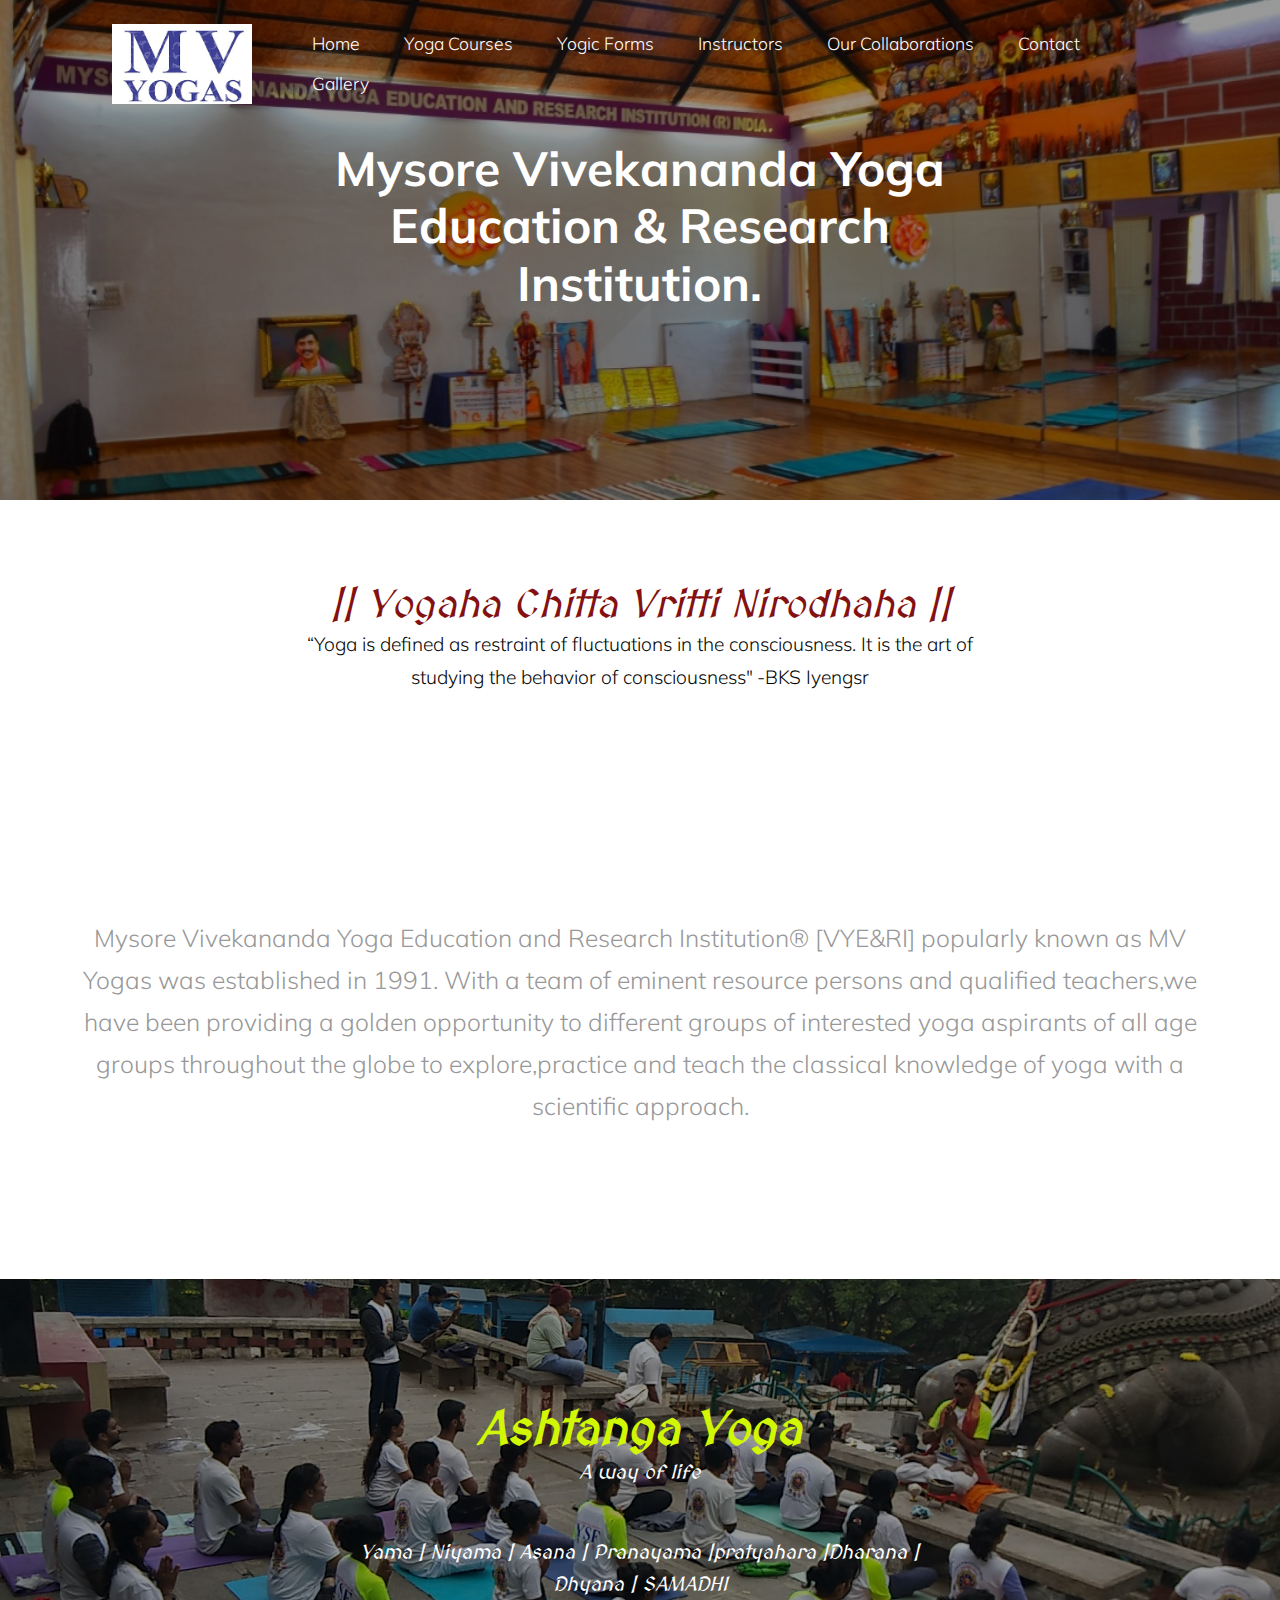
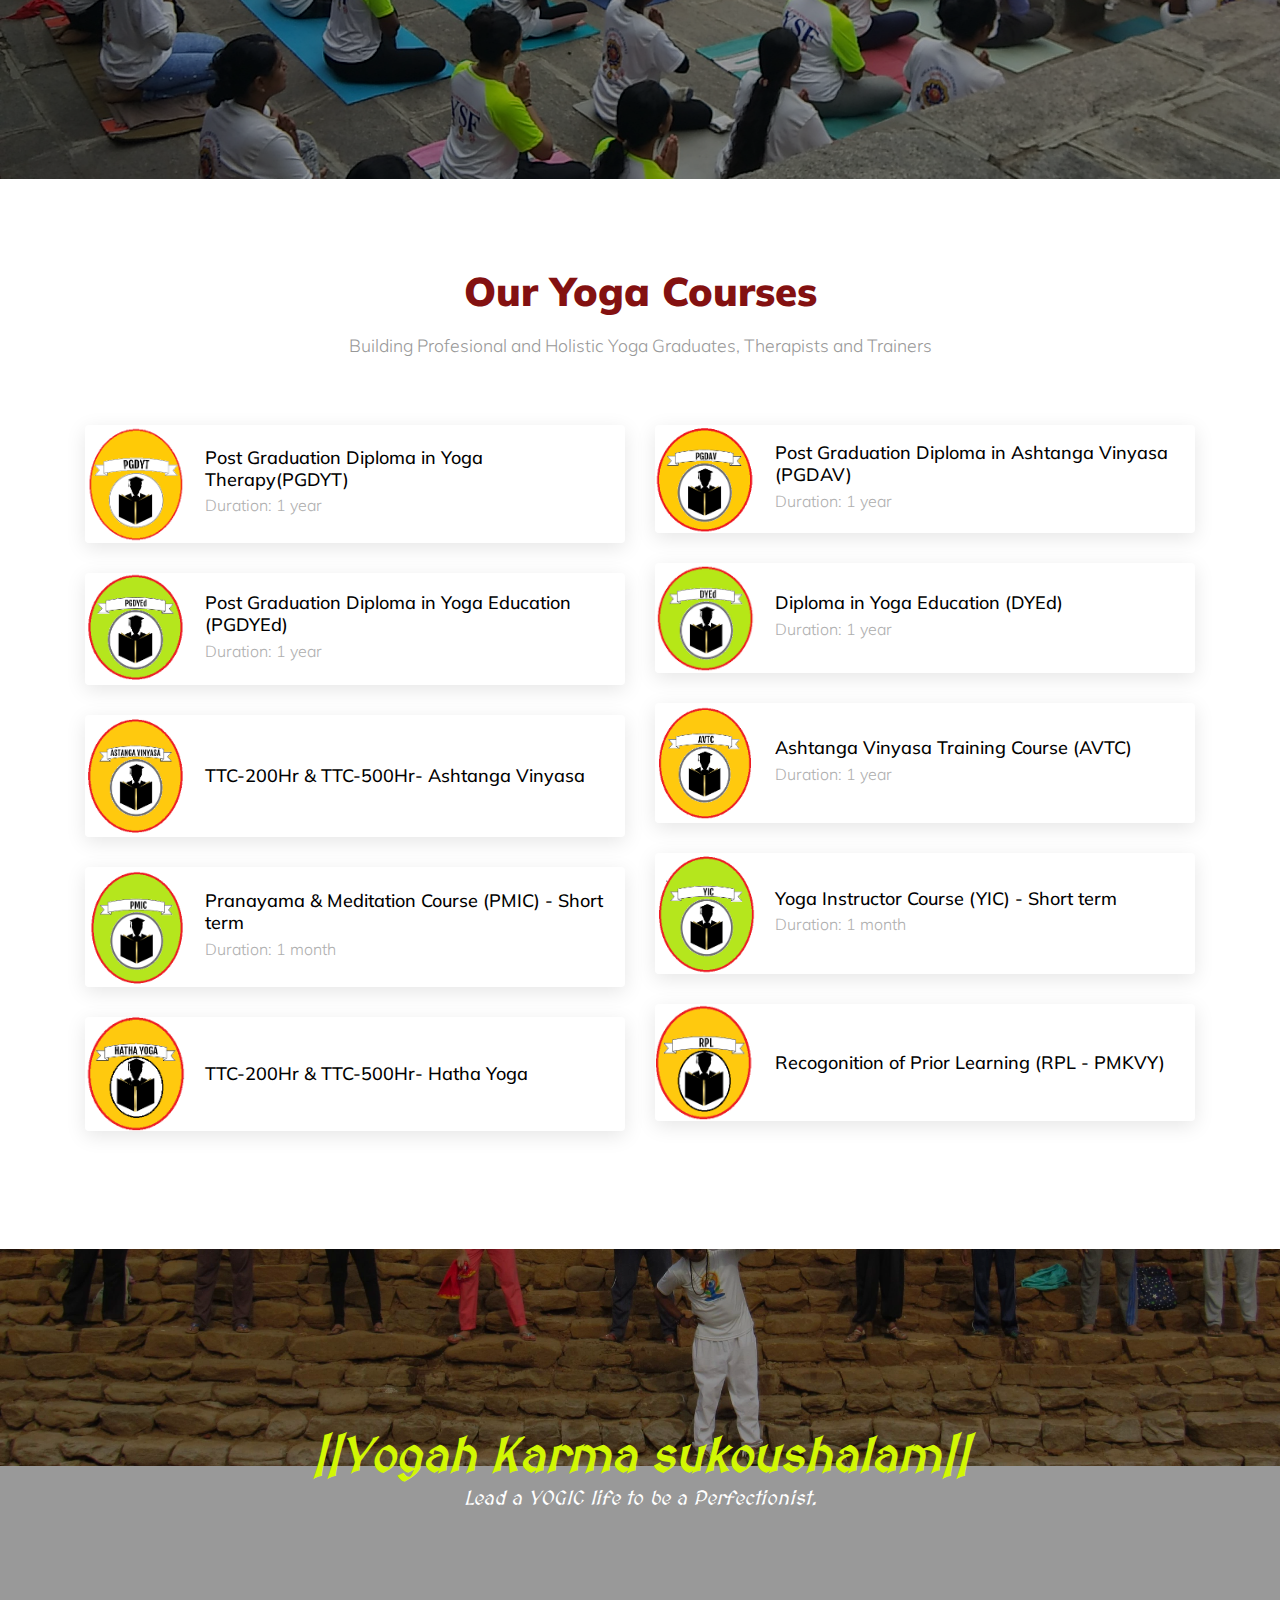
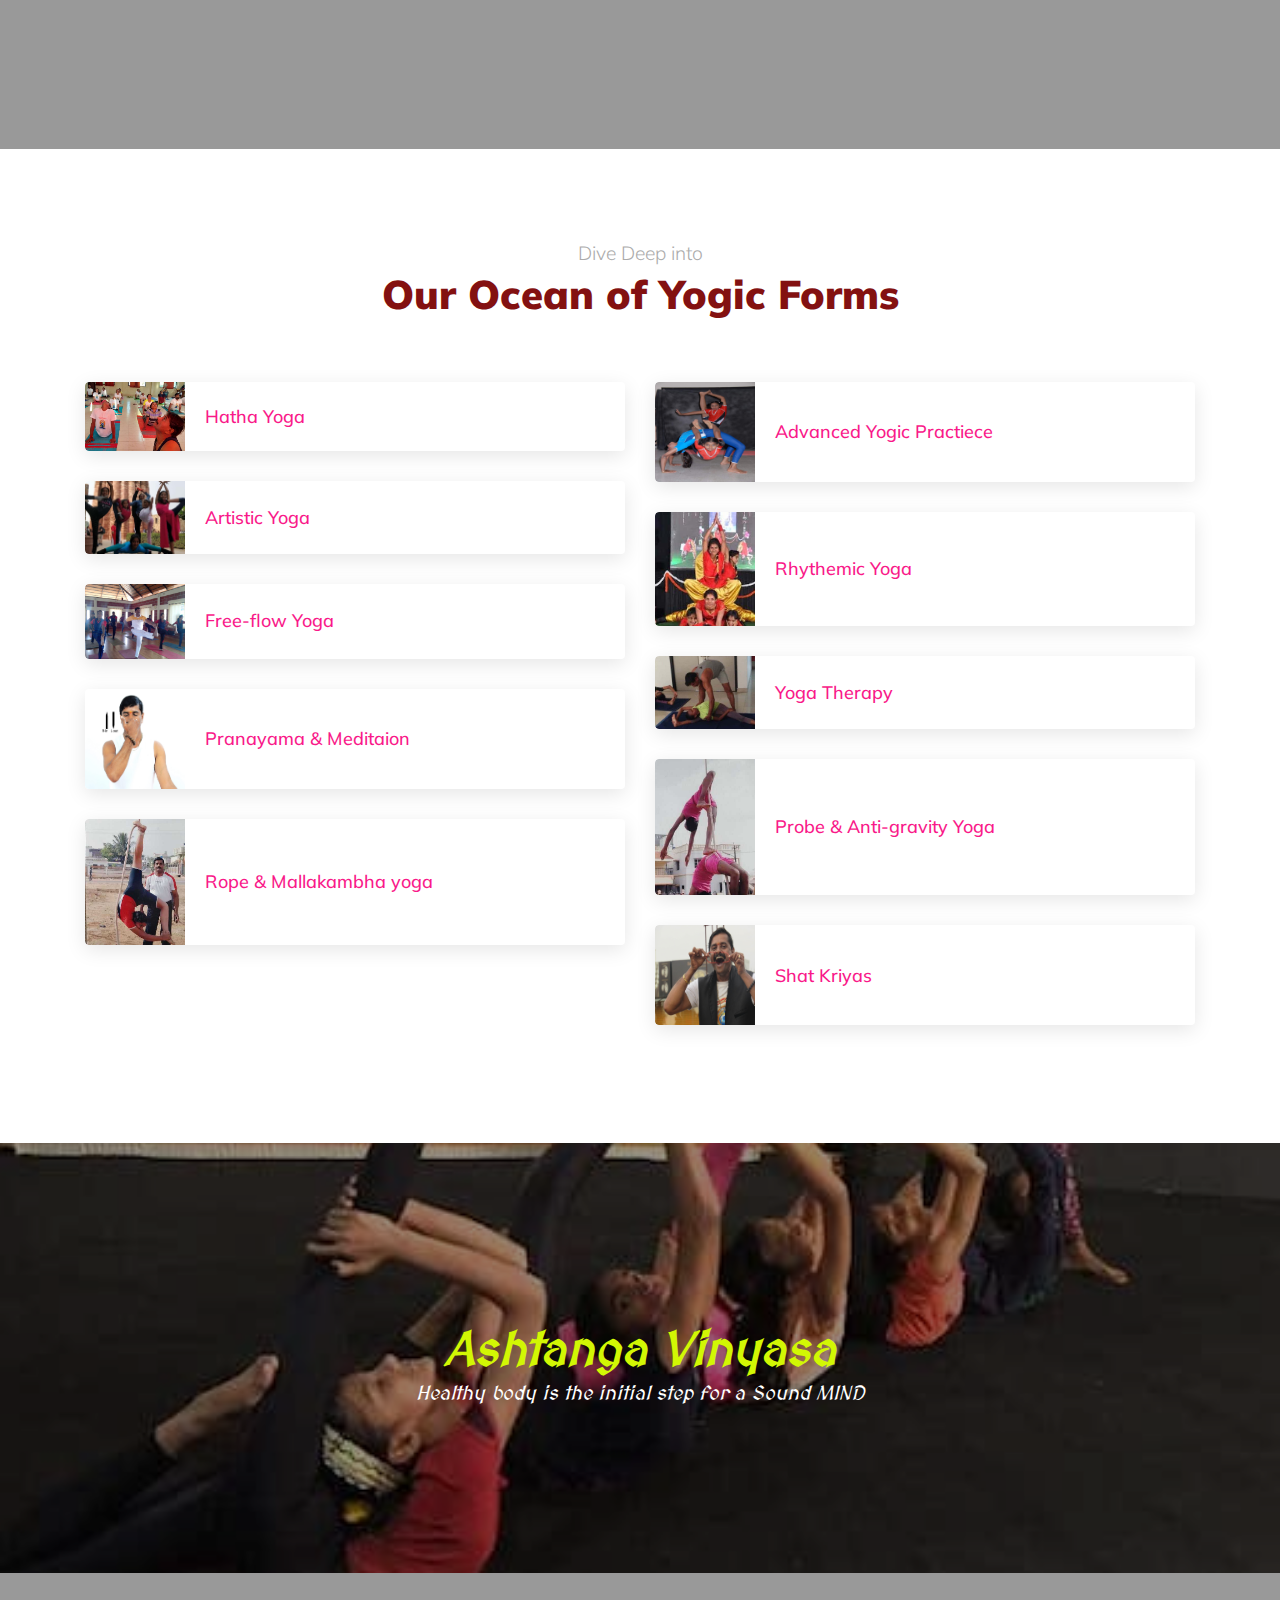
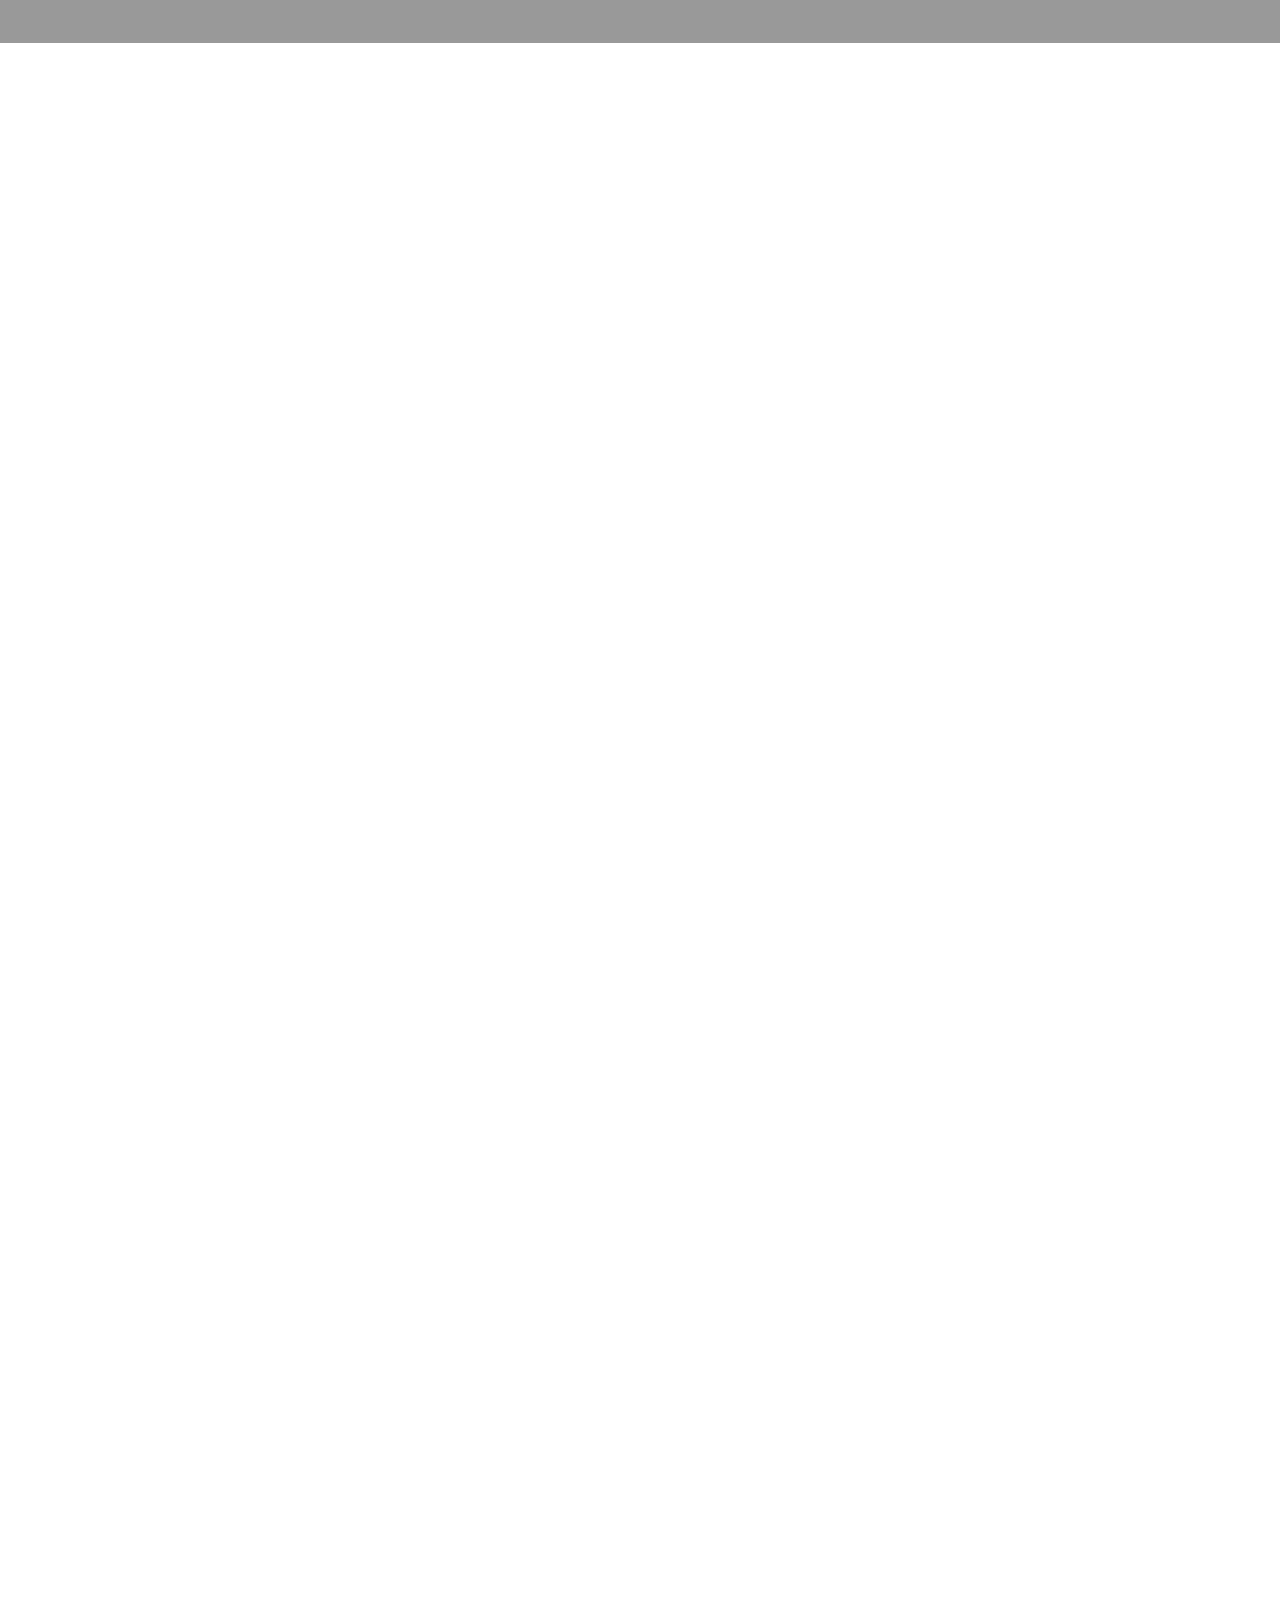
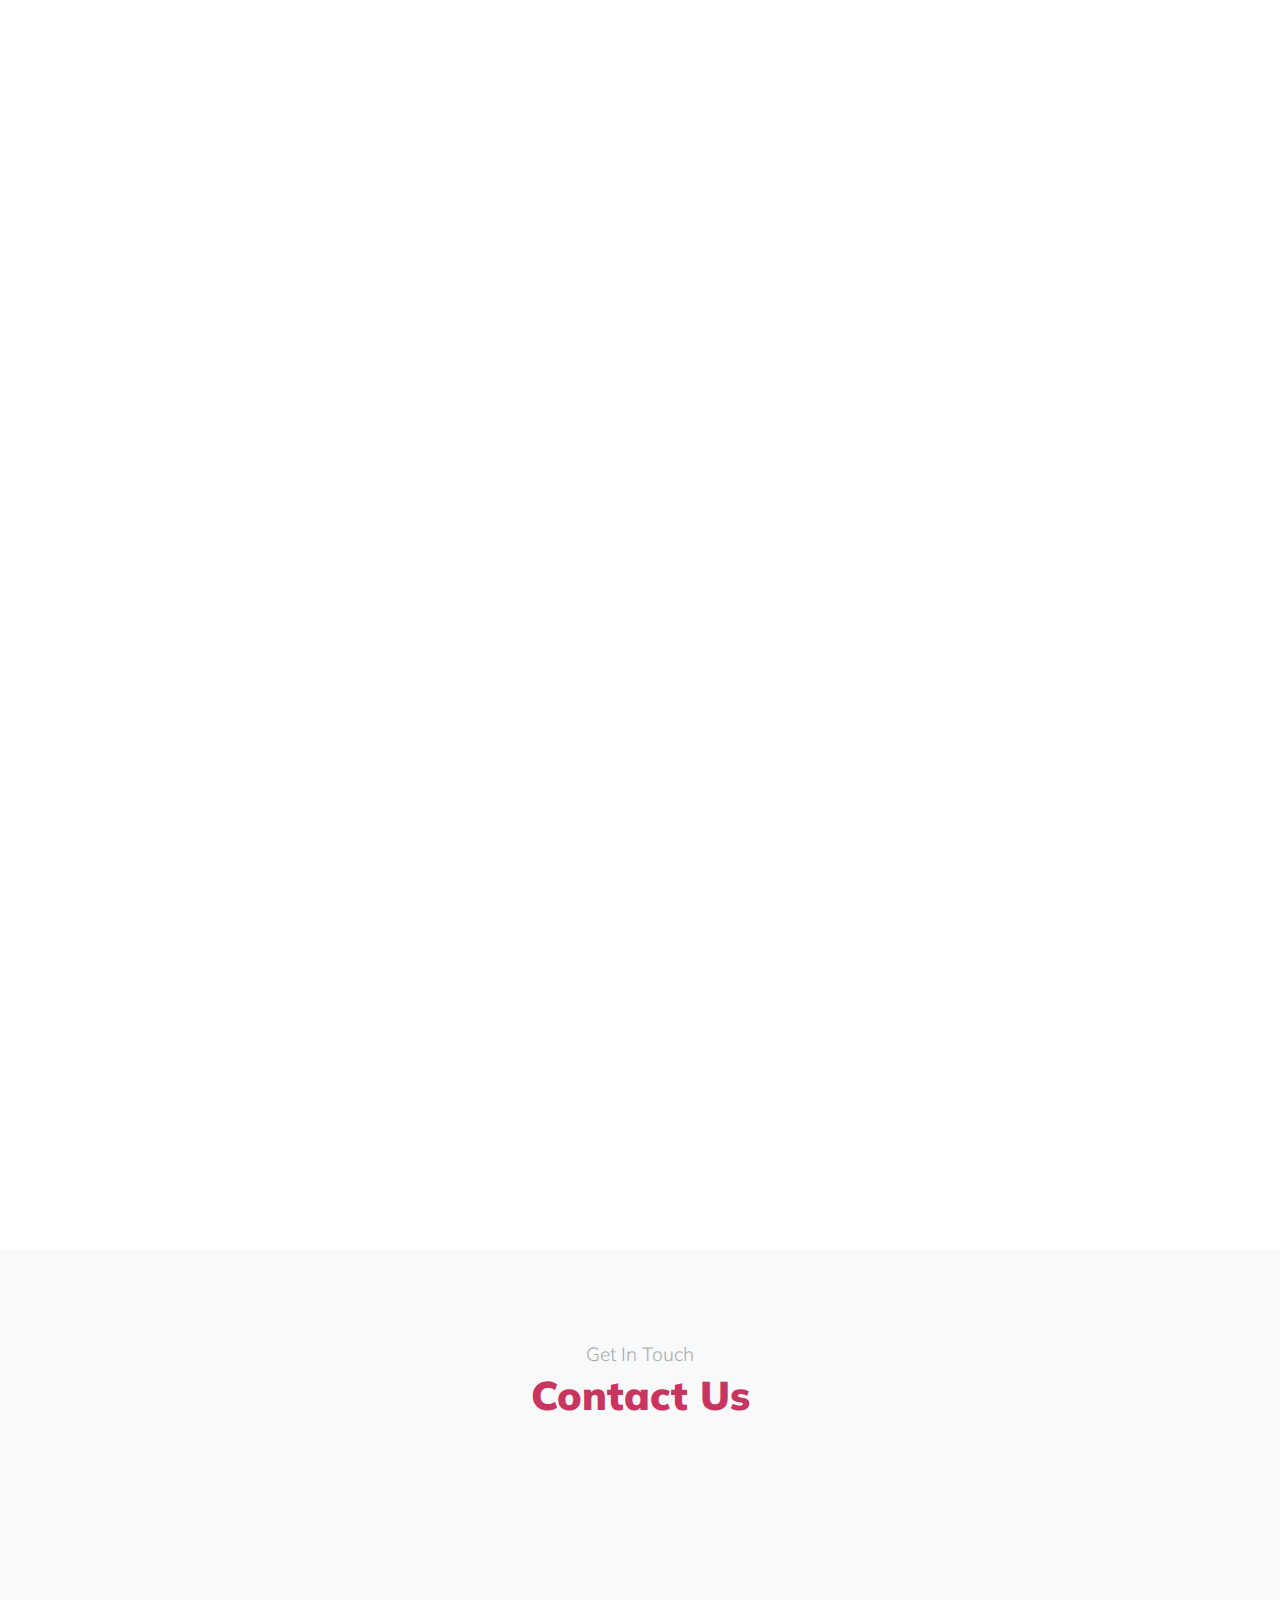
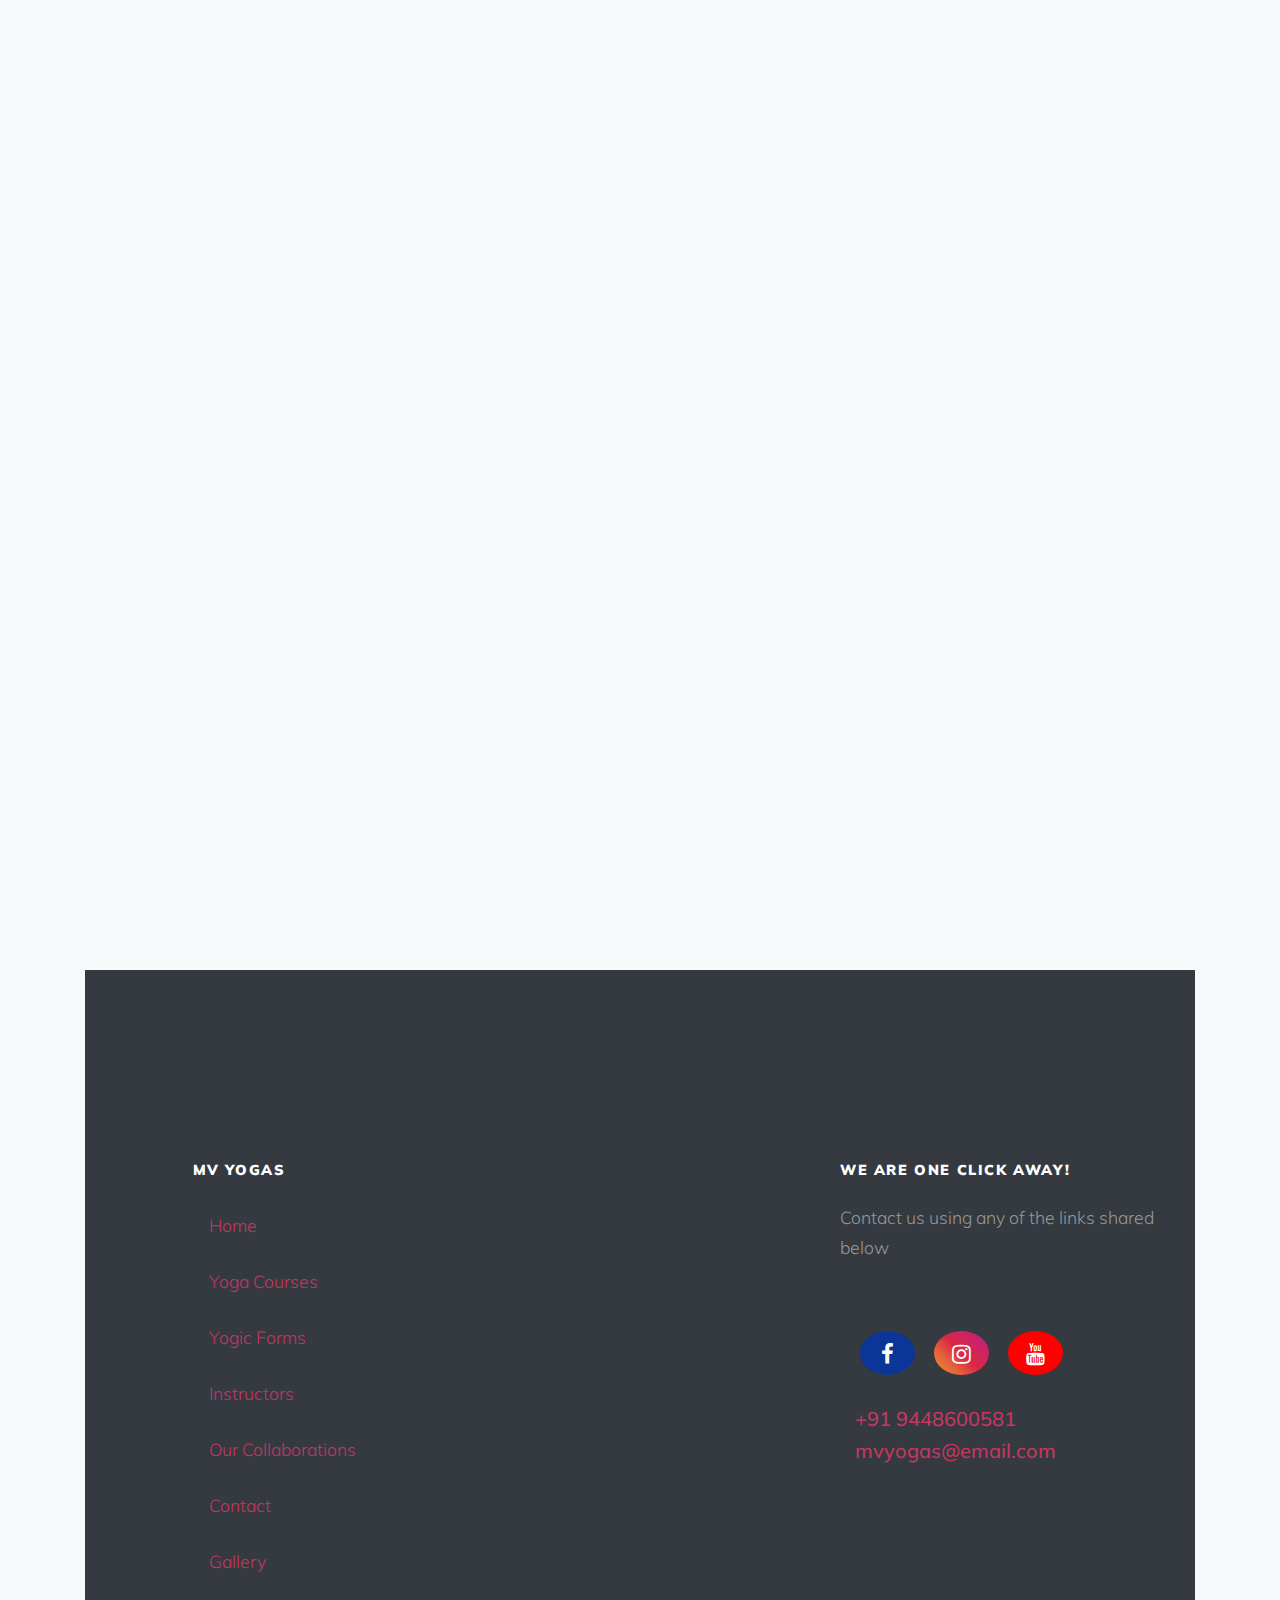
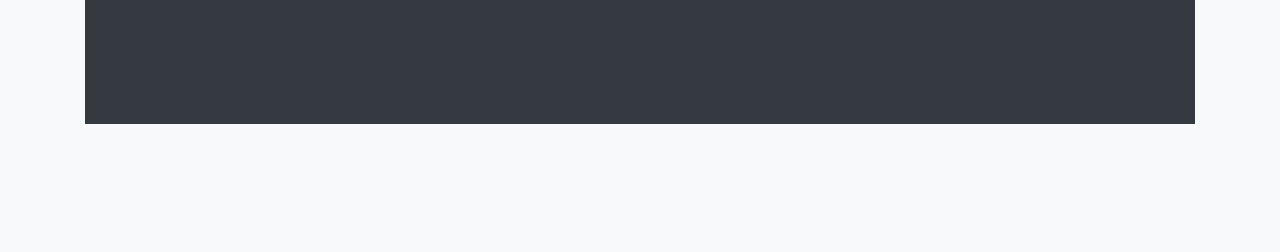
==== commit ccc875b8: "Update index.html" ====
--- a/index.html
+++ b/index.html
@@ -111,7 +111,7 @@
           <div class="col-md-8 section-heading">
             
             
-              <h2  class = "ancient" class="heading mb-3"  style = "color: rgb(131, 17, 17) !important">|| Yogas Chitta Vritti Nirodhah || </h2>
+              <h2  class = "ancient" class="heading mb-3"  style = "color: rgb(131, 17, 17) !important">|| Yogaha Chitta Vritti Nirodhaha || </h2>
               <span class="subheading" style = "color: rgb(5, 4, 4) !important">“Yoga is defined as restraint of fluctuations in the consciousness. It is the art of studying the behavior of consciousness"</span>
               <span class="subheading" style = "color: rgb(5, 4, 4) !important">-BKS Iyengsr</span>
           </div>
@@ -439,16 +439,18 @@
               <h3>Dr HA Shashi Rekha</h3>
             </div>
           </div>
+ 
           <div class="col-lg-3 mb-4 mb-lg-0 col-md-6 text-center" data-aos="fade-up" data-aos-delay="200">
+            <div class="person">
+              <img src="images/resource-person/bhaskar.jpeg" alt="Image" class="img-fluid">
+              <h3><a href="resumes/bhaskar-converted.pdf">HT Bhaskar</a></h3>
+            </div>
+          </div>
+          
+           <div class="col-lg-3 mb-4 mb-lg-0 col-md-6 text-center" data-aos="fade-up" data-aos-delay="200">
             <div class="person">
               <img src="images/resource-person/rama.jpg" alt="Image" class="img-fluid">
               <h3><a href="resumes/Rama Yoga.pdf">Rama R Kedlaya</a></h3>
-            </div>
-          </div>
-          <div class="col-lg-3 mb-4 mb-lg-0 col-md-6 text-center" data-aos="fade-up" data-aos-delay="200">
-            <div class="person">
-              <img src="images/resource-person/bhaskar.jpeg" alt="Image" class="img-fluid">
-              <h3><a href="resumes/bhaskar-converted.pdf">HT Bhaskar</a></h3>
             </div>
           </div>
           </div>
--- a/css/style.css
+++ b/css/style.css
@@ -1,13 +1,14 @@
 /* Base */
 html {
   overflow-x: hidden; }
-
+/* S- DIDNT AFFECT(DA) */
 body {
   line-height: 1.7;
   font-weight: 300;
   font-size: 1.1rem;
   color: #989898; }
 
+  /* DA */
 ::-moz-selection {
   background: #000;
   color: #fff; }
@@ -23,10 +24,10 @@
   a:hover {
     text-decoration: none; }
 
-h1, h2, h3, h4, h5,
+h1, h2, h3,h4, h5,
 .h1, .h2, .h3, .h4, .h5 {
   font-family: "Muli", -apple-system, BlinkMacSystemFont, "Segoe UI", Roboto, "Helvetica Neue", Arial, sans-serif, "Apple Color Emoji", "Segoe UI Emoji", "Segoe UI Symbol", "Noto Color Emoji";
-  color: #000; }
+  color: rgb(249, 25, 137); } 
 
 .border-2 {
   border-width: 2px; }
@@ -850,7 +851,7 @@
     .class-item:hover p, .class-item:hover span {
       color: rgba(255, 255, 255, 0.6); }
 
-.days {
+/* .days {
   width: 100%;
   padding: 0;
   margin: 0 0 50px 0; }
@@ -864,7 +865,7 @@
       display: block; }
       .days li a:hover, .days li a.active {
         background: #c83660;
-        color: #fff; }
+        color: #fff; } */
 
 .bgimg {
   background-position: center;
@@ -916,12 +917,12 @@
     margin-bottom: 10px; }
 
 .person img {
-  max-width: 100px;
-  border-radius: 50%;
-  margin-bottom: 30px; }
+  max-width: 150px;
+  border-radius: 90%;
+  margin-bottom: 40px; }
 
 .person .position {
-  color: #ccc;
+  color: rgb(175, 11, 11);
   margin-bottom: 20px;
   text-transform: uppercase;
   font-size: 13px;
@@ -932,7 +933,7 @@
   font-weight: bold; }
 
 .person p {
-  font-size: 15px; }
+  font-size: 25px; }
 
 #contact-section .form-control {
   background: #fff; }
@@ -942,3 +943,58 @@
 
 .footer-section {
   padding-top: 12rem !important; }
+
+.ul-check list-unstyled success  li{
+  
+  color: black;
+}
+.btn {
+  background-color: DodgerBlue;
+  border: none;
+  color: white;
+  padding: 12px 30px;
+  cursor: pointer;
+  font-size: 20px;
+}
+.btn:hover {
+  background-color: rgb(8, 60, 218);
+}
+
+ th {
+  text-align: center !important;
+  color:rgb(4, 4, 99) !important;
+  border: 1px solid #dddddd;
+  padding: 8px;
+
+
+}
+
+
+
+    table {
+      font-family: arial, sans-serif;
+      border-collapse: collapse;
+      color:rgb(3, 3, 77) !important;
+      width: 100%;
+    }
+    
+     td {
+      border: 1px solid #dddddd;
+      
+      padding: 8px;
+      text-align: justify!important;
+
+    }
+    
+    tr:nth-child(even) {
+      background-color: #dddddd;
+      text-align: justify !important;
+      ;
+    }
+   .highlights {
+    font: italic small-caps bold 12px/30px Georgia, serif;
+   }
+
+/*ancient font */
+
+
--- a/css/social.css
+++ b/css/social.css
@@ -0,0 +1,57 @@
+
+.icon-bar {
+  position :static;
+  top: 95%;
+  -webkit-transform: translateY(-50%);
+  -ms-transform: translateY(-50%);
+  transform: translateY(-50%);
+}
+
+.icon-bar a {
+  display: inline-block;
+  text-align: center;
+  padding: 10px;
+  transition: all 0.3s ease;
+  color: white;
+  font-size: 22px;
+  border-radius: 70%;
+  margin : 5px 5px;
+  width : 55px;
+}
+
+.icon-bar a:hover {
+ opacity: 40%;
+}
+
+.facebook {
+  background: #093697;
+  color: white;
+}
+.instagram {
+   
+    background: #f09433; 
+  background: -moz-linear-gradient(45deg, #f09433 0%, #e6683c 25%, #dc2743 50%, #cc2366 75%, #bc1888 100%); 
+  background: -webkit-linear-gradient(45deg, #f09433 0%,#e6683c 25%,#dc2743 50%,#cc2366 75%,#bc1888 100%); 
+  background: linear-gradient(45deg, #f09433 0%,#e6683c 25%,#dc2743 50%,#cc2366 75%,#bc1888 100%); 
+  filter: progid:DXImageTransform.Microsoft.gradient( startColorstr='#f09433', endColorstr='#bc1888',GradientType=1 );
+    }
+
+
+.youtube {
+  background: #FF0000;
+  color: white;
+}
+
+.ancient  {
+  font-family: MedievalSharp  !important;
+  font-size: 40px; 
+  font-style: oblique ; 
+  font-variant: slashed-zero;
+  font-weight: 120%; 
+  line-height: 26px;
+  color: rgb(210, 247, 4) !important;
+  font-stretch: 20%;
+  font-feature-settings: initial;
+  line-height: 80%;
+  
+}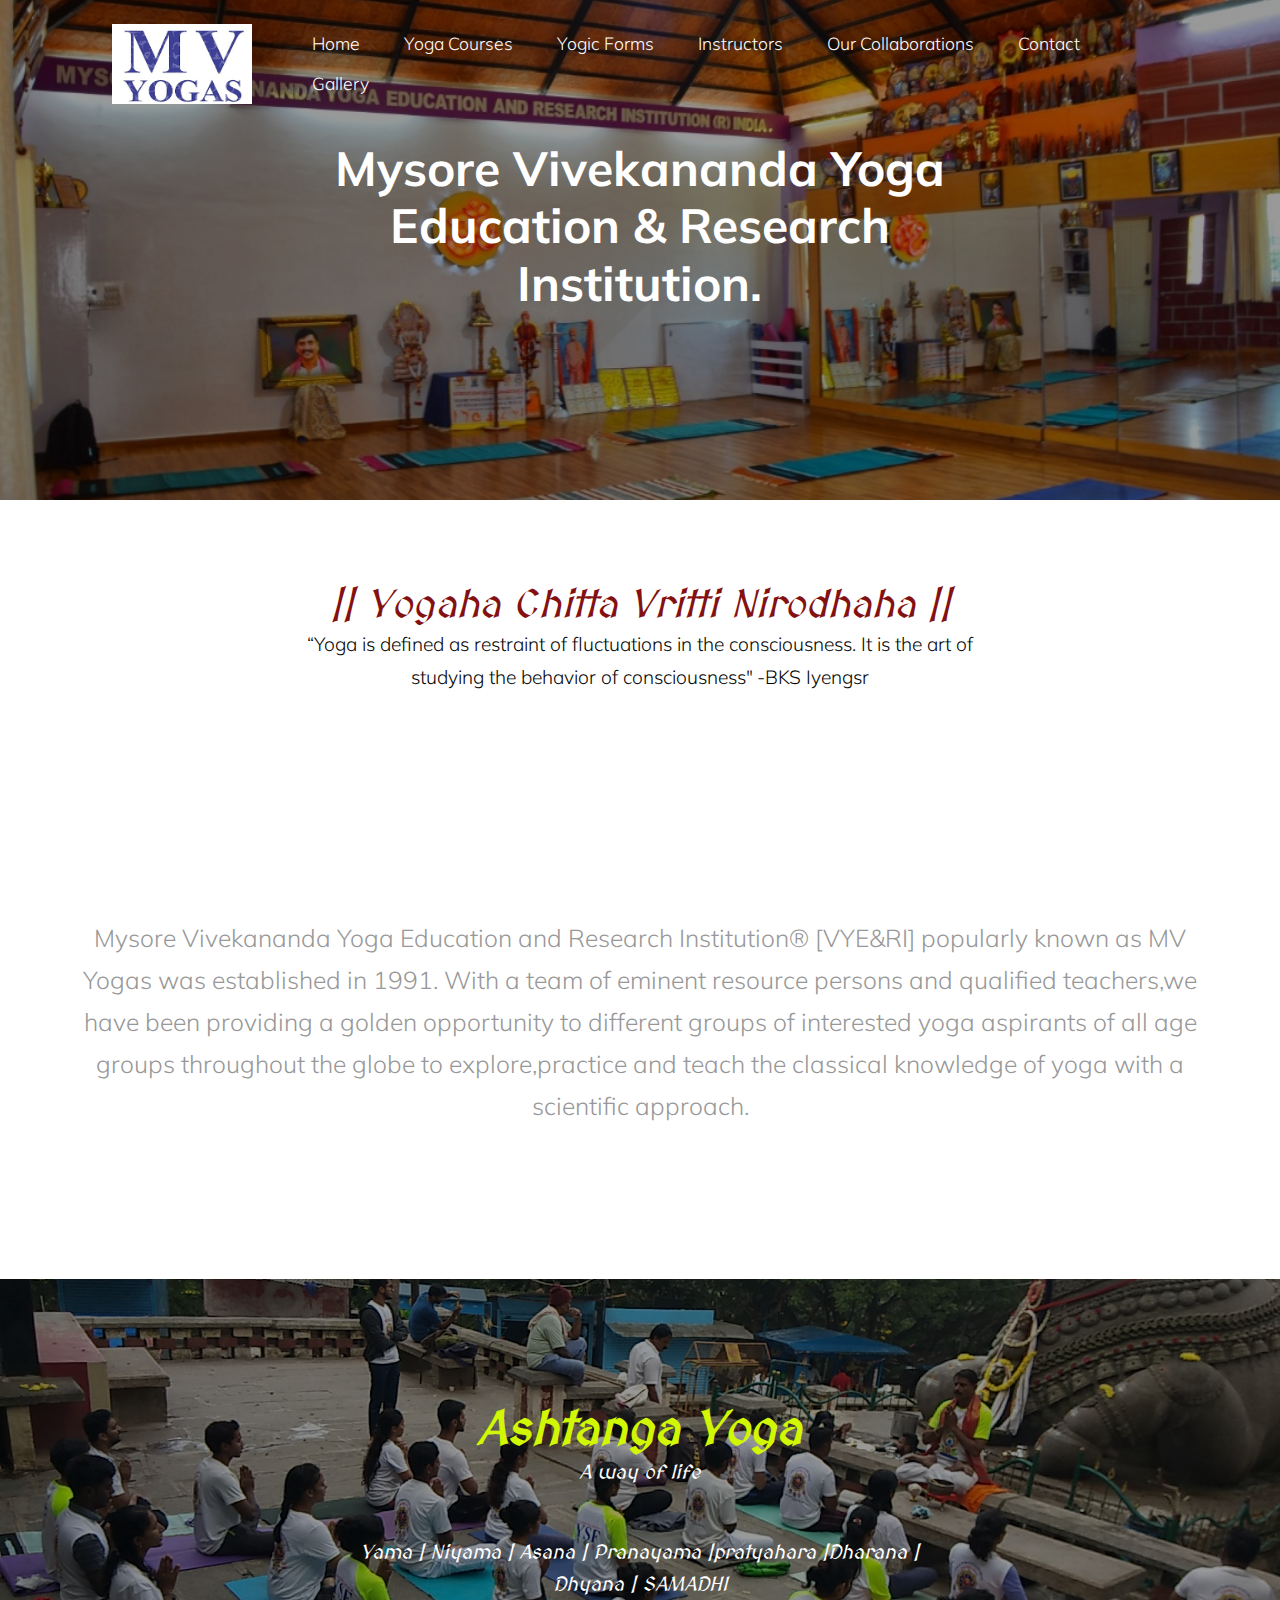
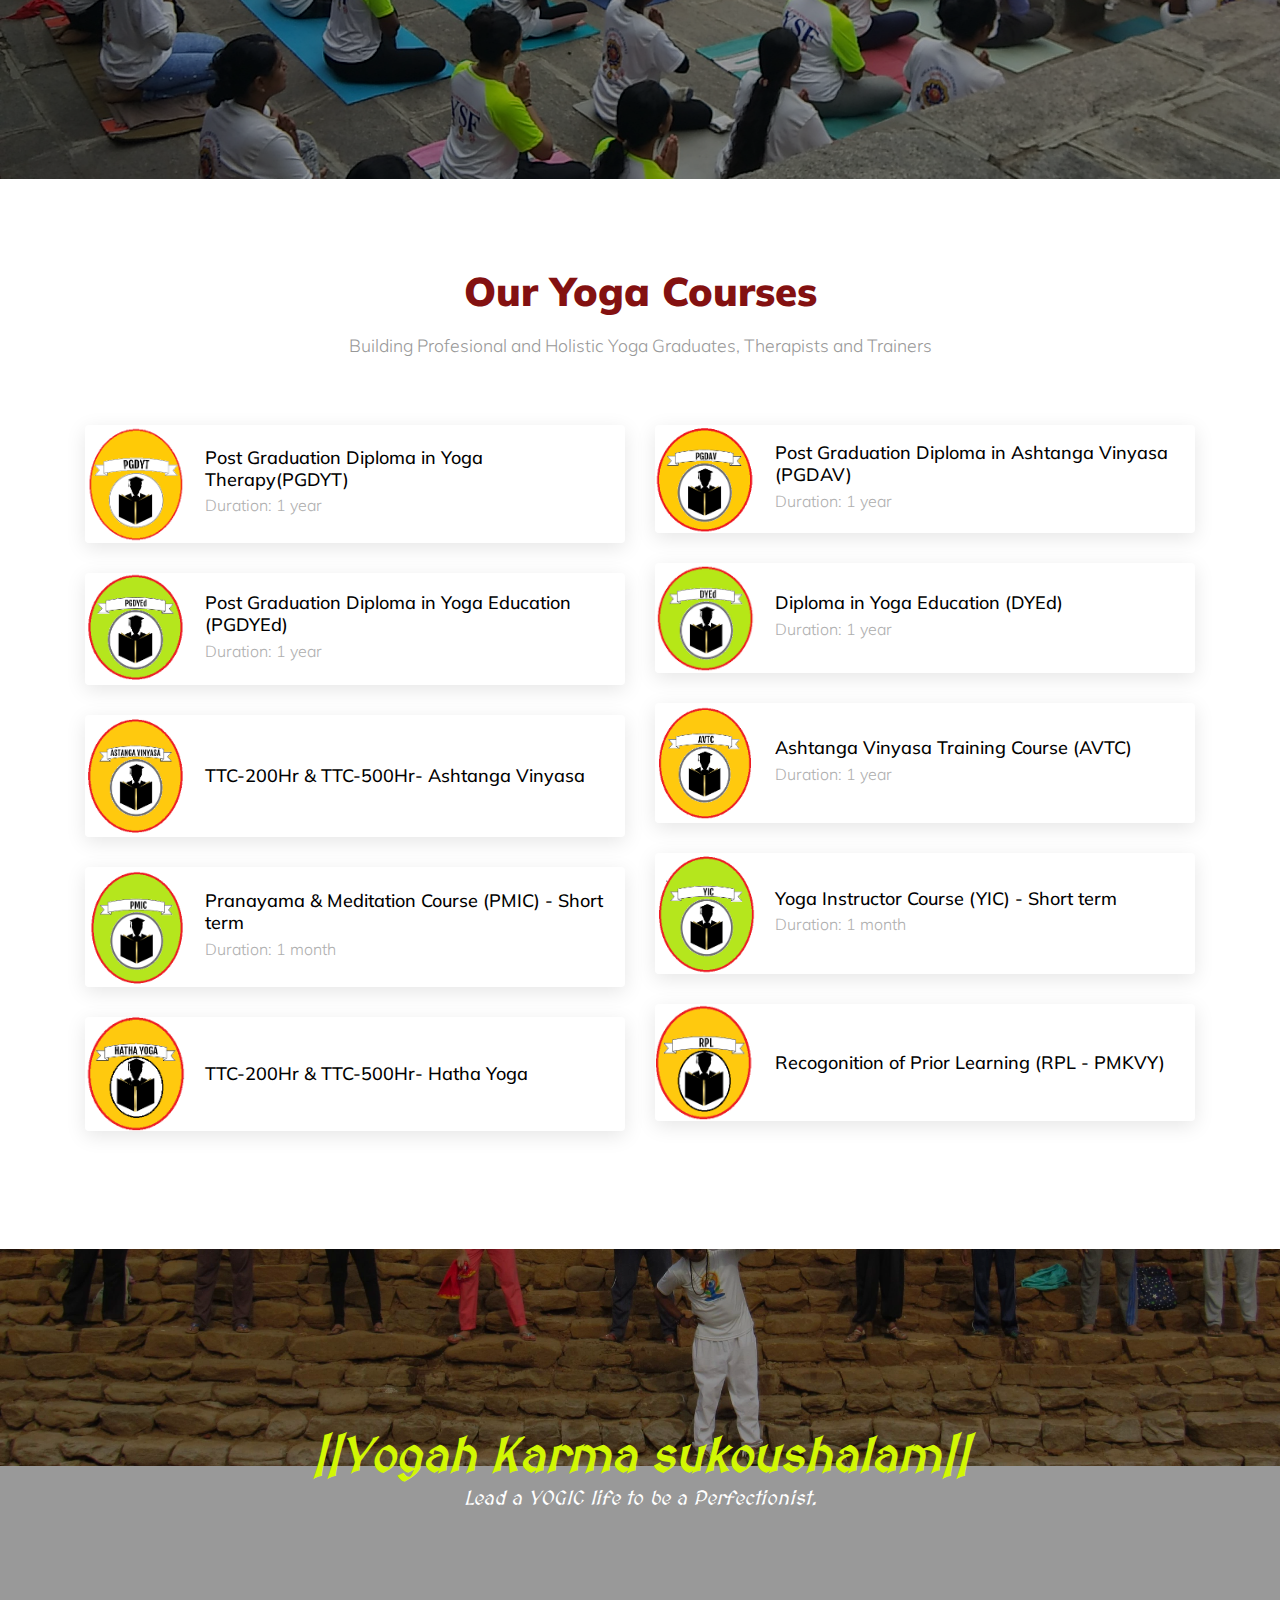
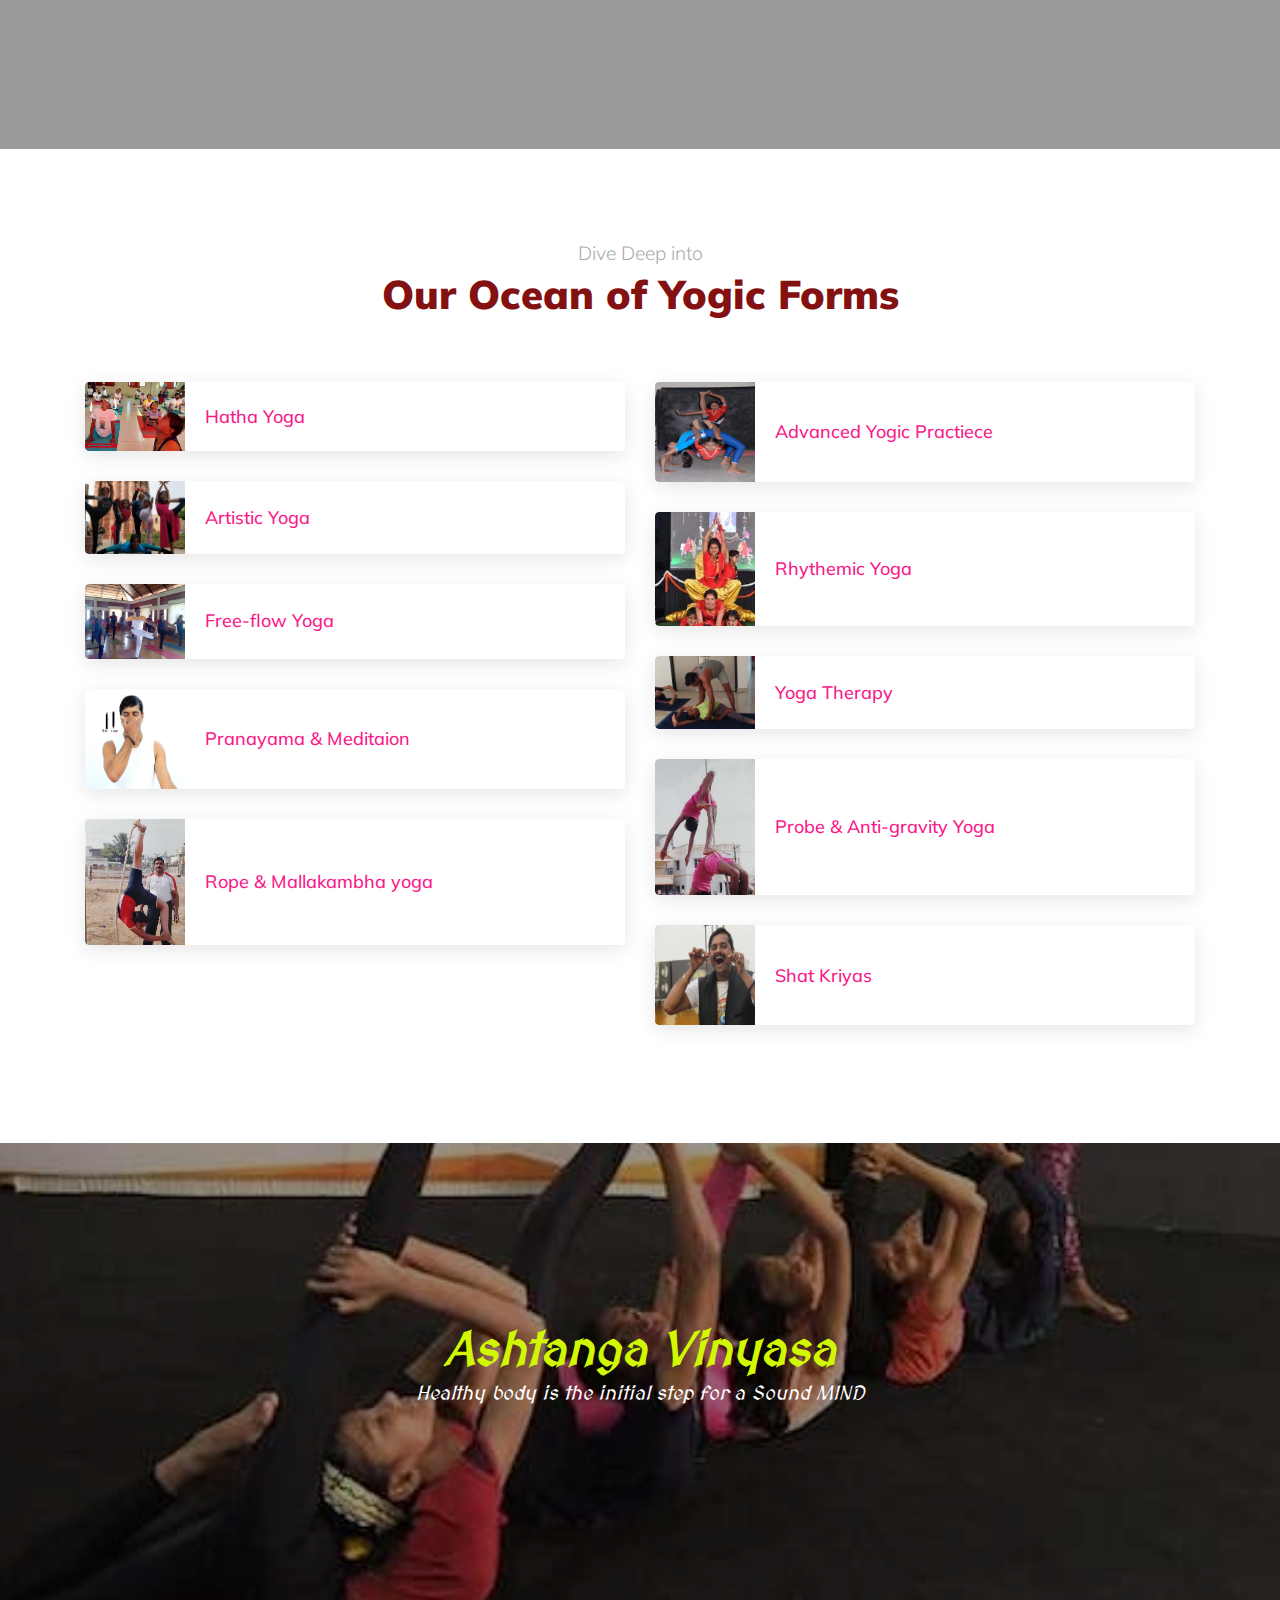
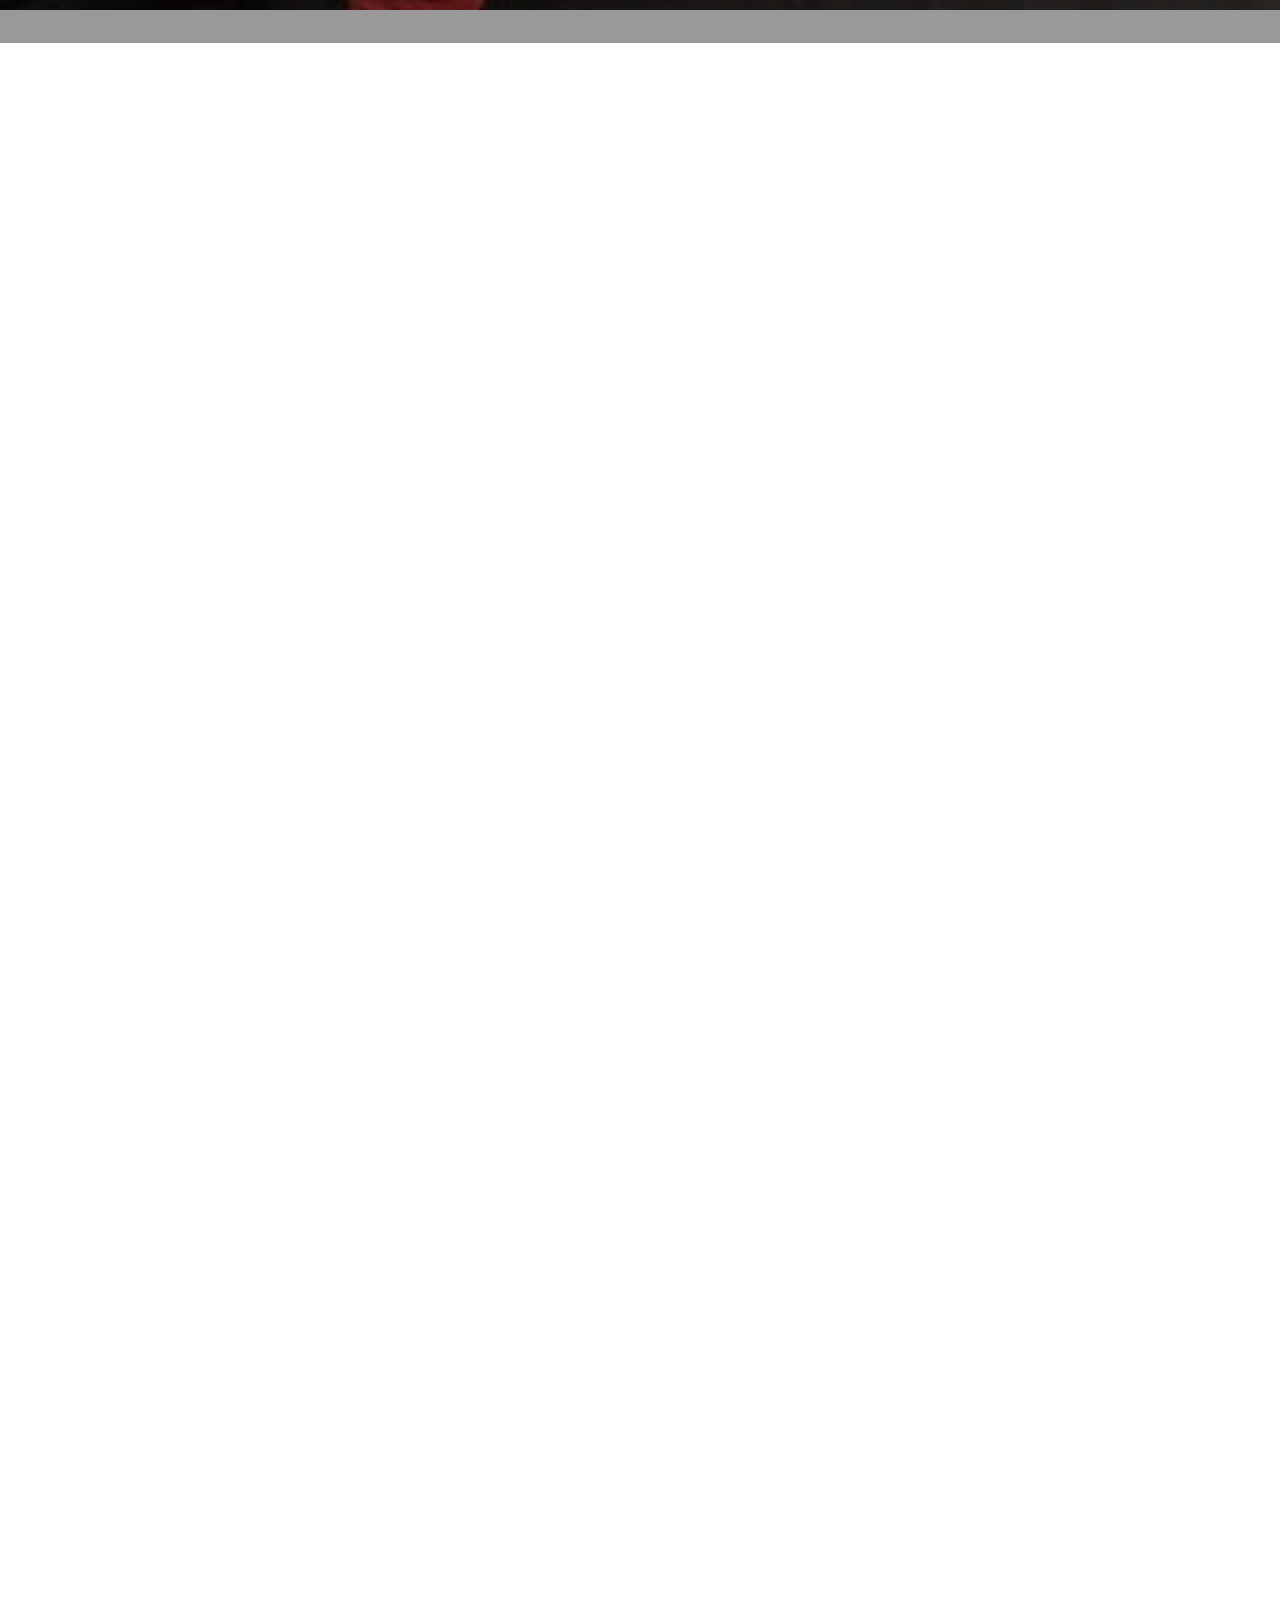
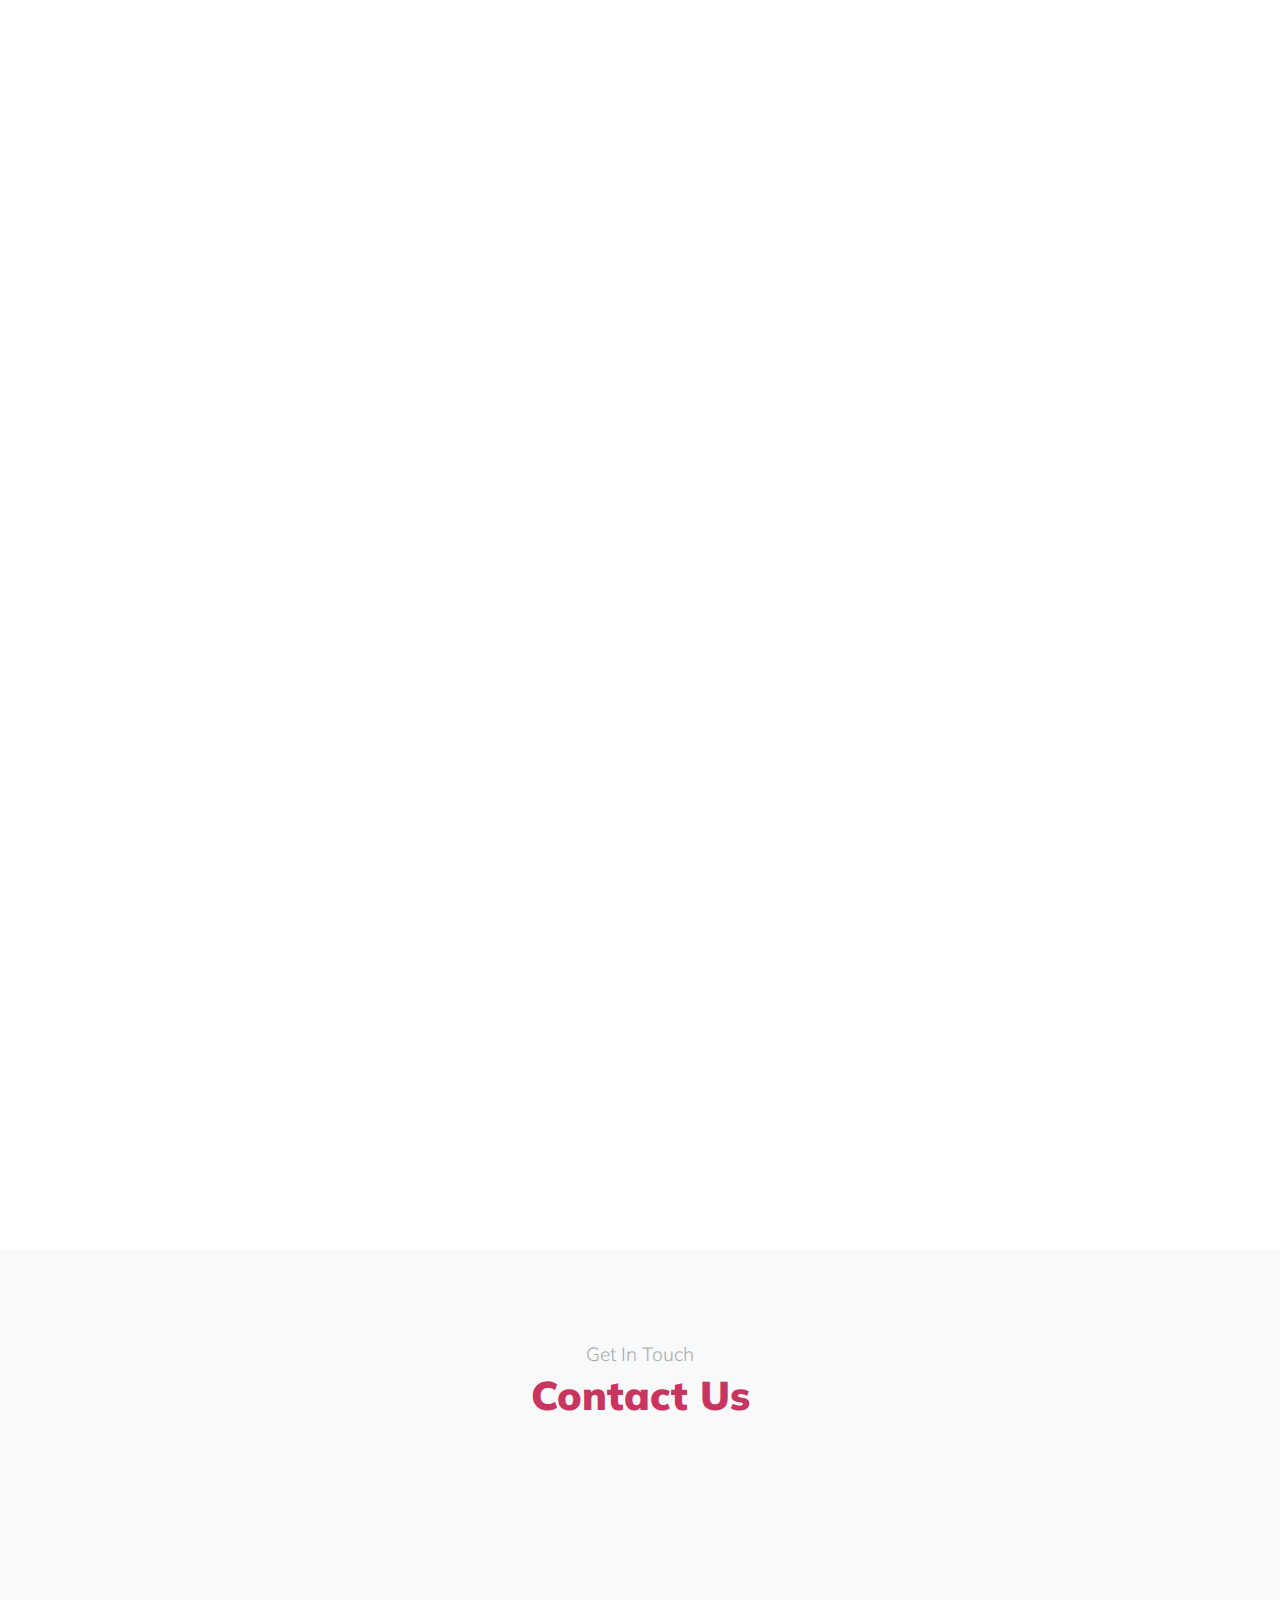
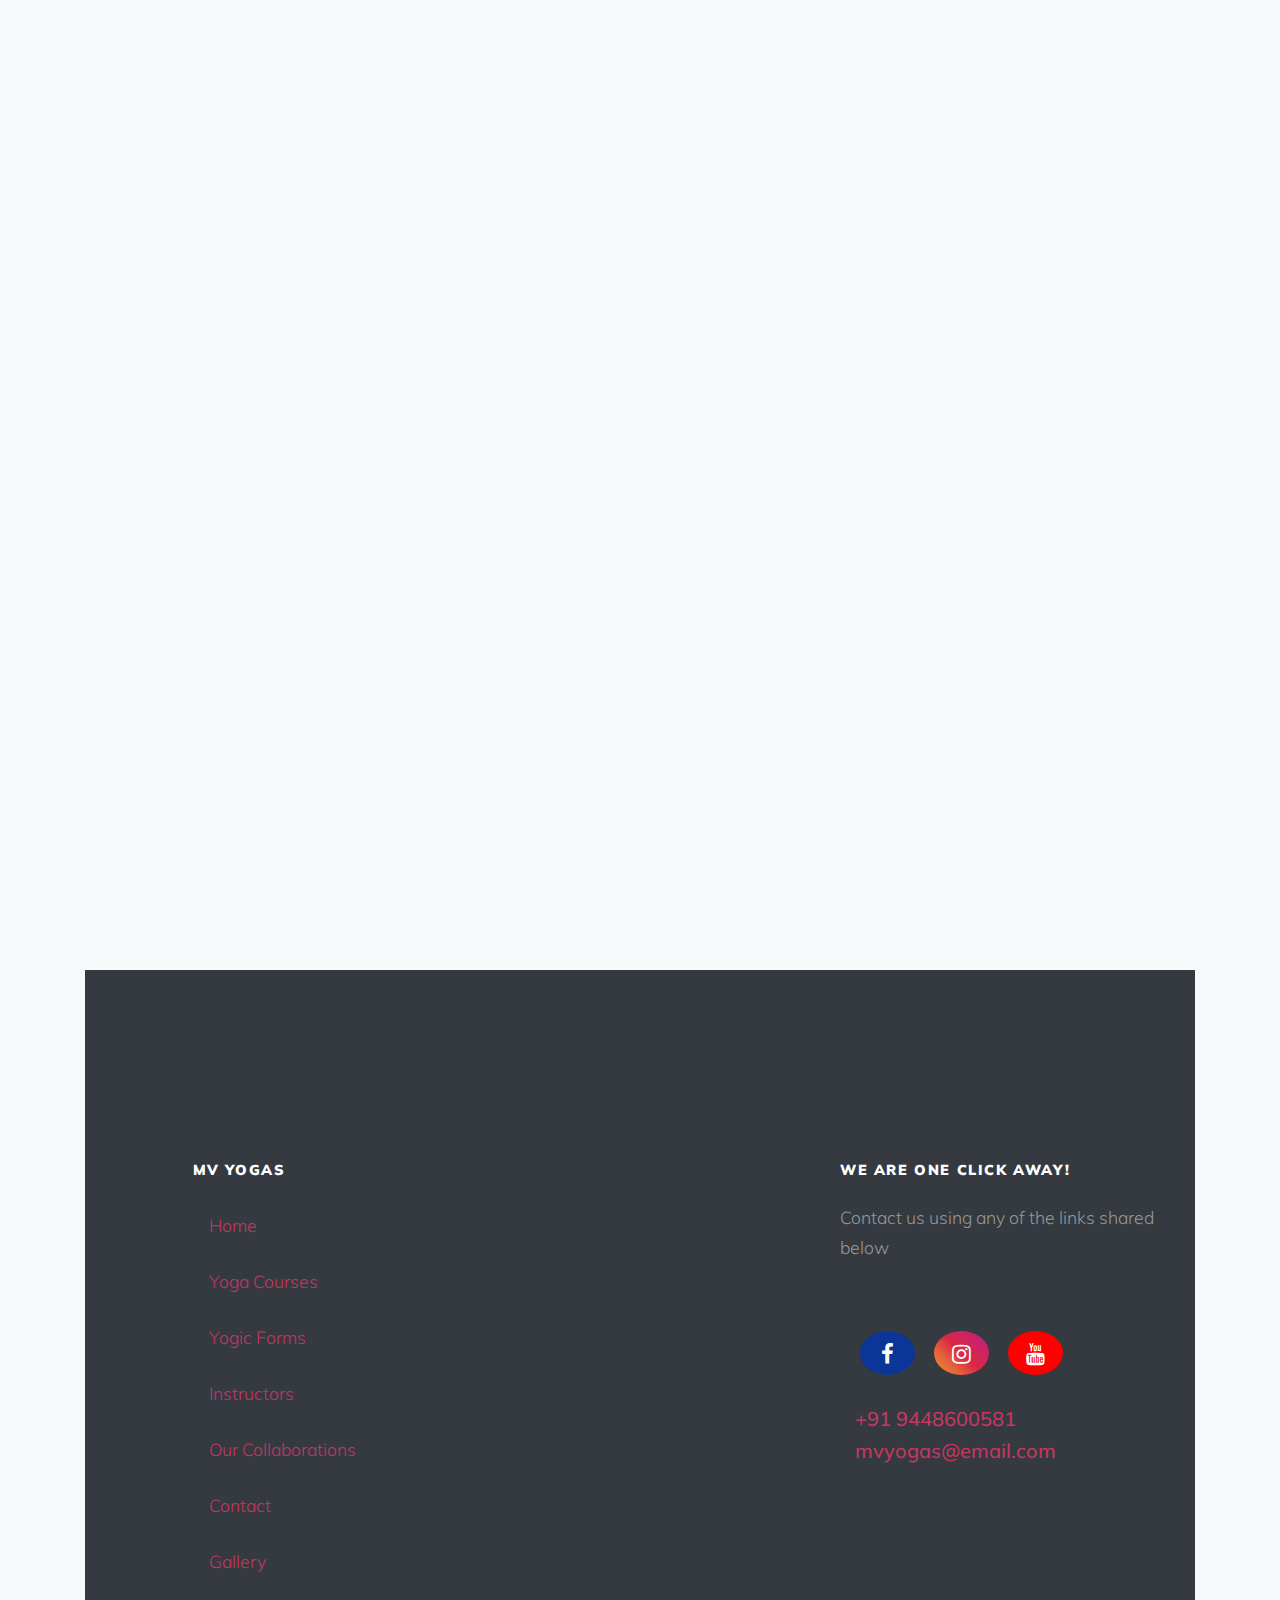
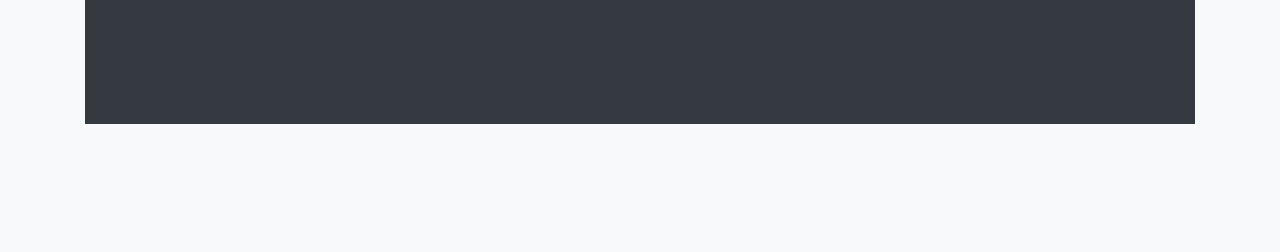
==== commit 0615916c: "refactor: landing page refactor" ====
--- a/index.html
+++ b/index.html
@@ -6,7 +6,6 @@
   <title>MV Yogas  </title>
   <meta charset="utf-8">
   <meta name="viewport" content="width=device-width, initial-scale=1, shrink-to-fit=no">
-
   
   <link href="https://fonts.googleapis.com/css?family=Muli:300,400,700,900" rel="stylesheet">
   <link rel="stylesheet" href="fonts/icomoon/style.css">
@@ -32,10 +31,6 @@
   <link rel="stylesheet" href="css/social.css">
    <meta name="viewport" content="width=device-width, initial-scale=1">
 <link rel="stylesheet" href="https://cdnjs.cloudflare.com/ajax/libs/font-awesome/4.7.0/css/font-awesome.min.css">
-
-
-
-
 </head>
 
 <body data-spy="scroll" data-target=".site-navbar-target" data-offset="300">
@@ -50,8 +45,6 @@
       </div>
       <div class="site-mobile-menu-body"></div>
     </div>
-
-
     <header class="site-navbar py-4 js-sticky-header site-navbar-target" role="banner">
 
       <div class="container-fluid">
@@ -76,17 +69,7 @@
       </div>
      
 
-    </header>
-    
-    
-    
-
-    
-    
- 
- 
-
-   
+    </header>   
     <div class="bgimg" style="background-image: url('images/yoga hall.jpeg'); height:620; data-stellar-background-ratio:0.9">
       
       <div class="container">
@@ -99,10 +82,6 @@
       </div>
     
     </div>
-   
-    
-    
-
     <div class="site-section">
       <div class="container">
         
@@ -250,25 +229,18 @@
                 <img src="images/course_logos/08_YIC L.png" alt="Image">
               </a>
               <div class="class-item-text">
-                
                 <h2><a href="https://docs.google.com/forms/d/e/1FAIpQLSfabLAPbv-x2n3tHMfyFaUaRX7-Az1d6KeqRq2ppl9xOoq_mw/viewform?usp=sf_link">Yoga Instructor Course (YIC) - Short term </a></h2>
                 <span>Duration: 1 month</span>
               </div>
             </div>
-            
-
             <div class="class-item d-flex align-items-center">
               <a href="https://docs.google.com/forms/d/e/1FAIpQLScpXAMENVUM_F8vSDEZe12nc7KLo_WP1bInw9sA5Hy6ZW5nJQ/viewform?usp=sf_link" class="class-item-thumbnail">
                 <img src="images/course_logos/10_RPL G-2.png" alt="Image">
               </a>
               <div class="class-item-text">
-                
                 <h2><a href="https://docs.google.com/forms/d/e/1FAIpQLScpXAMENVUM_F8vSDEZe12nc7KLo_WP1bInw9sA5Hy6ZW5nJQ/viewform?usp=sf_link">Recogonition of Prior Learning (RPL - PMKVY)</a></h2>
               </div>
             </div>
-            
-            
-            
           </div>
         </div>
       </div>
@@ -399,8 +371,6 @@
       </div>
       </div>
     </div>
-
-
     <div class="bgimg" style="background-image: url('images/g10.jpg');" data-stellar-background-ratio="0.9">
       <div class="container">
         <div class="row align-items-center justify-content-center text-center">
@@ -456,8 +426,6 @@
           </div>
         </div>
     </div>
-
-   
 <!-- -----------------trainers -->
             <div class="site-section" id="trainer-section">
               <div class="container">
@@ -612,9 +580,6 @@
                
       </div>
     </footer>
-
-
-
   </div>
   <!-- .site-wrap -->
 
@@ -632,10 +597,6 @@
   <script src="js/jquery.fancybox.min.js"></script>
   <script src="js/jquery.sticky.js"></script>
   <script src="js/jquery.mb.YTPlayer.min.js"></script>
-
-
-
-
   <script src="js/main.js"></script>
 </div>
 
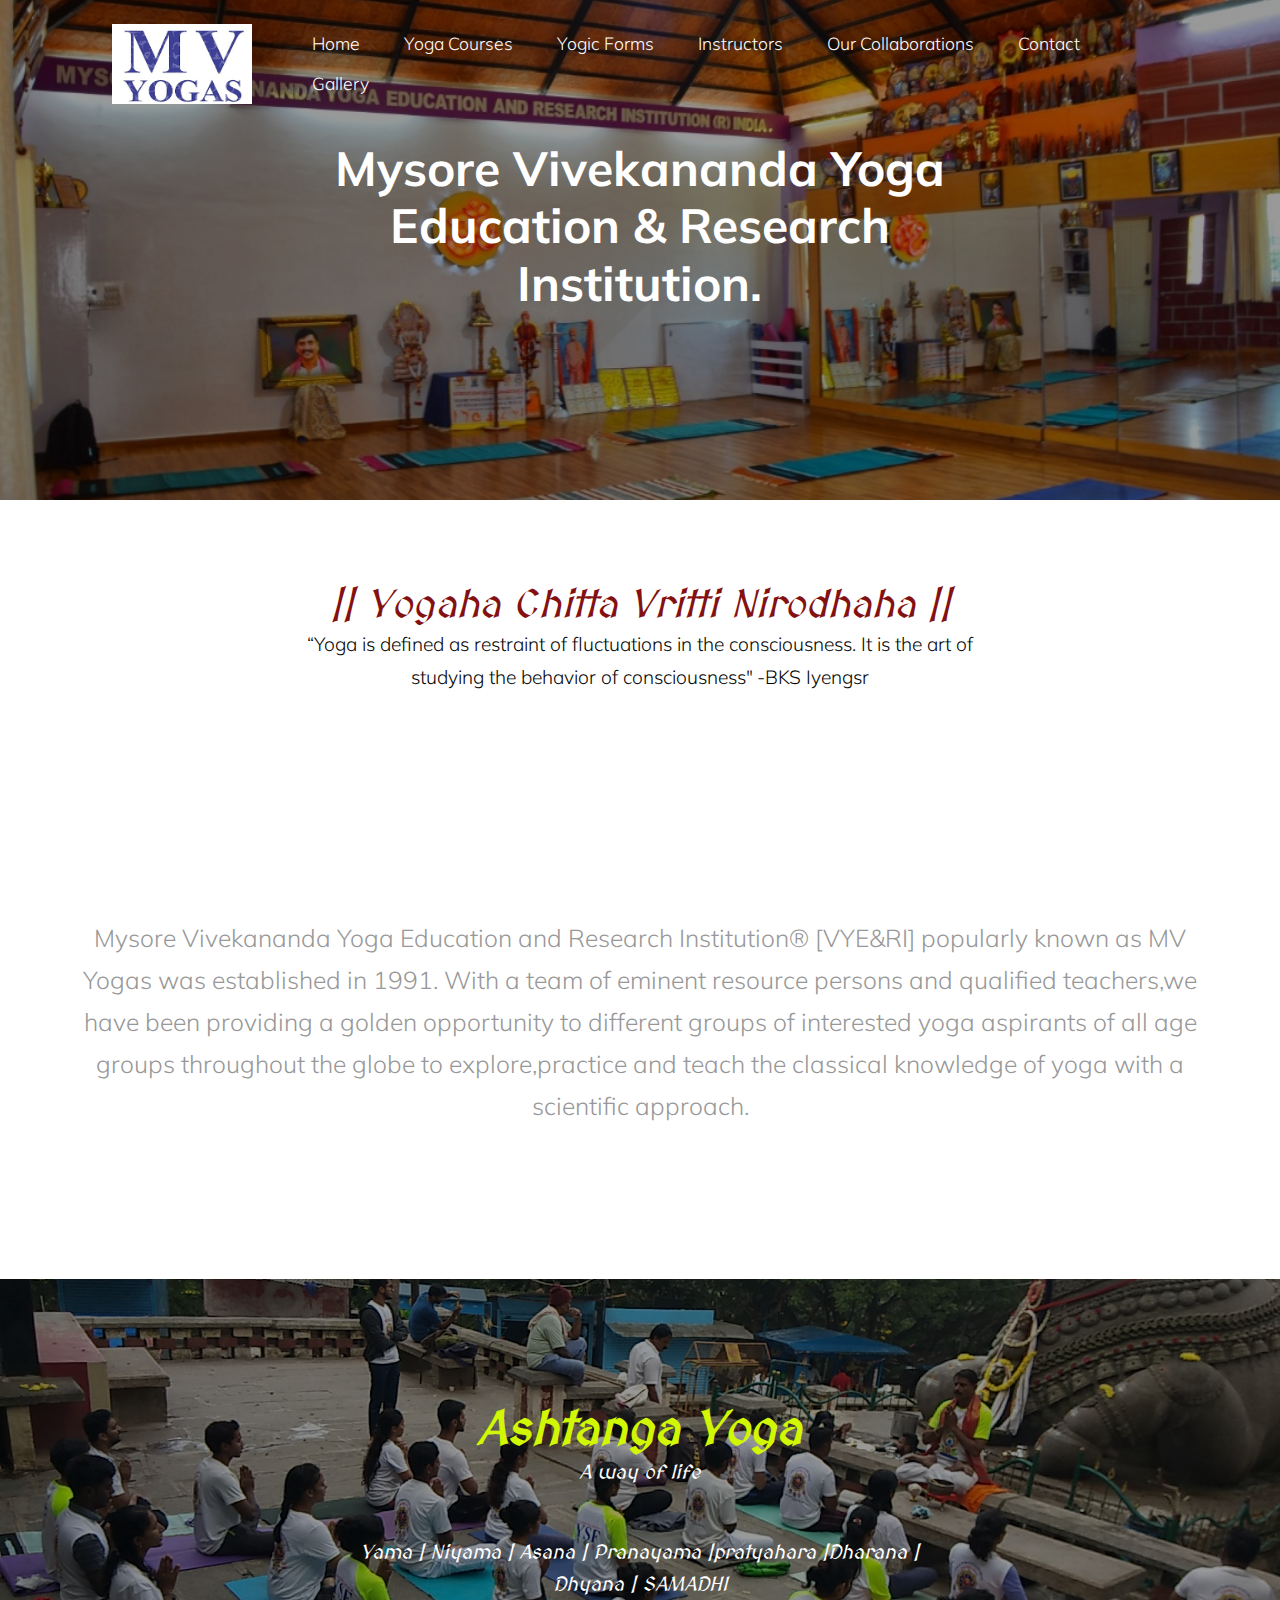
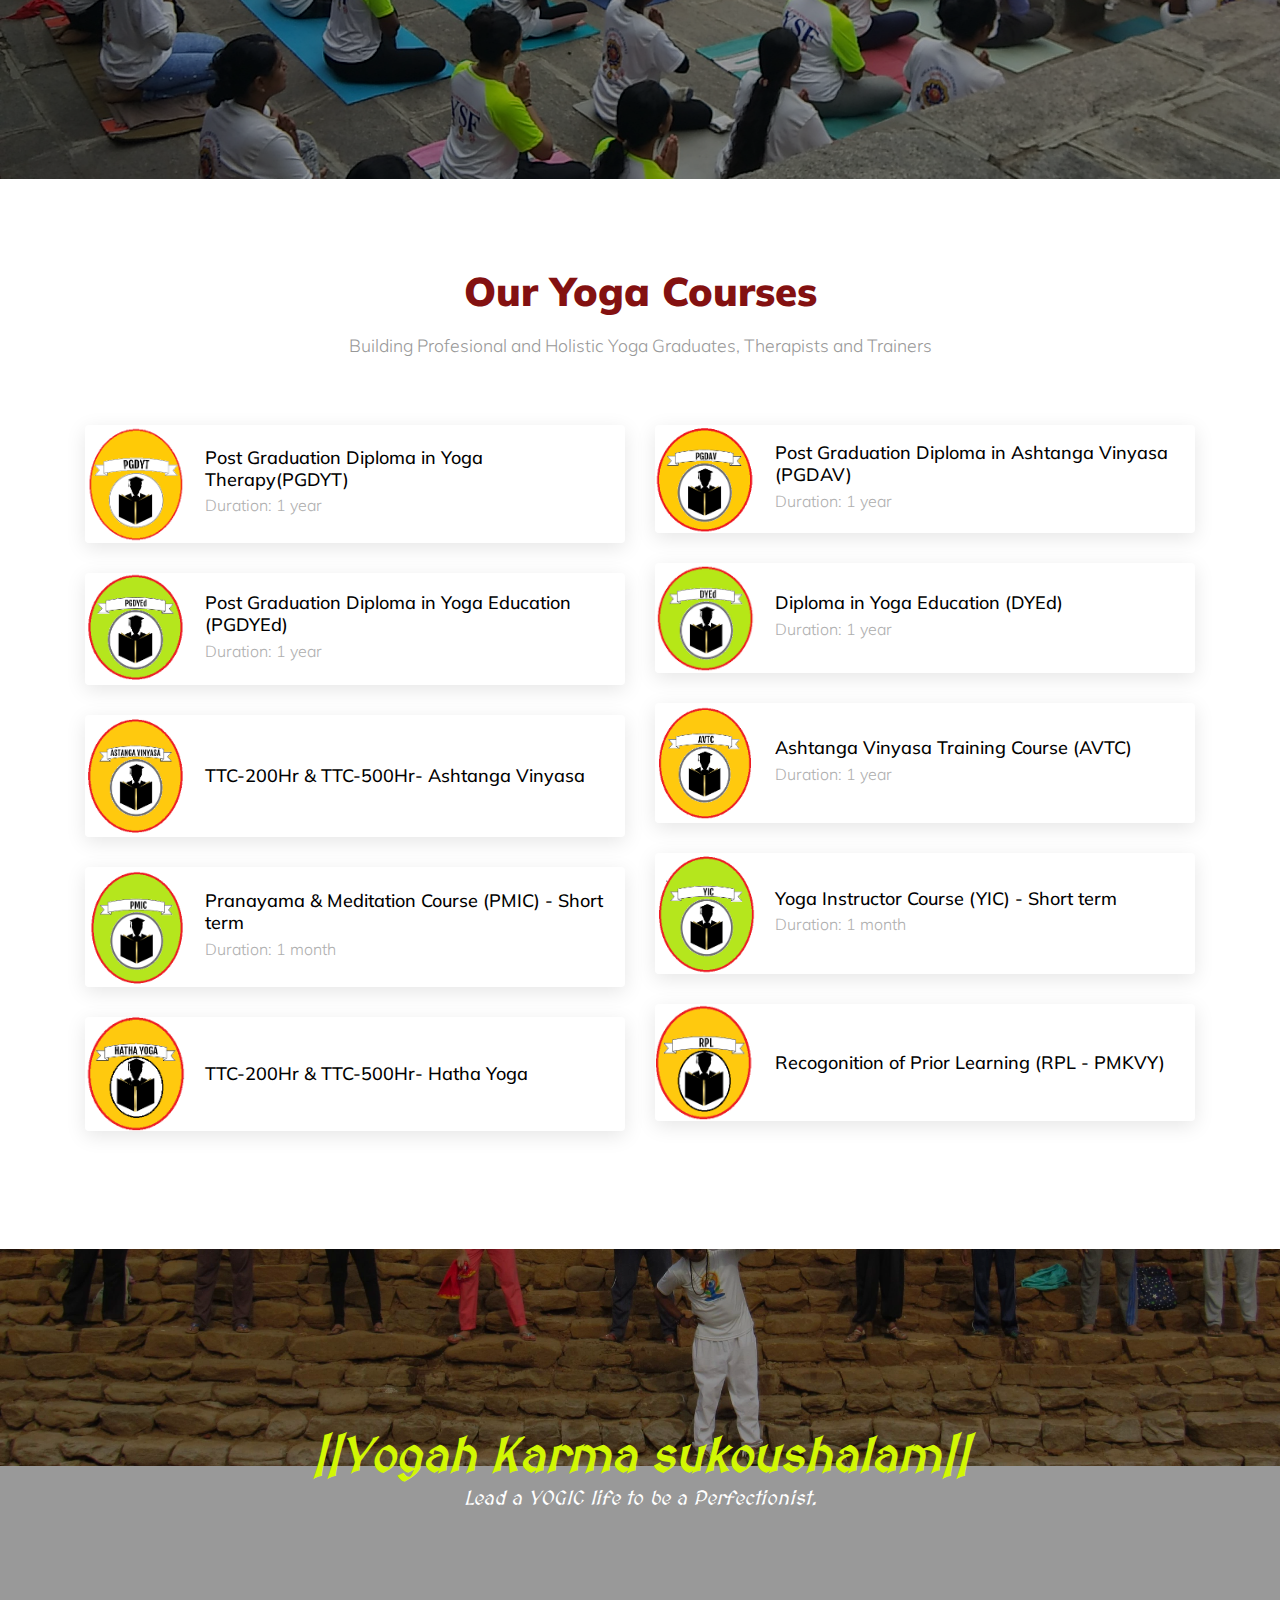
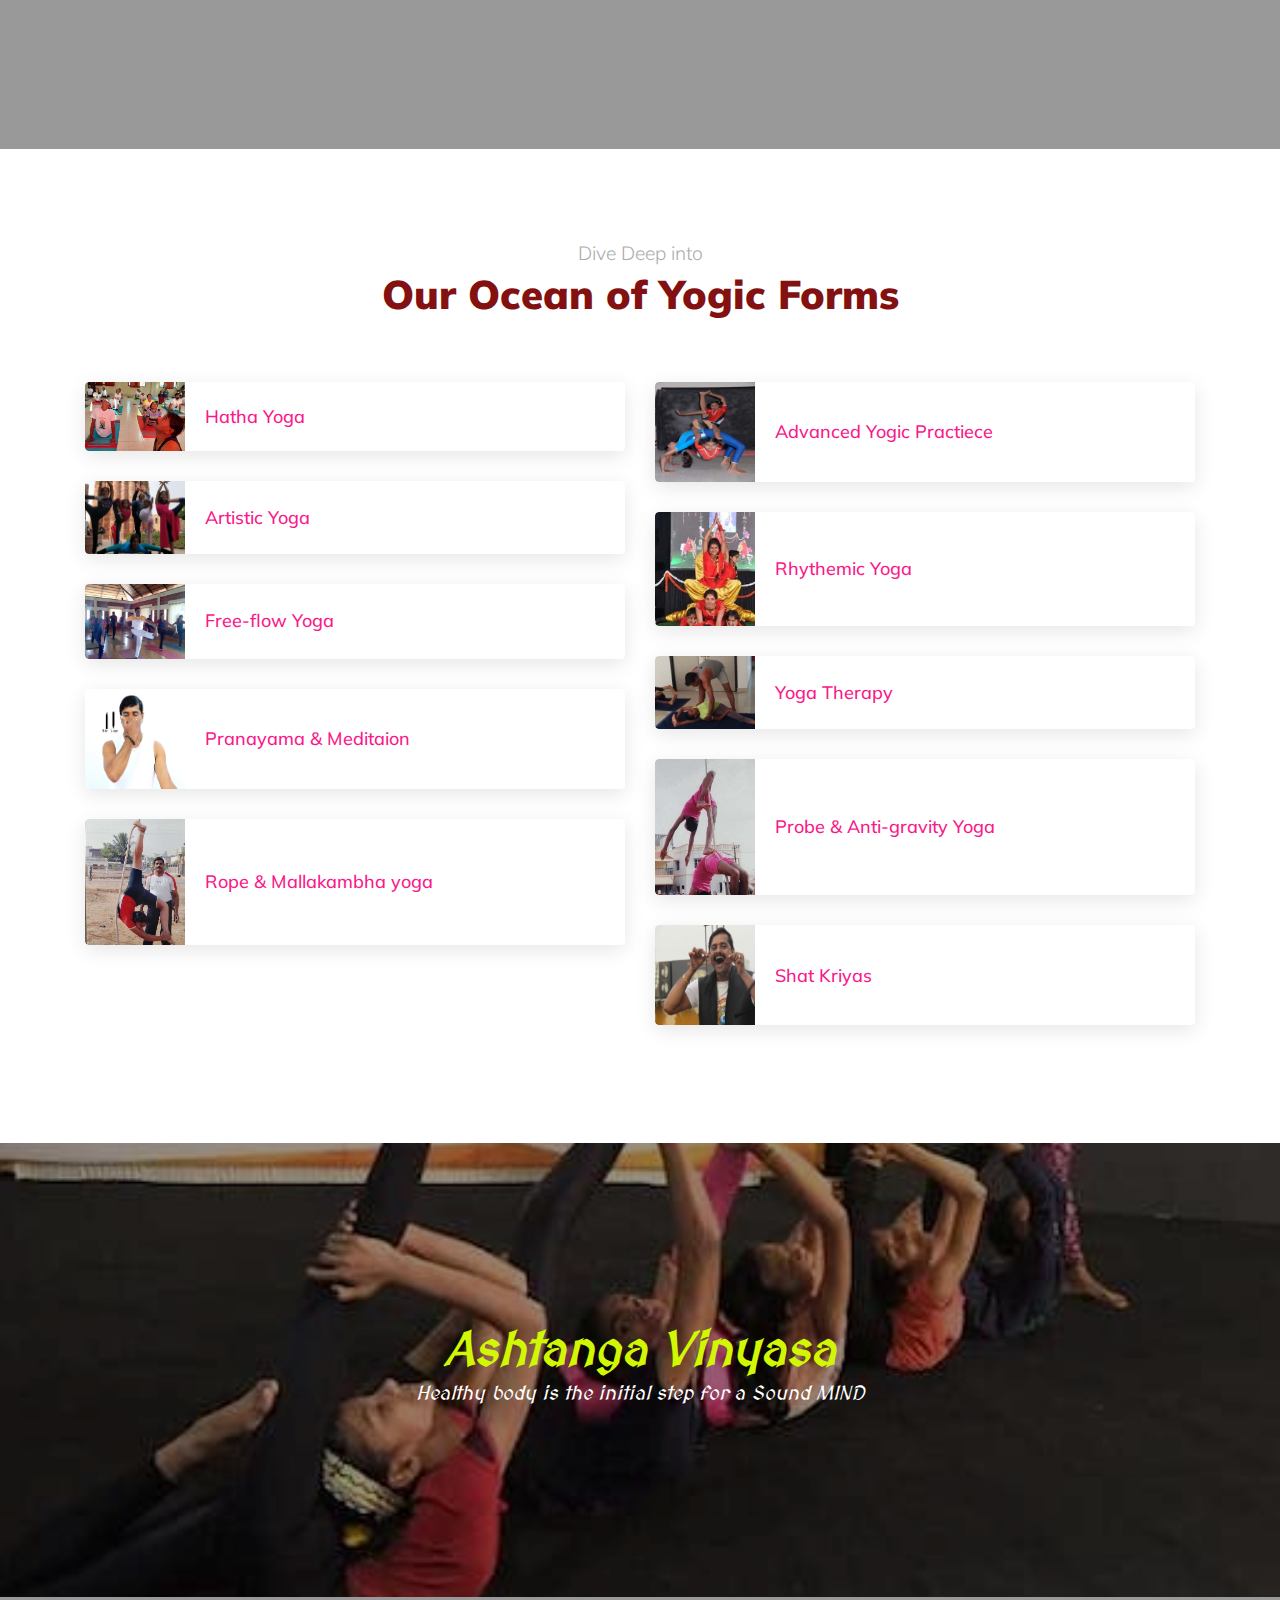
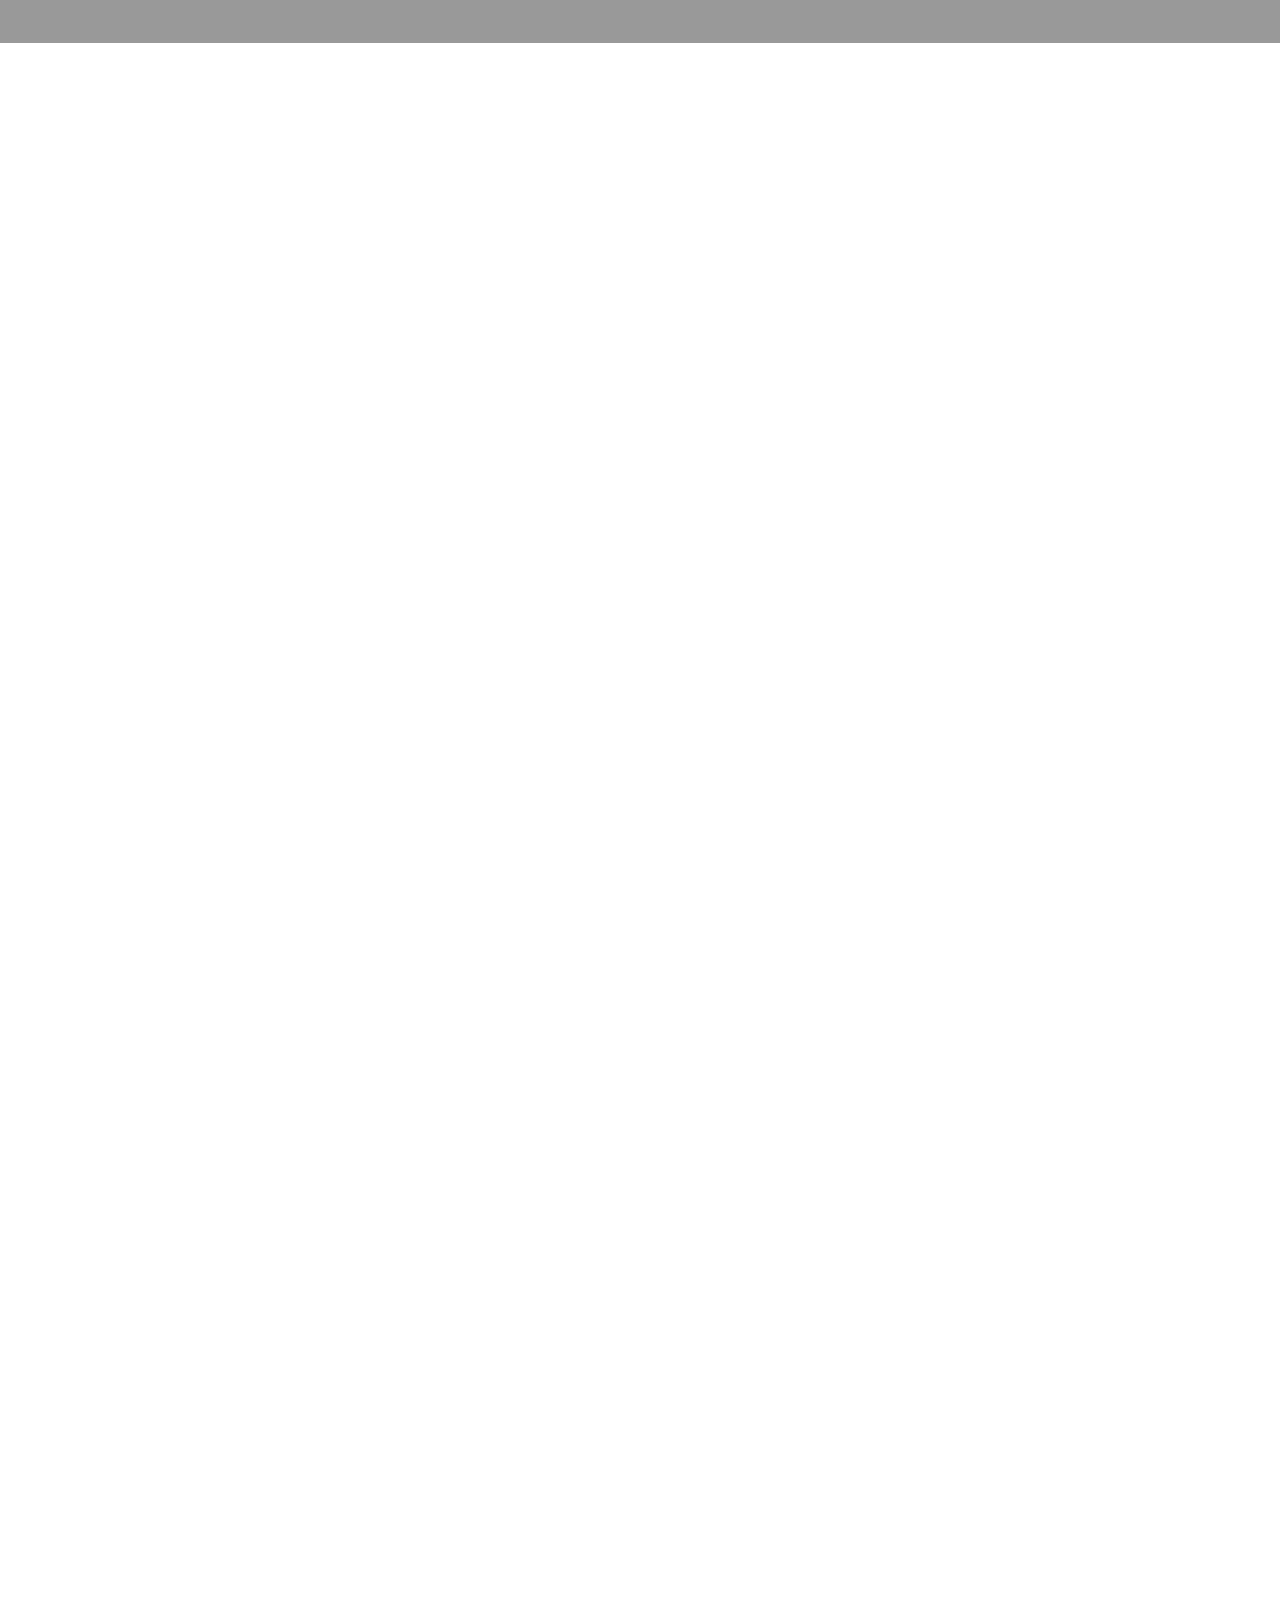
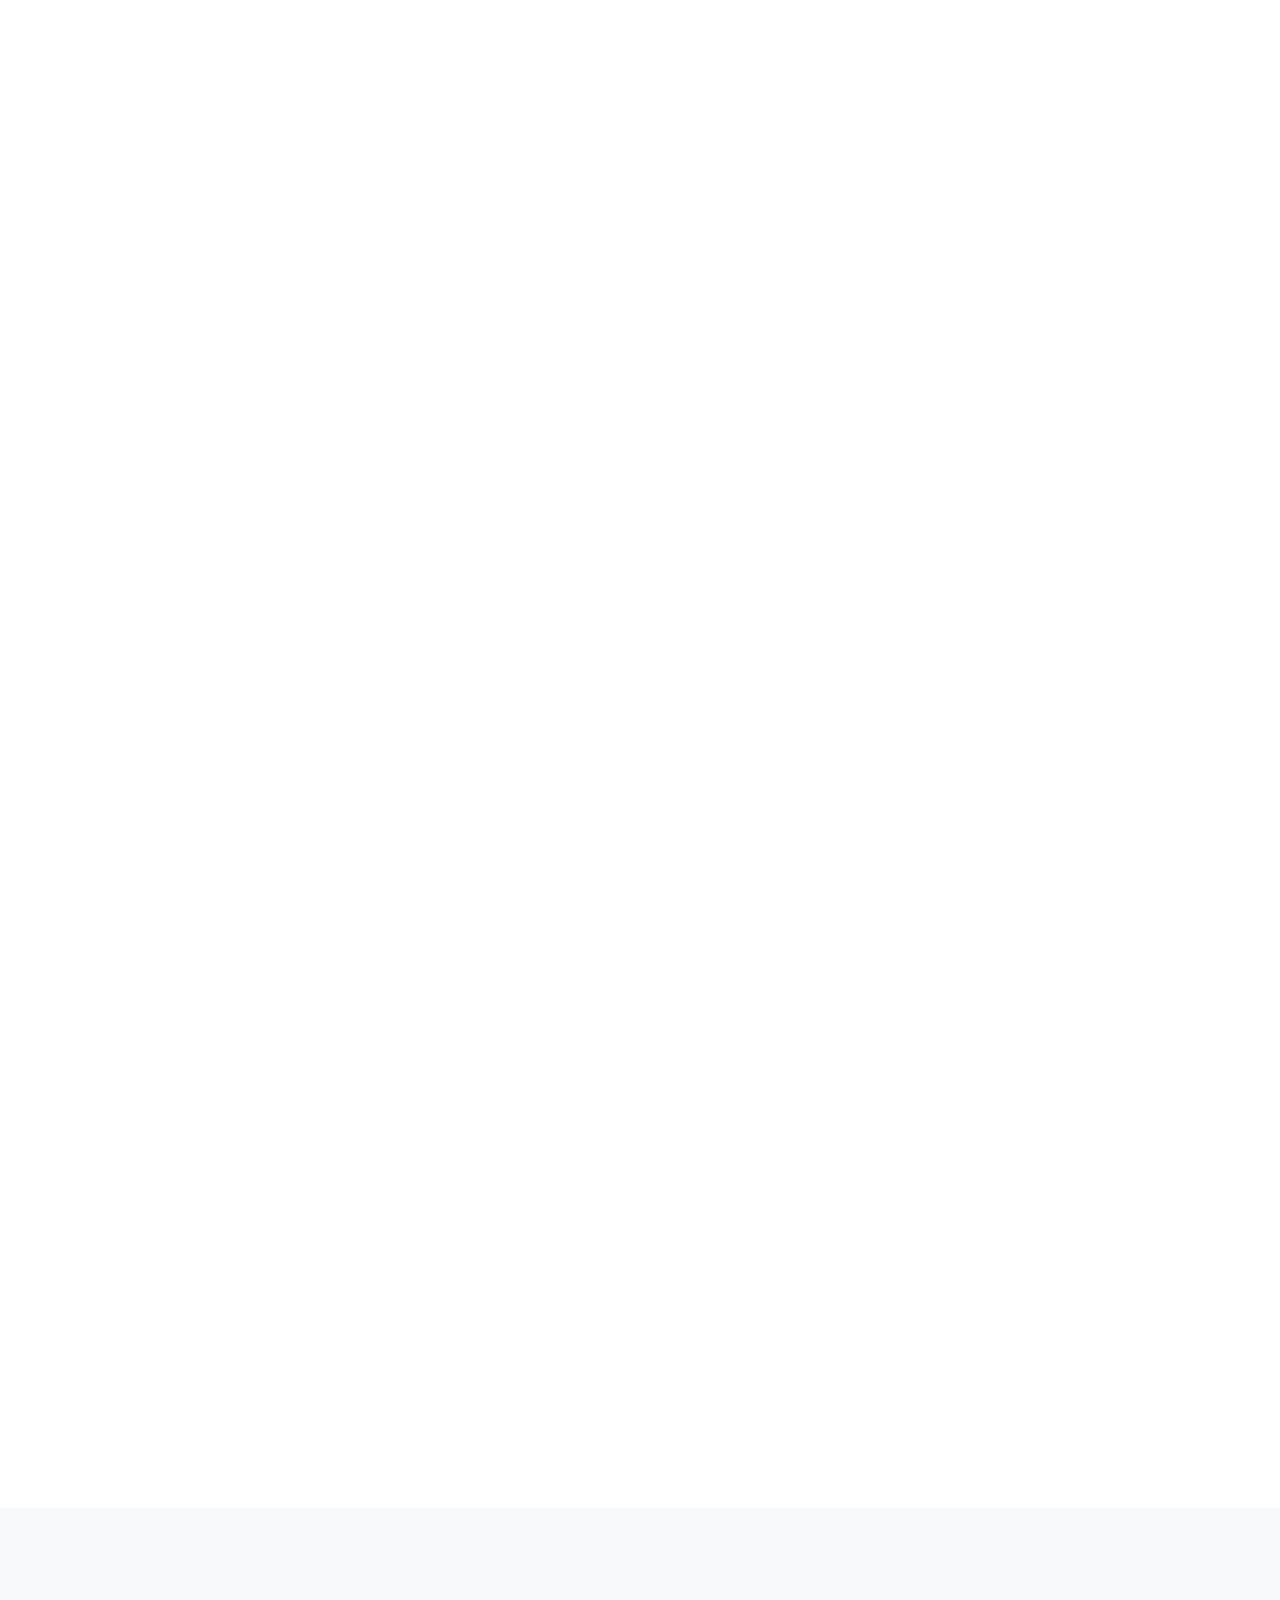
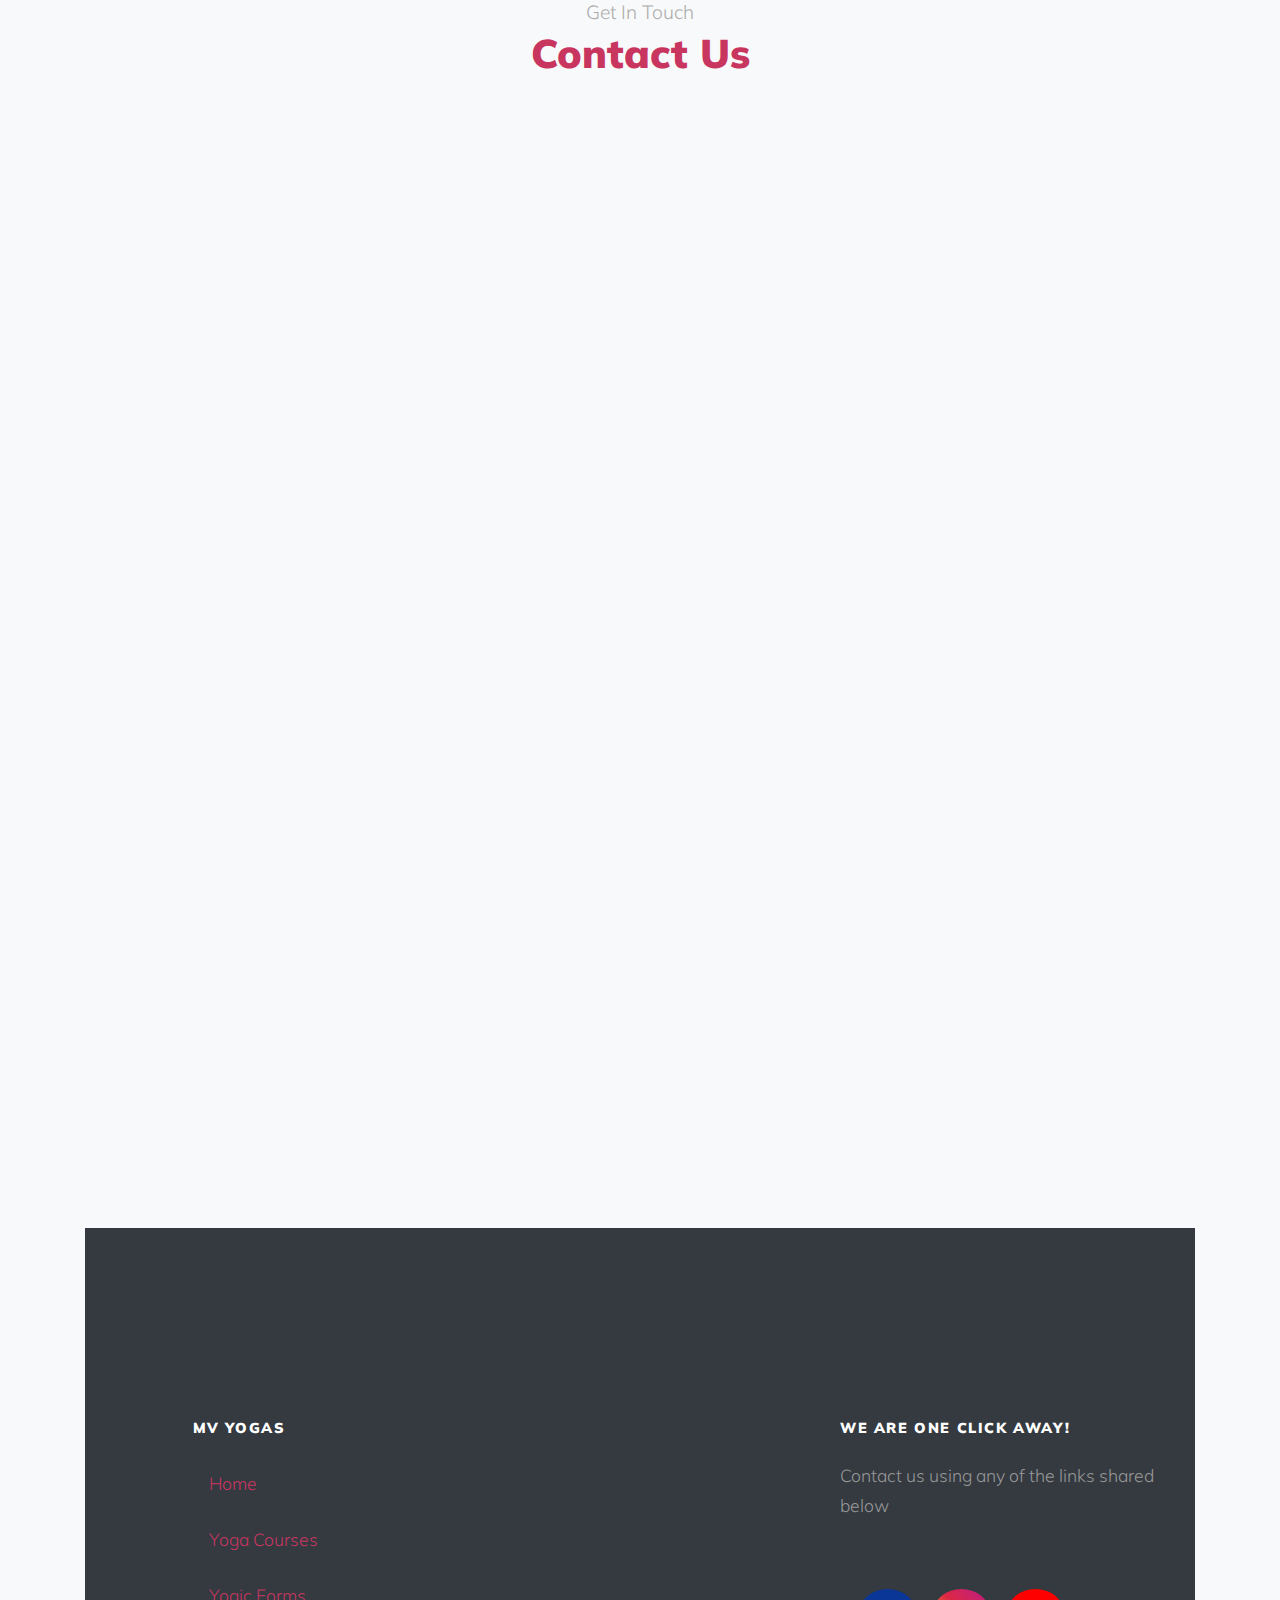
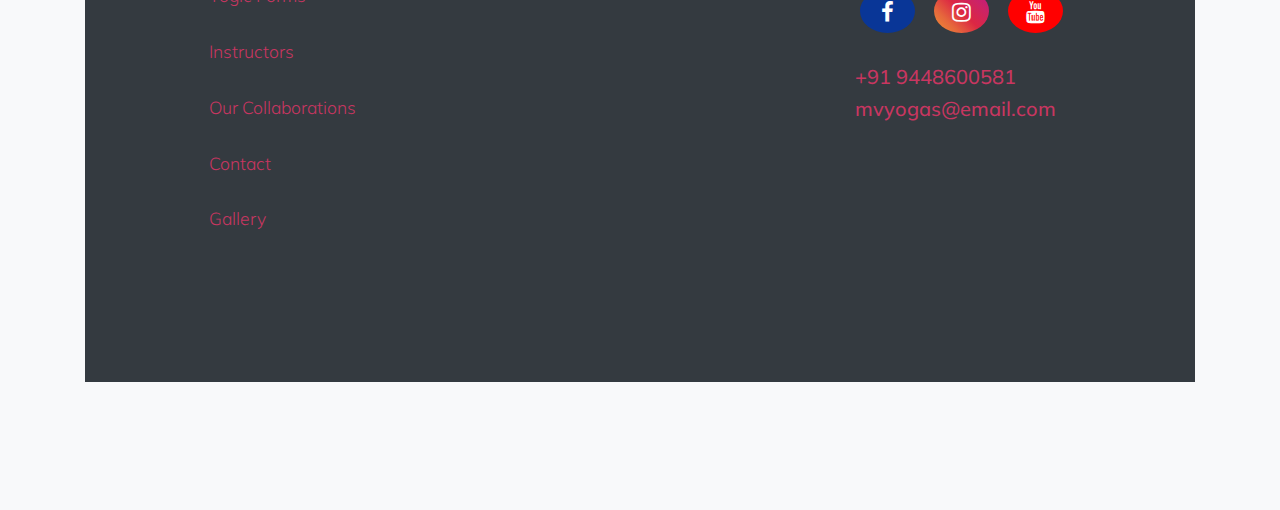
==== commit 018d0e07: "Update index.html" ====
--- a/index.html
+++ b/index.html
@@ -410,6 +410,14 @@
             </div>
           </div>
  
+           <div class="col-lg-3 mb-4 mb-lg-0 col-md-6 text-center" data-aos="fade-up" data-aos-delay="100">
+            <div class="person">
+              
+              <img src="images/resource-person/amma.jpeg" alt="Image" class="img-fluid">
+               <h3><a href="resumes/Sourabha G - Yoga profile.pdf">Sourabha G</a></h3>
+            </div>
+          </div>
+          
           <div class="col-lg-3 mb-4 mb-lg-0 col-md-6 text-center" data-aos="fade-up" data-aos-delay="200">
             <div class="person">
               <img src="images/resource-person/bhaskar.jpeg" alt="Image" class="img-fluid">
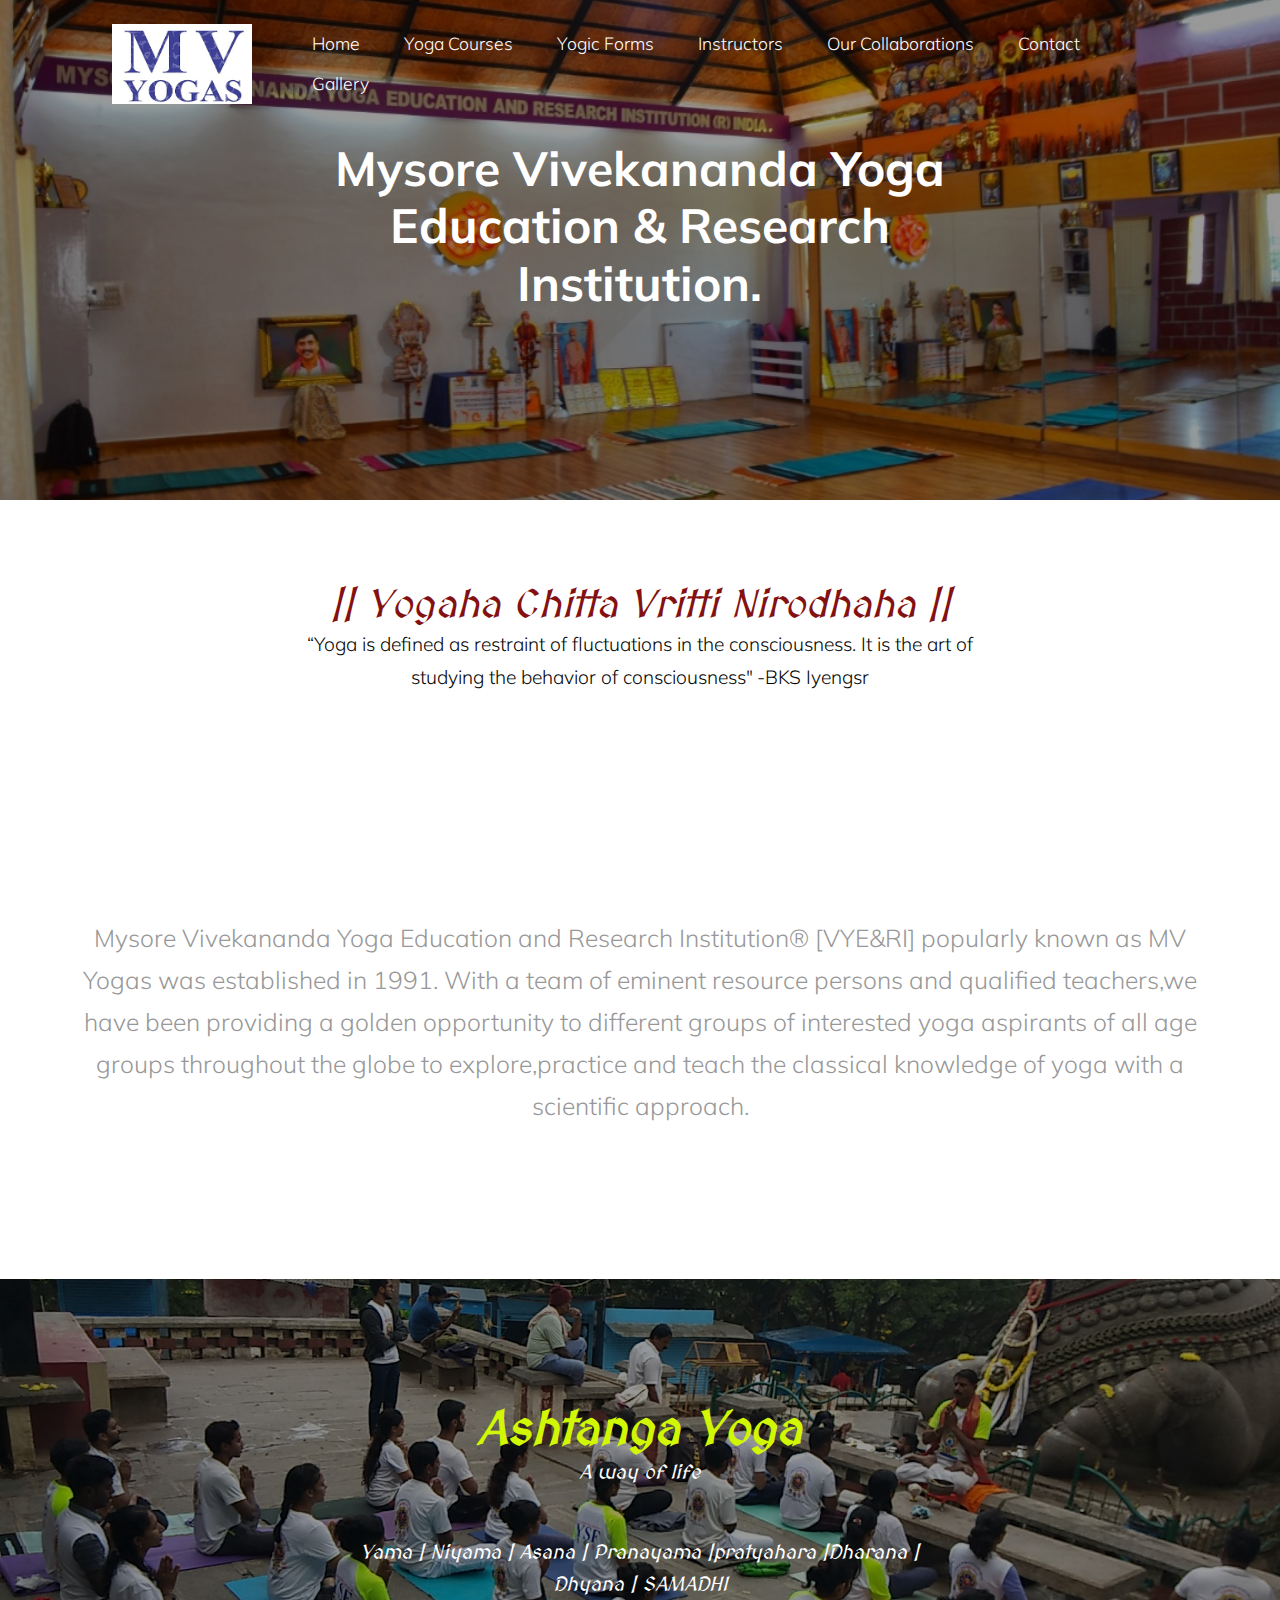
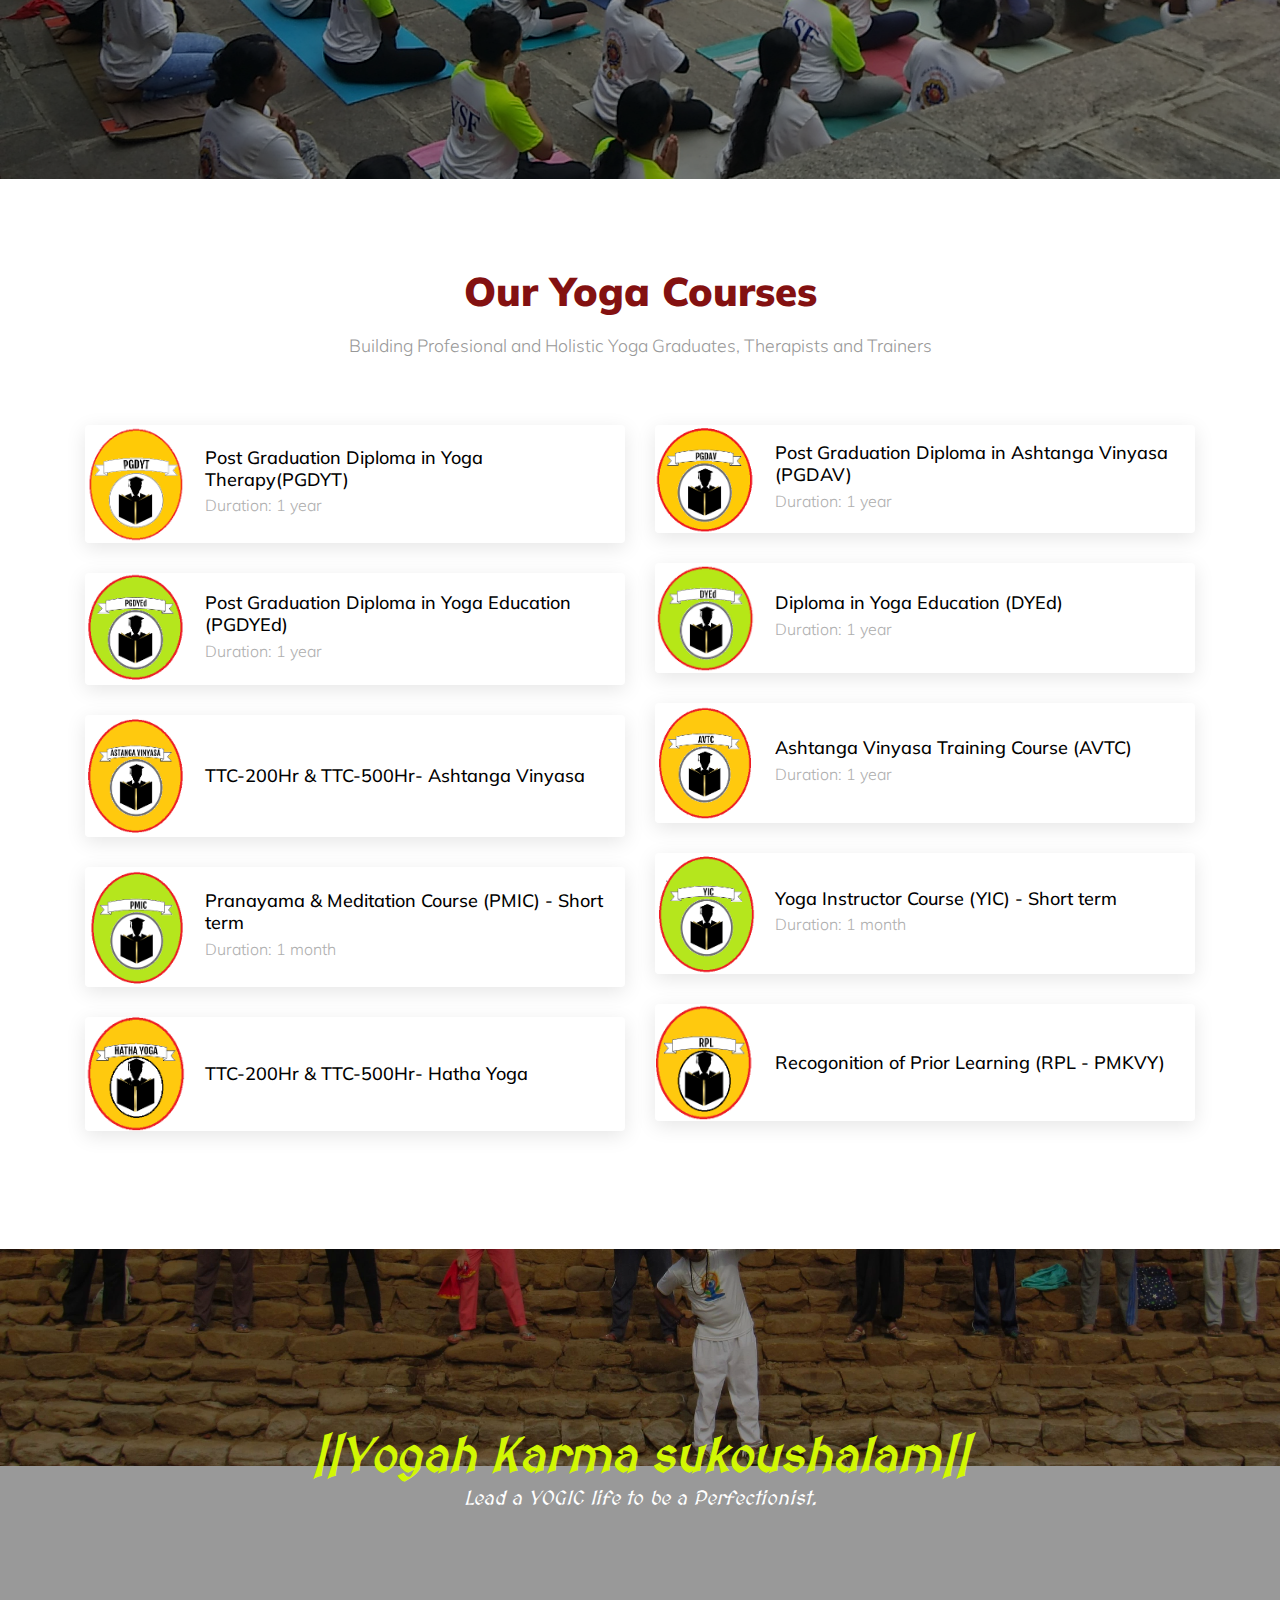
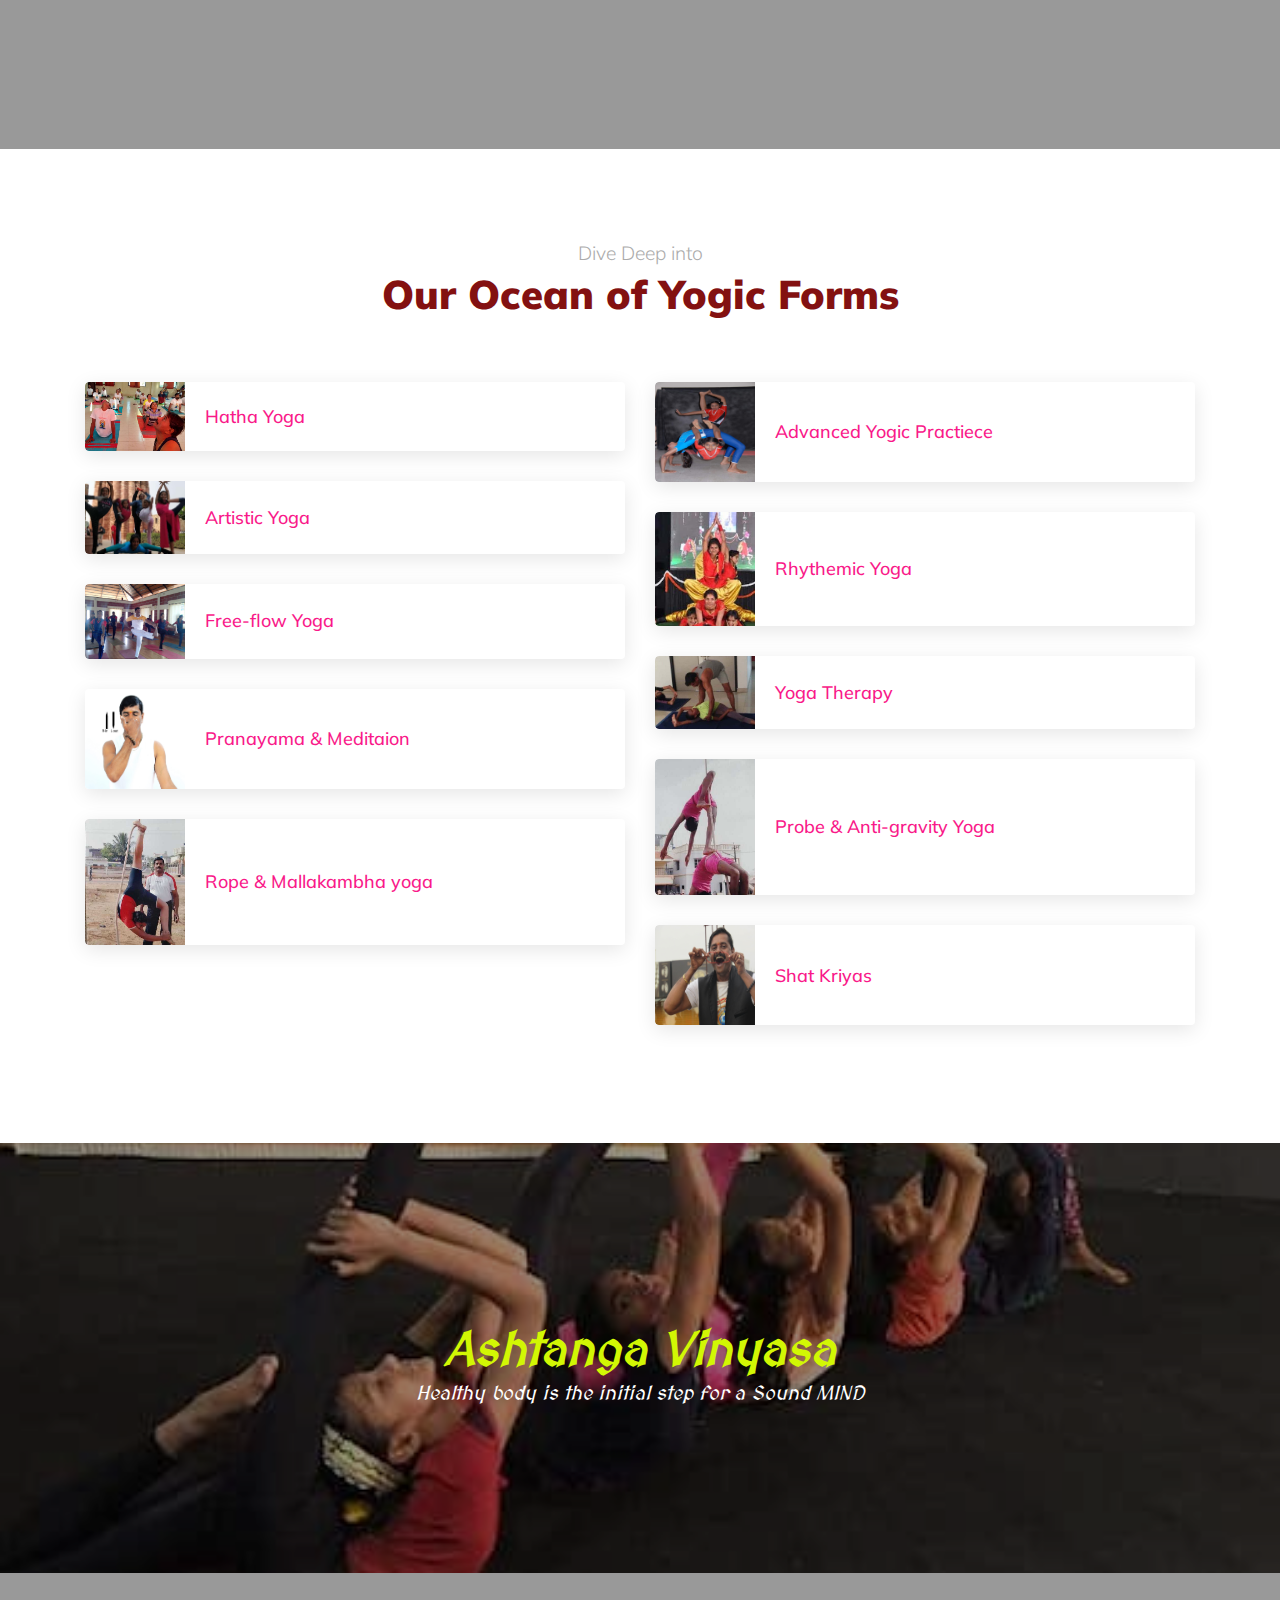
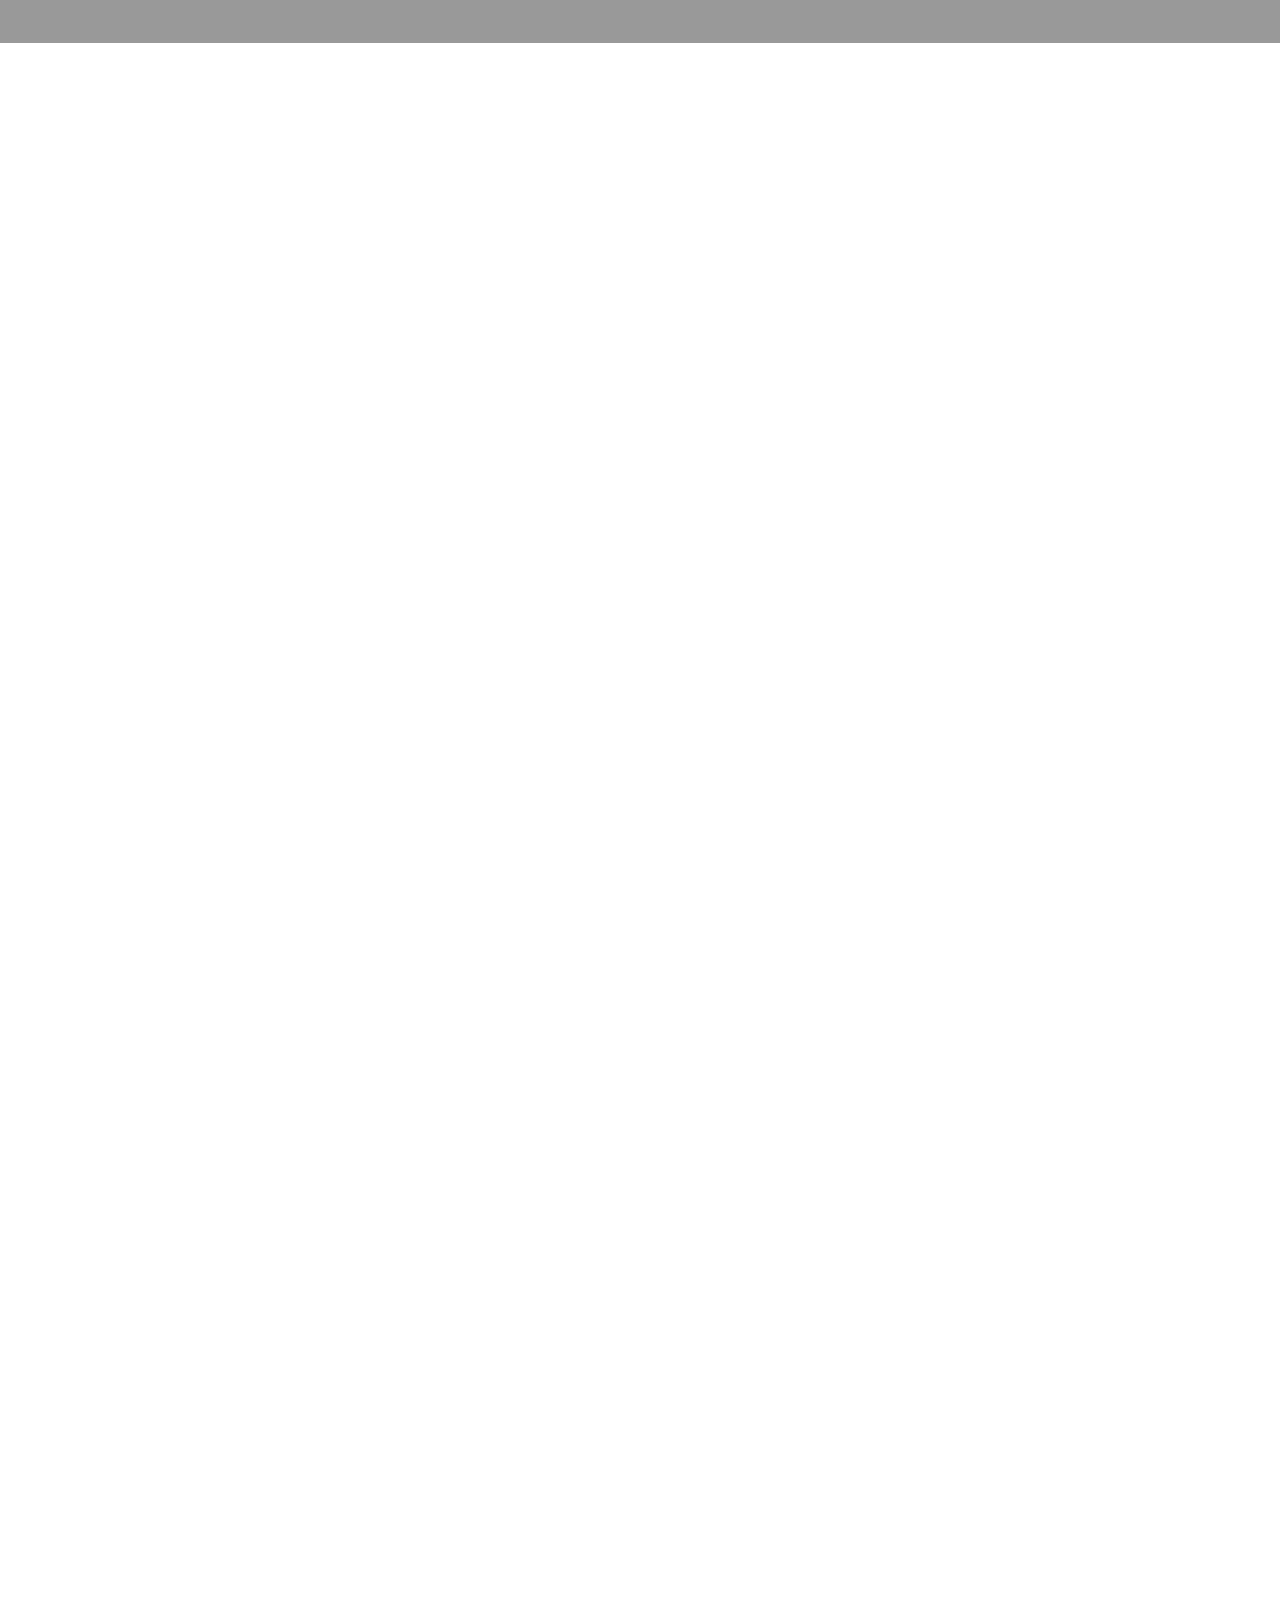
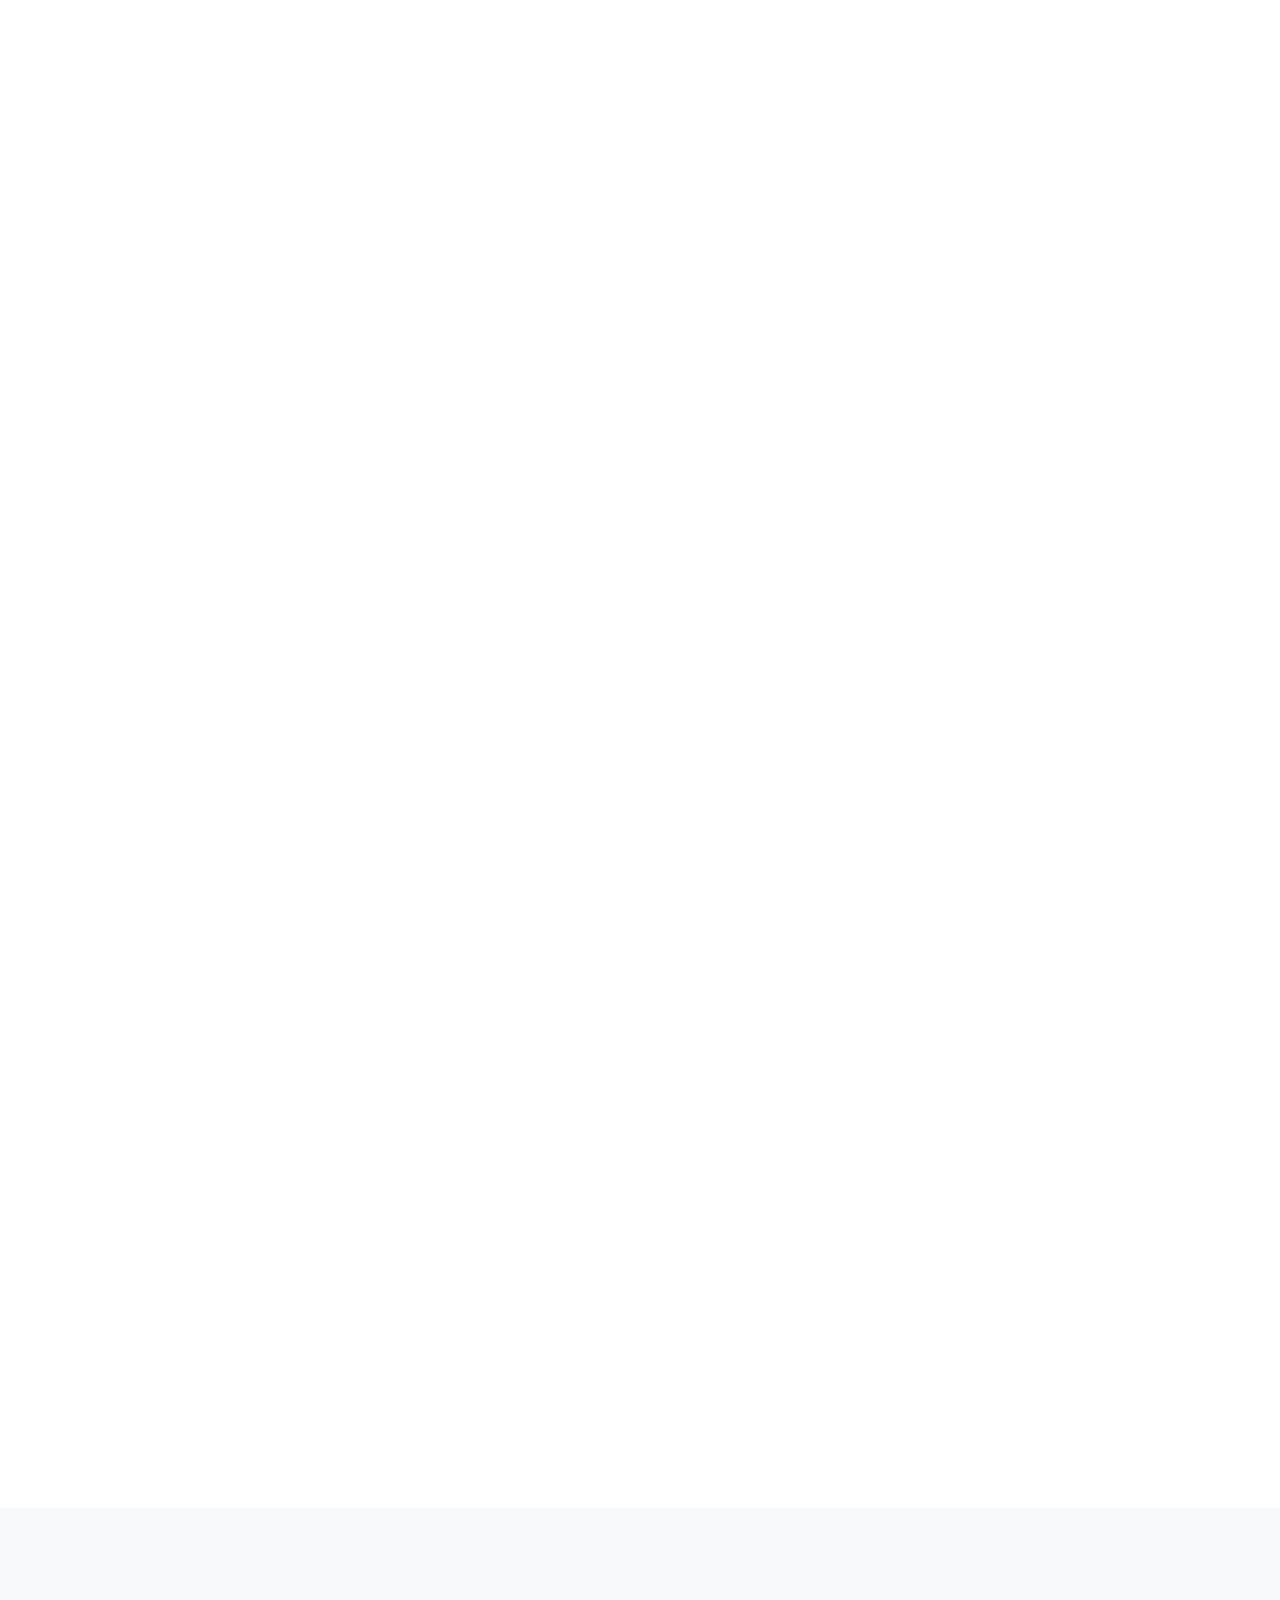
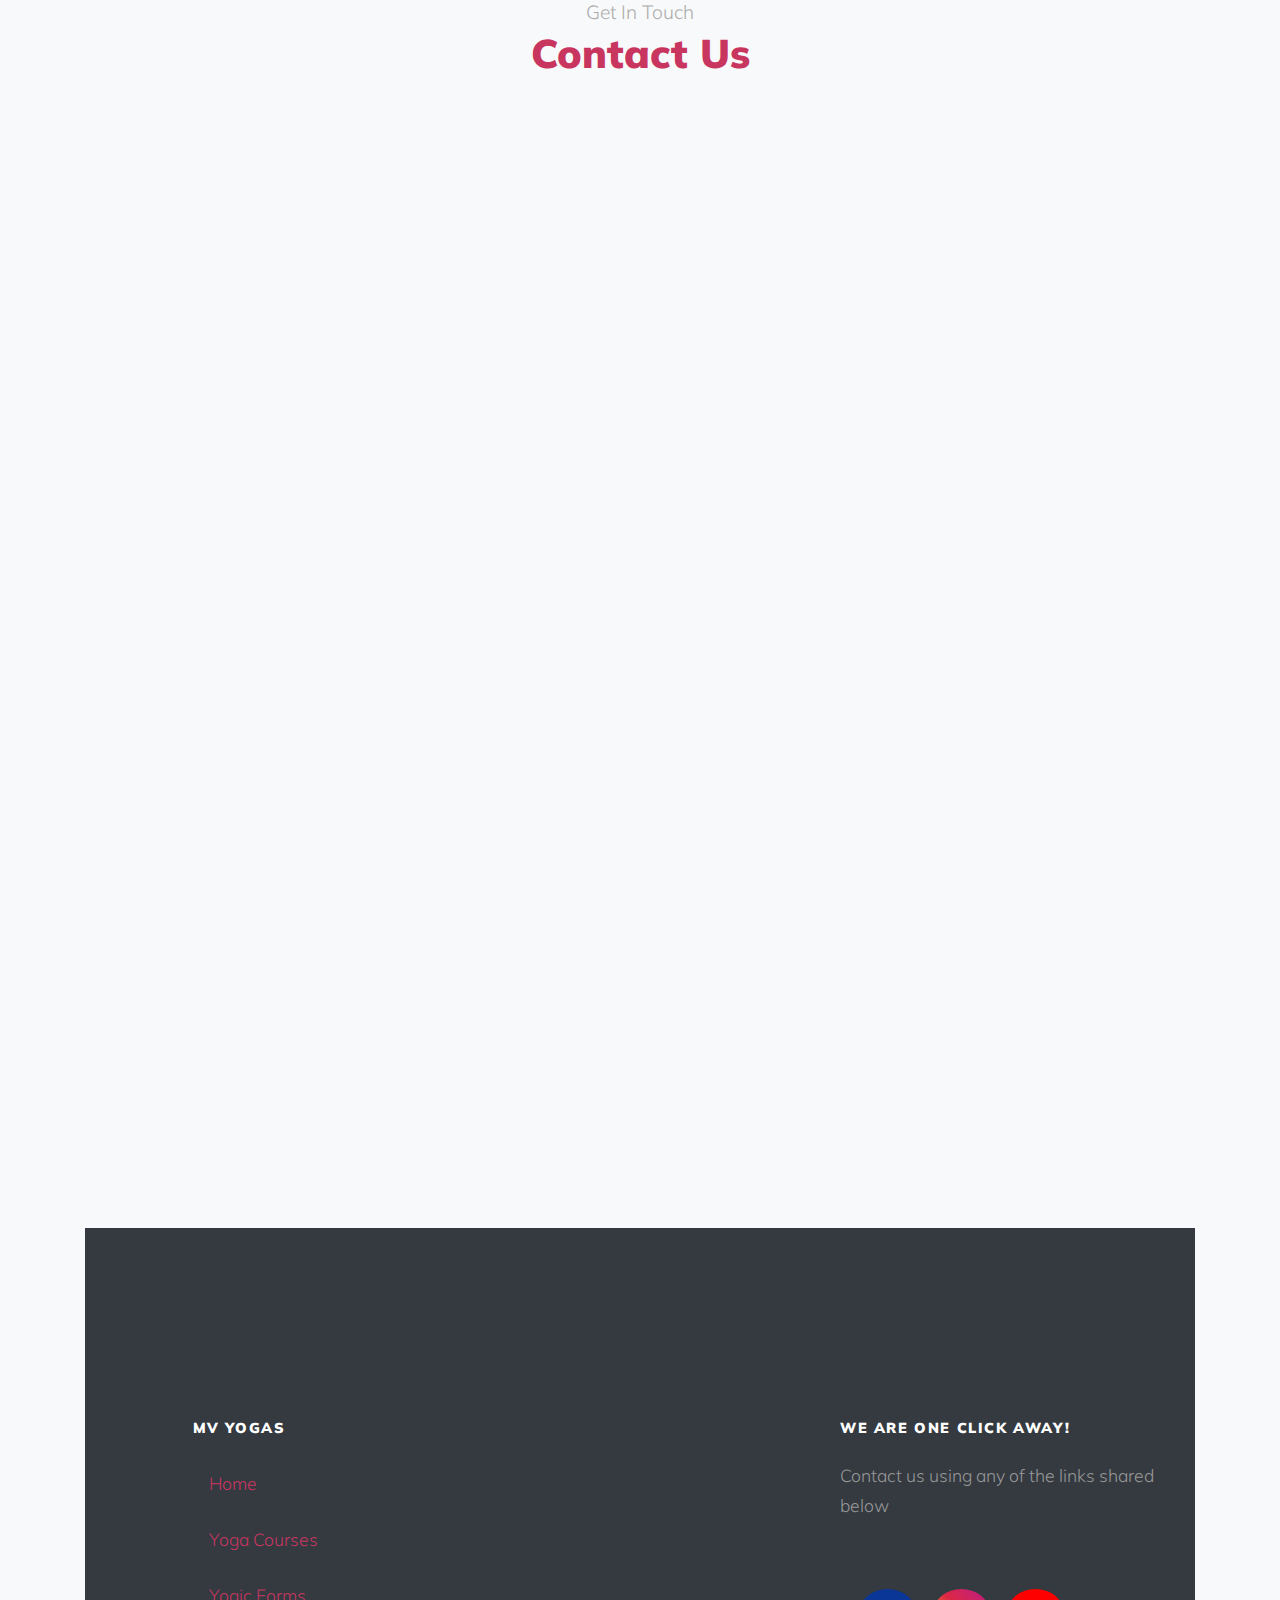
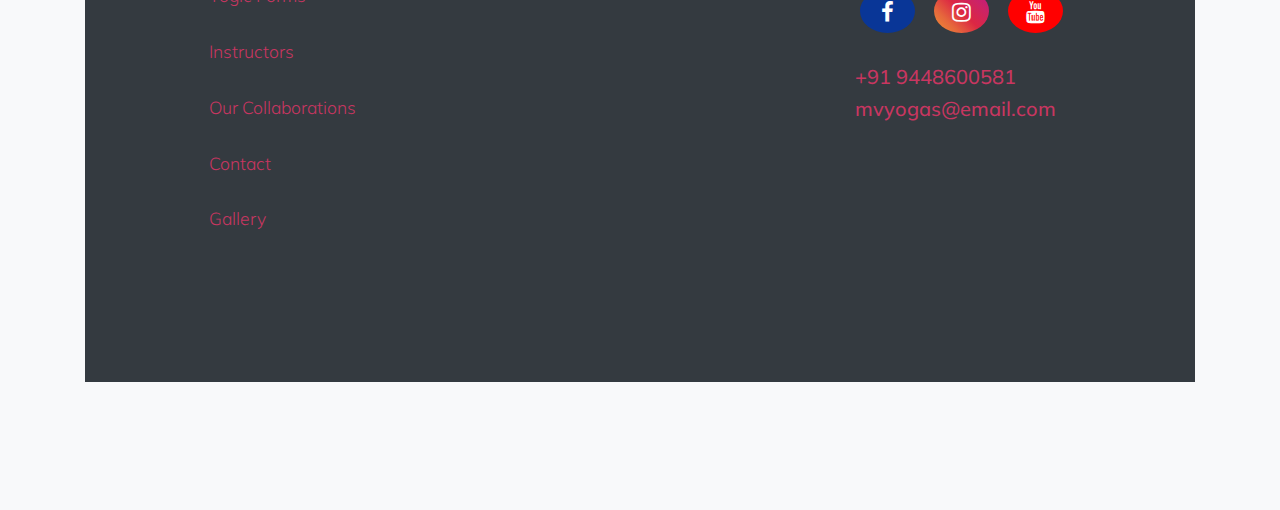
==== commit 804cf892: "add resource person picture - sourabha" ====
--- a/index.html
+++ b/index.html
@@ -413,7 +413,7 @@
            <div class="col-lg-3 mb-4 mb-lg-0 col-md-6 text-center" data-aos="fade-up" data-aos-delay="100">
             <div class="person">
               
-              <img src="images/resource-person/amma.jpeg" alt="Image" class="img-fluid">
+              <img src="images/resource-person/sourabha.jpeg" alt="Image" class="img-fluid">
                <h3><a href="resumes/Sourabha G - Yoga profile.pdf">Sourabha G</a></h3>
             </div>
           </div>
